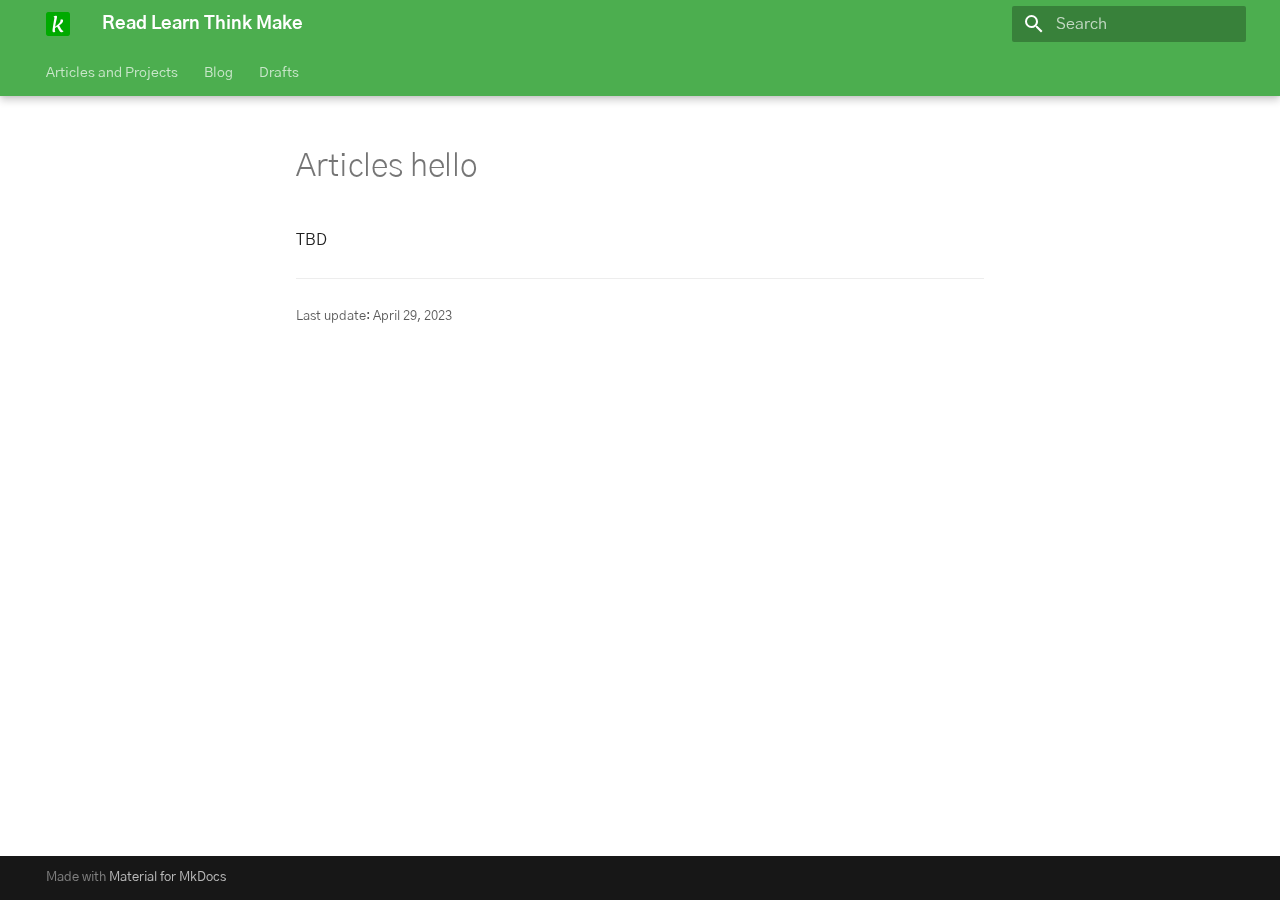
==== articles/index.html @ 248c753c "Deployed a4c7bd6 with MkDocs version: 1.4.2" ====
<!doctype html>
<html lang="en" class="no-js">
  <head>
    
      <meta charset="utf-8">
      <meta name="viewport" content="width=device-width,initial-scale=1">
      
      
        <meta name="author" content="kindone">
      
      
        <link rel="canonical" href="https://kindone.github.io/articles/">
      
      
      
      <link rel="icon" href="../images/favicon-32x32.png">
      <meta name="generator" content="mkdocs-1.4.2, mkdocs-material-9.1.6">
    
    
      
        <title>Articles and Projects - Read Learn Think Make</title>
      
    
    
      <link rel="stylesheet" href="../assets/stylesheets/main.ded33207.min.css">
      
        
        <link rel="stylesheet" href="../assets/stylesheets/palette.a0c5b2b5.min.css">
      
      

    
    
    
      
        
        
        <link rel="preconnect" href="https://fonts.gstatic.com" crossorigin>
        <link rel="stylesheet" href="https://fonts.googleapis.com/css?family=Gothic+A1:300,300i,400,400i,700,700i%7CInconsolata:400,400i,700,700i&display=fallback">
        <style>:root{--md-text-font:"Gothic A1";--md-code-font:"Inconsolata"}</style>
      
    
    
      <link rel="stylesheet" href="../stylesheets/extra.css">
    
    <script>__md_scope=new URL("..",location),__md_hash=e=>[...e].reduce((e,_)=>(e<<5)-e+_.charCodeAt(0),0),__md_get=(e,_=localStorage,t=__md_scope)=>JSON.parse(_.getItem(t.pathname+"."+e)),__md_set=(e,_,t=localStorage,a=__md_scope)=>{try{t.setItem(a.pathname+"."+e,JSON.stringify(_))}catch(e){}}</script>
    
      

    
    
    
  </head>
  
  
    
    
    
    
    
    <body dir="ltr" data-md-color-scheme="default" data-md-color-primary="green" data-md-color-accent="light-green">
  
    
    
    <input class="md-toggle" data-md-toggle="drawer" type="checkbox" id="__drawer" autocomplete="off">
    <input class="md-toggle" data-md-toggle="search" type="checkbox" id="__search" autocomplete="off">
    <label class="md-overlay" for="__drawer"></label>
    <div data-md-component="skip">
      
        
        <a href="#articles-hello" class="md-skip">
          Skip to content
        </a>
      
    </div>
    <div data-md-component="announce">
      
    </div>
    
    
      

  

<header class="md-header md-header--shadow md-header--lifted" data-md-component="header">
  <nav class="md-header__inner md-grid" aria-label="Header">
    <a href=".." title="Read Learn Think Make" class="md-header__button md-logo" aria-label="Read Learn Think Make" data-md-component="logo">
      
  <img src="../images/android-chrome-192x192.png" alt="logo">

    </a>
    <label class="md-header__button md-icon" for="__drawer">
      <svg xmlns="http://www.w3.org/2000/svg" viewBox="0 0 24 24"><path d="M3 6h18v2H3V6m0 5h18v2H3v-2m0 5h18v2H3v-2Z"/></svg>
    </label>
    <div class="md-header__title" data-md-component="header-title">
      <div class="md-header__ellipsis">
        <div class="md-header__topic">
          <span class="md-ellipsis">
            Read Learn Think Make
          </span>
        </div>
        <div class="md-header__topic" data-md-component="header-topic">
          <span class="md-ellipsis">
            
              Articles and Projects
            
          </span>
        </div>
      </div>
    </div>
    
    
    
      <label class="md-header__button md-icon" for="__search">
        <svg xmlns="http://www.w3.org/2000/svg" viewBox="0 0 24 24"><path d="M9.5 3A6.5 6.5 0 0 1 16 9.5c0 1.61-.59 3.09-1.56 4.23l.27.27h.79l5 5-1.5 1.5-5-5v-.79l-.27-.27A6.516 6.516 0 0 1 9.5 16 6.5 6.5 0 0 1 3 9.5 6.5 6.5 0 0 1 9.5 3m0 2C7 5 5 7 5 9.5S7 14 9.5 14 14 12 14 9.5 12 5 9.5 5Z"/></svg>
      </label>
      <div class="md-search" data-md-component="search" role="dialog">
  <label class="md-search__overlay" for="__search"></label>
  <div class="md-search__inner" role="search">
    <form class="md-search__form" name="search">
      <input type="text" class="md-search__input" name="query" aria-label="Search" placeholder="Search" autocapitalize="off" autocorrect="off" autocomplete="off" spellcheck="false" data-md-component="search-query" required>
      <label class="md-search__icon md-icon" for="__search">
        <svg xmlns="http://www.w3.org/2000/svg" viewBox="0 0 24 24"><path d="M9.5 3A6.5 6.5 0 0 1 16 9.5c0 1.61-.59 3.09-1.56 4.23l.27.27h.79l5 5-1.5 1.5-5-5v-.79l-.27-.27A6.516 6.516 0 0 1 9.5 16 6.5 6.5 0 0 1 3 9.5 6.5 6.5 0 0 1 9.5 3m0 2C7 5 5 7 5 9.5S7 14 9.5 14 14 12 14 9.5 12 5 9.5 5Z"/></svg>
        <svg xmlns="http://www.w3.org/2000/svg" viewBox="0 0 24 24"><path d="M20 11v2H8l5.5 5.5-1.42 1.42L4.16 12l7.92-7.92L13.5 5.5 8 11h12Z"/></svg>
      </label>
      <nav class="md-search__options" aria-label="Search">
        
        <button type="reset" class="md-search__icon md-icon" title="Clear" aria-label="Clear" tabindex="-1">
          <svg xmlns="http://www.w3.org/2000/svg" viewBox="0 0 24 24"><path d="M19 6.41 17.59 5 12 10.59 6.41 5 5 6.41 10.59 12 5 17.59 6.41 19 12 13.41 17.59 19 19 17.59 13.41 12 19 6.41Z"/></svg>
        </button>
      </nav>
      
        <div class="md-search__suggest" data-md-component="search-suggest"></div>
      
    </form>
    <div class="md-search__output">
      <div class="md-search__scrollwrap" data-md-scrollfix>
        <div class="md-search-result" data-md-component="search-result">
          <div class="md-search-result__meta">
            Initializing search
          </div>
          <ol class="md-search-result__list" role="presentation"></ol>
        </div>
      </div>
    </div>
  </div>
</div>
    
    
  </nav>
  
    
      
<nav class="md-tabs" aria-label="Tabs" data-md-component="tabs">
  <div class="md-grid">
    <ul class="md-tabs__list">
      
        
  
  


  
  
  
    

  
  
  
    <li class="md-tabs__item">
      <a href="sandcastle/" class="md-tabs__link">
        Articles and Projects
      </a>
    </li>
  

  

      
        
  
  


  <li class="md-tabs__item">
    <a href="../blog/" class="md-tabs__link">
      Blog
    </a>
  </li>

      
        
  
  


  <li class="md-tabs__item">
    <a href="../draft/" class="md-tabs__link">
      Drafts
    </a>
  </li>

      
    </ul>
  </div>
</nav>
    
  
</header>
    
    <div class="md-container" data-md-component="container">
      
      
        
      
      <main class="md-main" data-md-component="main">
        <div class="md-main__inner md-grid">
          
            
              
              <div class="md-sidebar md-sidebar--primary" data-md-component="sidebar" data-md-type="navigation" >
                <div class="md-sidebar__scrollwrap">
                  <div class="md-sidebar__inner">
                    

  


<nav class="md-nav md-nav--primary md-nav--lifted" aria-label="Navigation" data-md-level="0">
  <label class="md-nav__title" for="__drawer">
    <a href=".." title="Read Learn Think Make" class="md-nav__button md-logo" aria-label="Read Learn Think Make" data-md-component="logo">
      
  <img src="../images/android-chrome-192x192.png" alt="logo">

    </a>
    Read Learn Think Make
  </label>
  
  <ul class="md-nav__list" data-md-scrollfix>
    
      
      
      

  
  
  
    
    <li class="md-nav__item md-nav__item--nested">
      
      
      
      
        
      
      <input class="md-nav__toggle md-toggle md-toggle--indeterminate" type="checkbox" id="__nav_1" >
      
      
        
          
        
      
      
        <label class="md-nav__link" for="__nav_1" id="__nav_1_label" tabindex="0">
          Articles and Projects
          <span class="md-nav__icon md-icon"></span>
        </label>
      
      <nav class="md-nav" data-md-level="1" aria-labelledby="__nav_1_label" aria-expanded="false">
        <label class="md-nav__title" for="__nav_1">
          <span class="md-nav__icon md-icon"></span>
          Articles and Projects
        </label>
        <ul class="md-nav__list" data-md-scrollfix>
          
            
              
  
  
  
    
    <li class="md-nav__item md-nav__item--nested">
      
      
      
      
        
      
      <input class="md-nav__toggle md-toggle md-toggle--indeterminate" type="checkbox" id="__nav_1_1" >
      
      
        
          
            
          
        
      
      
        
        
        <div class="md-nav__link md-nav__link--index ">
          <a href="sandcastle/">Project Sand Castle</a>
          
        </div>
      
      <nav class="md-nav" data-md-level="2" aria-labelledby="__nav_1_1_label" aria-expanded="false">
        <label class="md-nav__title" for="__nav_1_1">
          <span class="md-nav__icon md-icon"></span>
          Project Sand Castle
        </label>
        <ul class="md-nav__list" data-md-scrollfix>
          
            
          
        </ul>
      </nav>
    </li>
  

            
          
        </ul>
      </nav>
    </li>
  

    
      
      
      

  
  
  
    <li class="md-nav__item">
      <a href="../blog/" class="md-nav__link">
        Blog
      </a>
    </li>
  

    
      
      
      

  
  
  
    <li class="md-nav__item">
      <a href="../draft/" class="md-nav__link">
        Drafts
      </a>
    </li>
  

    
  </ul>
</nav>
                  </div>
                </div>
              </div>
            
            
              
              <div class="md-sidebar md-sidebar--secondary" data-md-component="sidebar" data-md-type="toc" >
                <div class="md-sidebar__scrollwrap">
                  <div class="md-sidebar__inner">
                    

<nav class="md-nav md-nav--secondary" aria-label="Table of contents">
  
  
  
    
  
  
</nav>
                  </div>
                </div>
              </div>
            
          
          
            <div class="md-content" data-md-component="content">
              <article class="md-content__inner md-typeset">
                
                  


<h1 id="articles-hello">Articles hello<a class="headerlink" href="#articles-hello" title="Permanent link">&para;</a></h1>
<p>TBD</p>

  <hr>
<div class="md-source-file">
  <small>
    
      Last update:
      <span class="git-revision-date-localized-plugin git-revision-date-localized-plugin-date">April 29, 2023</span>
      
    
  </small>
</div>





                
              </article>
            </div>
          
          
        </div>
        
          <button type="button" class="md-top md-icon" data-md-component="top" hidden>
            <svg xmlns="http://www.w3.org/2000/svg" viewBox="0 0 24 24"><path d="M13 20h-2V8l-5.5 5.5-1.42-1.42L12 4.16l7.92 7.92-1.42 1.42L13 8v12Z"/></svg>
            Back to top
          </button>
        
      </main>
      
        <footer class="md-footer">
  
  <div class="md-footer-meta md-typeset">
    <div class="md-footer-meta__inner md-grid">
      <div class="md-copyright">
  
  
    Made with
    <a href="https://squidfunk.github.io/mkdocs-material/" target="_blank" rel="noopener">
      Material for MkDocs
    </a>
  
</div>
      
    </div>
  </div>
</footer>
      
    </div>
    <div class="md-dialog" data-md-component="dialog">
      <div class="md-dialog__inner md-typeset"></div>
    </div>
    
    <script id="__config" type="application/json">{"base": "..", "features": ["navigation.tracking", "navigation.tabs", "navigation.tabs.sticky", "navigation.indexes", "navigation.top", "navigation.expand", "toc.follow", "search.highlight", "search.suggest"], "search": "../assets/javascripts/workers/search.208ed371.min.js", "translations": {"clipboard.copied": "Copied to clipboard", "clipboard.copy": "Copy to clipboard", "search.result.more.one": "1 more on this page", "search.result.more.other": "# more on this page", "search.result.none": "No matching documents", "search.result.one": "1 matching document", "search.result.other": "# matching documents", "search.result.placeholder": "Type to start searching", "search.result.term.missing": "Missing", "select.version": "Select version"}}</script>
    
    
      <script src="../assets/javascripts/bundle.51198bba.min.js"></script>
      
    
  </body>
</html>
---- assets/stylesheets/main.ded33207.min.css ----
@charset "UTF-8";html{-webkit-text-size-adjust:none;-moz-text-size-adjust:none;text-size-adjust:none;box-sizing:border-box}*,:after,:before{box-sizing:inherit}@media (prefers-reduced-motion){*,:after,:before{transition:none!important}}body{margin:0}a,button,input,label{-webkit-tap-highlight-color:transparent}a{color:inherit;text-decoration:none}hr{border:0;box-sizing:initial;display:block;height:.05rem;overflow:visible;padding:0}small{font-size:80%}sub,sup{line-height:1em}img{border-style:none}table{border-collapse:initial;border-spacing:0}td,th{font-weight:400;vertical-align:top}button{background:#0000;border:0;font-family:inherit;font-size:inherit;margin:0;padding:0}input{border:0;outline:none}:root{--md-primary-fg-color:#4051b5;--md-primary-fg-color--light:#5d6cc0;--md-primary-fg-color--dark:#303fa1;--md-primary-bg-color:#fff;--md-primary-bg-color--light:#ffffffb3;--md-accent-fg-color:#526cfe;--md-accent-fg-color--transparent:#526cfe1a;--md-accent-bg-color:#fff;--md-accent-bg-color--light:#ffffffb3}:root,[data-md-color-scheme=default]{--md-default-fg-color:#000000de;--md-default-fg-color--light:#0000008a;--md-default-fg-color--lighter:#00000052;--md-default-fg-color--lightest:#00000012;--md-default-bg-color:#fff;--md-default-bg-color--light:#ffffffb3;--md-default-bg-color--lighter:#ffffff4d;--md-default-bg-color--lightest:#ffffff1f;--md-code-fg-color:#36464e;--md-code-bg-color:#f5f5f5;--md-code-hl-color:#ffff0080;--md-code-hl-number-color:#d52a2a;--md-code-hl-special-color:#db1457;--md-code-hl-function-color:#a846b9;--md-code-hl-constant-color:#6e59d9;--md-code-hl-keyword-color:#3f6ec6;--md-code-hl-string-color:#1c7d4d;--md-code-hl-name-color:var(--md-code-fg-color);--md-code-hl-operator-color:var(--md-default-fg-color--light);--md-code-hl-punctuation-color:var(--md-default-fg-color--light);--md-code-hl-comment-color:var(--md-default-fg-color--light);--md-code-hl-generic-color:var(--md-default-fg-color--light);--md-code-hl-variable-color:var(--md-default-fg-color--light);--md-typeset-color:var(--md-default-fg-color);--md-typeset-a-color:var(--md-primary-fg-color);--md-typeset-mark-color:#ffff0080;--md-typeset-del-color:#f5503d26;--md-typeset-ins-color:#0bd57026;--md-typeset-kbd-color:#fafafa;--md-typeset-kbd-accent-color:#fff;--md-typeset-kbd-border-color:#b8b8b8;--md-typeset-table-color:#0000001f;--md-typeset-table-color--light:rgba(0,0,0,.035);--md-admonition-fg-color:var(--md-default-fg-color);--md-admonition-bg-color:var(--md-default-bg-color);--md-warning-fg-color:#000000de;--md-warning-bg-color:#ff9;--md-footer-fg-color:#fff;--md-footer-fg-color--light:#ffffffb3;--md-footer-fg-color--lighter:#ffffff73;--md-footer-bg-color:#000000de;--md-footer-bg-color--dark:#00000052;--md-shadow-z1:0 0.2rem 0.5rem #0000000d,0 0 0.05rem #0000001a;--md-shadow-z2:0 0.2rem 0.5rem #0000001a,0 0 0.05rem #00000040;--md-shadow-z3:0 0.2rem 0.5rem #0003,0 0 0.05rem #00000059}.md-icon svg{fill:currentcolor;display:block;height:1.2rem;width:1.2rem}body{-webkit-font-smoothing:antialiased;-moz-osx-font-smoothing:grayscale;--md-text-font-family:var(--md-text-font,_),-apple-system,BlinkMacSystemFont,Helvetica,Arial,sans-serif;--md-code-font-family:var(--md-code-font,_),SFMono-Regular,Consolas,Menlo,monospace}aside,body,input{font-feature-settings:"kern","liga";color:var(--md-typeset-color);font-family:var(--md-text-font-family)}code,kbd,pre{font-feature-settings:"kern";font-family:var(--md-code-font-family)}:root{--md-typeset-table-sort-icon:url('data:image/svg+xml;charset=utf-8,<svg xmlns="http://www.w3.org/2000/svg" viewBox="0 0 24 24"><path d="m18 21-4-4h3V7h-3l4-4 4 4h-3v10h3M2 19v-2h10v2M2 13v-2h7v2M2 7V5h4v2H2Z"/></svg>');--md-typeset-table-sort-icon--asc:url('data:image/svg+xml;charset=utf-8,<svg xmlns="http://www.w3.org/2000/svg" viewBox="0 0 24 24"><path d="M19 17h3l-4 4-4-4h3V3h2M2 17h10v2H2M6 5v2H2V5m0 6h7v2H2v-2Z"/></svg>');--md-typeset-table-sort-icon--desc:url('data:image/svg+xml;charset=utf-8,<svg xmlns="http://www.w3.org/2000/svg" viewBox="0 0 24 24"><path d="M19 7h3l-4-4-4 4h3v14h2M2 17h10v2H2M6 5v2H2V5m0 6h7v2H2v-2Z"/></svg>')}.md-typeset{-webkit-print-color-adjust:exact;color-adjust:exact;font-size:.8rem;line-height:1.6}@media print{.md-typeset{font-size:.68rem}}.md-typeset blockquote,.md-typeset dl,.md-typeset figure,.md-typeset ol,.md-typeset pre,.md-typeset ul{margin-bottom:1em;margin-top:1em}.md-typeset h1{color:var(--md-default-fg-color--light);font-size:2em;line-height:1.3;margin:0 0 1.25em}.md-typeset h1,.md-typeset h2{font-weight:300;letter-spacing:-.01em}.md-typeset h2{font-size:1.5625em;line-height:1.4;margin:1.6em 0 .64em}.md-typeset h3{font-size:1.25em;font-weight:400;letter-spacing:-.01em;line-height:1.5;margin:1.6em 0 .8em}.md-typeset h2+h3{margin-top:.8em}.md-typeset h4{font-weight:700;letter-spacing:-.01em;margin:1em 0}.md-typeset h5,.md-typeset h6{color:var(--md-default-fg-color--light);font-size:.8em;font-weight:700;letter-spacing:-.01em;margin:1.25em 0}.md-typeset h5{text-transform:uppercase}.md-typeset hr{border-bottom:.05rem solid var(--md-default-fg-color--lightest);display:flow-root;margin:1.5em 0}.md-typeset a{color:var(--md-typeset-a-color);word-break:break-word}.md-typeset a,.md-typeset a:before{transition:color 125ms}.md-typeset a:focus,.md-typeset a:hover{color:var(--md-accent-fg-color)}.md-typeset a:focus code,.md-typeset a:hover code{background-color:var(--md-accent-fg-color--transparent)}.md-typeset a code{color:currentcolor;transition:background-color 125ms}.md-typeset a.focus-visible{outline-color:var(--md-accent-fg-color);outline-offset:.2rem}.md-typeset code,.md-typeset kbd,.md-typeset pre{color:var(--md-code-fg-color);direction:ltr;font-variant-ligatures:none}@media print{.md-typeset code,.md-typeset kbd,.md-typeset pre{white-space:pre-wrap}}.md-typeset code{background-color:var(--md-code-bg-color);border-radius:.1rem;-webkit-box-decoration-break:clone;box-decoration-break:clone;font-size:.85em;padding:0 .2941176471em;word-break:break-word}.md-typeset code:not(.focus-visible){-webkit-tap-highlight-color:transparent;outline:none}.md-typeset pre{display:flow-root;line-height:1.4;position:relative}.md-typeset pre>code{-webkit-box-decoration-break:slice;box-decoration-break:slice;box-shadow:none;display:block;margin:0;outline-color:var(--md-accent-fg-color);overflow:auto;padding:.7720588235em 1.1764705882em;scrollbar-color:var(--md-default-fg-color--lighter) #0000;scrollbar-width:thin;touch-action:auto;word-break:normal}.md-typeset pre>code:hover{scrollbar-color:var(--md-accent-fg-color) #0000}.md-typeset pre>code::-webkit-scrollbar{height:.2rem;width:.2rem}.md-typeset pre>code::-webkit-scrollbar-thumb{background-color:var(--md-default-fg-color--lighter)}.md-typeset pre>code::-webkit-scrollbar-thumb:hover{background-color:var(--md-accent-fg-color)}.md-typeset kbd{background-color:var(--md-typeset-kbd-color);border-radius:.1rem;box-shadow:0 .1rem 0 .05rem var(--md-typeset-kbd-border-color),0 .1rem 0 var(--md-typeset-kbd-border-color),0 -.1rem .2rem var(--md-typeset-kbd-accent-color) inset;color:var(--md-default-fg-color);display:inline-block;font-size:.75em;padding:0 .6666666667em;vertical-align:text-top;word-break:break-word}.md-typeset mark{background-color:var(--md-typeset-mark-color);-webkit-box-decoration-break:clone;box-decoration-break:clone;color:inherit;word-break:break-word}.md-typeset abbr{border-bottom:.05rem dotted var(--md-default-fg-color--light);cursor:help;text-decoration:none}@media (hover:none){.md-typeset abbr[title]:focus:after,.md-typeset abbr[title]:hover:after{background-color:var(--md-default-fg-color);border-radius:.1rem;box-shadow:var(--md-shadow-z3);color:var(--md-default-bg-color);content:attr(title);font-size:.7rem;left:.8rem;margin-top:2em;padding:.2rem .3rem;position:absolute;right:.8rem}}.md-typeset small{opacity:.75}[dir=ltr] .md-typeset sub,[dir=ltr] .md-typeset sup{margin-left:.078125em}[dir=rtl] .md-typeset sub,[dir=rtl] .md-typeset sup{margin-right:.078125em}[dir=ltr] .md-typeset blockquote{padding-left:.6rem}[dir=rtl] .md-typeset blockquote{padding-right:.6rem}[dir=ltr] .md-typeset blockquote{border-left:.2rem solid var(--md-default-fg-color--lighter)}[dir=rtl] .md-typeset blockquote{border-right:.2rem solid var(--md-default-fg-color--lighter)}.md-typeset blockquote{color:var(--md-default-fg-color--light);margin-left:0;margin-right:0}.md-typeset ul{list-style-type:disc}[dir=ltr] .md-typeset ol,[dir=ltr] .md-typeset ul{margin-left:.625em}[dir=rtl] .md-typeset ol,[dir=rtl] .md-typeset ul{margin-right:.625em}.md-typeset ol,.md-typeset ul{padding:0}.md-typeset ol:not([hidden]),.md-typeset ul:not([hidden]){display:flow-root}.md-typeset ol ol,.md-typeset ul ol{list-style-type:lower-alpha}.md-typeset ol ol ol,.md-typeset ul ol ol{list-style-type:lower-roman}[dir=ltr] .md-typeset ol li,[dir=ltr] .md-typeset ul li{margin-left:1.25em}[dir=rtl] .md-typeset ol li,[dir=rtl] .md-typeset ul li{margin-right:1.25em}.md-typeset ol li,.md-typeset ul li{margin-bottom:.5em}.md-typeset ol li blockquote,.md-typeset ol li p,.md-typeset ul li blockquote,.md-typeset ul li p{margin:.5em 0}.md-typeset ol li:last-child,.md-typeset ul li:last-child{margin-bottom:0}[dir=ltr] .md-typeset ol li ol,[dir=ltr] .md-typeset ol li ul,[dir=ltr] .md-typeset ul li ol,[dir=ltr] .md-typeset ul li ul{margin-left:.625em}[dir=rtl] .md-typeset ol li ol,[dir=rtl] .md-typeset ol li ul,[dir=rtl] .md-typeset ul li ol,[dir=rtl] .md-typeset ul li ul{margin-right:.625em}.md-typeset ol li ol,.md-typeset ol li ul,.md-typeset ul li ol,.md-typeset ul li ul{margin-bottom:.5em;margin-top:.5em}[dir=ltr] .md-typeset dd{margin-left:1.875em}[dir=rtl] .md-typeset dd{margin-right:1.875em}.md-typeset dd{margin-bottom:1.5em;margin-top:1em}.md-typeset img,.md-typeset svg,.md-typeset video{height:auto;max-width:100%}.md-typeset img[align=left]{margin:1em 1em 1em 0}.md-typeset img[align=right]{margin:1em 0 1em 1em}.md-typeset img[align]:only-child{margin-top:0}.md-typeset img[src$="#gh-dark-mode-only"],.md-typeset img[src$="#only-dark"]{display:none}.md-typeset figure{display:flow-root;margin:1em auto;max-width:100%;text-align:center;width:-webkit-fit-content;width:-moz-fit-content;width:fit-content}.md-typeset figure img{display:block}.md-typeset figcaption{font-style:italic;margin:1em auto;max-width:24rem}.md-typeset iframe{max-width:100%}.md-typeset table:not([class]){background-color:var(--md-default-bg-color);border:.05rem solid var(--md-typeset-table-color);border-radius:.1rem;display:inline-block;font-size:.64rem;max-width:100%;overflow:auto;touch-action:auto}@media print{.md-typeset table:not([class]){display:table}}.md-typeset table:not([class])+*{margin-top:1.5em}.md-typeset table:not([class]) td>:first-child,.md-typeset table:not([class]) th>:first-child{margin-top:0}.md-typeset table:not([class]) td>:last-child,.md-typeset table:not([class]) th>:last-child{margin-bottom:0}.md-typeset table:not([class]) td:not([align]),.md-typeset table:not([class]) th:not([align]){text-align:left}[dir=rtl] .md-typeset table:not([class]) td:not([align]),[dir=rtl] .md-typeset table:not([class]) th:not([align]){text-align:right}.md-typeset table:not([class]) th{font-weight:700;min-width:5rem;padding:.9375em 1.25em;vertical-align:top}.md-typeset table:not([class]) td{border-top:.05rem solid var(--md-typeset-table-color);padding:.9375em 1.25em;vertical-align:top}.md-typeset table:not([class]) tbody tr{transition:background-color 125ms}.md-typeset table:not([class]) tbody tr:hover{background-color:var(--md-typeset-table-color--light);box-shadow:0 .05rem 0 var(--md-default-bg-color) inset}.md-typeset table:not([class]) a{word-break:normal}.md-typeset table th[role=columnheader]{cursor:pointer}[dir=ltr] .md-typeset table th[role=columnheader]:after{margin-left:.5em}[dir=rtl] .md-typeset table th[role=columnheader]:after{margin-right:.5em}.md-typeset table th[role=columnheader]:after{content:"";display:inline-block;height:1.2em;-webkit-mask-image:var(--md-typeset-table-sort-icon);mask-image:var(--md-typeset-table-sort-icon);-webkit-mask-repeat:no-repeat;mask-repeat:no-repeat;-webkit-mask-size:contain;mask-size:contain;transition:background-color 125ms;vertical-align:text-bottom;width:1.2em}.md-typeset table th[role=columnheader]:hover:after{background-color:var(--md-default-fg-color--lighter)}.md-typeset table th[role=columnheader][aria-sort=ascending]:after{background-color:var(--md-default-fg-color--light);-webkit-mask-image:var(--md-typeset-table-sort-icon--asc);mask-image:var(--md-typeset-table-sort-icon--asc)}.md-typeset table th[role=columnheader][aria-sort=descending]:after{background-color:var(--md-default-fg-color--light);-webkit-mask-image:var(--md-typeset-table-sort-icon--desc);mask-image:var(--md-typeset-table-sort-icon--desc)}.md-typeset__scrollwrap{margin:1em -.8rem;overflow-x:auto;touch-action:auto}.md-typeset__table{display:inline-block;margin-bottom:.5em;padding:0 .8rem}@media print{.md-typeset__table{display:block}}html .md-typeset__table table{display:table;margin:0;overflow:hidden;width:100%}@media screen and (max-width:44.9375em){.md-content__inner>pre{margin:1em -.8rem}.md-content__inner>pre code{border-radius:0}}.md-banner{background-color:var(--md-footer-bg-color);color:var(--md-footer-fg-color);overflow:auto}@media print{.md-banner{display:none}}.md-banner--warning{background-color:var(--md-warning-bg-color);color:var(--md-warning-fg-color)}.md-banner__inner{font-size:.7rem;margin:.6rem auto;padding:0 .8rem}[dir=ltr] .md-banner__button{float:right}[dir=rtl] .md-banner__button{float:left}.md-banner__button{color:inherit;cursor:pointer;transition:opacity .25s}.md-banner__button:hover{opacity:.7}html{font-size:125%;height:100%;overflow-x:hidden}@media screen and (min-width:100em){html{font-size:137.5%}}@media screen and (min-width:125em){html{font-size:150%}}body{background-color:var(--md-default-bg-color);display:flex;flex-direction:column;font-size:.5rem;min-height:100%;position:relative;width:100%}@media print{body{display:block}}@media screen and (max-width:59.9375em){body[data-md-scrolllock]{position:fixed}}.md-grid{margin-left:auto;margin-right:auto;max-width:61rem}.md-container{display:flex;flex-direction:column;flex-grow:1}@media print{.md-container{display:block}}.md-main{flex-grow:1}.md-main__inner{display:flex;height:100%;margin-top:1.5rem}.md-ellipsis{overflow:hidden;text-overflow:ellipsis}.md-toggle{display:none}.md-option{height:0;opacity:0;position:absolute;width:0}.md-option:checked+label:not([hidden]){display:block}.md-option.focus-visible+label{outline-color:var(--md-accent-fg-color);outline-style:auto}.md-skip{background-color:var(--md-default-fg-color);border-radius:.1rem;color:var(--md-default-bg-color);font-size:.64rem;margin:.5rem;opacity:0;outline-color:var(--md-accent-fg-color);padding:.3rem .5rem;position:fixed;transform:translateY(.4rem);z-index:-1}.md-skip:focus{opacity:1;transform:translateY(0);transition:transform .25s cubic-bezier(.4,0,.2,1),opacity 175ms 75ms;z-index:10}@page{margin:25mm}:root{--md-clipboard-icon:url('data:image/svg+xml;charset=utf-8,<svg xmlns="http://www.w3.org/2000/svg" viewBox="0 0 24 24"><path d="M19 21H8V7h11m0-2H8a2 2 0 0 0-2 2v14a2 2 0 0 0 2 2h11a2 2 0 0 0 2-2V7a2 2 0 0 0-2-2m-3-4H4a2 2 0 0 0-2 2v14h2V3h12V1Z"/></svg>')}.md-clipboard{border-radius:.1rem;color:var(--md-default-fg-color--lightest);cursor:pointer;height:1.5em;outline-color:var(--md-accent-fg-color);outline-offset:.1rem;position:absolute;right:.5em;top:.5em;transition:color .25s;width:1.5em;z-index:1}@media print{.md-clipboard{display:none}}.md-clipboard:not(.focus-visible){-webkit-tap-highlight-color:transparent;outline:none}:hover>.md-clipboard{color:var(--md-default-fg-color--light)}.md-clipboard:focus,.md-clipboard:hover{color:var(--md-accent-fg-color)}.md-clipboard:after{background-color:currentcolor;content:"";display:block;height:1.125em;margin:0 auto;-webkit-mask-image:var(--md-clipboard-icon);mask-image:var(--md-clipboard-icon);-webkit-mask-position:center;mask-position:center;-webkit-mask-repeat:no-repeat;mask-repeat:no-repeat;-webkit-mask-size:contain;mask-size:contain;width:1.125em}.md-clipboard--inline{cursor:pointer}.md-clipboard--inline code{transition:color .25s,background-color .25s}.md-clipboard--inline:focus code,.md-clipboard--inline:hover code{background-color:var(--md-accent-fg-color--transparent);color:var(--md-accent-fg-color)}@keyframes consent{0%{opacity:0;transform:translateY(100%)}to{opacity:1;transform:translateY(0)}}@keyframes overlay{0%{opacity:0}to{opacity:1}}.md-consent__overlay{animation:overlay .25s both;-webkit-backdrop-filter:blur(.1rem);backdrop-filter:blur(.1rem);background-color:#0000008a;height:100%;opacity:1;position:fixed;top:0;width:100%;z-index:5}.md-consent__inner{animation:consent .5s cubic-bezier(.1,.7,.1,1) both;background-color:var(--md-default-bg-color);border:0;border-radius:.1rem;bottom:0;box-shadow:0 0 .2rem #0000001a,0 .2rem .4rem #0003;max-height:100%;overflow:auto;padding:0;position:fixed;width:100%;z-index:5}.md-consent__form{padding:.8rem}.md-consent__settings{display:none;margin:1em 0}input:checked+.md-consent__settings{display:block}.md-consent__controls{margin-bottom:.8rem}.md-typeset .md-consent__controls .md-button{display:inline}@media screen and (max-width:44.9375em){.md-typeset .md-consent__controls .md-button{display:block;margin-top:.4rem;text-align:center;width:100%}}.md-consent label{cursor:pointer}.md-content{flex-grow:1;min-width:0}.md-content__inner{margin:0 .8rem 1.2rem;padding-top:.6rem}@media screen and (min-width:76.25em){[dir=ltr] .md-sidebar--primary:not([hidden])~.md-content>.md-content__inner{margin-left:1.2rem}[dir=ltr] .md-sidebar--secondary:not([hidden])~.md-content>.md-content__inner,[dir=rtl] .md-sidebar--primary:not([hidden])~.md-content>.md-content__inner{margin-right:1.2rem}[dir=rtl] .md-sidebar--secondary:not([hidden])~.md-content>.md-content__inner{margin-left:1.2rem}}.md-content__inner:before{content:"";display:block;height:.4rem}.md-content__inner>:last-child{margin-bottom:0}[dir=ltr] .md-content__button{float:right}[dir=rtl] .md-content__button{float:left}[dir=ltr] .md-content__button{margin-left:.4rem}[dir=rtl] .md-content__button{margin-right:.4rem}.md-content__button{margin:.4rem 0;padding:0}@media print{.md-content__button{display:none}}.md-typeset .md-content__button{color:var(--md-default-fg-color--lighter)}.md-content__button svg{display:inline;vertical-align:top}[dir=rtl] .md-content__button svg{transform:scaleX(-1)}[dir=ltr] .md-dialog{right:.8rem}[dir=rtl] .md-dialog{left:.8rem}.md-dialog{background-color:var(--md-default-fg-color);border-radius:.1rem;bottom:.8rem;box-shadow:var(--md-shadow-z3);min-width:11.1rem;opacity:0;padding:.4rem .6rem;pointer-events:none;position:fixed;transform:translateY(100%);transition:transform 0ms .4s,opacity .4s;z-index:4}@media print{.md-dialog{display:none}}.md-dialog--active{opacity:1;pointer-events:auto;transform:translateY(0);transition:transform .4s cubic-bezier(.075,.85,.175,1),opacity .4s}.md-dialog__inner{color:var(--md-default-bg-color);font-size:.7rem}.md-feedback{margin:2em 0 1em;text-align:center}.md-feedback fieldset{border:none;margin:0;padding:0}.md-feedback__title{font-weight:700;margin:1em auto}.md-feedback__inner{position:relative}.md-feedback__list{align-content:baseline;display:flex;flex-wrap:wrap;justify-content:center;position:relative}.md-feedback__list:hover .md-icon:not(:disabled){color:var(--md-default-fg-color--lighter)}:disabled .md-feedback__list{min-height:1.8rem}.md-feedback__icon{color:var(--md-default-fg-color--light);cursor:pointer;flex-shrink:0;margin:0 .1rem;transition:color 125ms}.md-feedback__icon:not(:disabled).md-icon:hover{color:var(--md-accent-fg-color)}.md-feedback__icon:disabled{color:var(--md-default-fg-color--lightest);pointer-events:none}.md-feedback__note{opacity:0;position:relative;transform:translateY(.4rem);transition:transform .4s cubic-bezier(.1,.7,.1,1),opacity .15s}.md-feedback__note>*{margin:0 auto;max-width:16rem}:disabled .md-feedback__note{opacity:1;transform:translateY(0)}.md-footer{background-color:var(--md-footer-bg-color);color:var(--md-footer-fg-color)}@media print{.md-footer{display:none}}.md-footer__inner{justify-content:space-between;overflow:auto;padding:.2rem}.md-footer__inner:not([hidden]){display:flex}.md-footer__link{align-items:end;display:flex;flex-grow:0.01;margin-bottom:.4rem;margin-top:1rem;max-width:100%;outline-color:var(--md-accent-fg-color);overflow:hidden;transition:opacity .25s}.md-footer__link:focus,.md-footer__link:hover{opacity:.7}[dir=rtl] .md-footer__link svg{transform:scaleX(-1)}@media screen and (max-width:44.9375em){.md-footer__link--prev{flex-shrink:0}.md-footer__link--prev .md-footer__title{display:none}}[dir=ltr] .md-footer__link--next{margin-left:auto}[dir=rtl] .md-footer__link--next{margin-right:auto}.md-footer__link--next{text-align:right}[dir=rtl] .md-footer__link--next{text-align:left}.md-footer__title{flex-grow:1;font-size:.9rem;margin-bottom:.7rem;max-width:calc(100% - 2.4rem);padding:0 1rem;white-space:nowrap}.md-footer__button{margin:.2rem;padding:.4rem}.md-footer__direction{font-size:.64rem;opacity:.7}.md-footer-meta{background-color:var(--md-footer-bg-color--dark)}.md-footer-meta__inner{display:flex;flex-wrap:wrap;justify-content:space-between;padding:.2rem}html .md-footer-meta.md-typeset a{color:var(--md-footer-fg-color--light)}html .md-footer-meta.md-typeset a:focus,html .md-footer-meta.md-typeset a:hover{color:var(--md-footer-fg-color)}.md-copyright{color:var(--md-footer-fg-color--lighter);font-size:.64rem;margin:auto .6rem;padding:.4rem 0;width:100%}@media screen and (min-width:45em){.md-copyright{width:auto}}.md-copyright__highlight{color:var(--md-footer-fg-color--light)}.md-social{margin:0 .4rem;padding:.2rem 0 .6rem}@media screen and (min-width:45em){.md-social{padding:.6rem 0}}.md-social__link{display:inline-block;height:1.6rem;text-align:center;width:1.6rem}.md-social__link:before{line-height:1.9}.md-social__link svg{fill:currentcolor;max-height:.8rem;vertical-align:-25%}.md-typeset .md-button{border:.1rem solid;border-radius:.1rem;color:var(--md-primary-fg-color);cursor:pointer;display:inline-block;font-weight:700;padding:.625em 2em;transition:color 125ms,background-color 125ms,border-color 125ms}.md-typeset .md-button--primary{background-color:var(--md-primary-fg-color);border-color:var(--md-primary-fg-color);color:var(--md-primary-bg-color)}.md-typeset .md-button:focus,.md-typeset .md-button:hover{background-color:var(--md-accent-fg-color);border-color:var(--md-accent-fg-color);color:var(--md-accent-bg-color)}[dir=ltr] .md-typeset .md-input{border-top-left-radius:.1rem}[dir=ltr] .md-typeset .md-input,[dir=rtl] .md-typeset .md-input{border-top-right-radius:.1rem}[dir=rtl] .md-typeset .md-input{border-top-left-radius:.1rem}.md-typeset .md-input{border-bottom:.1rem solid var(--md-default-fg-color--lighter);box-shadow:var(--md-shadow-z1);font-size:.8rem;height:1.8rem;padding:0 .6rem;transition:border .25s,box-shadow .25s}.md-typeset .md-input:focus,.md-typeset .md-input:hover{border-bottom-color:var(--md-accent-fg-color);box-shadow:var(--md-shadow-z2)}.md-typeset .md-input--stretch{width:100%}.md-header{background-color:var(--md-primary-fg-color);box-shadow:0 0 .2rem #0000,0 .2rem .4rem #0000;color:var(--md-primary-bg-color);display:block;left:0;position:sticky;right:0;top:0;z-index:4}@media print{.md-header{display:none}}.md-header[hidden]{transform:translateY(-100%);transition:transform .25s cubic-bezier(.8,0,.6,1),box-shadow .25s}.md-header--shadow{box-shadow:0 0 .2rem #0000001a,0 .2rem .4rem #0003;transition:transform .25s cubic-bezier(.1,.7,.1,1),box-shadow .25s}.md-header__inner{align-items:center;display:flex;padding:0 .2rem}.md-header__button{color:currentcolor;cursor:pointer;margin:.2rem;outline-color:var(--md-accent-fg-color);padding:.4rem;position:relative;transition:opacity .25s;vertical-align:middle;z-index:1}.md-header__button:hover{opacity:.7}.md-header__button:not([hidden]){display:inline-block}.md-header__button:not(.focus-visible){-webkit-tap-highlight-color:transparent;outline:none}.md-header__button.md-logo{margin:.2rem;padding:.4rem}@media screen and (max-width:76.1875em){.md-header__button.md-logo{display:none}}.md-header__button.md-logo img,.md-header__button.md-logo svg{fill:currentcolor;display:block;height:1.2rem;width:auto}@media screen and (min-width:60em){.md-header__button[for=__search]{display:none}}.no-js .md-header__button[for=__search]{display:none}[dir=rtl] .md-header__button[for=__search] svg{transform:scaleX(-1)}@media screen and (min-width:76.25em){.md-header__button[for=__drawer]{display:none}}.md-header__topic{display:flex;max-width:100%;position:absolute;transition:transform .4s cubic-bezier(.1,.7,.1,1),opacity .15s;white-space:nowrap}.md-header__topic+.md-header__topic{opacity:0;pointer-events:none;transform:translateX(1.25rem);transition:transform .4s cubic-bezier(1,.7,.1,.1),opacity .15s;z-index:-1}[dir=rtl] .md-header__topic+.md-header__topic{transform:translateX(-1.25rem)}.md-header__topic:first-child{font-weight:700}[dir=ltr] .md-header__title{margin-left:1rem}[dir=rtl] .md-header__title{margin-right:1rem}[dir=ltr] .md-header__title{margin-right:.4rem}[dir=rtl] .md-header__title{margin-left:.4rem}.md-header__title{flex-grow:1;font-size:.9rem;height:2.4rem;line-height:2.4rem}.md-header__title--active .md-header__topic{opacity:0;pointer-events:none;transform:translateX(-1.25rem);transition:transform .4s cubic-bezier(1,.7,.1,.1),opacity .15s;z-index:-1}[dir=rtl] .md-header__title--active .md-header__topic{transform:translateX(1.25rem)}.md-header__title--active .md-header__topic+.md-header__topic{opacity:1;pointer-events:auto;transform:translateX(0);transition:transform .4s cubic-bezier(.1,.7,.1,1),opacity .15s;z-index:0}.md-header__title>.md-header__ellipsis{height:100%;position:relative;width:100%}.md-header__option{display:flex;flex-shrink:0;max-width:100%;transition:max-width 0ms .25s,opacity .25s .25s;white-space:nowrap}[data-md-toggle=search]:checked~.md-header .md-header__option{max-width:0;opacity:0;transition:max-width 0ms,opacity 0ms}.md-header__source{display:none}@media screen and (min-width:60em){[dir=ltr] .md-header__source{margin-left:1rem}[dir=rtl] .md-header__source{margin-right:1rem}.md-header__source{display:block;max-width:11.7rem;width:11.7rem}}@media screen and (min-width:76.25em){[dir=ltr] .md-header__source{margin-left:1.4rem}[dir=rtl] .md-header__source{margin-right:1.4rem}}:root{--md-nav-icon--prev:url('data:image/svg+xml;charset=utf-8,<svg xmlns="http://www.w3.org/2000/svg" viewBox="0 0 24 24"><path d="M20 11v2H8l5.5 5.5-1.42 1.42L4.16 12l7.92-7.92L13.5 5.5 8 11h12Z"/></svg>');--md-nav-icon--next:url('data:image/svg+xml;charset=utf-8,<svg xmlns="http://www.w3.org/2000/svg" viewBox="0 0 24 24"><path d="M8.59 16.58 13.17 12 8.59 7.41 10 6l6 6-6 6-1.41-1.42Z"/></svg>');--md-toc-icon:url('data:image/svg+xml;charset=utf-8,<svg xmlns="http://www.w3.org/2000/svg" viewBox="0 0 24 24"><path d="M3 9h14V7H3v2m0 4h14v-2H3v2m0 4h14v-2H3v2m16 0h2v-2h-2v2m0-10v2h2V7h-2m0 6h2v-2h-2v2Z"/></svg>')}.md-nav{font-size:.7rem;line-height:1.3}.md-nav__title{color:var(--md-default-fg-color--light);display:block;font-weight:700;overflow:hidden;padding:0 .6rem;text-overflow:ellipsis}.md-nav__title .md-nav__button{display:none}.md-nav__title .md-nav__button img{height:100%;width:auto}.md-nav__title .md-nav__button.md-logo img,.md-nav__title .md-nav__button.md-logo svg{fill:currentcolor;display:block;height:2.4rem;max-width:100%;object-fit:contain;width:auto}.md-nav__list{list-style:none;margin:0;padding:0}.md-nav__item{padding:0 .6rem}[dir=ltr] .md-nav__item .md-nav__item{padding-right:0}[dir=rtl] .md-nav__item .md-nav__item{padding-left:0}.md-nav__link{align-items:center;cursor:pointer;display:flex;justify-content:space-between;margin-top:.625em;overflow:hidden;scroll-snap-align:start;text-overflow:ellipsis;transition:color 125ms}.md-nav__link--passed{color:var(--md-default-fg-color--light)}.md-nav__item .md-nav__link--active{color:var(--md-typeset-a-color)}.md-nav__item .md-nav__link--index [href]{width:100%}.md-nav__link:focus,.md-nav__link:hover{color:var(--md-accent-fg-color)}.md-nav__link.focus-visible{outline-color:var(--md-accent-fg-color);outline-offset:.2rem}.md-nav--primary .md-nav__link[for=__toc]{display:none}.md-nav--primary .md-nav__link[for=__toc] .md-icon:after{background-color:currentcolor;display:block;height:100%;-webkit-mask-image:var(--md-toc-icon);mask-image:var(--md-toc-icon);width:100%}.md-nav--primary .md-nav__link[for=__toc]~.md-nav{display:none}.md-nav__link>*{cursor:pointer;display:flex}.md-nav__icon{flex-shrink:0}.md-nav__source{display:none}@media screen and (max-width:76.1875em){.md-nav--primary,.md-nav--primary .md-nav{background-color:var(--md-default-bg-color);display:flex;flex-direction:column;height:100%;left:0;position:absolute;right:0;top:0;z-index:1}.md-nav--primary .md-nav__item,.md-nav--primary .md-nav__title{font-size:.8rem;line-height:1.5}.md-nav--primary .md-nav__title{background-color:var(--md-default-fg-color--lightest);color:var(--md-default-fg-color--light);cursor:pointer;height:5.6rem;line-height:2.4rem;padding:3rem .8rem .2rem;position:relative;white-space:nowrap}[dir=ltr] .md-nav--primary .md-nav__title .md-nav__icon{left:.4rem}[dir=rtl] .md-nav--primary .md-nav__title .md-nav__icon{right:.4rem}.md-nav--primary .md-nav__title .md-nav__icon{display:block;height:1.2rem;margin:.2rem;position:absolute;top:.4rem;width:1.2rem}.md-nav--primary .md-nav__title .md-nav__icon:after{background-color:currentcolor;content:"";display:block;height:100%;-webkit-mask-image:var(--md-nav-icon--prev);mask-image:var(--md-nav-icon--prev);-webkit-mask-position:center;mask-position:center;-webkit-mask-repeat:no-repeat;mask-repeat:no-repeat;-webkit-mask-size:contain;mask-size:contain;width:100%}.md-nav--primary .md-nav__title~.md-nav__list{background-color:var(--md-default-bg-color);box-shadow:0 .05rem 0 var(--md-default-fg-color--lightest) inset;overflow-y:auto;scroll-snap-type:y mandatory;touch-action:pan-y}.md-nav--primary .md-nav__title~.md-nav__list>:first-child{border-top:0}.md-nav--primary .md-nav__title[for=__drawer]{background-color:var(--md-primary-fg-color);color:var(--md-primary-bg-color);font-weight:700}.md-nav--primary .md-nav__title .md-logo{display:block;left:.2rem;margin:.2rem;padding:.4rem;position:absolute;right:.2rem;top:.2rem}.md-nav--primary .md-nav__list{flex:1}.md-nav--primary .md-nav__item{border-top:.05rem solid var(--md-default-fg-color--lightest);padding:0}.md-nav--primary .md-nav__item--active>.md-nav__link{color:var(--md-typeset-a-color)}.md-nav--primary .md-nav__item--active>.md-nav__link:focus,.md-nav--primary .md-nav__item--active>.md-nav__link:hover{color:var(--md-accent-fg-color)}.md-nav--primary .md-nav__link{margin-top:0;padding:.6rem .8rem}[dir=ltr] .md-nav--primary .md-nav__link .md-nav__icon{margin-right:-.2rem}[dir=rtl] .md-nav--primary .md-nav__link .md-nav__icon{margin-left:-.2rem}.md-nav--primary .md-nav__link .md-nav__icon{font-size:1.2rem;height:1.2rem;width:1.2rem}.md-nav--primary .md-nav__link .md-nav__icon:after{background-color:currentcolor;content:"";display:block;height:100%;-webkit-mask-image:var(--md-nav-icon--next);mask-image:var(--md-nav-icon--next);-webkit-mask-position:center;mask-position:center;-webkit-mask-repeat:no-repeat;mask-repeat:no-repeat;-webkit-mask-size:contain;mask-size:contain;width:100%}[dir=rtl] .md-nav--primary .md-nav__icon:after{transform:scale(-1)}.md-nav--primary .md-nav--secondary .md-nav{background-color:initial;position:static}[dir=ltr] .md-nav--primary .md-nav--secondary .md-nav .md-nav__link{padding-left:1.4rem}[dir=rtl] .md-nav--primary .md-nav--secondary .md-nav .md-nav__link{padding-right:1.4rem}[dir=ltr] .md-nav--primary .md-nav--secondary .md-nav .md-nav .md-nav__link{padding-left:2rem}[dir=rtl] .md-nav--primary .md-nav--secondary .md-nav .md-nav .md-nav__link{padding-right:2rem}[dir=ltr] .md-nav--primary .md-nav--secondary .md-nav .md-nav .md-nav .md-nav__link{padding-left:2.6rem}[dir=rtl] .md-nav--primary .md-nav--secondary .md-nav .md-nav .md-nav .md-nav__link{padding-right:2.6rem}[dir=ltr] .md-nav--primary .md-nav--secondary .md-nav .md-nav .md-nav .md-nav .md-nav__link{padding-left:3.2rem}[dir=rtl] .md-nav--primary .md-nav--secondary .md-nav .md-nav .md-nav .md-nav .md-nav__link{padding-right:3.2rem}.md-nav--secondary{background-color:initial}.md-nav__toggle~.md-nav{display:flex;opacity:0;transform:translateX(100%);transition:transform .25s cubic-bezier(.8,0,.6,1),opacity 125ms 50ms}[dir=rtl] .md-nav__toggle~.md-nav{transform:translateX(-100%)}.md-nav__toggle:checked~.md-nav{opacity:1;transform:translateX(0);transition:transform .25s cubic-bezier(.4,0,.2,1),opacity 125ms 125ms}.md-nav__toggle:checked~.md-nav>.md-nav__list{-webkit-backface-visibility:hidden;backface-visibility:hidden}}@media screen and (max-width:59.9375em){.md-nav--primary .md-nav__link[for=__toc]{display:flex}.md-nav--primary .md-nav__link[for=__toc] .md-icon:after{content:""}.md-nav--primary .md-nav__link[for=__toc]+.md-nav__link{display:none}.md-nav--primary .md-nav__link[for=__toc]~.md-nav{display:flex}.md-nav__source{background-color:var(--md-primary-fg-color--dark);color:var(--md-primary-bg-color);display:block;padding:0 .2rem}}@media screen and (min-width:60em) and (max-width:76.1875em){.md-nav--integrated .md-nav__link[for=__toc]{display:flex}.md-nav--integrated .md-nav__link[for=__toc] .md-icon:after{content:""}.md-nav--integrated .md-nav__link[for=__toc]+.md-nav__link{display:none}.md-nav--integrated .md-nav__link[for=__toc]~.md-nav{display:flex}}@media screen and (min-width:60em){.md-nav--secondary .md-nav__title{background:var(--md-default-bg-color);box-shadow:0 0 .4rem .4rem var(--md-default-bg-color);position:sticky;top:0;z-index:1}.md-nav--secondary .md-nav__title[for=__toc]{scroll-snap-align:start}.md-nav--secondary .md-nav__title .md-nav__icon{display:none}}@media screen and (min-width:76.25em){.md-nav{transition:max-height .25s cubic-bezier(.86,0,.07,1)}.md-nav--primary .md-nav__title{background:var(--md-default-bg-color);box-shadow:0 0 .4rem .4rem var(--md-default-bg-color);position:sticky;top:0;z-index:1}.md-nav--primary .md-nav__title[for=__drawer]{scroll-snap-align:start}.md-nav--primary .md-nav__title .md-nav__icon,.md-nav__toggle~.md-nav{display:none}.md-nav__toggle:checked~.md-nav,.md-nav__toggle:indeterminate~.md-nav{display:block}.md-nav__item--nested>.md-nav>.md-nav__title{display:none}.md-nav__item--section{display:block;margin:1.25em 0}.md-nav__item--section:last-child{margin-bottom:0}.md-nav__item--section>.md-nav__link{font-weight:700;pointer-events:none}.md-nav__item--section>.md-nav__link[for]{color:var(--md-default-fg-color--light)}.md-nav__item--section>.md-nav__link--index [href]{pointer-events:auto}.md-nav__item--section>.md-nav__link .md-nav__icon{display:none}.md-nav__item--section>.md-nav{display:block}.md-nav__item--section>.md-nav>.md-nav__list>.md-nav__item{padding:0}.md-nav__icon{border-radius:100%;height:.9rem;transition:background-color .25s;width:.9rem}.md-nav__icon:hover{background-color:var(--md-accent-fg-color--transparent)}.md-nav__icon:after{background-color:currentcolor;border-radius:100%;content:"";display:inline-block;height:100%;-webkit-mask-image:var(--md-nav-icon--next);mask-image:var(--md-nav-icon--next);-webkit-mask-position:center;mask-position:center;-webkit-mask-repeat:no-repeat;mask-repeat:no-repeat;-webkit-mask-size:contain;mask-size:contain;transition:transform .25s;vertical-align:-.1rem;width:100%}[dir=rtl] .md-nav__icon:after{transform:rotate(180deg)}.md-nav__item--nested .md-nav__toggle:checked~.md-nav__link .md-nav__icon:after,.md-nav__item--nested .md-nav__toggle:indeterminate~.md-nav__link .md-nav__icon:after{transform:rotate(90deg)}.md-nav--lifted>.md-nav__list>.md-nav__item,.md-nav--lifted>.md-nav__list>.md-nav__item--nested,.md-nav--lifted>.md-nav__title{display:none}.md-nav--lifted>.md-nav__list>.md-nav__item--active{display:block;padding:0}.md-nav--lifted>.md-nav__list>.md-nav__item--active>.md-nav__link{background:var(--md-default-bg-color);box-shadow:0 0 .4rem .4rem var(--md-default-bg-color);font-weight:700;margin-top:0;padding:0 .6rem;position:sticky;top:0;z-index:1}.md-nav--lifted>.md-nav__list>.md-nav__item--active>.md-nav__link:not(.md-nav__link--index){pointer-events:none}.md-nav--lifted>.md-nav__list>.md-nav__item--active>.md-nav__link .md-nav__icon{display:none}.md-nav--lifted>.md-nav__list>.md-nav__item>[for]{color:var(--md-default-fg-color--light)}.md-nav--lifted .md-nav[data-md-level="1"]{display:block}[dir=ltr] .md-nav--lifted .md-nav[data-md-level="1"]>.md-nav__list>.md-nav__item{padding-right:.6rem}[dir=rtl] .md-nav--lifted .md-nav[data-md-level="1"]>.md-nav__list>.md-nav__item{padding-left:.6rem}.md-nav--integrated>.md-nav__list>.md-nav__item--active:not(.md-nav__item--nested){padding:0 .6rem}.md-nav--integrated>.md-nav__list>.md-nav__item--active:not(.md-nav__item--nested)>.md-nav__link{padding:0}[dir=ltr] .md-nav--integrated>.md-nav__list>.md-nav__item--active .md-nav--secondary{border-left:.05rem solid var(--md-primary-fg-color)}[dir=rtl] .md-nav--integrated>.md-nav__list>.md-nav__item--active .md-nav--secondary{border-right:.05rem solid var(--md-primary-fg-color)}.md-nav--integrated>.md-nav__list>.md-nav__item--active .md-nav--secondary{display:block;margin-bottom:1.25em}.md-nav--integrated>.md-nav__list>.md-nav__item--active .md-nav--secondary>.md-nav__title{display:none}}:root{--md-search-result-icon:url('data:image/svg+xml;charset=utf-8,<svg xmlns="http://www.w3.org/2000/svg" viewBox="0 0 24 24"><path d="M14 2H6a2 2 0 0 0-2 2v16a2 2 0 0 0 2 2h7c-.41-.25-.8-.56-1.14-.9-.33-.33-.61-.7-.86-1.1H6V4h7v5h5v1.18c.71.16 1.39.43 2 .82V8l-6-6m6.31 16.9c1.33-2.11.69-4.9-1.4-6.22-2.11-1.33-4.91-.68-6.22 1.4-1.34 2.11-.69 4.89 1.4 6.22 1.46.93 3.32.93 4.79.02L22 23.39 23.39 22l-3.08-3.1m-3.81.1a2.5 2.5 0 0 1-2.5-2.5 2.5 2.5 0 0 1 2.5-2.5 2.5 2.5 0 0 1 2.5 2.5 2.5 2.5 0 0 1-2.5 2.5Z"/></svg>')}.md-search{position:relative}@media screen and (min-width:60em){.md-search{padding:.2rem 0}}.no-js .md-search{display:none}.md-search__overlay{opacity:0;z-index:1}@media screen and (max-width:59.9375em){[dir=ltr] .md-search__overlay{left:-2.2rem}[dir=rtl] .md-search__overlay{right:-2.2rem}.md-search__overlay{background-color:var(--md-default-bg-color);border-radius:1rem;height:2rem;overflow:hidden;pointer-events:none;position:absolute;top:-1rem;transform-origin:center;transition:transform .3s .1s,opacity .2s .2s;width:2rem}[data-md-toggle=search]:checked~.md-header .md-search__overlay{opacity:1;transition:transform .4s,opacity .1s}}@media screen and (min-width:60em){[dir=ltr] .md-search__overlay{left:0}[dir=rtl] .md-search__overlay{right:0}.md-search__overlay{background-color:#0000008a;cursor:pointer;height:0;position:fixed;top:0;transition:width 0ms .25s,height 0ms .25s,opacity .25s;width:0}[data-md-toggle=search]:checked~.md-header .md-search__overlay{height:200vh;opacity:1;transition:width 0ms,height 0ms,opacity .25s;width:100%}}@media screen and (max-width:29.9375em){[data-md-toggle=search]:checked~.md-header .md-search__overlay{transform:scale(45)}}@media screen and (min-width:30em) and (max-width:44.9375em){[data-md-toggle=search]:checked~.md-header .md-search__overlay{transform:scale(60)}}@media screen and (min-width:45em) and (max-width:59.9375em){[data-md-toggle=search]:checked~.md-header .md-search__overlay{transform:scale(75)}}.md-search__inner{-webkit-backface-visibility:hidden;backface-visibility:hidden}@media screen and (max-width:59.9375em){[dir=ltr] .md-search__inner{left:0}[dir=rtl] .md-search__inner{right:0}.md-search__inner{height:0;opacity:0;overflow:hidden;position:fixed;top:0;transform:translateX(5%);transition:width 0ms .3s,height 0ms .3s,transform .15s cubic-bezier(.4,0,.2,1) .15s,opacity .15s .15s;width:0;z-index:2}[dir=rtl] .md-search__inner{transform:translateX(-5%)}[data-md-toggle=search]:checked~.md-header .md-search__inner{height:100%;opacity:1;transform:translateX(0);transition:width 0ms 0ms,height 0ms 0ms,transform .15s cubic-bezier(.1,.7,.1,1) .15s,opacity .15s .15s;width:100%}}@media screen and (min-width:60em){[dir=ltr] .md-search__inner{float:right}[dir=rtl] .md-search__inner{float:left}.md-search__inner{padding:.1rem 0;position:relative;transition:width .25s cubic-bezier(.1,.7,.1,1);width:11.7rem}}@media screen and (min-width:60em) and (max-width:76.1875em){[data-md-toggle=search]:checked~.md-header .md-search__inner{width:23.4rem}}@media screen and (min-width:76.25em){[data-md-toggle=search]:checked~.md-header .md-search__inner{width:34.4rem}}.md-search__form{background-color:var(--md-default-bg-color);box-shadow:0 0 .6rem #0000;height:2.4rem;position:relative;transition:color .25s,background-color .25s;z-index:2}@media screen and (min-width:60em){.md-search__form{background-color:#00000042;border-radius:.1rem;height:1.8rem}.md-search__form:hover{background-color:#ffffff1f}}[data-md-toggle=search]:checked~.md-header .md-search__form{background-color:var(--md-default-bg-color);border-radius:.1rem .1rem 0 0;box-shadow:0 0 .6rem #00000012;color:var(--md-default-fg-color)}[dir=ltr] .md-search__input{padding-left:3.6rem;padding-right:2.2rem}[dir=rtl] .md-search__input{padding-left:2.2rem;padding-right:3.6rem}.md-search__input{background:#0000;font-size:.9rem;height:100%;position:relative;text-overflow:ellipsis;width:100%;z-index:2}.md-search__input::placeholder{transition:color .25s}.md-search__input::placeholder,.md-search__input~.md-search__icon{color:var(--md-default-fg-color--light)}.md-search__input::-ms-clear{display:none}@media screen and (max-width:59.9375em){.md-search__input{font-size:.9rem;height:2.4rem;width:100%}}@media screen and (min-width:60em){[dir=ltr] .md-search__input{padding-left:2.2rem}[dir=rtl] .md-search__input{padding-right:2.2rem}.md-search__input{color:inherit;font-size:.8rem}.md-search__input::placeholder{color:var(--md-primary-bg-color--light)}.md-search__input+.md-search__icon{color:var(--md-primary-bg-color)}[data-md-toggle=search]:checked~.md-header .md-search__input{text-overflow:clip}[data-md-toggle=search]:checked~.md-header .md-search__input+.md-search__icon{color:var(--md-default-fg-color--light)}[data-md-toggle=search]:checked~.md-header .md-search__input::placeholder{color:#0000}}.md-search__icon{cursor:pointer;display:inline-block;height:1.2rem;transition:color .25s,opacity .25s;width:1.2rem}.md-search__icon:hover{opacity:.7}[dir=ltr] .md-search__icon[for=__search]{left:.5rem}[dir=rtl] .md-search__icon[for=__search]{right:.5rem}.md-search__icon[for=__search]{position:absolute;top:.3rem;z-index:2}[dir=rtl] .md-search__icon[for=__search] svg{transform:scaleX(-1)}@media screen and (max-width:59.9375em){[dir=ltr] .md-search__icon[for=__search]{left:.8rem}[dir=rtl] .md-search__icon[for=__search]{right:.8rem}.md-search__icon[for=__search]{top:.6rem}.md-search__icon[for=__search] svg:first-child{display:none}}@media screen and (min-width:60em){.md-search__icon[for=__search]{pointer-events:none}.md-search__icon[for=__search] svg:last-child{display:none}}[dir=ltr] .md-search__options{right:.5rem}[dir=rtl] .md-search__options{left:.5rem}.md-search__options{pointer-events:none;position:absolute;top:.3rem;z-index:2}@media screen and (max-width:59.9375em){[dir=ltr] .md-search__options{right:.8rem}[dir=rtl] .md-search__options{left:.8rem}.md-search__options{top:.6rem}}[dir=ltr] .md-search__options>.md-icon{margin-left:.2rem}[dir=rtl] .md-search__options>.md-icon{margin-right:.2rem}.md-search__options>.md-icon{color:var(--md-default-fg-color--light);opacity:0;transform:scale(.75);transition:transform .15s cubic-bezier(.1,.7,.1,1),opacity .15s}.md-search__options>.md-icon:not(.focus-visible){-webkit-tap-highlight-color:transparent;outline:none}[data-md-toggle=search]:checked~.md-header .md-search__input:valid~.md-search__options>.md-icon{opacity:1;pointer-events:auto;transform:scale(1)}[data-md-toggle=search]:checked~.md-header .md-search__input:valid~.md-search__options>.md-icon:hover{opacity:.7}[dir=ltr] .md-search__suggest{padding-left:3.6rem;padding-right:2.2rem}[dir=rtl] .md-search__suggest{padding-left:2.2rem;padding-right:3.6rem}.md-search__suggest{align-items:center;color:var(--md-default-fg-color--lighter);display:flex;font-size:.9rem;height:100%;opacity:0;position:absolute;top:0;transition:opacity 50ms;white-space:nowrap;width:100%}@media screen and (min-width:60em){[dir=ltr] .md-search__suggest{padding-left:2.2rem}[dir=rtl] .md-search__suggest{padding-right:2.2rem}.md-search__suggest{font-size:.8rem}}[data-md-toggle=search]:checked~.md-header .md-search__suggest{opacity:1;transition:opacity .3s .1s}[dir=ltr] .md-search__output{border-bottom-left-radius:.1rem}[dir=ltr] .md-search__output,[dir=rtl] .md-search__output{border-bottom-right-radius:.1rem}[dir=rtl] .md-search__output{border-bottom-left-radius:.1rem}.md-search__output{overflow:hidden;position:absolute;width:100%;z-index:1}@media screen and (max-width:59.9375em){.md-search__output{bottom:0;top:2.4rem}}@media screen and (min-width:60em){.md-search__output{opacity:0;top:1.9rem;transition:opacity .4s}[data-md-toggle=search]:checked~.md-header .md-search__output{box-shadow:var(--md-shadow-z3);opacity:1}}.md-search__scrollwrap{-webkit-backface-visibility:hidden;backface-visibility:hidden;background-color:var(--md-default-bg-color);height:100%;overflow-y:auto;touch-action:pan-y}@media (-webkit-max-device-pixel-ratio:1),(max-resolution:1dppx){.md-search__scrollwrap{transform:translateZ(0)}}@media screen and (min-width:60em) and (max-width:76.1875em){.md-search__scrollwrap{width:23.4rem}}@media screen and (min-width:76.25em){.md-search__scrollwrap{width:34.4rem}}@media screen and (min-width:60em){.md-search__scrollwrap{max-height:0;scrollbar-color:var(--md-default-fg-color--lighter) #0000;scrollbar-width:thin}[data-md-toggle=search]:checked~.md-header .md-search__scrollwrap{max-height:75vh}.md-search__scrollwrap:hover{scrollbar-color:var(--md-accent-fg-color) #0000}.md-search__scrollwrap::-webkit-scrollbar{height:.2rem;width:.2rem}.md-search__scrollwrap::-webkit-scrollbar-thumb{background-color:var(--md-default-fg-color--lighter)}.md-search__scrollwrap::-webkit-scrollbar-thumb:hover{background-color:var(--md-accent-fg-color)}}.md-search-result{color:var(--md-default-fg-color);word-break:break-word}.md-search-result__meta{background-color:var(--md-default-fg-color--lightest);color:var(--md-default-fg-color--light);font-size:.64rem;line-height:1.8rem;padding:0 .8rem;scroll-snap-align:start}@media screen and (min-width:60em){[dir=ltr] .md-search-result__meta{padding-left:2.2rem}[dir=rtl] .md-search-result__meta{padding-right:2.2rem}}.md-search-result__list{list-style:none;margin:0;padding:0;-webkit-user-select:none;-moz-user-select:none;user-select:none}.md-search-result__item{box-shadow:0 -.05rem var(--md-default-fg-color--lightest)}.md-search-result__item:first-child{box-shadow:none}.md-search-result__link{display:block;outline:none;scroll-snap-align:start;transition:background-color .25s}.md-search-result__link:focus,.md-search-result__link:hover{background-color:var(--md-accent-fg-color--transparent)}.md-search-result__link:last-child p:last-child{margin-bottom:.6rem}.md-search-result__more>summary{cursor:pointer;display:block;outline:none;position:sticky;scroll-snap-align:start;top:0;z-index:1}.md-search-result__more>summary::marker{display:none}.md-search-result__more>summary::-webkit-details-marker{display:none}.md-search-result__more>summary>div{color:var(--md-typeset-a-color);font-size:.64rem;padding:.75em .8rem;transition:color .25s,background-color .25s}@media screen and (min-width:60em){[dir=ltr] .md-search-result__more>summary>div{padding-left:2.2rem}[dir=rtl] .md-search-result__more>summary>div{padding-right:2.2rem}}.md-search-result__more>summary:focus>div,.md-search-result__more>summary:hover>div{background-color:var(--md-accent-fg-color--transparent);color:var(--md-accent-fg-color)}.md-search-result__more[open]>summary{background-color:var(--md-default-bg-color)}.md-search-result__article{overflow:hidden;padding:0 .8rem;position:relative}@media screen and (min-width:60em){[dir=ltr] .md-search-result__article{padding-left:2.2rem}[dir=rtl] .md-search-result__article{padding-right:2.2rem}}[dir=ltr] .md-search-result__icon{left:0}[dir=rtl] .md-search-result__icon{right:0}.md-search-result__icon{color:var(--md-default-fg-color--light);height:1.2rem;margin:.5rem;position:absolute;width:1.2rem}@media screen and (max-width:59.9375em){.md-search-result__icon{display:none}}.md-search-result__icon:after{background-color:currentcolor;content:"";display:inline-block;height:100%;-webkit-mask-image:var(--md-search-result-icon);mask-image:var(--md-search-result-icon);-webkit-mask-position:center;mask-position:center;-webkit-mask-repeat:no-repeat;mask-repeat:no-repeat;-webkit-mask-size:contain;mask-size:contain;width:100%}[dir=rtl] .md-search-result__icon:after{transform:scaleX(-1)}.md-search-result .md-typeset{color:var(--md-default-fg-color--light);font-size:.64rem;line-height:1.6}.md-search-result .md-typeset h1{color:var(--md-default-fg-color);font-size:.8rem;font-weight:400;line-height:1.4;margin:.55rem 0}.md-search-result .md-typeset h1 mark{text-decoration:none}.md-search-result .md-typeset h2{color:var(--md-default-fg-color);font-size:.64rem;font-weight:700;line-height:1.6;margin:.5em 0}.md-search-result .md-typeset h2 mark{text-decoration:none}.md-search-result__terms{color:var(--md-default-fg-color);display:block;font-size:.64rem;font-style:italic;margin:.5em 0}.md-search-result mark{background-color:initial;color:var(--md-accent-fg-color);text-decoration:underline}.md-select{position:relative;z-index:1}.md-select__inner{background-color:var(--md-default-bg-color);border-radius:.1rem;box-shadow:var(--md-shadow-z2);color:var(--md-default-fg-color);left:50%;margin-top:.2rem;max-height:0;opacity:0;position:absolute;top:calc(100% - .2rem);transform:translate3d(-50%,.3rem,0);transition:transform .25s 375ms,opacity .25s .25s,max-height 0ms .5s}.md-select:focus-within .md-select__inner,.md-select:hover .md-select__inner{max-height:10rem;opacity:1;transform:translate3d(-50%,0,0);transition:transform .25s cubic-bezier(.1,.7,.1,1),opacity .25s,max-height 0ms}.md-select__inner:after{border-bottom:.2rem solid #0000;border-bottom-color:var(--md-default-bg-color);border-left:.2rem solid #0000;border-right:.2rem solid #0000;border-top:0;content:"";height:0;left:50%;margin-left:-.2rem;margin-top:-.2rem;position:absolute;top:0;width:0}.md-select__list{border-radius:.1rem;font-size:.8rem;list-style-type:none;margin:0;max-height:inherit;overflow:auto;padding:0}.md-select__item{line-height:1.8rem}[dir=ltr] .md-select__link{padding-left:.6rem;padding-right:1.2rem}[dir=rtl] .md-select__link{padding-left:1.2rem;padding-right:.6rem}.md-select__link{cursor:pointer;display:block;outline:none;scroll-snap-align:start;transition:background-color .25s,color .25s;width:100%}.md-select__link:focus,.md-select__link:hover{color:var(--md-accent-fg-color)}.md-select__link:focus{background-color:var(--md-default-fg-color--lightest)}.md-sidebar{align-self:flex-start;flex-shrink:0;padding:1.2rem 0;position:sticky;top:2.4rem;width:12.1rem}@media print{.md-sidebar{display:none}}@media screen and (max-width:76.1875em){[dir=ltr] .md-sidebar--primary{left:-12.1rem}[dir=rtl] .md-sidebar--primary{right:-12.1rem}.md-sidebar--primary{background-color:var(--md-default-bg-color);display:block;height:100%;position:fixed;top:0;transform:translateX(0);transition:transform .25s cubic-bezier(.4,0,.2,1),box-shadow .25s;width:12.1rem;z-index:5}[data-md-toggle=drawer]:checked~.md-container .md-sidebar--primary{box-shadow:var(--md-shadow-z3);transform:translateX(12.1rem)}[dir=rtl] [data-md-toggle=drawer]:checked~.md-container .md-sidebar--primary{transform:translateX(-12.1rem)}.md-sidebar--primary .md-sidebar__scrollwrap{bottom:0;left:0;margin:0;overflow:hidden;position:absolute;right:0;scroll-snap-type:none;top:0}}@media screen and (min-width:76.25em){.md-sidebar{height:0}.no-js .md-sidebar{height:auto}.md-header--lifted~.md-container .md-sidebar{top:4.8rem}}.md-sidebar--secondary{display:none;order:2}@media screen and (min-width:60em){.md-sidebar--secondary{height:0}.no-js .md-sidebar--secondary{height:auto}.md-sidebar--secondary:not([hidden]){display:block}.md-sidebar--secondary .md-sidebar__scrollwrap{touch-action:pan-y}}.md-sidebar__scrollwrap{scrollbar-gutter:stable;-webkit-backface-visibility:hidden;backface-visibility:hidden;margin:0 .2rem;overflow-y:auto;scrollbar-color:var(--md-default-fg-color--lighter) #0000;scrollbar-width:thin}.md-sidebar__scrollwrap::-webkit-scrollbar{height:.2rem;width:.2rem}.md-sidebar__scrollwrap:focus-within,.md-sidebar__scrollwrap:hover{scrollbar-color:var(--md-accent-fg-color) #0000}.md-sidebar__scrollwrap:focus-within::-webkit-scrollbar-thumb,.md-sidebar__scrollwrap:hover::-webkit-scrollbar-thumb{background-color:var(--md-default-fg-color--lighter)}.md-sidebar__scrollwrap:focus-within::-webkit-scrollbar-thumb:hover,.md-sidebar__scrollwrap:hover::-webkit-scrollbar-thumb:hover{background-color:var(--md-accent-fg-color)}@supports selector(::-webkit-scrollbar){.md-sidebar__scrollwrap{scrollbar-gutter:auto}[dir=ltr] .md-sidebar__inner{padding-right:calc(100% - 11.5rem)}[dir=rtl] .md-sidebar__inner{padding-left:calc(100% - 11.5rem)}}@media screen and (max-width:76.1875em){.md-overlay{background-color:#0000008a;height:0;opacity:0;position:fixed;top:0;transition:width 0ms .25s,height 0ms .25s,opacity .25s;width:0;z-index:5}[data-md-toggle=drawer]:checked~.md-overlay{height:100%;opacity:1;transition:width 0ms,height 0ms,opacity .25s;width:100%}}@keyframes facts{0%{height:0}to{height:.65rem}}@keyframes fact{0%{opacity:0;transform:translateY(100%)}50%{opacity:0}to{opacity:1;transform:translateY(0)}}:root{--md-source-forks-icon:url('data:image/svg+xml;charset=utf-8,<svg xmlns="http://www.w3.org/2000/svg" viewBox="0 0 16 16"><path d="M5 5.372v.878c0 .414.336.75.75.75h4.5a.75.75 0 0 0 .75-.75v-.878a2.25 2.25 0 1 1 1.5 0v.878a2.25 2.25 0 0 1-2.25 2.25h-1.5v2.128a2.251 2.251 0 1 1-1.5 0V8.5h-1.5A2.25 2.25 0 0 1 3.5 6.25v-.878a2.25 2.25 0 1 1 1.5 0ZM5 3.25a.75.75 0 1 0-1.5 0 .75.75 0 0 0 1.5 0Zm6.75.75a.75.75 0 1 0 0-1.5.75.75 0 0 0 0 1.5Zm-3 8.75a.75.75 0 1 0-1.5 0 .75.75 0 0 0 1.5 0Z"/></svg>');--md-source-repositories-icon:url('data:image/svg+xml;charset=utf-8,<svg xmlns="http://www.w3.org/2000/svg" viewBox="0 0 16 16"><path d="M2 2.5A2.5 2.5 0 0 1 4.5 0h8.75a.75.75 0 0 1 .75.75v12.5a.75.75 0 0 1-.75.75h-2.5a.75.75 0 0 1 0-1.5h1.75v-2h-8a1 1 0 0 0-.714 1.7.75.75 0 1 1-1.072 1.05A2.495 2.495 0 0 1 2 11.5Zm10.5-1h-8a1 1 0 0 0-1 1v6.708A2.486 2.486 0 0 1 4.5 9h8ZM5 12.25a.25.25 0 0 1 .25-.25h3.5a.25.25 0 0 1 .25.25v3.25a.25.25 0 0 1-.4.2l-1.45-1.087a.249.249 0 0 0-.3 0L5.4 15.7a.25.25 0 0 1-.4-.2Z"/></svg>');--md-source-stars-icon:url('data:image/svg+xml;charset=utf-8,<svg xmlns="http://www.w3.org/2000/svg" viewBox="0 0 16 16"><path d="M8 .25a.75.75 0 0 1 .673.418l1.882 3.815 4.21.612a.75.75 0 0 1 .416 1.279l-3.046 2.97.719 4.192a.751.751 0 0 1-1.088.791L8 12.347l-3.766 1.98a.75.75 0 0 1-1.088-.79l.72-4.194L.818 6.374a.75.75 0 0 1 .416-1.28l4.21-.611L7.327.668A.75.75 0 0 1 8 .25Zm0 2.445L6.615 5.5a.75.75 0 0 1-.564.41l-3.097.45 2.24 2.184a.75.75 0 0 1 .216.664l-.528 3.084 2.769-1.456a.75.75 0 0 1 .698 0l2.77 1.456-.53-3.084a.75.75 0 0 1 .216-.664l2.24-2.183-3.096-.45a.75.75 0 0 1-.564-.41L8 2.694Z"/></svg>');--md-source-version-icon:url('data:image/svg+xml;charset=utf-8,<svg xmlns="http://www.w3.org/2000/svg" viewBox="0 0 16 16"><path d="M1 7.775V2.75C1 1.784 1.784 1 2.75 1h5.025c.464 0 .91.184 1.238.513l6.25 6.25a1.75 1.75 0 0 1 0 2.474l-5.026 5.026a1.75 1.75 0 0 1-2.474 0l-6.25-6.25A1.752 1.752 0 0 1 1 7.775Zm1.5 0c0 .066.026.13.073.177l6.25 6.25a.25.25 0 0 0 .354 0l5.025-5.025a.25.25 0 0 0 0-.354l-6.25-6.25a.25.25 0 0 0-.177-.073H2.75a.25.25 0 0 0-.25.25ZM6 5a1 1 0 1 1 0 2 1 1 0 0 1 0-2Z"/></svg>')}.md-source{-webkit-backface-visibility:hidden;backface-visibility:hidden;display:block;font-size:.65rem;line-height:1.2;outline-color:var(--md-accent-fg-color);transition:opacity .25s;white-space:nowrap}.md-source:hover{opacity:.7}.md-source__icon{display:inline-block;height:2.4rem;vertical-align:middle;width:2rem}[dir=ltr] .md-source__icon svg{margin-left:.6rem}[dir=rtl] .md-source__icon svg{margin-right:.6rem}.md-source__icon svg{margin-top:.6rem}[dir=ltr] .md-source__icon+.md-source__repository{padding-left:2rem}[dir=rtl] .md-source__icon+.md-source__repository{padding-right:2rem}[dir=ltr] .md-source__icon+.md-source__repository{margin-left:-2rem}[dir=rtl] .md-source__icon+.md-source__repository{margin-right:-2rem}[dir=ltr] .md-source__repository{margin-left:.6rem}[dir=rtl] .md-source__repository{margin-right:.6rem}.md-source__repository{display:inline-block;max-width:calc(100% - 1.2rem);overflow:hidden;text-overflow:ellipsis;vertical-align:middle}.md-source__facts{display:flex;font-size:.55rem;gap:.4rem;list-style-type:none;margin:.1rem 0 0;opacity:.75;overflow:hidden;padding:0;width:100%}.md-source__repository--active .md-source__facts{animation:facts .25s ease-in}.md-source__fact{overflow:hidden;text-overflow:ellipsis}.md-source__repository--active .md-source__fact{animation:fact .4s ease-out}[dir=ltr] .md-source__fact:before{margin-right:.1rem}[dir=rtl] .md-source__fact:before{margin-left:.1rem}.md-source__fact:before{background-color:currentcolor;content:"";display:inline-block;height:.6rem;-webkit-mask-position:center;mask-position:center;-webkit-mask-repeat:no-repeat;mask-repeat:no-repeat;-webkit-mask-size:contain;mask-size:contain;vertical-align:text-top;width:.6rem}.md-source__fact:nth-child(1n+2){flex-shrink:0}.md-source__fact--version:before{-webkit-mask-image:var(--md-source-version-icon);mask-image:var(--md-source-version-icon)}.md-source__fact--stars:before{-webkit-mask-image:var(--md-source-stars-icon);mask-image:var(--md-source-stars-icon)}.md-source__fact--forks:before{-webkit-mask-image:var(--md-source-forks-icon);mask-image:var(--md-source-forks-icon)}.md-source__fact--repositories:before{-webkit-mask-image:var(--md-source-repositories-icon);mask-image:var(--md-source-repositories-icon)}.md-tabs{background-color:var(--md-primary-fg-color);color:var(--md-primary-bg-color);display:block;line-height:1.3;overflow:auto;width:100%;z-index:3}@media print{.md-tabs{display:none}}@media screen and (max-width:76.1875em){.md-tabs{display:none}}.md-tabs[hidden]{pointer-events:none}[dir=ltr] .md-tabs__list{margin-left:.2rem}[dir=rtl] .md-tabs__list{margin-right:.2rem}.md-tabs__list{contain:content;list-style:none;margin:0;overflow:auto;padding:0;scrollbar-width:none;white-space:nowrap}.md-tabs__list::-webkit-scrollbar{display:none}.md-tabs__item{display:inline-block;height:2.4rem;padding-left:.6rem;padding-right:.6rem}.md-tabs__link{-webkit-backface-visibility:hidden;backface-visibility:hidden;display:block;font-size:.7rem;margin-top:.8rem;opacity:.7;outline-color:var(--md-accent-fg-color);outline-offset:.2rem;transition:transform .4s cubic-bezier(.1,.7,.1,1),opacity .25s}.md-tabs__link--active,.md-tabs__link:focus,.md-tabs__link:hover{color:inherit;opacity:1}.md-tabs__item:nth-child(2) .md-tabs__link{transition-delay:20ms}.md-tabs__item:nth-child(3) .md-tabs__link{transition-delay:40ms}.md-tabs__item:nth-child(4) .md-tabs__link{transition-delay:60ms}.md-tabs__item:nth-child(5) .md-tabs__link{transition-delay:80ms}.md-tabs__item:nth-child(6) .md-tabs__link{transition-delay:.1s}.md-tabs__item:nth-child(7) .md-tabs__link{transition-delay:.12s}.md-tabs__item:nth-child(8) .md-tabs__link{transition-delay:.14s}.md-tabs__item:nth-child(9) .md-tabs__link{transition-delay:.16s}.md-tabs__item:nth-child(10) .md-tabs__link{transition-delay:.18s}.md-tabs__item:nth-child(11) .md-tabs__link{transition-delay:.2s}.md-tabs__item:nth-child(12) .md-tabs__link{transition-delay:.22s}.md-tabs__item:nth-child(13) .md-tabs__link{transition-delay:.24s}.md-tabs__item:nth-child(14) .md-tabs__link{transition-delay:.26s}.md-tabs__item:nth-child(15) .md-tabs__link{transition-delay:.28s}.md-tabs__item:nth-child(16) .md-tabs__link{transition-delay:.3s}.md-tabs[hidden] .md-tabs__link{opacity:0;transform:translateY(50%);transition:transform 0ms .1s,opacity .1s}:root{--md-tag-icon:url('data:image/svg+xml;charset=utf-8,<svg xmlns="http://www.w3.org/2000/svg" viewBox="0 0 24 24"><path d="m5.41 21 .71-4h-4l.35-2h4l1.06-6h-4l.35-2h4l.71-4h2l-.71 4h6l.71-4h2l-.71 4h4l-.35 2h-4l-1.06 6h4l-.35 2h-4l-.71 4h-2l.71-4h-6l-.71 4h-2M9.53 9l-1.06 6h6l1.06-6h-6Z"/></svg>')}.md-typeset .md-tags{margin-bottom:.75em;margin-top:-.125em}[dir=ltr] .md-typeset .md-tag{margin-right:.5em}[dir=rtl] .md-typeset .md-tag{margin-left:.5em}.md-typeset .md-tag{background:var(--md-default-fg-color--lightest);border-radius:2.4rem;display:inline-block;font-size:.64rem;font-weight:700;letter-spacing:normal;line-height:1.6;margin-bottom:.5em;padding:.3125em .9375em;vertical-align:middle}.md-typeset .md-tag[href]{-webkit-tap-highlight-color:transparent;color:inherit;outline:none;transition:color 125ms,background-color 125ms}.md-typeset .md-tag[href]:focus,.md-typeset .md-tag[href]:hover{background-color:var(--md-accent-fg-color);color:var(--md-accent-bg-color)}[id]>.md-typeset .md-tag{vertical-align:text-top}.md-typeset .md-tag-icon:before{background-color:var(--md-default-fg-color--lighter);content:"";display:inline-block;height:1.2em;margin-right:.4em;-webkit-mask-image:var(--md-tag-icon);mask-image:var(--md-tag-icon);-webkit-mask-position:center;mask-position:center;-webkit-mask-repeat:no-repeat;mask-repeat:no-repeat;-webkit-mask-size:contain;mask-size:contain;transition:background-color 125ms;vertical-align:text-bottom;width:1.2em}.md-typeset .md-tag-icon[href]:focus:before,.md-typeset .md-tag-icon[href]:hover:before{background-color:var(--md-accent-bg-color)}@keyframes pulse{0%{box-shadow:0 0 0 0 var(--md-default-fg-color--lightest);transform:scale(.95)}75%{box-shadow:0 0 0 .625em #0000;transform:scale(1)}to{box-shadow:0 0 0 0 #0000;transform:scale(.95)}}:root{--md-tooltip-width:20rem}.md-tooltip{-webkit-backface-visibility:hidden;backface-visibility:hidden;background-color:var(--md-default-bg-color);border-radius:.1rem;box-shadow:var(--md-shadow-z2);color:var(--md-default-fg-color);font-family:var(--md-text-font-family);left:clamp(var(--md-tooltip-0,0rem) + .8rem,var(--md-tooltip-x),100vw + var(--md-tooltip-0,0rem) + .8rem - var(--md-tooltip-width) - 2 * .8rem);max-width:calc(100vw - 1.6rem);opacity:0;position:absolute;top:var(--md-tooltip-y);transform:translateY(-.4rem);transition:transform 0ms .25s,opacity .25s,z-index .25s;width:var(--md-tooltip-width);z-index:0}.md-tooltip--active{opacity:1;transform:translateY(0);transition:transform .25s cubic-bezier(.1,.7,.1,1),opacity .25s,z-index 0ms;z-index:2}.focus-visible>.md-tooltip,.md-tooltip:target{outline:var(--md-accent-fg-color) auto}.md-tooltip__inner{font-size:.64rem;padding:.8rem}.md-tooltip__inner.md-typeset>:first-child{margin-top:0}.md-tooltip__inner.md-typeset>:last-child{margin-bottom:0}.md-annotation{font-weight:400;outline:none;white-space:normal}[dir=rtl] .md-annotation{direction:rtl}.md-annotation:not([hidden]){display:inline-block;line-height:1.325}.md-annotation__index{cursor:pointer;font-family:var(--md-code-font-family);font-size:.85em;margin:0 1ch;outline:none;position:relative;-webkit-user-select:none;-moz-user-select:none;user-select:none;z-index:0}.md-annotation .md-annotation__index{color:#fff;transition:z-index .25s}.md-annotation .md-annotation__index:focus,.md-annotation .md-annotation__index:hover{color:#fff}.md-annotation__index:after{background-color:var(--md-default-fg-color--lighter);border-radius:2ch;content:"";height:2.2ch;left:-.125em;margin:0 -.4ch;padding:0 .4ch;position:absolute;top:0;transition:color .25s,background-color .25s;width:calc(100% + 1.2ch);width:max(2.2ch,100% + 1.2ch);z-index:-1}@media not all and (prefers-reduced-motion){[data-md-visible]>.md-annotation__index:after{animation:pulse 2s infinite}}.md-tooltip--active+.md-annotation__index:after{animation:none;transition:color .25s,background-color .25s}code .md-annotation__index{font-family:var(--md-code-font-family);font-size:inherit}.md-tooltip--active+.md-annotation__index,:hover>.md-annotation__index{color:var(--md-accent-bg-color)}.md-tooltip--active+.md-annotation__index:after,:hover>.md-annotation__index:after{background-color:var(--md-accent-fg-color)}.md-tooltip--active+.md-annotation__index{animation:none;transition:none;z-index:2}.md-annotation__index [data-md-annotation-id]{display:inline-block;line-height:90%}.md-annotation__index [data-md-annotation-id]:before{content:attr(data-md-annotation-id);display:inline-block;padding-bottom:.1em;transform:scale(1.15);transition:transform .4s cubic-bezier(.1,.7,.1,1);vertical-align:.065em}@media not print{.md-annotation__index [data-md-annotation-id]:before{content:"+"}:focus-within>.md-annotation__index [data-md-annotation-id]:before{transform:scale(1.25) rotate(45deg)}}[dir=ltr] .md-top{margin-left:50%}[dir=rtl] .md-top{margin-right:50%}.md-top{background-color:var(--md-default-bg-color);border-radius:1.6rem;box-shadow:var(--md-shadow-z2);color:var(--md-default-fg-color--light);cursor:pointer;display:block;font-size:.7rem;outline:none;padding:.4rem .8rem;position:fixed;top:3.2rem;transform:translate(-50%);transition:color 125ms,background-color 125ms,transform 125ms cubic-bezier(.4,0,.2,1),opacity 125ms;z-index:2}@media print{.md-top{display:none}}[dir=rtl] .md-top{transform:translate(50%)}.md-top[hidden]{opacity:0;pointer-events:none;transform:translate(-50%,.2rem);transition-duration:0ms}[dir=rtl] .md-top[hidden]{transform:translate(50%,.2rem)}.md-top:focus,.md-top:hover{background-color:var(--md-accent-fg-color);color:var(--md-accent-bg-color)}.md-top svg{display:inline-block;vertical-align:-.5em}@keyframes hoverfix{0%{pointer-events:none}}:root{--md-version-icon:url('data:image/svg+xml;charset=utf-8,<svg xmlns="http://www.w3.org/2000/svg" viewBox="0 0 320 512"><!--! Font Awesome Free 6.4.0 by @fontawesome - https://fontawesome.com License - https://fontawesome.com/license/free (Icons: CC BY 4.0, Fonts: SIL OFL 1.1, Code: MIT License) Copyright 2023 Fonticons, Inc.--><path d="M137.4 374.6c12.5 12.5 32.8 12.5 45.3 0l128-128c9.2-9.2 11.9-22.9 6.9-34.9S301 191.9 288 191.9L32 192c-12.9 0-24.6 7.8-29.6 19.8s-2.2 25.7 6.9 34.9l128 128z"/></svg>')}.md-version{flex-shrink:0;font-size:.8rem;height:2.4rem}[dir=ltr] .md-version__current{margin-left:1.4rem;margin-right:.4rem}[dir=rtl] .md-version__current{margin-left:.4rem;margin-right:1.4rem}.md-version__current{color:inherit;cursor:pointer;outline:none;position:relative;top:.05rem}[dir=ltr] .md-version__current:after{margin-left:.4rem}[dir=rtl] .md-version__current:after{margin-right:.4rem}.md-version__current:after{background-color:currentcolor;content:"";display:inline-block;height:.6rem;-webkit-mask-image:var(--md-version-icon);mask-image:var(--md-version-icon);-webkit-mask-position:center;mask-position:center;-webkit-mask-repeat:no-repeat;mask-repeat:no-repeat;-webkit-mask-size:contain;mask-size:contain;width:.4rem}.md-version__list{background-color:var(--md-default-bg-color);border-radius:.1rem;box-shadow:var(--md-shadow-z2);color:var(--md-default-fg-color);list-style-type:none;margin:.2rem .8rem;max-height:0;opacity:0;overflow:auto;padding:0;position:absolute;scroll-snap-type:y mandatory;top:.15rem;transition:max-height 0ms .5s,opacity .25s .25s;z-index:3}.md-version:focus-within .md-version__list,.md-version:hover .md-version__list{max-height:10rem;opacity:1;transition:max-height 0ms,opacity .25s}@media (pointer:coarse){.md-version:hover .md-version__list{animation:hoverfix .25s forwards}.md-version:focus-within .md-version__list{animation:none}}.md-version__item{line-height:1.8rem}[dir=ltr] .md-version__link{padding-left:.6rem;padding-right:1.2rem}[dir=rtl] .md-version__link{padding-left:1.2rem;padding-right:.6rem}.md-version__link{cursor:pointer;display:block;outline:none;scroll-snap-align:start;transition:color .25s,background-color .25s;white-space:nowrap;width:100%}.md-version__link:focus,.md-version__link:hover{color:var(--md-accent-fg-color)}.md-version__link:focus{background-color:var(--md-default-fg-color--lightest)}:root{--md-admonition-icon--note:url('data:image/svg+xml;charset=utf-8,<svg xmlns="http://www.w3.org/2000/svg" viewBox="0 0 24 24"><path d="M12 2C6.47 2 2 6.47 2 12s4.47 10 10 10 10-4.47 10-10S17.53 2 12 2m3.1 5.07c.14 0 .28.05.4.16l1.27 1.27c.23.22.23.57 0 .78l-1 1-2.05-2.05 1-1c.1-.11.24-.16.38-.16m-1.97 1.74 2.06 2.06-6.06 6.06H7.07v-2.06l6.06-6.06Z"/></svg>');--md-admonition-icon--abstract:url('data:image/svg+xml;charset=utf-8,<svg xmlns="http://www.w3.org/2000/svg" viewBox="0 0 24 24"><path d="M17 9H7V7h10m0 6H7v-2h10m-3 6H7v-2h7M12 3a1 1 0 0 1 1 1 1 1 0 0 1-1 1 1 1 0 0 1-1-1 1 1 0 0 1 1-1m7 0h-4.18C14.4 1.84 13.3 1 12 1c-1.3 0-2.4.84-2.82 2H5a2 2 0 0 0-2 2v14a2 2 0 0 0 2 2h14a2 2 0 0 0 2-2V5a2 2 0 0 0-2-2Z"/></svg>');--md-admonition-icon--info:url('data:image/svg+xml;charset=utf-8,<svg xmlns="http://www.w3.org/2000/svg" viewBox="0 0 24 24"><path d="M13 9h-2V7h2m0 10h-2v-6h2m-1-9A10 10 0 0 0 2 12a10 10 0 0 0 10 10 10 10 0 0 0 10-10A10 10 0 0 0 12 2Z"/></svg>');--md-admonition-icon--tip:url('data:image/svg+xml;charset=utf-8,<svg xmlns="http://www.w3.org/2000/svg" viewBox="0 0 24 24"><path d="M17.66 11.2c-.23-.3-.51-.56-.77-.82-.67-.6-1.43-1.03-2.07-1.66C13.33 7.26 13 4.85 13.95 3c-.95.23-1.78.75-2.49 1.32-2.59 2.08-3.61 5.75-2.39 8.9.04.1.08.2.08.33 0 .22-.15.42-.35.5-.23.1-.47.04-.66-.12a.58.58 0 0 1-.14-.17c-1.13-1.43-1.31-3.48-.55-5.12C5.78 10 4.87 12.3 5 14.47c.06.5.12 1 .29 1.5.14.6.41 1.2.71 1.73 1.08 1.73 2.95 2.97 4.96 3.22 2.14.27 4.43-.12 6.07-1.6 1.83-1.66 2.47-4.32 1.53-6.6l-.13-.26c-.21-.46-.77-1.26-.77-1.26m-3.16 6.3c-.28.24-.74.5-1.1.6-1.12.4-2.24-.16-2.9-.82 1.19-.28 1.9-1.16 2.11-2.05.17-.8-.15-1.46-.28-2.23-.12-.74-.1-1.37.17-2.06.19.38.39.76.63 1.06.77 1 1.98 1.44 2.24 2.8.04.14.06.28.06.43.03.82-.33 1.72-.93 2.27Z"/></svg>');--md-admonition-icon--success:url('data:image/svg+xml;charset=utf-8,<svg xmlns="http://www.w3.org/2000/svg" viewBox="0 0 24 24"><path d="M21 7 9 19l-5.5-5.5 1.41-1.41L9 16.17 19.59 5.59 21 7Z"/></svg>');--md-admonition-icon--question:url('data:image/svg+xml;charset=utf-8,<svg xmlns="http://www.w3.org/2000/svg" viewBox="0 0 24 24"><path d="m15.07 11.25-.9.92C13.45 12.89 13 13.5 13 15h-2v-.5c0-1.11.45-2.11 1.17-2.83l1.24-1.26c.37-.36.59-.86.59-1.41a2 2 0 0 0-2-2 2 2 0 0 0-2 2H8a4 4 0 0 1 4-4 4 4 0 0 1 4 4 3.2 3.2 0 0 1-.93 2.25M13 19h-2v-2h2M12 2A10 10 0 0 0 2 12a10 10 0 0 0 10 10 10 10 0 0 0 10-10c0-5.53-4.5-10-10-10Z"/></svg>');--md-admonition-icon--warning:url('data:image/svg+xml;charset=utf-8,<svg xmlns="http://www.w3.org/2000/svg" viewBox="0 0 24 24"><path d="M13 14h-2V9h2m0 9h-2v-2h2M1 21h22L12 2 1 21Z"/></svg>');--md-admonition-icon--failure:url('data:image/svg+xml;charset=utf-8,<svg xmlns="http://www.w3.org/2000/svg" viewBox="0 0 24 24"><path d="M19 6.41 17.59 5 12 10.59 6.41 5 5 6.41 10.59 12 5 17.59 6.41 19 12 13.41 17.59 19 19 17.59 13.41 12 19 6.41Z"/></svg>');--md-admonition-icon--danger:url('data:image/svg+xml;charset=utf-8,<svg xmlns="http://www.w3.org/2000/svg" viewBox="0 0 24 24"><path d="m11.5 20 4.86-9.73H13V4l-5 9.73h3.5V20M12 2c2.75 0 5.1 1 7.05 2.95C21 6.9 22 9.25 22 12s-1 5.1-2.95 7.05C17.1 21 14.75 22 12 22s-5.1-1-7.05-2.95C3 17.1 2 14.75 2 12s1-5.1 2.95-7.05C6.9 3 9.25 2 12 2Z"/></svg>');--md-admonition-icon--bug:url('data:image/svg+xml;charset=utf-8,<svg xmlns="http://www.w3.org/2000/svg" viewBox="0 0 24 24"><path d="M11 13h2v1h-2v-1m10-8v6c0 5.5-3.8 10.7-9 12-5.2-1.3-9-6.5-9-12V5l9-4 9 4m-4 5h-2.2c-.2-.6-.6-1.1-1.1-1.5l1.2-1.2-.7-.7L12.8 8H12c-.2 0-.5 0-.7.1L9.9 6.6l-.8.8 1.2 1.2c-.5.3-.9.8-1.1 1.4H7v1h2v1H7v1h2v1H7v1h2.2c.4 1.2 1.5 2 2.8 2s2.4-.8 2.8-2H17v-1h-2v-1h2v-1h-2v-1h2v-1m-6 2h2v-1h-2v1Z"/></svg>');--md-admonition-icon--example:url('data:image/svg+xml;charset=utf-8,<svg xmlns="http://www.w3.org/2000/svg" viewBox="0 0 24 24"><path d="M7 2v2h1v14a4 4 0 0 0 4 4 4 4 0 0 0 4-4V4h1V2H7m4 14c-.6 0-1-.4-1-1s.4-1 1-1 1 .4 1 1-.4 1-1 1m2-4c-.6 0-1-.4-1-1s.4-1 1-1 1 .4 1 1-.4 1-1 1m1-5h-4V4h4v3Z"/></svg>');--md-admonition-icon--quote:url('data:image/svg+xml;charset=utf-8,<svg xmlns="http://www.w3.org/2000/svg" viewBox="0 0 24 24"><path d="M14 17h3l2-4V7h-6v6h3M6 17h3l2-4V7H5v6h3l-2 4Z"/></svg>')}.md-typeset .admonition,.md-typeset details{background-color:var(--md-admonition-bg-color);border:.05rem solid #448aff;border-radius:.2rem;box-shadow:var(--md-shadow-z1);color:var(--md-admonition-fg-color);display:flow-root;font-size:.64rem;margin:1.5625em 0;padding:0 .6rem;page-break-inside:avoid}@media print{.md-typeset .admonition,.md-typeset details{box-shadow:none}}.md-typeset .admonition>*,.md-typeset details>*{box-sizing:border-box}.md-typeset .admonition .admonition,.md-typeset .admonition details,.md-typeset details .admonition,.md-typeset details details{margin-bottom:1em;margin-top:1em}.md-typeset .admonition .md-typeset__scrollwrap,.md-typeset details .md-typeset__scrollwrap{margin:1em -.6rem}.md-typeset .admonition .md-typeset__table,.md-typeset details .md-typeset__table{padding:0 .6rem}.md-typeset .admonition>.tabbed-set:only-child,.md-typeset details>.tabbed-set:only-child{margin-top:0}html .md-typeset .admonition>:last-child,html .md-typeset details>:last-child{margin-bottom:.6rem}[dir=ltr] .md-typeset .admonition-title,[dir=ltr] .md-typeset summary{padding-left:2rem;padding-right:.6rem}[dir=rtl] .md-typeset .admonition-title,[dir=rtl] .md-typeset summary{padding-left:.6rem;padding-right:2rem}[dir=ltr] .md-typeset .admonition-title,[dir=ltr] .md-typeset summary{border-left-width:.2rem}[dir=rtl] .md-typeset .admonition-title,[dir=rtl] .md-typeset summary{border-right-width:.2rem}[dir=ltr] .md-typeset .admonition-title,[dir=ltr] .md-typeset summary{border-top-left-radius:.1rem}[dir=ltr] .md-typeset .admonition-title,[dir=ltr] .md-typeset summary,[dir=rtl] .md-typeset .admonition-title,[dir=rtl] .md-typeset summary{border-top-right-radius:.1rem}[dir=rtl] .md-typeset .admonition-title,[dir=rtl] .md-typeset summary{border-top-left-radius:.1rem}.md-typeset .admonition-title,.md-typeset summary{background-color:#448aff1a;border:none;font-weight:700;margin:0 -.6rem;padding-bottom:.4rem;padding-top:.4rem;position:relative}html .md-typeset .admonition-title:last-child,html .md-typeset summary:last-child{margin-bottom:0}[dir=ltr] .md-typeset .admonition-title:before,[dir=ltr] .md-typeset summary:before{left:.6rem}[dir=rtl] .md-typeset .admonition-title:before,[dir=rtl] .md-typeset summary:before{right:.6rem}.md-typeset .admonition-title:before,.md-typeset summary:before{background-color:#448aff;content:"";height:1rem;-webkit-mask-image:var(--md-admonition-icon--note);mask-image:var(--md-admonition-icon--note);-webkit-mask-position:center;mask-position:center;-webkit-mask-repeat:no-repeat;mask-repeat:no-repeat;-webkit-mask-size:contain;mask-size:contain;position:absolute;top:.625em;width:1rem}.md-typeset .admonition-title code,.md-typeset summary code{box-shadow:0 0 0 .05rem var(--md-default-fg-color--lightest)}.md-typeset .admonition.note,.md-typeset details.note{border-color:#448aff}.md-typeset .note>.admonition-title,.md-typeset .note>summary{background-color:#448aff1a}.md-typeset .note>.admonition-title:before,.md-typeset .note>summary:before{background-color:#448aff;-webkit-mask-image:var(--md-admonition-icon--note);mask-image:var(--md-admonition-icon--note)}.md-typeset .note>.admonition-title:after,.md-typeset .note>summary:after{color:#448aff}.md-typeset .admonition.abstract,.md-typeset details.abstract{border-color:#00b0ff}.md-typeset .abstract>.admonition-title,.md-typeset .abstract>summary{background-color:#00b0ff1a}.md-typeset .abstract>.admonition-title:before,.md-typeset .abstract>summary:before{background-color:#00b0ff;-webkit-mask-image:var(--md-admonition-icon--abstract);mask-image:var(--md-admonition-icon--abstract)}.md-typeset .abstract>.admonition-title:after,.md-typeset .abstract>summary:after{color:#00b0ff}.md-typeset .admonition.info,.md-typeset details.info{border-color:#00b8d4}.md-typeset .info>.admonition-title,.md-typeset .info>summary{background-color:#00b8d41a}.md-typeset .info>.admonition-title:before,.md-typeset .info>summary:before{background-color:#00b8d4;-webkit-mask-image:var(--md-admonition-icon--info);mask-image:var(--md-admonition-icon--info)}.md-typeset .info>.admonition-title:after,.md-typeset .info>summary:after{color:#00b8d4}.md-typeset .admonition.tip,.md-typeset details.tip{border-color:#00bfa5}.md-typeset .tip>.admonition-title,.md-typeset .tip>summary{background-color:#00bfa51a}.md-typeset .tip>.admonition-title:before,.md-typeset .tip>summary:before{background-color:#00bfa5;-webkit-mask-image:var(--md-admonition-icon--tip);mask-image:var(--md-admonition-icon--tip)}.md-typeset .tip>.admonition-title:after,.md-typeset .tip>summary:after{color:#00bfa5}.md-typeset .admonition.success,.md-typeset details.success{border-color:#00c853}.md-typeset .success>.admonition-title,.md-typeset .success>summary{background-color:#00c8531a}.md-typeset .success>.admonition-title:before,.md-typeset .success>summary:before{background-color:#00c853;-webkit-mask-image:var(--md-admonition-icon--success);mask-image:var(--md-admonition-icon--success)}.md-typeset .success>.admonition-title:after,.md-typeset .success>summary:after{color:#00c853}.md-typeset .admonition.question,.md-typeset details.question{border-color:#64dd17}.md-typeset .question>.admonition-title,.md-typeset .question>summary{background-color:#64dd171a}.md-typeset .question>.admonition-title:before,.md-typeset .question>summary:before{background-color:#64dd17;-webkit-mask-image:var(--md-admonition-icon--question);mask-image:var(--md-admonition-icon--question)}.md-typeset .question>.admonition-title:after,.md-typeset .question>summary:after{color:#64dd17}.md-typeset .admonition.warning,.md-typeset details.warning{border-color:#ff9100}.md-typeset .warning>.admonition-title,.md-typeset .warning>summary{background-color:#ff91001a}.md-typeset .warning>.admonition-title:before,.md-typeset .warning>summary:before{background-color:#ff9100;-webkit-mask-image:var(--md-admonition-icon--warning);mask-image:var(--md-admonition-icon--warning)}.md-typeset .warning>.admonition-title:after,.md-typeset .warning>summary:after{color:#ff9100}.md-typeset .admonition.failure,.md-typeset details.failure{border-color:#ff5252}.md-typeset .failure>.admonition-title,.md-typeset .failure>summary{background-color:#ff52521a}.md-typeset .failure>.admonition-title:before,.md-typeset .failure>summary:before{background-color:#ff5252;-webkit-mask-image:var(--md-admonition-icon--failure);mask-image:var(--md-admonition-icon--failure)}.md-typeset .failure>.admonition-title:after,.md-typeset .failure>summary:after{color:#ff5252}.md-typeset .admonition.danger,.md-typeset details.danger{border-color:#ff1744}.md-typeset .danger>.admonition-title,.md-typeset .danger>summary{background-color:#ff17441a}.md-typeset .danger>.admonition-title:before,.md-typeset .danger>summary:before{background-color:#ff1744;-webkit-mask-image:var(--md-admonition-icon--danger);mask-image:var(--md-admonition-icon--danger)}.md-typeset .danger>.admonition-title:after,.md-typeset .danger>summary:after{color:#ff1744}.md-typeset .admonition.bug,.md-typeset details.bug{border-color:#f50057}.md-typeset .bug>.admonition-title,.md-typeset .bug>summary{background-color:#f500571a}.md-typeset .bug>.admonition-title:before,.md-typeset .bug>summary:before{background-color:#f50057;-webkit-mask-image:var(--md-admonition-icon--bug);mask-image:var(--md-admonition-icon--bug)}.md-typeset .bug>.admonition-title:after,.md-typeset .bug>summary:after{color:#f50057}.md-typeset .admonition.example,.md-typeset details.example{border-color:#7c4dff}.md-typeset .example>.admonition-title,.md-typeset .example>summary{background-color:#7c4dff1a}.md-typeset .example>.admonition-title:before,.md-typeset .example>summary:before{background-color:#7c4dff;-webkit-mask-image:var(--md-admonition-icon--example);mask-image:var(--md-admonition-icon--example)}.md-typeset .example>.admonition-title:after,.md-typeset .example>summary:after{color:#7c4dff}.md-typeset .admonition.quote,.md-typeset details.quote{border-color:#9e9e9e}.md-typeset .quote>.admonition-title,.md-typeset .quote>summary{background-color:#9e9e9e1a}.md-typeset .quote>.admonition-title:before,.md-typeset .quote>summary:before{background-color:#9e9e9e;-webkit-mask-image:var(--md-admonition-icon--quote);mask-image:var(--md-admonition-icon--quote)}.md-typeset .quote>.admonition-title:after,.md-typeset .quote>summary:after{color:#9e9e9e}:root{--md-footnotes-icon:url('data:image/svg+xml;charset=utf-8,<svg xmlns="http://www.w3.org/2000/svg" viewBox="0 0 24 24"><path d="M19 7v4H5.83l3.58-3.59L8 6l-6 6 6 6 1.41-1.42L5.83 13H21V7h-2Z"/></svg>')}.md-typeset .footnote{color:var(--md-default-fg-color--light);font-size:.64rem}[dir=ltr] .md-typeset .footnote>ol{margin-left:0}[dir=rtl] .md-typeset .footnote>ol{margin-right:0}.md-typeset .footnote>ol>li{transition:color 125ms}.md-typeset .footnote>ol>li:target{color:var(--md-default-fg-color)}.md-typeset .footnote>ol>li:focus-within .footnote-backref{opacity:1;transform:translateX(0);transition:none}.md-typeset .footnote>ol>li:hover .footnote-backref,.md-typeset .footnote>ol>li:target .footnote-backref{opacity:1;transform:translateX(0)}.md-typeset .footnote>ol>li>:first-child{margin-top:0}.md-typeset .footnote-ref{font-size:.75em;font-weight:700}html .md-typeset .footnote-ref{outline-offset:.1rem}.md-typeset [id^="fnref:"]:target>.footnote-ref{outline:auto}.md-typeset .footnote-backref{color:var(--md-typeset-a-color);display:inline-block;font-size:0;opacity:0;transform:translateX(.25rem);transition:color .25s,transform .25s .25s,opacity 125ms .25s;vertical-align:text-bottom}@media print{.md-typeset .footnote-backref{color:var(--md-typeset-a-color);opacity:1;transform:translateX(0)}}[dir=rtl] .md-typeset .footnote-backref{transform:translateX(-.25rem)}.md-typeset .footnote-backref:hover{color:var(--md-accent-fg-color)}.md-typeset .footnote-backref:before{background-color:currentcolor;content:"";display:inline-block;height:.8rem;-webkit-mask-image:var(--md-footnotes-icon);mask-image:var(--md-footnotes-icon);-webkit-mask-position:center;mask-position:center;-webkit-mask-repeat:no-repeat;mask-repeat:no-repeat;-webkit-mask-size:contain;mask-size:contain;width:.8rem}[dir=rtl] .md-typeset .footnote-backref:before svg{transform:scaleX(-1)}[dir=ltr] .md-typeset .headerlink{margin-left:.5rem}[dir=rtl] .md-typeset .headerlink{margin-right:.5rem}.md-typeset .headerlink{color:var(--md-default-fg-color--lighter);display:inline-block;opacity:0;transition:color .25s,opacity 125ms}@media print{.md-typeset .headerlink{display:none}}.md-typeset .headerlink:focus,.md-typeset :hover>.headerlink,.md-typeset :target>.headerlink{opacity:1;transition:color .25s,opacity 125ms}.md-typeset .headerlink:focus,.md-typeset .headerlink:hover,.md-typeset :target>.headerlink{color:var(--md-accent-fg-color)}.md-typeset :target{--md-scroll-margin:3.6rem;--md-scroll-offset:0rem;scroll-margin-top:calc(var(--md-scroll-margin) - var(--md-scroll-offset))}@media screen and (min-width:76.25em){.md-header--lifted~.md-container .md-typeset :target{--md-scroll-margin:6rem}}.md-typeset h1:target,.md-typeset h2:target,.md-typeset h3:target{--md-scroll-offset:0.2rem}.md-typeset h4:target{--md-scroll-offset:0.15rem}.md-typeset div.arithmatex{overflow:auto}@media screen and (max-width:44.9375em){.md-typeset div.arithmatex{margin:0 -.8rem}}.md-typeset div.arithmatex>*{margin-left:auto!important;margin-right:auto!important;padding:0 .8rem;touch-action:auto;width:-webkit-min-content;width:min-content}.md-typeset div.arithmatex>* mjx-container{margin:0!important}.md-typeset del.critic{background-color:var(--md-typeset-del-color)}.md-typeset del.critic,.md-typeset ins.critic{-webkit-box-decoration-break:clone;box-decoration-break:clone}.md-typeset ins.critic{background-color:var(--md-typeset-ins-color)}.md-typeset .critic.comment{-webkit-box-decoration-break:clone;box-decoration-break:clone;color:var(--md-code-hl-comment-color)}.md-typeset .critic.comment:before{content:"/* "}.md-typeset .critic.comment:after{content:" */"}.md-typeset .critic.block{box-shadow:none;display:block;margin:1em 0;overflow:auto;padding-left:.8rem;padding-right:.8rem}.md-typeset .critic.block>:first-child{margin-top:.5em}.md-typeset .critic.block>:last-child{margin-bottom:.5em}:root{--md-details-icon:url('data:image/svg+xml;charset=utf-8,<svg xmlns="http://www.w3.org/2000/svg" viewBox="0 0 24 24"><path d="M8.59 16.58 13.17 12 8.59 7.41 10 6l6 6-6 6-1.41-1.42Z"/></svg>')}.md-typeset details{display:flow-root;overflow:visible;padding-top:0}.md-typeset details[open]>summary:after{transform:rotate(90deg)}.md-typeset details:not([open]){box-shadow:none;padding-bottom:0}.md-typeset details:not([open])>summary{border-radius:.1rem}[dir=ltr] .md-typeset summary{padding-right:1.8rem}[dir=rtl] .md-typeset summary{padding-left:1.8rem}[dir=ltr] .md-typeset summary{border-top-left-radius:.1rem}[dir=ltr] .md-typeset summary,[dir=rtl] .md-typeset summary{border-top-right-radius:.1rem}[dir=rtl] .md-typeset summary{border-top-left-radius:.1rem}.md-typeset summary{cursor:pointer;display:block;min-height:1rem}.md-typeset summary.focus-visible{outline-color:var(--md-accent-fg-color);outline-offset:.2rem}.md-typeset summary:not(.focus-visible){-webkit-tap-highlight-color:transparent;outline:none}[dir=ltr] .md-typeset summary:after{right:.4rem}[dir=rtl] .md-typeset summary:after{left:.4rem}.md-typeset summary:after{background-color:currentcolor;content:"";height:1rem;-webkit-mask-image:var(--md-details-icon);mask-image:var(--md-details-icon);-webkit-mask-position:center;mask-position:center;-webkit-mask-repeat:no-repeat;mask-repeat:no-repeat;-webkit-mask-size:contain;mask-size:contain;position:absolute;top:.625em;transform:rotate(0deg);transition:transform .25s;width:1rem}[dir=rtl] .md-typeset summary:after{transform:rotate(180deg)}.md-typeset summary::marker{display:none}.md-typeset summary::-webkit-details-marker{display:none}.md-typeset .emojione,.md-typeset .gemoji,.md-typeset .twemoji{display:inline-flex;height:1.125em;vertical-align:text-top}.md-typeset .emojione svg,.md-typeset .gemoji svg,.md-typeset .twemoji svg{fill:currentcolor;max-height:100%;width:1.125em}.highlight .o,.highlight .ow{color:var(--md-code-hl-operator-color)}.highlight .p{color:var(--md-code-hl-punctuation-color)}.highlight .cpf,.highlight .l,.highlight .s,.highlight .s1,.highlight .s2,.highlight .sb,.highlight .sc,.highlight .si,.highlight .ss{color:var(--md-code-hl-string-color)}.highlight .cp,.highlight .se,.highlight .sh,.highlight .sr,.highlight .sx{color:var(--md-code-hl-special-color)}.highlight .il,.highlight .m,.highlight .mb,.highlight .mf,.highlight .mh,.highlight .mi,.highlight .mo{color:var(--md-code-hl-number-color)}.highlight .k,.highlight .kd,.highlight .kn,.highlight .kp,.highlight .kr,.highlight .kt{color:var(--md-code-hl-keyword-color)}.highlight .kc,.highlight .n{color:var(--md-code-hl-name-color)}.highlight .bp,.highlight .nb,.highlight .no{color:var(--md-code-hl-constant-color)}.highlight .nc,.highlight .ne,.highlight .nf,.highlight .nn{color:var(--md-code-hl-function-color)}.highlight .nd,.highlight .ni,.highlight .nl,.highlight .nt{color:var(--md-code-hl-keyword-color)}.highlight .c,.highlight .c1,.highlight .ch,.highlight .cm,.highlight .cs,.highlight .sd{color:var(--md-code-hl-comment-color)}.highlight .na,.highlight .nv,.highlight .vc,.highlight .vg,.highlight .vi{color:var(--md-code-hl-variable-color)}.highlight .ge,.highlight .gh,.highlight .go,.highlight .gp,.highlight .gr,.highlight .gs,.highlight .gt,.highlight .gu{color:var(--md-code-hl-generic-color)}.highlight .gd,.highlight .gi{border-radius:.1rem;margin:0 -.125em;padding:0 .125em}.highlight .gd{background-color:var(--md-typeset-del-color)}.highlight .gi{background-color:var(--md-typeset-ins-color)}.highlight .hll{background-color:var(--md-code-hl-color);display:block;margin:0 -1.1764705882em;padding:0 1.1764705882em}.highlight span.filename{background-color:var(--md-code-bg-color);border-bottom:.05rem solid var(--md-default-fg-color--lightest);border-top-left-radius:.1rem;border-top-right-radius:.1rem;display:flow-root;font-size:.85em;font-weight:700;margin-top:1em;padding:.6617647059em 1.1764705882em;position:relative}.highlight span.filename+pre{margin-top:0}.highlight span.filename+pre>code{border-top-left-radius:0;border-top-right-radius:0}.highlight [data-linenos]:before{background-color:var(--md-code-bg-color);box-shadow:-.05rem 0 var(--md-default-fg-color--lightest) inset;color:var(--md-default-fg-color--light);content:attr(data-linenos);float:left;left:-1.1764705882em;margin-left:-1.1764705882em;margin-right:1.1764705882em;padding-left:1.1764705882em;position:sticky;-webkit-user-select:none;-moz-user-select:none;user-select:none;z-index:3}.highlight code a[id]{position:absolute;visibility:hidden}.highlight code[data-md-copying] .hll{display:contents}.highlight code[data-md-copying] .md-annotation{display:none}.highlighttable{display:flow-root}.highlighttable tbody,.highlighttable td{display:block;padding:0}.highlighttable tr{display:flex}.highlighttable pre{margin:0}.highlighttable th.filename{flex-grow:1;padding:0;text-align:left}.highlighttable th.filename span.filename{margin-top:0}.highlighttable .linenos{background-color:var(--md-code-bg-color);border-bottom-left-radius:.1rem;border-top-left-radius:.1rem;font-size:.85em;padding:.7720588235em 0 .7720588235em 1.1764705882em;-webkit-user-select:none;-moz-user-select:none;user-select:none}.highlighttable .linenodiv{box-shadow:-.05rem 0 var(--md-default-fg-color--lightest) inset;padding-right:.5882352941em}.highlighttable .linenodiv pre{color:var(--md-default-fg-color--light);text-align:right}.highlighttable .code{flex:1;min-width:0}.linenodiv a{color:inherit}.md-typeset .highlighttable{direction:ltr;margin:1em 0}.md-typeset .highlighttable>tbody>tr>.code>div>pre>code{border-bottom-left-radius:0;border-top-left-radius:0}.md-typeset .highlight+.result{border:.05rem solid var(--md-code-bg-color);border-bottom-left-radius:.1rem;border-bottom-right-radius:.1rem;border-top-width:.1rem;margin-top:-1.125em;overflow:visible;padding:0 1em}.md-typeset .highlight+.result:after{clear:both;content:"";display:block}@media screen and (max-width:44.9375em){.md-content__inner>.highlight{margin:1em -.8rem}.md-content__inner>.highlight>.filename,.md-content__inner>.highlight>.highlighttable>tbody>tr>.code>div>pre>code,.md-content__inner>.highlight>.highlighttable>tbody>tr>.filename span.filename,.md-content__inner>.highlight>.highlighttable>tbody>tr>.linenos,.md-content__inner>.highlight>pre>code{border-radius:0}.md-content__inner>.highlight+.result{border-left-width:0;border-radius:0;border-right-width:0;margin-left:-.8rem;margin-right:-.8rem}}.md-typeset .keys kbd:after,.md-typeset .keys kbd:before{-moz-osx-font-smoothing:initial;-webkit-font-smoothing:initial;color:inherit;margin:0;position:relative}.md-typeset .keys span{color:var(--md-default-fg-color--light);padding:0 .2em}.md-typeset .keys .key-alt:before,.md-typeset .keys .key-left-alt:before,.md-typeset .keys .key-right-alt:before{content:"⎇";padding-right:.4em}.md-typeset .keys .key-command:before,.md-typeset .keys .key-left-command:before,.md-typeset .keys .key-right-command:before{content:"⌘";padding-right:.4em}.md-typeset .keys .key-control:before,.md-typeset .keys .key-left-control:before,.md-typeset .keys .key-right-control:before{content:"⌃";padding-right:.4em}.md-typeset .keys .key-left-meta:before,.md-typeset .keys .key-meta:before,.md-typeset .keys .key-right-meta:before{content:"◆";padding-right:.4em}.md-typeset .keys .key-left-option:before,.md-typeset .keys .key-option:before,.md-typeset .keys .key-right-option:before{content:"⌥";padding-right:.4em}.md-typeset .keys .key-left-shift:before,.md-typeset .keys .key-right-shift:before,.md-typeset .keys .key-shift:before{content:"⇧";padding-right:.4em}.md-typeset .keys .key-left-super:before,.md-typeset .keys .key-right-super:before,.md-typeset .keys .key-super:before{content:"❖";padding-right:.4em}.md-typeset .keys .key-left-windows:before,.md-typeset .keys .key-right-windows:before,.md-typeset .keys .key-windows:before{content:"⊞";padding-right:.4em}.md-typeset .keys .key-arrow-down:before{content:"↓";padding-right:.4em}.md-typeset .keys .key-arrow-left:before{content:"←";padding-right:.4em}.md-typeset .keys .key-arrow-right:before{content:"→";padding-right:.4em}.md-typeset .keys .key-arrow-up:before{content:"↑";padding-right:.4em}.md-typeset .keys .key-backspace:before{content:"⌫";padding-right:.4em}.md-typeset .keys .key-backtab:before{content:"⇤";padding-right:.4em}.md-typeset .keys .key-caps-lock:before{content:"⇪";padding-right:.4em}.md-typeset .keys .key-clear:before{content:"⌧";padding-right:.4em}.md-typeset .keys .key-context-menu:before{content:"☰";padding-right:.4em}.md-typeset .keys .key-delete:before{content:"⌦";padding-right:.4em}.md-typeset .keys .key-eject:before{content:"⏏";padding-right:.4em}.md-typeset .keys .key-end:before{content:"⤓";padding-right:.4em}.md-typeset .keys .key-escape:before{content:"⎋";padding-right:.4em}.md-typeset .keys .key-home:before{content:"⤒";padding-right:.4em}.md-typeset .keys .key-insert:before{content:"⎀";padding-right:.4em}.md-typeset .keys .key-page-down:before{content:"⇟";padding-right:.4em}.md-typeset .keys .key-page-up:before{content:"⇞";padding-right:.4em}.md-typeset .keys .key-print-screen:before{content:"⎙";padding-right:.4em}.md-typeset .keys .key-tab:after{content:"⇥";padding-left:.4em}.md-typeset .keys .key-num-enter:after{content:"⌤";padding-left:.4em}.md-typeset .keys .key-enter:after{content:"⏎";padding-left:.4em}:root{--md-tabbed-icon--prev:url('data:image/svg+xml;charset=utf-8,<svg xmlns="http://www.w3.org/2000/svg" viewBox="0 0 24 24"><path d="M15.41 16.58 10.83 12l4.58-4.59L14 6l-6 6 6 6 1.41-1.42Z"/></svg>');--md-tabbed-icon--next:url('data:image/svg+xml;charset=utf-8,<svg xmlns="http://www.w3.org/2000/svg" viewBox="0 0 24 24"><path d="M8.59 16.58 13.17 12 8.59 7.41 10 6l6 6-6 6-1.41-1.42Z"/></svg>')}.md-typeset .tabbed-set{border-radius:.1rem;display:flex;flex-flow:column wrap;margin:1em 0;position:relative}.md-typeset .tabbed-set>input{height:0;opacity:0;position:absolute;width:0}.md-typeset .tabbed-set>input:target{--md-scroll-offset:0.625em}.md-typeset .tabbed-labels{-ms-overflow-style:none;box-shadow:0 -.05rem var(--md-default-fg-color--lightest) inset;display:flex;max-width:100%;overflow:auto;scrollbar-width:none}@media print{.md-typeset .tabbed-labels{display:contents}}@media screen{.js .md-typeset .tabbed-labels{position:relative}.js .md-typeset .tabbed-labels:before{background:var(--md-accent-fg-color);bottom:0;content:"";display:block;height:2px;left:0;position:absolute;transform:translateX(var(--md-indicator-x));transition:width 225ms,transform .25s;transition-timing-function:cubic-bezier(.4,0,.2,1);width:var(--md-indicator-width)}}.md-typeset .tabbed-labels::-webkit-scrollbar{display:none}.md-typeset .tabbed-labels>label{border-bottom:.1rem solid #0000;border-radius:.1rem .1rem 0 0;color:var(--md-default-fg-color--light);cursor:pointer;flex-shrink:0;font-size:.64rem;font-weight:700;padding:.78125em 1.25em .625em;scroll-margin-inline-start:1rem;transition:background-color .25s,color .25s;white-space:nowrap;width:auto}@media print{.md-typeset .tabbed-labels>label:first-child{order:1}.md-typeset .tabbed-labels>label:nth-child(2){order:2}.md-typeset .tabbed-labels>label:nth-child(3){order:3}.md-typeset .tabbed-labels>label:nth-child(4){order:4}.md-typeset .tabbed-labels>label:nth-child(5){order:5}.md-typeset .tabbed-labels>label:nth-child(6){order:6}.md-typeset .tabbed-labels>label:nth-child(7){order:7}.md-typeset .tabbed-labels>label:nth-child(8){order:8}.md-typeset .tabbed-labels>label:nth-child(9){order:9}.md-typeset .tabbed-labels>label:nth-child(10){order:10}.md-typeset .tabbed-labels>label:nth-child(11){order:11}.md-typeset .tabbed-labels>label:nth-child(12){order:12}.md-typeset .tabbed-labels>label:nth-child(13){order:13}.md-typeset .tabbed-labels>label:nth-child(14){order:14}.md-typeset .tabbed-labels>label:nth-child(15){order:15}.md-typeset .tabbed-labels>label:nth-child(16){order:16}.md-typeset .tabbed-labels>label:nth-child(17){order:17}.md-typeset .tabbed-labels>label:nth-child(18){order:18}.md-typeset .tabbed-labels>label:nth-child(19){order:19}.md-typeset .tabbed-labels>label:nth-child(20){order:20}}.md-typeset .tabbed-labels>label:hover{color:var(--md-accent-fg-color)}.md-typeset .tabbed-content{width:100%}@media print{.md-typeset .tabbed-content{display:contents}}.md-typeset .tabbed-block{display:none}@media print{.md-typeset .tabbed-block{display:block}.md-typeset .tabbed-block:first-child{order:1}.md-typeset .tabbed-block:nth-child(2){order:2}.md-typeset .tabbed-block:nth-child(3){order:3}.md-typeset .tabbed-block:nth-child(4){order:4}.md-typeset .tabbed-block:nth-child(5){order:5}.md-typeset .tabbed-block:nth-child(6){order:6}.md-typeset .tabbed-block:nth-child(7){order:7}.md-typeset .tabbed-block:nth-child(8){order:8}.md-typeset .tabbed-block:nth-child(9){order:9}.md-typeset .tabbed-block:nth-child(10){order:10}.md-typeset .tabbed-block:nth-child(11){order:11}.md-typeset .tabbed-block:nth-child(12){order:12}.md-typeset .tabbed-block:nth-child(13){order:13}.md-typeset .tabbed-block:nth-child(14){order:14}.md-typeset .tabbed-block:nth-child(15){order:15}.md-typeset .tabbed-block:nth-child(16){order:16}.md-typeset .tabbed-block:nth-child(17){order:17}.md-typeset .tabbed-block:nth-child(18){order:18}.md-typeset .tabbed-block:nth-child(19){order:19}.md-typeset .tabbed-block:nth-child(20){order:20}}.md-typeset .tabbed-block>.highlight:first-child>pre,.md-typeset .tabbed-block>pre:first-child{margin:0}.md-typeset .tabbed-block>.highlight:first-child>pre>code,.md-typeset .tabbed-block>pre:first-child>code{border-top-left-radius:0;border-top-right-radius:0}.md-typeset .tabbed-block>.highlight:first-child>.filename{border-top-left-radius:0;border-top-right-radius:0;margin:0}.md-typeset .tabbed-block>.highlight:first-child>.highlighttable{margin:0}.md-typeset .tabbed-block>.highlight:first-child>.highlighttable>tbody>tr>.filename span.filename,.md-typeset .tabbed-block>.highlight:first-child>.highlighttable>tbody>tr>.linenos{border-top-left-radius:0;border-top-right-radius:0;margin:0}.md-typeset .tabbed-block>.highlight:first-child>.highlighttable>tbody>tr>.code>div>pre>code{border-top-left-radius:0;border-top-right-radius:0}.md-typeset .tabbed-block>.highlight:first-child+.result{margin-top:-.125em}.md-typeset .tabbed-block>.tabbed-set{margin:0}.md-typeset .tabbed-button{align-self:center;border-radius:100%;color:var(--md-default-fg-color--light);cursor:pointer;display:block;height:.9rem;margin-top:.1rem;pointer-events:auto;transition:background-color .25s;width:.9rem}.md-typeset .tabbed-button:hover{background-color:var(--md-accent-fg-color--transparent);color:var(--md-accent-fg-color)}.md-typeset .tabbed-button:after{background-color:currentcolor;content:"";display:block;height:100%;-webkit-mask-image:var(--md-tabbed-icon--prev);mask-image:var(--md-tabbed-icon--prev);-webkit-mask-position:center;mask-position:center;-webkit-mask-repeat:no-repeat;mask-repeat:no-repeat;-webkit-mask-size:contain;mask-size:contain;transition:background-color .25s,transform .25s;width:100%}.md-typeset .tabbed-control{background:linear-gradient(to right,var(--md-default-bg-color) 60%,#0000);display:flex;height:1.9rem;justify-content:start;pointer-events:none;position:absolute;transition:opacity 125ms;width:1.2rem}[dir=rtl] .md-typeset .tabbed-control{transform:rotate(180deg)}.md-typeset .tabbed-control[hidden]{opacity:0}.md-typeset .tabbed-control--next{background:linear-gradient(to left,var(--md-default-bg-color) 60%,#0000);justify-content:end;right:0}.md-typeset .tabbed-control--next .tabbed-button:after{-webkit-mask-image:var(--md-tabbed-icon--next);mask-image:var(--md-tabbed-icon--next)}@media screen and (max-width:44.9375em){[dir=ltr] .md-content__inner>.tabbed-set .tabbed-labels{padding-left:.8rem}[dir=rtl] .md-content__inner>.tabbed-set .tabbed-labels{padding-right:.8rem}.md-content__inner>.tabbed-set .tabbed-labels{margin:0 -.8rem;max-width:100vw;scroll-padding-inline-start:.8rem}[dir=ltr] .md-content__inner>.tabbed-set .tabbed-labels:after{padding-right:.8rem}[dir=rtl] .md-content__inner>.tabbed-set .tabbed-labels:after{padding-left:.8rem}.md-content__inner>.tabbed-set .tabbed-labels:after{content:""}[dir=ltr] .md-content__inner>.tabbed-set .tabbed-labels~.tabbed-control--prev{padding-left:.8rem}[dir=rtl] .md-content__inner>.tabbed-set .tabbed-labels~.tabbed-control--prev{padding-right:.8rem}[dir=ltr] .md-content__inner>.tabbed-set .tabbed-labels~.tabbed-control--prev{margin-left:-.8rem}[dir=rtl] .md-content__inner>.tabbed-set .tabbed-labels~.tabbed-control--prev{margin-right:-.8rem}.md-content__inner>.tabbed-set .tabbed-labels~.tabbed-control--prev{width:2rem}[dir=ltr] .md-content__inner>.tabbed-set .tabbed-labels~.tabbed-control--next{padding-right:.8rem}[dir=rtl] .md-content__inner>.tabbed-set .tabbed-labels~.tabbed-control--next{padding-left:.8rem}[dir=ltr] .md-content__inner>.tabbed-set .tabbed-labels~.tabbed-control--next{margin-right:-.8rem}[dir=rtl] .md-content__inner>.tabbed-set .tabbed-labels~.tabbed-control--next{margin-left:-.8rem}.md-content__inner>.tabbed-set .tabbed-labels~.tabbed-control--next{width:2rem}}@media screen{.md-typeset .tabbed-set>input:first-child:checked~.tabbed-labels>:first-child,.md-typeset .tabbed-set>input:nth-child(10):checked~.tabbed-labels>:nth-child(10),.md-typeset .tabbed-set>input:nth-child(11):checked~.tabbed-labels>:nth-child(11),.md-typeset .tabbed-set>input:nth-child(12):checked~.tabbed-labels>:nth-child(12),.md-typeset .tabbed-set>input:nth-child(13):checked~.tabbed-labels>:nth-child(13),.md-typeset .tabbed-set>input:nth-child(14):checked~.tabbed-labels>:nth-child(14),.md-typeset .tabbed-set>input:nth-child(15):checked~.tabbed-labels>:nth-child(15),.md-typeset .tabbed-set>input:nth-child(16):checked~.tabbed-labels>:nth-child(16),.md-typeset .tabbed-set>input:nth-child(17):checked~.tabbed-labels>:nth-child(17),.md-typeset .tabbed-set>input:nth-child(18):checked~.tabbed-labels>:nth-child(18),.md-typeset .tabbed-set>input:nth-child(19):checked~.tabbed-labels>:nth-child(19),.md-typeset .tabbed-set>input:nth-child(2):checked~.tabbed-labels>:nth-child(2),.md-typeset .tabbed-set>input:nth-child(20):checked~.tabbed-labels>:nth-child(20),.md-typeset .tabbed-set>input:nth-child(3):checked~.tabbed-labels>:nth-child(3),.md-typeset .tabbed-set>input:nth-child(4):checked~.tabbed-labels>:nth-child(4),.md-typeset .tabbed-set>input:nth-child(5):checked~.tabbed-labels>:nth-child(5),.md-typeset .tabbed-set>input:nth-child(6):checked~.tabbed-labels>:nth-child(6),.md-typeset .tabbed-set>input:nth-child(7):checked~.tabbed-labels>:nth-child(7),.md-typeset .tabbed-set>input:nth-child(8):checked~.tabbed-labels>:nth-child(8),.md-typeset .tabbed-set>input:nth-child(9):checked~.tabbed-labels>:nth-child(9){color:var(--md-accent-fg-color)}.md-typeset .no-js .tabbed-set>input:first-child:checked~.tabbed-labels>:first-child,.md-typeset .no-js .tabbed-set>input:nth-child(10):checked~.tabbed-labels>:nth-child(10),.md-typeset .no-js .tabbed-set>input:nth-child(11):checked~.tabbed-labels>:nth-child(11),.md-typeset .no-js .tabbed-set>input:nth-child(12):checked~.tabbed-labels>:nth-child(12),.md-typeset .no-js .tabbed-set>input:nth-child(13):checked~.tabbed-labels>:nth-child(13),.md-typeset .no-js .tabbed-set>input:nth-child(14):checked~.tabbed-labels>:nth-child(14),.md-typeset .no-js .tabbed-set>input:nth-child(15):checked~.tabbed-labels>:nth-child(15),.md-typeset .no-js .tabbed-set>input:nth-child(16):checked~.tabbed-labels>:nth-child(16),.md-typeset .no-js .tabbed-set>input:nth-child(17):checked~.tabbed-labels>:nth-child(17),.md-typeset .no-js .tabbed-set>input:nth-child(18):checked~.tabbed-labels>:nth-child(18),.md-typeset .no-js .tabbed-set>input:nth-child(19):checked~.tabbed-labels>:nth-child(19),.md-typeset .no-js .tabbed-set>input:nth-child(2):checked~.tabbed-labels>:nth-child(2),.md-typeset .no-js .tabbed-set>input:nth-child(20):checked~.tabbed-labels>:nth-child(20),.md-typeset .no-js .tabbed-set>input:nth-child(3):checked~.tabbed-labels>:nth-child(3),.md-typeset .no-js .tabbed-set>input:nth-child(4):checked~.tabbed-labels>:nth-child(4),.md-typeset .no-js .tabbed-set>input:nth-child(5):checked~.tabbed-labels>:nth-child(5),.md-typeset .no-js .tabbed-set>input:nth-child(6):checked~.tabbed-labels>:nth-child(6),.md-typeset .no-js .tabbed-set>input:nth-child(7):checked~.tabbed-labels>:nth-child(7),.md-typeset .no-js .tabbed-set>input:nth-child(8):checked~.tabbed-labels>:nth-child(8),.md-typeset .no-js .tabbed-set>input:nth-child(9):checked~.tabbed-labels>:nth-child(9),.no-js .md-typeset .tabbed-set>input:first-child:checked~.tabbed-labels>:first-child,.no-js .md-typeset .tabbed-set>input:nth-child(10):checked~.tabbed-labels>:nth-child(10),.no-js .md-typeset .tabbed-set>input:nth-child(11):checked~.tabbed-labels>:nth-child(11),.no-js .md-typeset .tabbed-set>input:nth-child(12):checked~.tabbed-labels>:nth-child(12),.no-js .md-typeset .tabbed-set>input:nth-child(13):checked~.tabbed-labels>:nth-child(13),.no-js .md-typeset .tabbed-set>input:nth-child(14):checked~.tabbed-labels>:nth-child(14),.no-js .md-typeset .tabbed-set>input:nth-child(15):checked~.tabbed-labels>:nth-child(15),.no-js .md-typeset .tabbed-set>input:nth-child(16):checked~.tabbed-labels>:nth-child(16),.no-js .md-typeset .tabbed-set>input:nth-child(17):checked~.tabbed-labels>:nth-child(17),.no-js .md-typeset .tabbed-set>input:nth-child(18):checked~.tabbed-labels>:nth-child(18),.no-js .md-typeset .tabbed-set>input:nth-child(19):checked~.tabbed-labels>:nth-child(19),.no-js .md-typeset .tabbed-set>input:nth-child(2):checked~.tabbed-labels>:nth-child(2),.no-js .md-typeset .tabbed-set>input:nth-child(20):checked~.tabbed-labels>:nth-child(20),.no-js .md-typeset .tabbed-set>input:nth-child(3):checked~.tabbed-labels>:nth-child(3),.no-js .md-typeset .tabbed-set>input:nth-child(4):checked~.tabbed-labels>:nth-child(4),.no-js .md-typeset .tabbed-set>input:nth-child(5):checked~.tabbed-labels>:nth-child(5),.no-js .md-typeset .tabbed-set>input:nth-child(6):checked~.tabbed-labels>:nth-child(6),.no-js .md-typeset .tabbed-set>input:nth-child(7):checked~.tabbed-labels>:nth-child(7),.no-js .md-typeset .tabbed-set>input:nth-child(8):checked~.tabbed-labels>:nth-child(8),.no-js .md-typeset .tabbed-set>input:nth-child(9):checked~.tabbed-labels>:nth-child(9){border-color:var(--md-accent-fg-color)}}.md-typeset .tabbed-set>input:first-child.focus-visible~.tabbed-labels>:first-child,.md-typeset .tabbed-set>input:nth-child(10).focus-visible~.tabbed-labels>:nth-child(10),.md-typeset .tabbed-set>input:nth-child(11).focus-visible~.tabbed-labels>:nth-child(11),.md-typeset .tabbed-set>input:nth-child(12).focus-visible~.tabbed-labels>:nth-child(12),.md-typeset .tabbed-set>input:nth-child(13).focus-visible~.tabbed-labels>:nth-child(13),.md-typeset .tabbed-set>input:nth-child(14).focus-visible~.tabbed-labels>:nth-child(14),.md-typeset .tabbed-set>input:nth-child(15).focus-visible~.tabbed-labels>:nth-child(15),.md-typeset .tabbed-set>input:nth-child(16).focus-visible~.tabbed-labels>:nth-child(16),.md-typeset .tabbed-set>input:nth-child(17).focus-visible~.tabbed-labels>:nth-child(17),.md-typeset .tabbed-set>input:nth-child(18).focus-visible~.tabbed-labels>:nth-child(18),.md-typeset .tabbed-set>input:nth-child(19).focus-visible~.tabbed-labels>:nth-child(19),.md-typeset .tabbed-set>input:nth-child(2).focus-visible~.tabbed-labels>:nth-child(2),.md-typeset .tabbed-set>input:nth-child(20).focus-visible~.tabbed-labels>:nth-child(20),.md-typeset .tabbed-set>input:nth-child(3).focus-visible~.tabbed-labels>:nth-child(3),.md-typeset .tabbed-set>input:nth-child(4).focus-visible~.tabbed-labels>:nth-child(4),.md-typeset .tabbed-set>input:nth-child(5).focus-visible~.tabbed-labels>:nth-child(5),.md-typeset .tabbed-set>input:nth-child(6).focus-visible~.tabbed-labels>:nth-child(6),.md-typeset .tabbed-set>input:nth-child(7).focus-visible~.tabbed-labels>:nth-child(7),.md-typeset .tabbed-set>input:nth-child(8).focus-visible~.tabbed-labels>:nth-child(8),.md-typeset .tabbed-set>input:nth-child(9).focus-visible~.tabbed-labels>:nth-child(9){background-color:var(--md-accent-fg-color--transparent)}.md-typeset .tabbed-set>input:first-child:checked~.tabbed-content>:first-child,.md-typeset .tabbed-set>input:nth-child(10):checked~.tabbed-content>:nth-child(10),.md-typeset .tabbed-set>input:nth-child(11):checked~.tabbed-content>:nth-child(11),.md-typeset .tabbed-set>input:nth-child(12):checked~.tabbed-content>:nth-child(12),.md-typeset .tabbed-set>input:nth-child(13):checked~.tabbed-content>:nth-child(13),.md-typeset .tabbed-set>input:nth-child(14):checked~.tabbed-content>:nth-child(14),.md-typeset .tabbed-set>input:nth-child(15):checked~.tabbed-content>:nth-child(15),.md-typeset .tabbed-set>input:nth-child(16):checked~.tabbed-content>:nth-child(16),.md-typeset .tabbed-set>input:nth-child(17):checked~.tabbed-content>:nth-child(17),.md-typeset .tabbed-set>input:nth-child(18):checked~.tabbed-content>:nth-child(18),.md-typeset .tabbed-set>input:nth-child(19):checked~.tabbed-content>:nth-child(19),.md-typeset .tabbed-set>input:nth-child(2):checked~.tabbed-content>:nth-child(2),.md-typeset .tabbed-set>input:nth-child(20):checked~.tabbed-content>:nth-child(20),.md-typeset .tabbed-set>input:nth-child(3):checked~.tabbed-content>:nth-child(3),.md-typeset .tabbed-set>input:nth-child(4):checked~.tabbed-content>:nth-child(4),.md-typeset .tabbed-set>input:nth-child(5):checked~.tabbed-content>:nth-child(5),.md-typeset .tabbed-set>input:nth-child(6):checked~.tabbed-content>:nth-child(6),.md-typeset .tabbed-set>input:nth-child(7):checked~.tabbed-content>:nth-child(7),.md-typeset .tabbed-set>input:nth-child(8):checked~.tabbed-content>:nth-child(8),.md-typeset .tabbed-set>input:nth-child(9):checked~.tabbed-content>:nth-child(9){display:block}:root{--md-tasklist-icon:url('data:image/svg+xml;charset=utf-8,<svg xmlns="http://www.w3.org/2000/svg" viewBox="0 0 24 24"><path d="M1 12C1 5.925 5.925 1 12 1s11 4.925 11 11-4.925 11-11 11S1 18.075 1 12Zm16.28-2.72a.751.751 0 0 0-.018-1.042.751.751 0 0 0-1.042-.018l-5.97 5.97-2.47-2.47a.751.751 0 0 0-1.042.018.751.751 0 0 0-.018 1.042l3 3a.75.75 0 0 0 1.06 0Z"/></svg>');--md-tasklist-icon--checked:url('data:image/svg+xml;charset=utf-8,<svg xmlns="http://www.w3.org/2000/svg" viewBox="0 0 24 24"><path d="M1 12C1 5.925 5.925 1 12 1s11 4.925 11 11-4.925 11-11 11S1 18.075 1 12Zm16.28-2.72a.751.751 0 0 0-.018-1.042.751.751 0 0 0-1.042-.018l-5.97 5.97-2.47-2.47a.751.751 0 0 0-1.042.018.751.751 0 0 0-.018 1.042l3 3a.75.75 0 0 0 1.06 0Z"/></svg>')}.md-typeset .task-list-item{list-style-type:none;position:relative}[dir=ltr] .md-typeset .task-list-item [type=checkbox]{left:-2em}[dir=rtl] .md-typeset .task-list-item [type=checkbox]{right:-2em}.md-typeset .task-list-item [type=checkbox]{position:absolute;top:.45em}.md-typeset .task-list-control [type=checkbox]{opacity:0;z-index:-1}[dir=ltr] .md-typeset .task-list-indicator:before{left:-1.5em}[dir=rtl] .md-typeset .task-list-indicator:before{right:-1.5em}.md-typeset .task-list-indicator:before{background-color:var(--md-default-fg-color--lightest);content:"";height:1.25em;-webkit-mask-image:var(--md-tasklist-icon);mask-image:var(--md-tasklist-icon);-webkit-mask-position:center;mask-position:center;-webkit-mask-repeat:no-repeat;mask-repeat:no-repeat;-webkit-mask-size:contain;mask-size:contain;position:absolute;top:.15em;width:1.25em}.md-typeset [type=checkbox]:checked+.task-list-indicator:before{background-color:#00e676;-webkit-mask-image:var(--md-tasklist-icon--checked);mask-image:var(--md-tasklist-icon--checked)}:root>*{--md-mermaid-font-family:var(--md-text-font-family),sans-serif;--md-mermaid-edge-color:var(--md-code-fg-color);--md-mermaid-node-bg-color:var(--md-accent-fg-color--transparent);--md-mermaid-node-fg-color:var(--md-accent-fg-color);--md-mermaid-label-bg-color:var(--md-default-bg-color);--md-mermaid-label-fg-color:var(--md-code-fg-color)}.mermaid{line-height:normal;margin:1em 0}@media screen and (min-width:45em){[dir=ltr] .md-typeset .inline{float:left}[dir=rtl] .md-typeset .inline{float:right}[dir=ltr] .md-typeset .inline{margin-right:.8rem}[dir=rtl] .md-typeset .inline{margin-left:.8rem}.md-typeset .inline{margin-bottom:.8rem;margin-top:0;width:11.7rem}[dir=ltr] .md-typeset .inline.end{float:right}[dir=rtl] .md-typeset .inline.end{float:left}[dir=ltr] .md-typeset .inline.end{margin-left:.8rem;margin-right:0}[dir=rtl] .md-typeset .inline.end{margin-left:0;margin-right:.8rem}}
---- assets/stylesheets/palette.a0c5b2b5.min.css ----
@media screen{[data-md-color-scheme=slate]{--md-hue:232;--md-default-fg-color:hsla(var(--md-hue),75%,95%,1);--md-default-fg-color--light:hsla(var(--md-hue),75%,90%,0.62);--md-default-fg-color--lighter:hsla(var(--md-hue),75%,90%,0.32);--md-default-fg-color--lightest:hsla(var(--md-hue),75%,90%,0.12);--md-default-bg-color:hsla(var(--md-hue),15%,21%,1);--md-default-bg-color--light:hsla(var(--md-hue),15%,21%,0.54);--md-default-bg-color--lighter:hsla(var(--md-hue),15%,21%,0.26);--md-default-bg-color--lightest:hsla(var(--md-hue),15%,21%,0.07);--md-code-fg-color:hsla(var(--md-hue),18%,86%,1);--md-code-bg-color:hsla(var(--md-hue),15%,15%,1);--md-code-hl-color:#4287ff26;--md-code-hl-number-color:#e6695b;--md-code-hl-special-color:#f06090;--md-code-hl-function-color:#c973d9;--md-code-hl-constant-color:#9383e2;--md-code-hl-keyword-color:#6791e0;--md-code-hl-string-color:#2fb170;--md-code-hl-name-color:var(--md-code-fg-color);--md-code-hl-operator-color:var(--md-default-fg-color--light);--md-code-hl-punctuation-color:var(--md-default-fg-color--light);--md-code-hl-comment-color:var(--md-default-fg-color--light);--md-code-hl-generic-color:var(--md-default-fg-color--light);--md-code-hl-variable-color:var(--md-default-fg-color--light);--md-typeset-color:var(--md-default-fg-color);--md-typeset-a-color:var(--md-primary-fg-color);--md-typeset-mark-color:#4287ff4d;--md-typeset-kbd-color:hsla(var(--md-hue),15%,94%,0.12);--md-typeset-kbd-accent-color:hsla(var(--md-hue),15%,94%,0.2);--md-typeset-kbd-border-color:hsla(var(--md-hue),15%,14%,1);--md-typeset-table-color:hsla(var(--md-hue),75%,95%,0.12);--md-typeset-table-color--light:hsla(var(--md-hue),75%,95%,0.035);--md-admonition-fg-color:var(--md-default-fg-color);--md-admonition-bg-color:var(--md-default-bg-color);--md-footer-bg-color:hsla(var(--md-hue),15%,12%,0.87);--md-footer-bg-color--dark:hsla(var(--md-hue),15%,10%,1);--md-shadow-z1:0 0.2rem 0.5rem #0003,0 0 0.05rem #0000001a;--md-shadow-z2:0 0.2rem 0.5rem #0000004d,0 0 0.05rem #00000040;--md-shadow-z3:0 0.2rem 0.5rem #0006,0 0 0.05rem #00000059}[data-md-color-scheme=slate] img[src$="#gh-light-mode-only"],[data-md-color-scheme=slate] img[src$="#only-light"]{display:none}[data-md-color-scheme=slate] img[src$="#gh-dark-mode-only"],[data-md-color-scheme=slate] img[src$="#only-dark"]{display:initial}[data-md-color-scheme=slate][data-md-color-primary=pink]{--md-typeset-a-color:#ed5487}[data-md-color-scheme=slate][data-md-color-primary=purple]{--md-typeset-a-color:#bd78c9}[data-md-color-scheme=slate][data-md-color-primary=deep-purple]{--md-typeset-a-color:#a682e3}[data-md-color-scheme=slate][data-md-color-primary=indigo]{--md-typeset-a-color:#6c91d5}[data-md-color-scheme=slate][data-md-color-primary=teal]{--md-typeset-a-color:#00ccb8}[data-md-color-scheme=slate][data-md-color-primary=green]{--md-typeset-a-color:#71c174}[data-md-color-scheme=slate][data-md-color-primary=deep-orange]{--md-typeset-a-color:#ff9575}[data-md-color-scheme=slate][data-md-color-primary=brown]{--md-typeset-a-color:#c7846b}[data-md-color-scheme=slate][data-md-color-primary=black],[data-md-color-scheme=slate][data-md-color-primary=blue-grey],[data-md-color-scheme=slate][data-md-color-primary=grey],[data-md-color-scheme=slate][data-md-color-primary=white]{--md-typeset-a-color:#6c91d5}[data-md-color-switching] *,[data-md-color-switching] :after,[data-md-color-switching] :before{transition-duration:0ms!important}}[data-md-color-accent=red]{--md-accent-fg-color:#ff1947;--md-accent-fg-color--transparent:#ff19471a;--md-accent-bg-color:#fff;--md-accent-bg-color--light:#ffffffb3}[data-md-color-accent=pink]{--md-accent-fg-color:#f50056;--md-accent-fg-color--transparent:#f500561a;--md-accent-bg-color:#fff;--md-accent-bg-color--light:#ffffffb3}[data-md-color-accent=purple]{--md-accent-fg-color:#df41fb;--md-accent-fg-color--transparent:#df41fb1a;--md-accent-bg-color:#fff;--md-accent-bg-color--light:#ffffffb3}[data-md-color-accent=deep-purple]{--md-accent-fg-color:#7c4dff;--md-accent-fg-color--transparent:#7c4dff1a;--md-accent-bg-color:#fff;--md-accent-bg-color--light:#ffffffb3}[data-md-color-accent=indigo]{--md-accent-fg-color:#526cfe;--md-accent-fg-color--transparent:#526cfe1a;--md-accent-bg-color:#fff;--md-accent-bg-color--light:#ffffffb3}[data-md-color-accent=blue]{--md-accent-fg-color:#4287ff;--md-accent-fg-color--transparent:#4287ff1a;--md-accent-bg-color:#fff;--md-accent-bg-color--light:#ffffffb3}[data-md-color-accent=light-blue]{--md-accent-fg-color:#0091eb;--md-accent-fg-color--transparent:#0091eb1a;--md-accent-bg-color:#fff;--md-accent-bg-color--light:#ffffffb3}[data-md-color-accent=cyan]{--md-accent-fg-color:#00bad6;--md-accent-fg-color--transparent:#00bad61a;--md-accent-bg-color:#fff;--md-accent-bg-color--light:#ffffffb3}[data-md-color-accent=teal]{--md-accent-fg-color:#00bda4;--md-accent-fg-color--transparent:#00bda41a;--md-accent-bg-color:#fff;--md-accent-bg-color--light:#ffffffb3}[data-md-color-accent=green]{--md-accent-fg-color:#00c753;--md-accent-fg-color--transparent:#00c7531a;--md-accent-bg-color:#fff;--md-accent-bg-color--light:#ffffffb3}[data-md-color-accent=light-green]{--md-accent-fg-color:#63de17;--md-accent-fg-color--transparent:#63de171a;--md-accent-bg-color:#fff;--md-accent-bg-color--light:#ffffffb3}[data-md-color-accent=lime]{--md-accent-fg-color:#b0eb00;--md-accent-fg-color--transparent:#b0eb001a;--md-accent-bg-color:#000000de;--md-accent-bg-color--light:#0000008a}[data-md-color-accent=yellow]{--md-accent-fg-color:#ffd500;--md-accent-fg-color--transparent:#ffd5001a;--md-accent-bg-color:#000000de;--md-accent-bg-color--light:#0000008a}[data-md-color-accent=amber]{--md-accent-fg-color:#fa0;--md-accent-fg-color--transparent:#ffaa001a;--md-accent-bg-color:#000000de;--md-accent-bg-color--light:#0000008a}[data-md-color-accent=orange]{--md-accent-fg-color:#ff9100;--md-accent-fg-color--transparent:#ff91001a;--md-accent-bg-color:#000000de;--md-accent-bg-color--light:#0000008a}[data-md-color-accent=deep-orange]{--md-accent-fg-color:#ff6e42;--md-accent-fg-color--transparent:#ff6e421a;--md-accent-bg-color:#fff;--md-accent-bg-color--light:#ffffffb3}[data-md-color-primary=red]{--md-primary-fg-color:#ef5552;--md-primary-fg-color--light:#e57171;--md-primary-fg-color--dark:#e53734;--md-primary-bg-color:#fff;--md-primary-bg-color--light:#ffffffb3}[data-md-color-primary=pink]{--md-primary-fg-color:#e92063;--md-primary-fg-color--light:#ec417a;--md-primary-fg-color--dark:#c3185d;--md-primary-bg-color:#fff;--md-primary-bg-color--light:#ffffffb3}[data-md-color-primary=purple]{--md-primary-fg-color:#ab47bd;--md-primary-fg-color--light:#bb69c9;--md-primary-fg-color--dark:#8c24a8;--md-primary-bg-color:#fff;--md-primary-bg-color--light:#ffffffb3}[data-md-color-primary=deep-purple]{--md-primary-fg-color:#7e56c2;--md-primary-fg-color--light:#9574cd;--md-primary-fg-color--dark:#673ab6;--md-primary-bg-color:#fff;--md-primary-bg-color--light:#ffffffb3}[data-md-color-primary=indigo]{--md-primary-fg-color:#4051b5;--md-primary-fg-color--light:#5d6cc0;--md-primary-fg-color--dark:#303fa1;--md-primary-bg-color:#fff;--md-primary-bg-color--light:#ffffffb3}[data-md-color-primary=blue]{--md-primary-fg-color:#2094f3;--md-primary-fg-color--light:#42a5f5;--md-primary-fg-color--dark:#1975d2;--md-primary-bg-color:#fff;--md-primary-bg-color--light:#ffffffb3}[data-md-color-primary=light-blue]{--md-primary-fg-color:#02a6f2;--md-primary-fg-color--light:#28b5f6;--md-primary-fg-color--dark:#0287cf;--md-primary-bg-color:#fff;--md-primary-bg-color--light:#ffffffb3}[data-md-color-primary=cyan]{--md-primary-fg-color:#00bdd6;--md-primary-fg-color--light:#25c5da;--md-primary-fg-color--dark:#0097a8;--md-primary-bg-color:#fff;--md-primary-bg-color--light:#ffffffb3}[data-md-color-primary=teal]{--md-primary-fg-color:#009485;--md-primary-fg-color--light:#26a699;--md-primary-fg-color--dark:#007a6c;--md-primary-bg-color:#fff;--md-primary-bg-color--light:#ffffffb3}[data-md-color-primary=green]{--md-primary-fg-color:#4cae4f;--md-primary-fg-color--light:#68bb6c;--md-primary-fg-color--dark:#398e3d;--md-primary-bg-color:#fff;--md-primary-bg-color--light:#ffffffb3}[data-md-color-primary=light-green]{--md-primary-fg-color:#8bc34b;--md-primary-fg-color--light:#9ccc66;--md-primary-fg-color--dark:#689f38;--md-primary-bg-color:#fff;--md-primary-bg-color--light:#ffffffb3}[data-md-color-primary=lime]{--md-primary-fg-color:#cbdc38;--md-primary-fg-color--light:#d3e156;--md-primary-fg-color--dark:#b0b52c;--md-primary-bg-color:#000000de;--md-primary-bg-color--light:#0000008a}[data-md-color-primary=yellow]{--md-primary-fg-color:#ffec3d;--md-primary-fg-color--light:#ffee57;--md-primary-fg-color--dark:#fbc02d;--md-primary-bg-color:#000000de;--md-primary-bg-color--light:#0000008a}[data-md-color-primary=amber]{--md-primary-fg-color:#ffc105;--md-primary-fg-color--light:#ffc929;--md-primary-fg-color--dark:#ffa200;--md-primary-bg-color:#000000de;--md-primary-bg-color--light:#0000008a}[data-md-color-primary=orange]{--md-primary-fg-color:#ffa724;--md-primary-fg-color--light:#ffa724;--md-primary-fg-color--dark:#fa8900;--md-primary-bg-color:#000000de;--md-primary-bg-color--light:#0000008a}[data-md-color-primary=deep-orange]{--md-primary-fg-color:#ff6e42;--md-primary-fg-color--light:#ff8a66;--md-primary-fg-color--dark:#f4511f;--md-primary-bg-color:#fff;--md-primary-bg-color--light:#ffffffb3}[data-md-color-primary=brown]{--md-primary-fg-color:#795649;--md-primary-fg-color--light:#8d6e62;--md-primary-fg-color--dark:#5d4037;--md-primary-bg-color:#fff;--md-primary-bg-color--light:#ffffffb3}[data-md-color-primary=grey]{--md-primary-fg-color:#757575;--md-primary-fg-color--light:#9e9e9e;--md-primary-fg-color--dark:#616161;--md-primary-bg-color:#fff;--md-primary-bg-color--light:#ffffffb3;--md-typeset-a-color:#4051b5}[data-md-color-primary=blue-grey]{--md-primary-fg-color:#546d78;--md-primary-fg-color--light:#607c8a;--md-primary-fg-color--dark:#455a63;--md-primary-bg-color:#fff;--md-primary-bg-color--light:#ffffffb3;--md-typeset-a-color:#4051b5}[data-md-color-primary=light-green]:not([data-md-color-scheme=slate]){--md-typeset-a-color:#72ad2e}[data-md-color-primary=lime]:not([data-md-color-scheme=slate]){--md-typeset-a-color:#8b990a}[data-md-color-primary=yellow]:not([data-md-color-scheme=slate]){--md-typeset-a-color:#b8a500}[data-md-color-primary=amber]:not([data-md-color-scheme=slate]){--md-typeset-a-color:#d19d00}[data-md-color-primary=orange]:not([data-md-color-scheme=slate]){--md-typeset-a-color:#e68a00}[data-md-color-primary=white]{--md-primary-fg-color:#fff;--md-primary-fg-color--light:#ffffffb3;--md-primary-fg-color--dark:#00000012;--md-primary-bg-color:#000000de;--md-primary-bg-color--light:#0000008a;--md-typeset-a-color:#4051b5}[data-md-color-primary=white] .md-button{color:var(--md-typeset-a-color)}[data-md-color-primary=white] .md-button--primary{background-color:var(--md-typeset-a-color);border-color:var(--md-typeset-a-color);color:#fff}@media screen and (min-width:60em){[data-md-color-primary=white] .md-search__form{background-color:#00000012}[data-md-color-primary=white] .md-search__form:hover{background-color:#00000052}[data-md-color-primary=white] .md-search__input+.md-search__icon{color:#000000de}}@media screen and (min-width:76.25em){[data-md-color-primary=white] .md-tabs{border-bottom:.05rem solid #00000012}}[data-md-color-primary=black]{--md-primary-fg-color:#000;--md-primary-fg-color--light:#0000008a;--md-primary-fg-color--dark:#000;--md-primary-bg-color:#fff;--md-primary-bg-color--light:#ffffffb3;--md-typeset-a-color:#4051b5}[data-md-color-primary=black] .md-button{color:var(--md-typeset-a-color)}[data-md-color-primary=black] .md-button--primary{background-color:var(--md-typeset-a-color);border-color:var(--md-typeset-a-color);color:#fff}[data-md-color-primary=black] .md-header{background-color:#000}@media screen and (max-width:59.9375em){[data-md-color-primary=black] .md-nav__source{background-color:#000000de}}@media screen and (min-width:60em){[data-md-color-primary=black] .md-search__form{background-color:#ffffff1f}[data-md-color-primary=black] .md-search__form:hover{background-color:#ffffff4d}}@media screen and (max-width:76.1875em){html [data-md-color-primary=black] .md-nav--primary .md-nav__title[for=__drawer]{background-color:#000}}@media screen and (min-width:76.25em){[data-md-color-primary=black] .md-tabs{background-color:#000}}
---- stylesheets/extra.css ----
.md-content {
    word-break: keep-all;
}
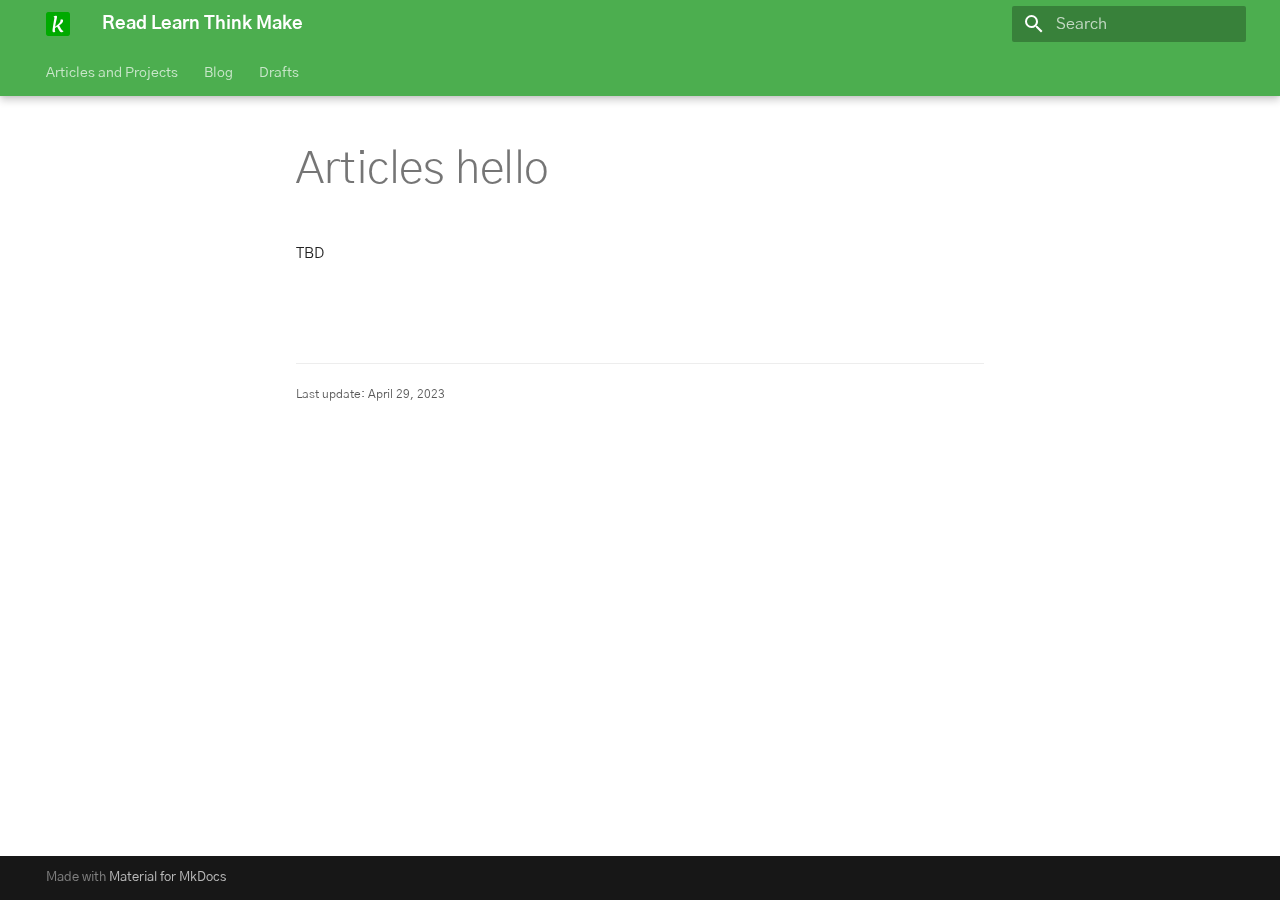
==== commit 805024c3: "Deployed 9478955 with MkDocs version: 1.4.2" ====
--- a/articles/index.html
+++ b/articles/index.html
@@ -1,455 +1,240 @@
 
-<!doctype html>
-<html lang="en" class="no-js">
-  <head>
-    
-      <meta charset="utf-8">
-      <meta name="viewport" content="width=device-width,initial-scale=1">
-      
-      
-        <meta name="author" content="kindone">
-      
-      
-        <link rel="canonical" href="https://kindone.github.io/articles/">
-      
-      
-      
-      <link rel="icon" href="../images/favicon-32x32.png">
-      <meta name="generator" content="mkdocs-1.4.2, mkdocs-material-9.1.6">
-    
-    
-      
-        <title>Articles and Projects - Read Learn Think Make</title>
-      
-    
-    
-      <link rel="stylesheet" href="../assets/stylesheets/main.ded33207.min.css">
-      
-        
-        <link rel="stylesheet" href="../assets/stylesheets/palette.a0c5b2b5.min.css">
-      
-      
+<!DOCTYPE html>
 
-    
-    
-    
-      
-        
-        
-        <link rel="preconnect" href="https://fonts.gstatic.com" crossorigin>
-        <link rel="stylesheet" href="https://fonts.googleapis.com/css?family=Gothic+A1:300,300i,400,400i,700,700i%7CInconsolata:400,400i,700,700i&display=fallback">
-        <style>:root{--md-text-font:"Gothic A1";--md-code-font:"Inconsolata"}</style>
-      
-    
-    
-      <link rel="stylesheet" href="../stylesheets/extra.css">
-    
-    <script>__md_scope=new URL("..",location),__md_hash=e=>[...e].reduce((e,_)=>(e<<5)-e+_.charCodeAt(0),0),__md_get=(e,_=localStorage,t=__md_scope)=>JSON.parse(_.getItem(t.pathname+"."+e)),__md_set=(e,_,t=localStorage,a=__md_scope)=>{try{t.setItem(a.pathname+"."+e,JSON.stringify(_))}catch(e){}}</script>
-    
-      
-
-    
-    
-    
-  </head>
-  
-  
-    
-    
-    
-    
-    
-    <body dir="ltr" data-md-color-scheme="default" data-md-color-primary="green" data-md-color-accent="light-green">
-  
-    
-    
-    <input class="md-toggle" data-md-toggle="drawer" type="checkbox" id="__drawer" autocomplete="off">
-    <input class="md-toggle" data-md-toggle="search" type="checkbox" id="__search" autocomplete="off">
-    <label class="md-overlay" for="__drawer"></label>
-    <div data-md-component="skip">
-      
-        
-        <a href="#articles-hello" class="md-skip">
+<html class="no-js" lang="en">
+<head>
+<meta charset="utf-8"/>
+<meta content="width=device-width,initial-scale=1" name="viewport"/>
+<meta content="kindone" name="author"/>
+<link href="https://kindone.github.io/articles/" rel="canonical"/>
+<link href="../images/favicon-32x32.png" rel="icon"/>
+<meta content="mkdocs-1.4.2, mkdocs-material-9.1.6" name="generator"/>
+<title>Articles and Projects - Read Learn Think Make</title>
+<link href="../assets/stylesheets/main.ded33207.min.css" rel="stylesheet"/>
+<link href="../assets/stylesheets/palette.a0c5b2b5.min.css" rel="stylesheet"/>
+<link crossorigin="" href="https://fonts.gstatic.com" rel="preconnect"/>
+<link href="https://fonts.googleapis.com/css?family=Gothic+A1:300,300i,400,400i,700,700i%7CInconsolata:400,400i,700,700i&amp;display=fallback" rel="stylesheet"/>
+<style>:root{--md-text-font:"Gothic A1";--md-code-font:"Inconsolata"}</style>
+<link href="../stylesheets/extra.css" rel="stylesheet"/>
+<script>__md_scope=new URL("..",location),__md_hash=e=>[...e].reduce((e,_)=>(e<<5)-e+_.charCodeAt(0),0),__md_get=(e,_=localStorage,t=__md_scope)=>JSON.parse(_.getItem(t.pathname+"."+e)),__md_set=(e,_,t=localStorage,a=__md_scope)=>{try{t.setItem(a.pathname+"."+e,JSON.stringify(_))}catch(e){}}</script>
+<link href="../assets/stylesheets/extra-style.ilqs648j.min.css" rel="stylesheet"/></head>
+<body data-md-color-accent="light-blue" data-md-color-primary="green" data-md-color-scheme="default" dir="ltr">
+<input autocomplete="off" class="md-toggle" data-md-toggle="drawer" id="__drawer" type="checkbox"/>
+<input autocomplete="off" class="md-toggle" data-md-toggle="search" id="__search" type="checkbox"/>
+<label class="md-overlay" for="__drawer"></label>
+<div data-md-component="skip">
+<a class="md-skip" href="#articles-hello">
           Skip to content
         </a>
-      
-    </div>
-    <div data-md-component="announce">
-      
-    </div>
-    
-    
-      
-
-  
-
+</div>
+<div data-md-component="announce">
+</div>
 <header class="md-header md-header--shadow md-header--lifted" data-md-component="header">
-  <nav class="md-header__inner md-grid" aria-label="Header">
-    <a href=".." title="Read Learn Think Make" class="md-header__button md-logo" aria-label="Read Learn Think Make" data-md-component="logo">
-      
-  <img src="../images/android-chrome-192x192.png" alt="logo">
-
-    </a>
-    <label class="md-header__button md-icon" for="__drawer">
-      <svg xmlns="http://www.w3.org/2000/svg" viewBox="0 0 24 24"><path d="M3 6h18v2H3V6m0 5h18v2H3v-2m0 5h18v2H3v-2Z"/></svg>
-    </label>
-    <div class="md-header__title" data-md-component="header-title">
-      <div class="md-header__ellipsis">
-        <div class="md-header__topic">
-          <span class="md-ellipsis">
+<nav aria-label="Header" class="md-header__inner md-grid">
+<a aria-label="Read Learn Think Make" class="md-header__button md-logo" data-md-component="logo" href=".." title="Read Learn Think Make">
+<img alt="logo" src="../images/android-chrome-192x192.png"/>
+</a>
+<label class="md-header__button md-icon" for="__drawer">
+<svg viewbox="0 0 24 24" xmlns="http://www.w3.org/2000/svg"><path d="M3 6h18v2H3V6m0 5h18v2H3v-2m0 5h18v2H3v-2Z"></path></svg>
+</label>
+<div class="md-header__title" data-md-component="header-title">
+<div class="md-header__ellipsis">
+<div class="md-header__topic">
+<span class="md-ellipsis">
             Read Learn Think Make
           </span>
-        </div>
-        <div class="md-header__topic" data-md-component="header-topic">
-          <span class="md-ellipsis">
+</div>
+<div class="md-header__topic" data-md-component="header-topic">
+<span class="md-ellipsis">
             
               Articles and Projects
             
           </span>
-        </div>
-      </div>
-    </div>
-    
-    
-    
-      <label class="md-header__button md-icon" for="__search">
-        <svg xmlns="http://www.w3.org/2000/svg" viewBox="0 0 24 24"><path d="M9.5 3A6.5 6.5 0 0 1 16 9.5c0 1.61-.59 3.09-1.56 4.23l.27.27h.79l5 5-1.5 1.5-5-5v-.79l-.27-.27A6.516 6.516 0 0 1 9.5 16 6.5 6.5 0 0 1 3 9.5 6.5 6.5 0 0 1 9.5 3m0 2C7 5 5 7 5 9.5S7 14 9.5 14 14 12 14 9.5 12 5 9.5 5Z"/></svg>
-      </label>
-      <div class="md-search" data-md-component="search" role="dialog">
-  <label class="md-search__overlay" for="__search"></label>
-  <div class="md-search__inner" role="search">
-    <form class="md-search__form" name="search">
-      <input type="text" class="md-search__input" name="query" aria-label="Search" placeholder="Search" autocapitalize="off" autocorrect="off" autocomplete="off" spellcheck="false" data-md-component="search-query" required>
-      <label class="md-search__icon md-icon" for="__search">
-        <svg xmlns="http://www.w3.org/2000/svg" viewBox="0 0 24 24"><path d="M9.5 3A6.5 6.5 0 0 1 16 9.5c0 1.61-.59 3.09-1.56 4.23l.27.27h.79l5 5-1.5 1.5-5-5v-.79l-.27-.27A6.516 6.516 0 0 1 9.5 16 6.5 6.5 0 0 1 3 9.5 6.5 6.5 0 0 1 9.5 3m0 2C7 5 5 7 5 9.5S7 14 9.5 14 14 12 14 9.5 12 5 9.5 5Z"/></svg>
-        <svg xmlns="http://www.w3.org/2000/svg" viewBox="0 0 24 24"><path d="M20 11v2H8l5.5 5.5-1.42 1.42L4.16 12l7.92-7.92L13.5 5.5 8 11h12Z"/></svg>
-      </label>
-      <nav class="md-search__options" aria-label="Search">
-        
-        <button type="reset" class="md-search__icon md-icon" title="Clear" aria-label="Clear" tabindex="-1">
-          <svg xmlns="http://www.w3.org/2000/svg" viewBox="0 0 24 24"><path d="M19 6.41 17.59 5 12 10.59 6.41 5 5 6.41 10.59 12 5 17.59 6.41 19 12 13.41 17.59 19 19 17.59 13.41 12 19 6.41Z"/></svg>
-        </button>
-      </nav>
-      
-        <div class="md-search__suggest" data-md-component="search-suggest"></div>
-      
-    </form>
-    <div class="md-search__output">
-      <div class="md-search__scrollwrap" data-md-scrollfix>
-        <div class="md-search-result" data-md-component="search-result">
-          <div class="md-search-result__meta">
+</div>
+</div>
+</div>
+<label class="md-header__button md-icon" for="__search">
+<svg viewbox="0 0 24 24" xmlns="http://www.w3.org/2000/svg"><path d="M9.5 3A6.5 6.5 0 0 1 16 9.5c0 1.61-.59 3.09-1.56 4.23l.27.27h.79l5 5-1.5 1.5-5-5v-.79l-.27-.27A6.516 6.516 0 0 1 9.5 16 6.5 6.5 0 0 1 3 9.5 6.5 6.5 0 0 1 9.5 3m0 2C7 5 5 7 5 9.5S7 14 9.5 14 14 12 14 9.5 12 5 9.5 5Z"></path></svg>
+</label>
+<div class="md-search" data-md-component="search" role="dialog">
+<label class="md-search__overlay" for="__search"></label>
+<div class="md-search__inner" role="search">
+<form class="md-search__form" name="search">
+<input aria-label="Search" autocapitalize="off" autocomplete="off" autocorrect="off" class="md-search__input" data-md-component="search-query" name="query" placeholder="Search" required="" spellcheck="false" type="text"/>
+<label class="md-search__icon md-icon" for="__search">
+<svg viewbox="0 0 24 24" xmlns="http://www.w3.org/2000/svg"><path d="M9.5 3A6.5 6.5 0 0 1 16 9.5c0 1.61-.59 3.09-1.56 4.23l.27.27h.79l5 5-1.5 1.5-5-5v-.79l-.27-.27A6.516 6.516 0 0 1 9.5 16 6.5 6.5 0 0 1 3 9.5 6.5 6.5 0 0 1 9.5 3m0 2C7 5 5 7 5 9.5S7 14 9.5 14 14 12 14 9.5 12 5 9.5 5Z"></path></svg>
+<svg viewbox="0 0 24 24" xmlns="http://www.w3.org/2000/svg"><path d="M20 11v2H8l5.5 5.5-1.42 1.42L4.16 12l7.92-7.92L13.5 5.5 8 11h12Z"></path></svg>
+</label>
+<nav aria-label="Search" class="md-search__options">
+<button aria-label="Clear" class="md-search__icon md-icon" tabindex="-1" title="Clear" type="reset">
+<svg viewbox="0 0 24 24" xmlns="http://www.w3.org/2000/svg"><path d="M19 6.41 17.59 5 12 10.59 6.41 5 5 6.41 10.59 12 5 17.59 6.41 19 12 13.41 17.59 19 19 17.59 13.41 12 19 6.41Z"></path></svg>
+</button>
+</nav>
+<div class="md-search__suggest" data-md-component="search-suggest"></div>
+</form>
+<div class="md-search__output">
+<div class="md-search__scrollwrap" data-md-scrollfix="">
+<div class="md-search-result" data-md-component="search-result">
+<div class="md-search-result__meta">
             Initializing search
           </div>
-          <ol class="md-search-result__list" role="presentation"></ol>
-        </div>
-      </div>
-    </div>
-  </div>
-</div>
-    
-    
-  </nav>
-  
-    
-      
-<nav class="md-tabs" aria-label="Tabs" data-md-component="tabs">
-  <div class="md-grid">
-    <ul class="md-tabs__list">
-      
-        
-  
-  
-
-
-  
-  
-  
-    
-
-  
-  
-  
-    <li class="md-tabs__item">
-      <a href="sandcastle/" class="md-tabs__link">
+<ol class="md-search-result__list" role="presentation"></ol>
+</div>
+</div>
+</div>
+</div>
+</div>
+</nav>
+<nav aria-label="Tabs" class="md-tabs" data-md-component="tabs">
+<div class="md-grid">
+<ul class="md-tabs__list">
+<li class="md-tabs__item">
+<a class="md-tabs__link" href="sandcastle/">
         Articles and Projects
       </a>
-    </li>
-  
-
-  
-
-      
-        
-  
-  
-
-
-  <li class="md-tabs__item">
-    <a href="../blog/" class="md-tabs__link">
+</li>
+<li class="md-tabs__item">
+<a class="md-tabs__link" href="../blog/">
       Blog
     </a>
-  </li>
-
-      
-        
-  
-  
-
-
-  <li class="md-tabs__item">
-    <a href="../draft/" class="md-tabs__link">
+</li>
+<li class="md-tabs__item">
+<a class="md-tabs__link" href="../draft/">
       Drafts
     </a>
-  </li>
-
-      
-    </ul>
-  </div>
-</nav>
-    
-  
+</li>
+</ul>
+</div>
+</nav>
 </header>
-    
-    <div class="md-container" data-md-component="container">
-      
-      
-        
-      
-      <main class="md-main" data-md-component="main">
-        <div class="md-main__inner md-grid">
-          
-            
-              
-              <div class="md-sidebar md-sidebar--primary" data-md-component="sidebar" data-md-type="navigation" >
-                <div class="md-sidebar__scrollwrap">
-                  <div class="md-sidebar__inner">
-                    
-
-  
-
-
-<nav class="md-nav md-nav--primary md-nav--lifted" aria-label="Navigation" data-md-level="0">
-  <label class="md-nav__title" for="__drawer">
-    <a href=".." title="Read Learn Think Make" class="md-nav__button md-logo" aria-label="Read Learn Think Make" data-md-component="logo">
-      
-  <img src="../images/android-chrome-192x192.png" alt="logo">
-
-    </a>
+<div class="md-container" data-md-component="container">
+<main class="md-main" data-md-component="main">
+<div class="md-main__inner md-grid">
+<div class="md-sidebar md-sidebar--primary" data-md-component="sidebar" data-md-type="navigation">
+<div class="md-sidebar__scrollwrap">
+<div class="md-sidebar__inner">
+<nav aria-label="Navigation" class="md-nav md-nav--primary md-nav--lifted" data-md-level="0">
+<label class="md-nav__title" for="__drawer">
+<a aria-label="Read Learn Think Make" class="md-nav__button md-logo" data-md-component="logo" href=".." title="Read Learn Think Make">
+<img alt="logo" src="../images/android-chrome-192x192.png"/>
+</a>
     Read Learn Think Make
   </label>
-  
-  <ul class="md-nav__list" data-md-scrollfix>
-    
-      
-      
-      
-
-  
-  
-  
-    
-    <li class="md-nav__item md-nav__item--nested">
-      
-      
-      
-      
-        
-      
-      <input class="md-nav__toggle md-toggle md-toggle--indeterminate" type="checkbox" id="__nav_1" >
-      
-      
-        
-          
-        
-      
-      
-        <label class="md-nav__link" for="__nav_1" id="__nav_1_label" tabindex="0">
+<ul class="md-nav__list" data-md-scrollfix="">
+<li class="md-nav__item md-nav__item--nested">
+<input class="md-nav__toggle md-toggle md-toggle--indeterminate" id="__nav_1" type="checkbox"/>
+<label class="md-nav__link" for="__nav_1" id="__nav_1_label" tabindex="0">
           Articles and Projects
           <span class="md-nav__icon md-icon"></span>
-        </label>
-      
-      <nav class="md-nav" data-md-level="1" aria-labelledby="__nav_1_label" aria-expanded="false">
-        <label class="md-nav__title" for="__nav_1">
-          <span class="md-nav__icon md-icon"></span>
+</label>
+<nav aria-expanded="false" aria-labelledby="__nav_1_label" class="md-nav" data-md-level="1">
+<label class="md-nav__title" for="__nav_1">
+<span class="md-nav__icon md-icon"></span>
           Articles and Projects
         </label>
-        <ul class="md-nav__list" data-md-scrollfix>
-          
-            
-              
-  
-  
-  
-    
-    <li class="md-nav__item md-nav__item--nested">
-      
-      
-      
-      
-        
-      
-      <input class="md-nav__toggle md-toggle md-toggle--indeterminate" type="checkbox" id="__nav_1_1" >
-      
-      
-        
-          
-            
-          
-        
-      
-      
-        
-        
-        <div class="md-nav__link md-nav__link--index ">
-          <a href="sandcastle/">Project Sand Castle</a>
-          
-        </div>
-      
-      <nav class="md-nav" data-md-level="2" aria-labelledby="__nav_1_1_label" aria-expanded="false">
-        <label class="md-nav__title" for="__nav_1_1">
+<ul class="md-nav__list" data-md-scrollfix="">
+<li class="md-nav__item md-nav__item--nested">
+<input class="md-nav__toggle md-toggle md-toggle--indeterminate" id="__nav_1_1" type="checkbox"/>
+<div class="md-nav__link md-nav__link--index">
+<a href="sandcastle/">생각의 모래성을 쌓기</a>
+<label for="__nav_1_1">
+<span class="md-nav__icon md-icon"></span>
+</label>
+</div>
+<nav aria-expanded="false" aria-labelledby="__nav_1_1_label" class="md-nav" data-md-level="2">
+<label class="md-nav__title" for="__nav_1_1">
+<span class="md-nav__icon md-icon"></span>
+          생각의 모래성을 쌓기
+        </label>
+<ul class="md-nav__list" data-md-scrollfix="">
+<li class="md-nav__item md-nav__item--nested">
+<input class="md-nav__toggle md-toggle md-toggle--indeterminate" id="__nav_1_1_2" type="checkbox"/>
+<label class="md-nav__link" for="__nav_1_1_2" id="__nav_1_1_2_label" tabindex="0">
+          생각을 표현하기
           <span class="md-nav__icon md-icon"></span>
-          Project Sand Castle
+</label>
+<nav aria-expanded="false" aria-labelledby="__nav_1_1_2_label" class="md-nav" data-md-level="3">
+<label class="md-nav__title" for="__nav_1_1_2">
+<span class="md-nav__icon md-icon"></span>
+          생각을 표현하기
         </label>
-        <ul class="md-nav__list" data-md-scrollfix>
-          
-            
-          
-        </ul>
-      </nav>
-    </li>
-  
-
-            
-          
-        </ul>
-      </nav>
-    </li>
-  
-
-    
-      
-      
-      
-
-  
-  
-  
-    <li class="md-nav__item">
-      <a href="../blog/" class="md-nav__link">
+<ul class="md-nav__list" data-md-scrollfix="">
+<li class="md-nav__item">
+<a class="md-nav__link" href="sandcastle/drawing/">
+        다이어그램의 활용
+      </a>
+</li>
+</ul>
+</nav>
+</li>
+</ul>
+</nav>
+</li>
+</ul>
+</nav>
+</li>
+<li class="md-nav__item">
+<a class="md-nav__link" href="../blog/">
         Blog
       </a>
-    </li>
-  
-
-    
-      
-      
-      
-
-  
-  
-  
-    <li class="md-nav__item">
-      <a href="../draft/" class="md-nav__link">
+</li>
+<li class="md-nav__item">
+<a class="md-nav__link" href="../draft/">
         Drafts
       </a>
-    </li>
-  
-
-    
-  </ul>
-</nav>
-                  </div>
-                </div>
-              </div>
-            
-            
-              
-              <div class="md-sidebar md-sidebar--secondary" data-md-component="sidebar" data-md-type="toc" >
-                <div class="md-sidebar__scrollwrap">
-                  <div class="md-sidebar__inner">
-                    
-
-<nav class="md-nav md-nav--secondary" aria-label="Table of contents">
-  
-  
-  
-    
-  
-  
-</nav>
-                  </div>
-                </div>
-              </div>
-            
-          
-          
-            <div class="md-content" data-md-component="content">
-              <article class="md-content__inner md-typeset">
-                
-                  
-
-
-<h1 id="articles-hello">Articles hello<a class="headerlink" href="#articles-hello" title="Permanent link">&para;</a></h1>
+</li>
+</ul>
+</nav>
+</div>
+</div>
+</div>
+<div class="md-sidebar md-sidebar--secondary" data-md-component="sidebar" data-md-type="toc">
+<div class="md-sidebar__scrollwrap">
+<div class="md-sidebar__inner">
+<nav aria-label="Table of contents" class="md-nav md-nav--secondary">
+</nav>
+</div>
+</div>
+</div>
+<div class="md-content" data-md-component="content">
+<article class="md-content__inner md-typeset">
+<h1 id="articles-hello">Articles hello<a class="headerlink" href="#articles-hello" title="Permanent link">¶</a></h1>
 <p>TBD</p>
-
-  <hr>
+<hr/>
 <div class="md-source-file">
-  <small>
+<small>
     
       Last update:
       <span class="git-revision-date-localized-plugin git-revision-date-localized-plugin-date">April 29, 2023</span>
-      
-    
-  </small>
-</div>
-
-
-
-
-
-                
-              </article>
-            </div>
-          
-          
-        </div>
-        
-          <button type="button" class="md-top md-icon" data-md-component="top" hidden>
-            <svg xmlns="http://www.w3.org/2000/svg" viewBox="0 0 24 24"><path d="M13 20h-2V8l-5.5 5.5-1.42-1.42L12 4.16l7.92 7.92-1.42 1.42L13 8v12Z"/></svg>
+</small>
+</div>
+</article>
+</div>
+</div>
+<button class="md-top md-icon" data-md-component="top" hidden="" type="button">
+<svg viewbox="0 0 24 24" xmlns="http://www.w3.org/2000/svg"><path d="M13 20h-2V8l-5.5 5.5-1.42-1.42L12 4.16l7.92 7.92-1.42 1.42L13 8v12Z"></path></svg>
             Back to top
           </button>
-        
-      </main>
-      
-        <footer class="md-footer">
-  
-  <div class="md-footer-meta md-typeset">
-    <div class="md-footer-meta__inner md-grid">
-      <div class="md-copyright">
+</main>
+<footer class="md-footer">
+<div class="md-footer-meta md-typeset">
+<div class="md-footer-meta__inner md-grid">
+<div class="md-copyright">
   
   
     Made with
-    <a href="https://squidfunk.github.io/mkdocs-material/" target="_blank" rel="noopener">
+    <a href="https://squidfunk.github.io/mkdocs-material/" rel="noopener" target="_blank">
       Material for MkDocs
     </a>
-  
-</div>
-      
-    </div>
-  </div>
+</div>
+</div>
+</div>
 </footer>
-      
-    </div>
-    <div class="md-dialog" data-md-component="dialog">
-      <div class="md-dialog__inner md-typeset"></div>
-    </div>
-    
-    <script id="__config" type="application/json">{"base": "..", "features": ["navigation.tracking", "navigation.tabs", "navigation.tabs.sticky", "navigation.indexes", "navigation.top", "navigation.expand", "toc.follow", "search.highlight", "search.suggest"], "search": "../assets/javascripts/workers/search.208ed371.min.js", "translations": {"clipboard.copied": "Copied to clipboard", "clipboard.copy": "Copy to clipboard", "search.result.more.one": "1 more on this page", "search.result.more.other": "# more on this page", "search.result.none": "No matching documents", "search.result.one": "1 matching document", "search.result.other": "# matching documents", "search.result.placeholder": "Type to start searching", "search.result.term.missing": "Missing", "select.version": "Select version"}}</script>
-    
-    
-      <script src="../assets/javascripts/bundle.51198bba.min.js"></script>
-      
-    
-  </body>
+</div>
+<div class="md-dialog" data-md-component="dialog">
+<div class="md-dialog__inner md-typeset"></div>
+</div>
+<script id="__config" type="application/json">{"base": "..", "features": ["navigation.tracking", "navigation.tabs", "navigation.tabs.sticky", "navigation.indexes", "navigation.top", "navigation.expand", "toc.follow", "search.highlight", "search.suggest"], "search": "../assets/javascripts/workers/search.208ed371.min.js", "translations": {"clipboard.copied": "Copied to clipboard", "clipboard.copy": "Copy to clipboard", "search.result.more.one": "1 more on this page", "search.result.more.other": "# more on this page", "search.result.none": "No matching documents", "search.result.one": "1 matching document", "search.result.other": "# matching documents", "search.result.placeholder": "Type to start searching", "search.result.term.missing": "Missing", "select.version": "Select version"}}</script>
+<script src="../assets/javascripts/bundle.51198bba.min.js"></script>
+</body>
 </html>--- a/assets/stylesheets/extra-style.ilqs648j.min.css
+++ b/assets/stylesheets/extra-style.ilqs648j.min.css
@@ -0,0 +1,3 @@
+.md-content{font-size:15px;word-break:keep-all}.md-content h1,.md-content h2,.md-content h3,.md-content h4,.md-content h5,.md-content h6{margin-top:0}.md-content h1{font-size:45px;line-height:48px;margin-bottom:48px}.md-content h2{font-size:37.5px;line-height:48px;margin-top:36px;margin-bottom:24px}.md-content h3{font-size:30px;line-height:36px;margin-top:36px;margin-bottom:24px}.md-content h4{font-size:22.5px;line-height:36px;margin-bottom:24px}.md-content h5{font-size:15px;line-height:24px;margin-bottom:24px}.md-content h6{font-size:15px;line-height:24px;margin-bottom:24px}.md-content p{margin-top:0;margin-bottom:1.6em}.md-content ol,.md-content ul{margin-top:12px;margin-bottom:36px}.md-content ol li,.md-content ul li{margin-top:0;margin-bottom:12px}.md-content div.highlight{margin-top:12px;margin-bottom:24px}.md-content div.highlight span.filename{font-size:12px;line-height:24px}.md-content img{margin-top:12px;margin-bottom:12px}.md-content div.footnote{margin-top:96px}.md-content hr{margin-top:30px;margin-bottom:18px}.md-content hr:last-of-type{margin-top:96px}.md-content tr{line-height:24px}.md-typeset{font-size:15px;line-height:1.6}.md-typeset code{font-size:15px}.md-typeset pre{line-height:1.6}.md-typeset .tabbed-labels>label{font-size:12px}
+
+/*# sourceMappingURL=extra-style.ilqs648j.min.css.map */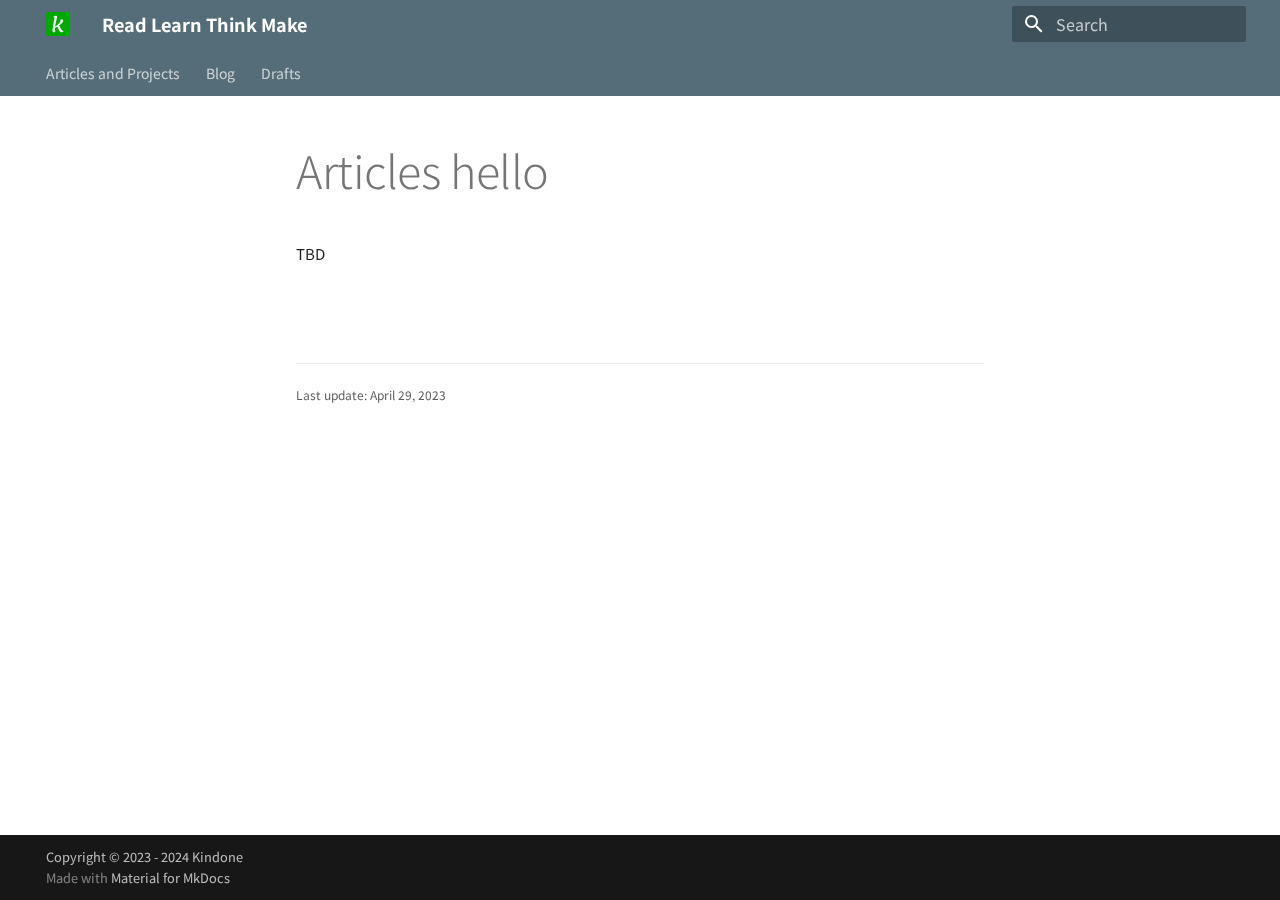
==== commit baeef7d7: "Deployed 2bf8a4a with MkDocs version: 1.4.2" ====
--- a/articles/index.html
+++ b/articles/index.html
@@ -13,12 +13,12 @@
 <link href="../assets/stylesheets/main.ded33207.min.css" rel="stylesheet"/>
 <link href="../assets/stylesheets/palette.a0c5b2b5.min.css" rel="stylesheet"/>
 <link crossorigin="" href="https://fonts.gstatic.com" rel="preconnect"/>
-<link href="https://fonts.googleapis.com/css?family=Gothic+A1:300,300i,400,400i,700,700i%7CInconsolata:400,400i,700,700i&amp;display=fallback" rel="stylesheet"/>
-<style>:root{--md-text-font:"Gothic A1";--md-code-font:"Inconsolata"}</style>
+<link href="https://fonts.googleapis.com/css?family=Noto+Sans+KR:300,300i,400,400i,700,700i%7CInconsolata:400,400i,700,700i&amp;display=fallback" rel="stylesheet"/>
+<style>:root{--md-text-font:"Noto Sans KR";--md-code-font:"Inconsolata"}</style>
 <link href="../stylesheets/extra.css" rel="stylesheet"/>
 <script>__md_scope=new URL("..",location),__md_hash=e=>[...e].reduce((e,_)=>(e<<5)-e+_.charCodeAt(0),0),__md_get=(e,_=localStorage,t=__md_scope)=>JSON.parse(_.getItem(t.pathname+"."+e)),__md_set=(e,_,t=localStorage,a=__md_scope)=>{try{t.setItem(a.pathname+"."+e,JSON.stringify(_))}catch(e){}}</script>
-<link href="../assets/stylesheets/extra-style.ilqs648j.min.css" rel="stylesheet"/></head>
-<body data-md-color-accent="light-blue" data-md-color-primary="green" data-md-color-scheme="default" dir="ltr">
+<link href="../assets/stylesheets/extra-style.skggc9xh.min.css" rel="stylesheet"/></head>
+<body data-md-color-accent="indigo" data-md-color-primary="blue-grey" data-md-color-scheme="default" dir="ltr">
 <input autocomplete="off" class="md-toggle" data-md-toggle="drawer" id="__drawer" type="checkbox"/>
 <input autocomplete="off" class="md-toggle" data-md-toggle="search" id="__search" type="checkbox"/>
 <label class="md-overlay" for="__drawer"></label>
@@ -29,7 +29,7 @@
 </div>
 <div data-md-component="announce">
 </div>
-<header class="md-header md-header--shadow md-header--lifted" data-md-component="header">
+<header class="md-header" data-md-component="header">
 <nav aria-label="Header" class="md-header__inner md-grid">
 <a aria-label="Read Learn Think Make" class="md-header__button md-logo" data-md-component="logo" href=".." title="Read Learn Think Make">
 <img alt="logo" src="../images/android-chrome-192x192.png"/>
@@ -85,6 +85,8 @@
 </div>
 </div>
 </nav>
+</header>
+<div class="md-container" data-md-component="container">
 <nav aria-label="Tabs" class="md-tabs" data-md-component="tabs">
 <div class="md-grid">
 <ul class="md-tabs__list">
@@ -106,8 +108,6 @@
 </ul>
 </div>
 </nav>
-</header>
-<div class="md-container" data-md-component="container">
 <main class="md-main" data-md-component="main">
 <div class="md-main__inner md-grid">
 <div class="md-sidebar md-sidebar--primary" data-md-component="sidebar" data-md-type="navigation">
@@ -133,7 +133,7 @@
           Articles and Projects
         </label>
 <ul class="md-nav__list" data-md-scrollfix="">
-<li class="md-nav__item md-nav__item--nested">
+<li class="md-nav__item md-nav__item--section md-nav__item--nested">
 <input class="md-nav__toggle md-toggle md-toggle--indeterminate" id="__nav_1_1" type="checkbox"/>
 <div class="md-nav__link md-nav__link--index">
 <a href="sandcastle/">생각의 모래성을 쌓기</a>
@@ -220,6 +220,9 @@
 <div class="md-footer-meta md-typeset">
 <div class="md-footer-meta__inner md-grid">
 <div class="md-copyright">
+<div class="md-copyright__highlight">
+      Copyright © 2023 - 2024 Kindone
+    </div>
   
   
     Made with
@@ -234,7 +237,7 @@
 <div class="md-dialog" data-md-component="dialog">
 <div class="md-dialog__inner md-typeset"></div>
 </div>
-<script id="__config" type="application/json">{"base": "..", "features": ["navigation.tracking", "navigation.tabs", "navigation.tabs.sticky", "navigation.indexes", "navigation.top", "navigation.expand", "toc.follow", "search.highlight", "search.suggest"], "search": "../assets/javascripts/workers/search.208ed371.min.js", "translations": {"clipboard.copied": "Copied to clipboard", "clipboard.copy": "Copy to clipboard", "search.result.more.one": "1 more on this page", "search.result.more.other": "# more on this page", "search.result.none": "No matching documents", "search.result.one": "1 matching document", "search.result.other": "# matching documents", "search.result.placeholder": "Type to start searching", "search.result.term.missing": "Missing", "select.version": "Select version"}}</script>
+<script id="__config" type="application/json">{"base": "..", "features": ["navigation.tracking", "navigation.tabs", "navigation.indexes", "navigation.sections", "navigation.top", "navigation.expand", "toc.follow", "search.highlight", "search.suggest"], "search": "../assets/javascripts/workers/search.208ed371.min.js", "translations": {"clipboard.copied": "Copied to clipboard", "clipboard.copy": "Copy to clipboard", "search.result.more.one": "1 more on this page", "search.result.more.other": "# more on this page", "search.result.none": "No matching documents", "search.result.one": "1 matching document", "search.result.other": "# matching documents", "search.result.placeholder": "Type to start searching", "search.result.term.missing": "Missing", "select.version": "Select version"}}</script>
 <script src="../assets/javascripts/bundle.51198bba.min.js"></script>
 </body>
 </html>--- a/assets/stylesheets/extra-style.skggc9xh.min.css
+++ b/assets/stylesheets/extra-style.skggc9xh.min.css
@@ -0,0 +1,3 @@
+.md-content{font-size:15px;word-break:keep-all}.md-content h1,.md-content h2,.md-content h3,.md-content h4,.md-content h5,.md-content h6{margin-top:0}.md-content h1{font-size:45px;line-height:48px;margin-bottom:48px}.md-content h2{font-size:37.5px;line-height:48px;margin-top:36px;margin-bottom:24px}.md-content h3{font-size:30px;line-height:36px;margin-top:36px;margin-bottom:24px}.md-content h4{font-size:22.5px;line-height:36px;margin-bottom:24px}.md-content h5{font-size:15px;line-height:24px;margin-bottom:24px}.md-content h6{font-size:15px;line-height:24px;margin-bottom:24px}.md-content p{margin-top:0;margin-bottom:1.6em}.md-content ol,.md-content ul{margin-top:12px;margin-bottom:36px}.md-content ol li,.md-content ul li{margin-top:0;margin-bottom:12px}.md-content div.highlight{margin-top:12px;margin-bottom:24px}.md-content div.highlight span.filename{font-size:12px;line-height:24px}.md-content img{margin-top:12px;margin-bottom:12px}.md-content div.footnote{font-size:12px;margin-top:96px}.md-content hr{margin-top:30px;margin-bottom:18px}.md-content hr:last-of-type{margin-top:96px}.md-content tr{line-height:24px}.md-typeset{font-size:15px;line-height:1.6}.md-typeset code{font-size:15px}.md-typeset pre{line-height:1.6}.md-typeset .tabbed-labels>label{font-size:12px}
+
+/*# sourceMappingURL=extra-style.skggc9xh.min.css.map */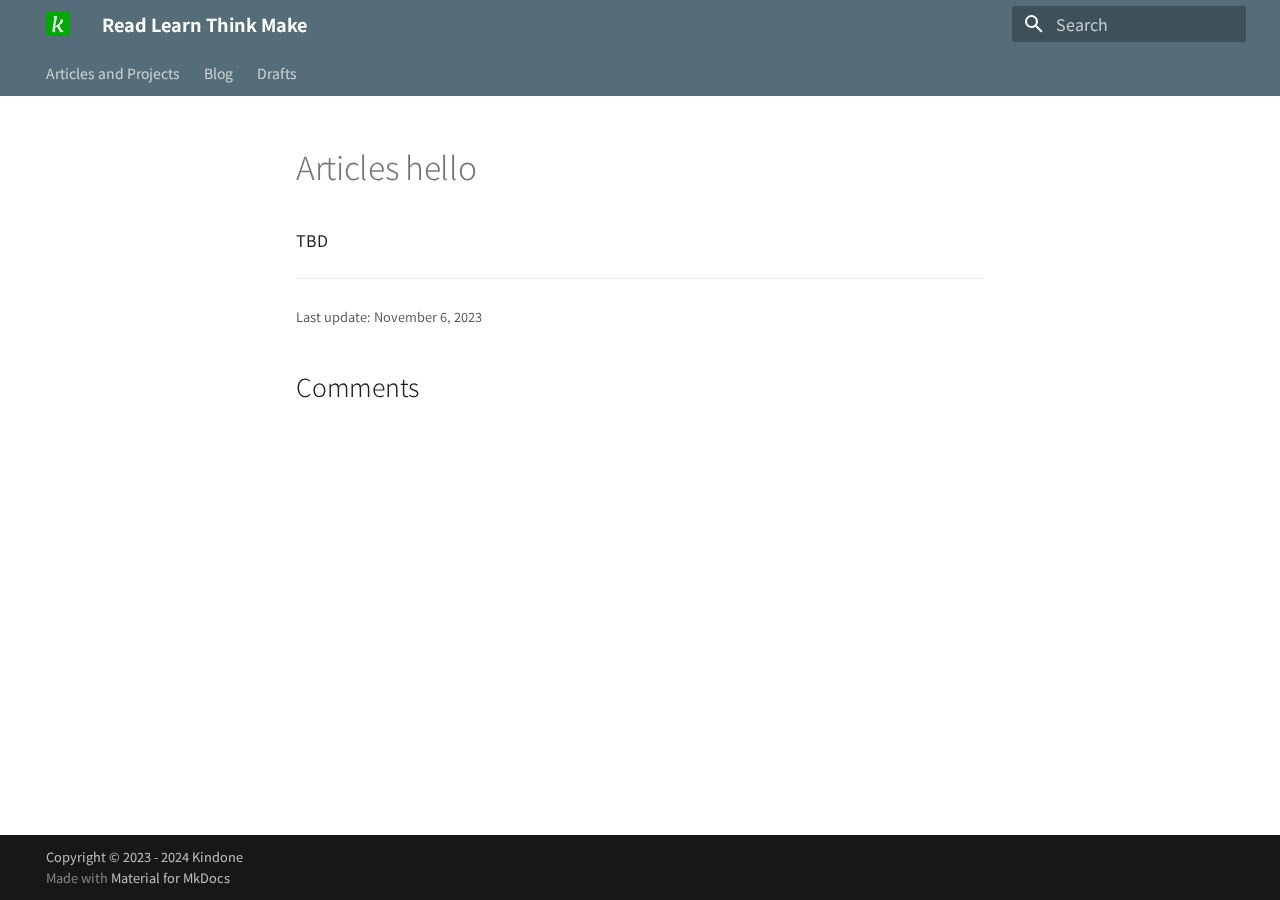
==== commit 6a0ac9e3: "Deployed 3d642c3 with MkDocs version: 1.5.3" ====
--- a/articles/index.html
+++ b/articles/index.html
@@ -1,243 +1,651 @@
 
-<!DOCTYPE html>
-
-<html class="no-js" lang="en">
-<head>
-<meta charset="utf-8"/>
-<meta content="width=device-width,initial-scale=1" name="viewport"/>
-<meta content="kindone" name="author"/>
-<link href="https://kindone.github.io/articles/" rel="canonical"/>
-<link href="../images/favicon-32x32.png" rel="icon"/>
-<meta content="mkdocs-1.4.2, mkdocs-material-9.1.6" name="generator"/>
-<title>Articles and Projects - Read Learn Think Make</title>
-<link href="../assets/stylesheets/main.ded33207.min.css" rel="stylesheet"/>
-<link href="../assets/stylesheets/palette.a0c5b2b5.min.css" rel="stylesheet"/>
-<link crossorigin="" href="https://fonts.gstatic.com" rel="preconnect"/>
-<link href="https://fonts.googleapis.com/css?family=Noto+Sans+KR:300,300i,400,400i,700,700i%7CInconsolata:400,400i,700,700i&amp;display=fallback" rel="stylesheet"/>
-<style>:root{--md-text-font:"Noto Sans KR";--md-code-font:"Inconsolata"}</style>
-<link href="../stylesheets/extra.css" rel="stylesheet"/>
-<script>__md_scope=new URL("..",location),__md_hash=e=>[...e].reduce((e,_)=>(e<<5)-e+_.charCodeAt(0),0),__md_get=(e,_=localStorage,t=__md_scope)=>JSON.parse(_.getItem(t.pathname+"."+e)),__md_set=(e,_,t=localStorage,a=__md_scope)=>{try{t.setItem(a.pathname+"."+e,JSON.stringify(_))}catch(e){}}</script>
-<link href="../assets/stylesheets/extra-style.skggc9xh.min.css" rel="stylesheet"/></head>
-<body data-md-color-accent="indigo" data-md-color-primary="blue-grey" data-md-color-scheme="default" dir="ltr">
-<input autocomplete="off" class="md-toggle" data-md-toggle="drawer" id="__drawer" type="checkbox"/>
-<input autocomplete="off" class="md-toggle" data-md-toggle="search" id="__search" type="checkbox"/>
-<label class="md-overlay" for="__drawer"></label>
-<div data-md-component="skip">
-<a class="md-skip" href="#articles-hello">
+<!doctype html>
+<html lang="en" class="no-js">
+  <head>
+    
+      <meta charset="utf-8">
+      <meta name="viewport" content="width=device-width,initial-scale=1">
+      
+      
+        <meta name="author" content="kindone">
+      
+      
+        <link rel="canonical" href="https://kindone.github.io/articles/">
+      
+      
+      
+      
+      <link rel="icon" href="../images/favicon-32x32.png">
+      <meta name="generator" content="mkdocs-1.5.3, mkdocs-material-9.4.7">
+    
+    
+      
+        <title>Articles and Projects - Read Learn Think Make</title>
+      
+    
+    
+      <link rel="stylesheet" href="../assets/stylesheets/main.4b4a2bd9.min.css">
+      
+        
+        <link rel="stylesheet" href="../assets/stylesheets/palette.356b1318.min.css">
+      
+      
+
+
+    
+    
+      
+    
+    
+      
+        
+        
+        <link rel="preconnect" href="https://fonts.gstatic.com" crossorigin>
+        <link rel="stylesheet" href="https://fonts.googleapis.com/css?family=Noto+Sans+KR:300,300i,400,400i,700,700i%7CInconsolata:400,400i,700,700i&display=fallback">
+        <style>:root{--md-text-font:"Noto Sans KR";--md-code-font:"Inconsolata"}</style>
+      
+    
+    
+      <link rel="stylesheet" href="../stylesheets/extra.css">
+    
+    <script>__md_scope=new URL("..",location),__md_hash=e=>[...e].reduce((e,_)=>(e<<5)-e+_.charCodeAt(0),0),__md_get=(e,_=localStorage,t=__md_scope)=>JSON.parse(_.getItem(t.pathname+"."+e)),__md_set=(e,_,t=localStorage,a=__md_scope)=>{try{t.setItem(a.pathname+"."+e,JSON.stringify(_))}catch(e){}}</script>
+    
+      
+
+    
+    
+    
+  </head>
+  
+  
+    
+    
+    
+    
+    
+    <body dir="ltr" data-md-color-scheme="default" data-md-color-primary="blue-grey" data-md-color-accent="indigo">
+  
+    
+    
+    <input class="md-toggle" data-md-toggle="drawer" type="checkbox" id="__drawer" autocomplete="off">
+    <input class="md-toggle" data-md-toggle="search" type="checkbox" id="__search" autocomplete="off">
+    <label class="md-overlay" for="__drawer"></label>
+    <div data-md-component="skip">
+      
+        
+        <a href="#articles-hello" class="md-skip">
           Skip to content
         </a>
-</div>
-<div data-md-component="announce">
-</div>
+      
+    </div>
+    <div data-md-component="announce">
+      
+    </div>
+    
+    
+      
+
 <header class="md-header" data-md-component="header">
-<nav aria-label="Header" class="md-header__inner md-grid">
-<a aria-label="Read Learn Think Make" class="md-header__button md-logo" data-md-component="logo" href=".." title="Read Learn Think Make">
-<img alt="logo" src="../images/android-chrome-192x192.png"/>
-</a>
-<label class="md-header__button md-icon" for="__drawer">
-<svg viewbox="0 0 24 24" xmlns="http://www.w3.org/2000/svg"><path d="M3 6h18v2H3V6m0 5h18v2H3v-2m0 5h18v2H3v-2Z"></path></svg>
-</label>
-<div class="md-header__title" data-md-component="header-title">
-<div class="md-header__ellipsis">
-<div class="md-header__topic">
-<span class="md-ellipsis">
+  <nav class="md-header__inner md-grid" aria-label="Header">
+    <a href=".." title="Read Learn Think Make" class="md-header__button md-logo" aria-label="Read Learn Think Make" data-md-component="logo">
+      
+  <img src="../images/android-chrome-192x192.png" alt="logo">
+
+    </a>
+    <label class="md-header__button md-icon" for="__drawer">
+      
+      <svg xmlns="http://www.w3.org/2000/svg" viewBox="0 0 24 24"><path d="M3 6h18v2H3V6m0 5h18v2H3v-2m0 5h18v2H3v-2Z"/></svg>
+    </label>
+    <div class="md-header__title" data-md-component="header-title">
+      <div class="md-header__ellipsis">
+        <div class="md-header__topic">
+          <span class="md-ellipsis">
             Read Learn Think Make
           </span>
-</div>
-<div class="md-header__topic" data-md-component="header-topic">
-<span class="md-ellipsis">
+        </div>
+        <div class="md-header__topic" data-md-component="header-topic">
+          <span class="md-ellipsis">
             
               Articles and Projects
             
           </span>
-</div>
-</div>
-</div>
-<label class="md-header__button md-icon" for="__search">
-<svg viewbox="0 0 24 24" xmlns="http://www.w3.org/2000/svg"><path d="M9.5 3A6.5 6.5 0 0 1 16 9.5c0 1.61-.59 3.09-1.56 4.23l.27.27h.79l5 5-1.5 1.5-5-5v-.79l-.27-.27A6.516 6.516 0 0 1 9.5 16 6.5 6.5 0 0 1 3 9.5 6.5 6.5 0 0 1 9.5 3m0 2C7 5 5 7 5 9.5S7 14 9.5 14 14 12 14 9.5 12 5 9.5 5Z"></path></svg>
-</label>
-<div class="md-search" data-md-component="search" role="dialog">
-<label class="md-search__overlay" for="__search"></label>
-<div class="md-search__inner" role="search">
-<form class="md-search__form" name="search">
-<input aria-label="Search" autocapitalize="off" autocomplete="off" autocorrect="off" class="md-search__input" data-md-component="search-query" name="query" placeholder="Search" required="" spellcheck="false" type="text"/>
-<label class="md-search__icon md-icon" for="__search">
-<svg viewbox="0 0 24 24" xmlns="http://www.w3.org/2000/svg"><path d="M9.5 3A6.5 6.5 0 0 1 16 9.5c0 1.61-.59 3.09-1.56 4.23l.27.27h.79l5 5-1.5 1.5-5-5v-.79l-.27-.27A6.516 6.516 0 0 1 9.5 16 6.5 6.5 0 0 1 3 9.5 6.5 6.5 0 0 1 9.5 3m0 2C7 5 5 7 5 9.5S7 14 9.5 14 14 12 14 9.5 12 5 9.5 5Z"></path></svg>
-<svg viewbox="0 0 24 24" xmlns="http://www.w3.org/2000/svg"><path d="M20 11v2H8l5.5 5.5-1.42 1.42L4.16 12l7.92-7.92L13.5 5.5 8 11h12Z"></path></svg>
-</label>
-<nav aria-label="Search" class="md-search__options">
-<button aria-label="Clear" class="md-search__icon md-icon" tabindex="-1" title="Clear" type="reset">
-<svg viewbox="0 0 24 24" xmlns="http://www.w3.org/2000/svg"><path d="M19 6.41 17.59 5 12 10.59 6.41 5 5 6.41 10.59 12 5 17.59 6.41 19 12 13.41 17.59 19 19 17.59 13.41 12 19 6.41Z"></path></svg>
-</button>
-</nav>
-<div class="md-search__suggest" data-md-component="search-suggest"></div>
-</form>
-<div class="md-search__output">
-<div class="md-search__scrollwrap" data-md-scrollfix="">
-<div class="md-search-result" data-md-component="search-result">
-<div class="md-search-result__meta">
+        </div>
+      </div>
+    </div>
+    
+      
+    
+    
+    
+      <label class="md-header__button md-icon" for="__search">
+        
+        <svg xmlns="http://www.w3.org/2000/svg" viewBox="0 0 24 24"><path d="M9.5 3A6.5 6.5 0 0 1 16 9.5c0 1.61-.59 3.09-1.56 4.23l.27.27h.79l5 5-1.5 1.5-5-5v-.79l-.27-.27A6.516 6.516 0 0 1 9.5 16 6.5 6.5 0 0 1 3 9.5 6.5 6.5 0 0 1 9.5 3m0 2C7 5 5 7 5 9.5S7 14 9.5 14 14 12 14 9.5 12 5 9.5 5Z"/></svg>
+      </label>
+      <div class="md-search" data-md-component="search" role="dialog">
+  <label class="md-search__overlay" for="__search"></label>
+  <div class="md-search__inner" role="search">
+    <form class="md-search__form" name="search">
+      <input type="text" class="md-search__input" name="query" aria-label="Search" placeholder="Search" autocapitalize="off" autocorrect="off" autocomplete="off" spellcheck="false" data-md-component="search-query" required>
+      <label class="md-search__icon md-icon" for="__search">
+        
+        <svg xmlns="http://www.w3.org/2000/svg" viewBox="0 0 24 24"><path d="M9.5 3A6.5 6.5 0 0 1 16 9.5c0 1.61-.59 3.09-1.56 4.23l.27.27h.79l5 5-1.5 1.5-5-5v-.79l-.27-.27A6.516 6.516 0 0 1 9.5 16 6.5 6.5 0 0 1 3 9.5 6.5 6.5 0 0 1 9.5 3m0 2C7 5 5 7 5 9.5S7 14 9.5 14 14 12 14 9.5 12 5 9.5 5Z"/></svg>
+        
+        <svg xmlns="http://www.w3.org/2000/svg" viewBox="0 0 24 24"><path d="M20 11v2H8l5.5 5.5-1.42 1.42L4.16 12l7.92-7.92L13.5 5.5 8 11h12Z"/></svg>
+      </label>
+      <nav class="md-search__options" aria-label="Search">
+        
+        <button type="reset" class="md-search__icon md-icon" title="Clear" aria-label="Clear" tabindex="-1">
+          
+          <svg xmlns="http://www.w3.org/2000/svg" viewBox="0 0 24 24"><path d="M19 6.41 17.59 5 12 10.59 6.41 5 5 6.41 10.59 12 5 17.59 6.41 19 12 13.41 17.59 19 19 17.59 13.41 12 19 6.41Z"/></svg>
+        </button>
+      </nav>
+      
+        <div class="md-search__suggest" data-md-component="search-suggest"></div>
+      
+    </form>
+    <div class="md-search__output">
+      <div class="md-search__scrollwrap" data-md-scrollfix>
+        <div class="md-search-result" data-md-component="search-result">
+          <div class="md-search-result__meta">
             Initializing search
           </div>
-<ol class="md-search-result__list" role="presentation"></ol>
+          <ol class="md-search-result__list" role="presentation"></ol>
+        </div>
+      </div>
+    </div>
+  </div>
 </div>
-</div>
-</div>
-</div>
-</div>
+    
+    
+  </nav>
+  
+</header>
+    
+    <div class="md-container" data-md-component="container">
+      
+      
+        
+          
+            
+<nav class="md-tabs" aria-label="Tabs" data-md-component="tabs">
+  <div class="md-grid">
+    <ul class="md-tabs__list">
+      
+        
+  
+  
+  
+    
+    
+      
+  
+  
+  
+    
+    
+      <li class="md-tabs__item">
+        <a href="sandcastle/" class="md-tabs__link">
+          
+  
+    
+  
+  Articles and Projects
+
+        </a>
+      </li>
+    
+  
+
+    
+  
+
+      
+        
+  
+  
+  
+    <li class="md-tabs__item">
+      <a href="../blog/" class="md-tabs__link">
+        
+  
+    
+  
+  Blog
+
+      </a>
+    </li>
+  
+
+      
+        
+  
+  
+  
+    <li class="md-tabs__item">
+      <a href="../draft/" class="md-tabs__link">
+        
+  
+    
+  
+  Drafts
+
+      </a>
+    </li>
+  
+
+      
+    </ul>
+  </div>
 </nav>
-</header>
-<div class="md-container" data-md-component="container">
-<nav aria-label="Tabs" class="md-tabs" data-md-component="tabs">
-<div class="md-grid">
-<ul class="md-tabs__list">
-<li class="md-tabs__item">
-<a class="md-tabs__link" href="sandcastle/">
-        Articles and Projects
-      </a>
-</li>
-<li class="md-tabs__item">
-<a class="md-tabs__link" href="../blog/">
-      Blog
+          
+        
+      
+      <main class="md-main" data-md-component="main">
+        <div class="md-main__inner md-grid">
+          
+            
+              
+              <div class="md-sidebar md-sidebar--primary" data-md-component="sidebar" data-md-type="navigation" >
+                <div class="md-sidebar__scrollwrap">
+                  <div class="md-sidebar__inner">
+                    
+
+
+  
+
+
+<nav class="md-nav md-nav--primary md-nav--lifted" aria-label="Navigation" data-md-level="0">
+  <label class="md-nav__title" for="__drawer">
+    <a href=".." title="Read Learn Think Make" class="md-nav__button md-logo" aria-label="Read Learn Think Make" data-md-component="logo">
+      
+  <img src="../images/android-chrome-192x192.png" alt="logo">
+
     </a>
-</li>
-<li class="md-tabs__item">
-<a class="md-tabs__link" href="../draft/">
-      Drafts
-    </a>
-</li>
-</ul>
-</div>
-</nav>
-<main class="md-main" data-md-component="main">
-<div class="md-main__inner md-grid">
-<div class="md-sidebar md-sidebar--primary" data-md-component="sidebar" data-md-type="navigation">
-<div class="md-sidebar__scrollwrap">
-<div class="md-sidebar__inner">
-<nav aria-label="Navigation" class="md-nav md-nav--primary md-nav--lifted" data-md-level="0">
-<label class="md-nav__title" for="__drawer">
-<a aria-label="Read Learn Think Make" class="md-nav__button md-logo" data-md-component="logo" href=".." title="Read Learn Think Make">
-<img alt="logo" src="../images/android-chrome-192x192.png"/>
-</a>
     Read Learn Think Make
   </label>
-<ul class="md-nav__list" data-md-scrollfix="">
-<li class="md-nav__item md-nav__item--nested">
-<input class="md-nav__toggle md-toggle md-toggle--indeterminate" id="__nav_1" type="checkbox"/>
-<label class="md-nav__link" for="__nav_1" id="__nav_1_label" tabindex="0">
-          Articles and Projects
-          <span class="md-nav__icon md-icon"></span>
-</label>
-<nav aria-expanded="false" aria-labelledby="__nav_1_label" class="md-nav" data-md-level="1">
-<label class="md-nav__title" for="__nav_1">
-<span class="md-nav__icon md-icon"></span>
-          Articles and Projects
-        </label>
-<ul class="md-nav__list" data-md-scrollfix="">
-<li class="md-nav__item md-nav__item--section md-nav__item--nested">
-<input class="md-nav__toggle md-toggle md-toggle--indeterminate" id="__nav_1_1" type="checkbox"/>
-<div class="md-nav__link md-nav__link--index">
-<a href="sandcastle/">생각의 모래성을 쌓기</a>
-<label for="__nav_1_1">
-<span class="md-nav__icon md-icon"></span>
-</label>
+  
+  <ul class="md-nav__list" data-md-scrollfix>
+    
+      
+      
+  
+  
+  
+    
+    
+      
+        
+      
+    
+    
+    
+    
+      
+      
+    
+    <li class="md-nav__item md-nav__item--section md-nav__item--nested">
+      
+        
+        
+        
+          
+        
+        <input class="md-nav__toggle md-toggle md-toggle--indeterminate" type="checkbox" id="__nav_1" >
+        
+          
+          <label class="md-nav__link" for="__nav_1" id="__nav_1_label" tabindex="">
+            
+  
+  <span class="md-ellipsis">
+    Articles and Projects
+  </span>
+  
+
+            <span class="md-nav__icon md-icon"></span>
+          </label>
+        
+        <nav class="md-nav" data-md-level="1" aria-labelledby="__nav_1_label" aria-expanded="false">
+          <label class="md-nav__title" for="__nav_1">
+            <span class="md-nav__icon md-icon"></span>
+            Articles and Projects
+          </label>
+          <ul class="md-nav__list" data-md-scrollfix>
+            
+              
+                
+  
+  
+  
+    
+    
+      
+        
+          
+        
+      
+        
+      
+    
+    
+    
+    
+      
+      
+    
+    <li class="md-nav__item md-nav__item--section md-nav__item--nested">
+      
+        
+        
+        
+          
+        
+        <input class="md-nav__toggle md-toggle md-toggle--indeterminate" type="checkbox" id="__nav_1_1" >
+        
+          
+          
+          <div class="md-nav__link md-nav__container">
+            <a href="sandcastle/" class="md-nav__link ">
+              
+  
+  <span class="md-ellipsis">
+    생각의 모래성을 쌓기
+  </span>
+  
+
+            </a>
+            
+              
+              <label class="md-nav__link " for="__nav_1_1" id="__nav_1_1_label" tabindex="">
+                <span class="md-nav__icon md-icon"></span>
+              </label>
+            
+          </div>
+        
+        <nav class="md-nav" data-md-level="2" aria-labelledby="__nav_1_1_label" aria-expanded="false">
+          <label class="md-nav__title" for="__nav_1_1">
+            <span class="md-nav__icon md-icon"></span>
+            생각의 모래성을 쌓기
+          </label>
+          <ul class="md-nav__list" data-md-scrollfix>
+            
+              
+            
+              
+                
+  
+  
+  
+    
+    
+      
+        
+      
+    
+    
+    
+    
+    <li class="md-nav__item md-nav__item--nested">
+      
+        
+        
+        
+          
+        
+        <input class="md-nav__toggle md-toggle md-toggle--indeterminate" type="checkbox" id="__nav_1_1_2" >
+        
+          
+          <label class="md-nav__link" for="__nav_1_1_2" id="__nav_1_1_2_label" tabindex="0">
+            
+  
+  <span class="md-ellipsis">
+    생각을 표현하기
+  </span>
+  
+
+            <span class="md-nav__icon md-icon"></span>
+          </label>
+        
+        <nav class="md-nav" data-md-level="3" aria-labelledby="__nav_1_1_2_label" aria-expanded="false">
+          <label class="md-nav__title" for="__nav_1_1_2">
+            <span class="md-nav__icon md-icon"></span>
+            생각을 표현하기
+          </label>
+          <ul class="md-nav__list" data-md-scrollfix>
+            
+              
+                
+  
+  
+  
+    <li class="md-nav__item">
+      <a href="sandcastle/drawing/" class="md-nav__link">
+        
+  
+  <span class="md-ellipsis">
+    다이어그램의 활용
+  </span>
+  
+
+      </a>
+    </li>
+  
+
+              
+            
+          </ul>
+        </nav>
+      
+    </li>
+  
+
+              
+            
+          </ul>
+        </nav>
+      
+    </li>
+  
+
+              
+            
+          </ul>
+        </nav>
+      
+    </li>
+  
+
+    
+      
+      
+  
+  
+  
+    <li class="md-nav__item">
+      <a href="../blog/" class="md-nav__link">
+        
+  
+  <span class="md-ellipsis">
+    Blog
+  </span>
+  
+
+      </a>
+    </li>
+  
+
+    
+      
+      
+  
+  
+  
+    <li class="md-nav__item">
+      <a href="../draft/" class="md-nav__link">
+        
+  
+  <span class="md-ellipsis">
+    Drafts
+  </span>
+  
+
+      </a>
+    </li>
+  
+
+    
+  </ul>
+</nav>
+                  </div>
+                </div>
+              </div>
+            
+            
+              
+              <div class="md-sidebar md-sidebar--secondary" data-md-component="sidebar" data-md-type="toc" >
+                <div class="md-sidebar__scrollwrap">
+                  <div class="md-sidebar__inner">
+                    
+
+<nav class="md-nav md-nav--secondary" aria-label="Table of contents">
+  
+  
+  
+    
+  
+  
+</nav>
+                  </div>
+                </div>
+              </div>
+            
+          
+          
+            <div class="md-content" data-md-component="content">
+              <article class="md-content__inner md-typeset">
+                
+                  
+
+
+<h1 id="articles-hello">Articles hello<a class="headerlink" href="#articles-hello" title="Permanent link">&para;</a></h1>
+<p>TBD</p>
+
+  <hr>
+<div class="md-source-file">
+  <small>
+    
+      Last update:
+      <span class="git-revision-date-localized-plugin git-revision-date-localized-plugin-date">November 6, 2023</span>
+      
+    
+  </small>
 </div>
-<nav aria-expanded="false" aria-labelledby="__nav_1_1_label" class="md-nav" data-md-level="2">
-<label class="md-nav__title" for="__nav_1_1">
-<span class="md-nav__icon md-icon"></span>
-          생각의 모래성을 쌓기
-        </label>
-<ul class="md-nav__list" data-md-scrollfix="">
-<li class="md-nav__item md-nav__item--nested">
-<input class="md-nav__toggle md-toggle md-toggle--indeterminate" id="__nav_1_1_2" type="checkbox"/>
-<label class="md-nav__link" for="__nav_1_1_2" id="__nav_1_1_2_label" tabindex="0">
-          생각을 표현하기
-          <span class="md-nav__icon md-icon"></span>
-</label>
-<nav aria-expanded="false" aria-labelledby="__nav_1_1_2_label" class="md-nav" data-md-level="3">
-<label class="md-nav__title" for="__nav_1_1_2">
-<span class="md-nav__icon md-icon"></span>
-          생각을 표현하기
-        </label>
-<ul class="md-nav__list" data-md-scrollfix="">
-<li class="md-nav__item">
-<a class="md-nav__link" href="sandcastle/drawing/">
-        다이어그램의 활용
-      </a>
-</li>
-</ul>
-</nav>
-</li>
-</ul>
-</nav>
-</li>
-</ul>
-</nav>
-</li>
-<li class="md-nav__item">
-<a class="md-nav__link" href="../blog/">
-        Blog
-      </a>
-</li>
-<li class="md-nav__item">
-<a class="md-nav__link" href="../draft/">
-        Drafts
-      </a>
-</li>
-</ul>
-</nav>
-</div>
-</div>
-</div>
-<div class="md-sidebar md-sidebar--secondary" data-md-component="sidebar" data-md-type="toc">
-<div class="md-sidebar__scrollwrap">
-<div class="md-sidebar__inner">
-<nav aria-label="Table of contents" class="md-nav md-nav--secondary">
-</nav>
-</div>
-</div>
-</div>
-<div class="md-content" data-md-component="content">
-<article class="md-content__inner md-typeset">
-<h1 id="articles-hello">Articles hello<a class="headerlink" href="#articles-hello" title="Permanent link">¶</a></h1>
-<p>TBD</p>
-<hr/>
-<div class="md-source-file">
-<small>
-    
-      Last update:
-      <span class="git-revision-date-localized-plugin git-revision-date-localized-plugin-date">April 29, 2023</span>
-</small>
-</div>
-</article>
-</div>
-</div>
-<button class="md-top md-icon" data-md-component="top" hidden="" type="button">
-<svg viewbox="0 0 24 24" xmlns="http://www.w3.org/2000/svg"><path d="M13 20h-2V8l-5.5 5.5-1.42-1.42L12 4.16l7.92 7.92-1.42 1.42L13 8v12Z"></path></svg>
-            Back to top
-          </button>
-</main>
-<footer class="md-footer">
-<div class="md-footer-meta md-typeset">
-<div class="md-footer-meta__inner md-grid">
-<div class="md-copyright">
-<div class="md-copyright__highlight">
-      Copyright © 2023 - 2024 Kindone
+
+
+
+
+
+  <h2 id="__comments">Comments</h2>
+  <script src="https://giscus.app/client.js"
+        data-repo="kindone/comment.kindone.github.io"
+        data-repo-id="R_kgDOKpc7iA"
+        data-category="Announcements"
+        data-category-id="DIC_kwDOKpc7iM4CasfT"
+        data-mapping="pathname"
+        data-strict="0"
+        data-reactions-enabled="1"
+        data-emit-metadata="0"
+        data-input-position="top"
+        data-theme="light_protanopia"
+        data-lang="ko"
+        data-loading="lazy"
+        crossorigin="anonymous"
+        async>
+  </script>
+
+  <!-- Synchronize Giscus theme with palette -->
+  <script>
+    var giscus = document.querySelector("script[src*=giscus]")
+
+    // Set palette on initial load
+    var palette = __md_get("__palette")
+    if (palette && typeof palette.color === "object") {
+      var theme = palette.color.scheme === "slate"
+        ? "transparent_dark"
+        : "light"
+
+      // Instruct Giscus to set theme
+      giscus.setAttribute("data-theme", theme) 
+    }
+
+    // Register event handlers after documented loaded
+    document.addEventListener("DOMContentLoaded", function() {
+      var ref = document.querySelector("[data-md-component=palette]")
+      ref.addEventListener("change", function() {
+        var palette = __md_get("__palette")
+        if (palette && typeof palette.color === "object") {
+          var theme = palette.color.scheme === "slate"
+            ? "transparent_dark"
+            : "light"
+
+          // Instruct Giscus to change theme
+          var frame = document.querySelector(".giscus-frame")
+          frame.contentWindow.postMessage(
+            { giscus: { setConfig: { theme } } },
+            "https://giscus.app"
+          )
+        }
+      })
+    })
+  </script>
+
+                
+              </article>
+            </div>
+          
+          
+        </div>
+        
+          <button type="button" class="md-top md-icon" data-md-component="top" hidden>
+  
+  <svg xmlns="http://www.w3.org/2000/svg" viewBox="0 0 24 24"><path d="M13 20h-2V8l-5.5 5.5-1.42-1.42L12 4.16l7.92 7.92-1.42 1.42L13 8v12Z"/></svg>
+  Back to top
+</button>
+        
+      </main>
+      
+        <footer class="md-footer">
+  
+  <div class="md-footer-meta md-typeset">
+    <div class="md-footer-meta__inner md-grid">
+      <div class="md-copyright">
+  
+    <div class="md-copyright__highlight">
+      Copyright &copy; 2023 - 2024 Kindone
     </div>
   
   
     Made with
-    <a href="https://squidfunk.github.io/mkdocs-material/" rel="noopener" target="_blank">
+    <a href="https://squidfunk.github.io/mkdocs-material/" target="_blank" rel="noopener">
       Material for MkDocs
     </a>
+  
 </div>
-</div>
-</div>
+      
+    </div>
+  </div>
 </footer>
-</div>
-<div class="md-dialog" data-md-component="dialog">
-<div class="md-dialog__inner md-typeset"></div>
-</div>
-<script id="__config" type="application/json">{"base": "..", "features": ["navigation.tracking", "navigation.tabs", "navigation.indexes", "navigation.sections", "navigation.top", "navigation.expand", "toc.follow", "search.highlight", "search.suggest"], "search": "../assets/javascripts/workers/search.208ed371.min.js", "translations": {"clipboard.copied": "Copied to clipboard", "clipboard.copy": "Copy to clipboard", "search.result.more.one": "1 more on this page", "search.result.more.other": "# more on this page", "search.result.none": "No matching documents", "search.result.one": "1 matching document", "search.result.other": "# matching documents", "search.result.placeholder": "Type to start searching", "search.result.term.missing": "Missing", "select.version": "Select version"}}</script>
-<script src="../assets/javascripts/bundle.51198bba.min.js"></script>
-</body>
+      
+    </div>
+    <div class="md-dialog" data-md-component="dialog">
+      <div class="md-dialog__inner md-typeset"></div>
+    </div>
+    
+    
+    <script id="__config" type="application/json">{"base": "..", "features": ["navigation.tracking", "navigation.tabs", "navigation.indexes", "navigation.sections", "navigation.top", "navigation.expand", "toc.follow", "search.highlight", "search.suggest"], "search": "../assets/javascripts/workers/search.f886a092.min.js", "translations": {"clipboard.copied": "Copied to clipboard", "clipboard.copy": "Copy to clipboard", "search.result.more.one": "1 more on this page", "search.result.more.other": "# more on this page", "search.result.none": "No matching documents", "search.result.one": "1 matching document", "search.result.other": "# matching documents", "search.result.placeholder": "Type to start searching", "search.result.term.missing": "Missing", "select.version": "Select version"}}</script>
+    
+    
+      <script src="../assets/javascripts/bundle.aecac24b.min.js"></script>
+      
+    
+  </body>
 </html>--- a/assets/stylesheets/main.4b4a2bd9.min.css
+++ b/assets/stylesheets/main.4b4a2bd9.min.css
@@ -0,0 +1 @@
+@charset "UTF-8";html{-webkit-text-size-adjust:none;-moz-text-size-adjust:none;text-size-adjust:none;box-sizing:border-box}*,:after,:before{box-sizing:inherit}@media (prefers-reduced-motion){*,:after,:before{transition:none!important}}body{margin:0}a,button,input,label{-webkit-tap-highlight-color:transparent}a{color:inherit;text-decoration:none}hr{border:0;box-sizing:initial;display:block;height:.05rem;overflow:visible;padding:0}small{font-size:80%}sub,sup{line-height:1em}img{border-style:none}table{border-collapse:initial;border-spacing:0}td,th{font-weight:400;vertical-align:top}button{background:#0000;border:0;font-family:inherit;font-size:inherit;margin:0;padding:0}input{border:0;outline:none}:root{--md-primary-fg-color:#4051b5;--md-primary-fg-color--light:#5d6cc0;--md-primary-fg-color--dark:#303fa1;--md-primary-bg-color:#fff;--md-primary-bg-color--light:#ffffffb3;--md-accent-fg-color:#526cfe;--md-accent-fg-color--transparent:#526cfe1a;--md-accent-bg-color:#fff;--md-accent-bg-color--light:#ffffffb3}[data-md-color-scheme=default]{color-scheme:light}[data-md-color-scheme=default] img[src$="#gh-dark-mode-only"],[data-md-color-scheme=default] img[src$="#only-dark"]{display:none}:root,[data-md-color-scheme=default]{--md-hue:225deg;--md-default-fg-color:#000000de;--md-default-fg-color--light:#0000008a;--md-default-fg-color--lighter:#00000052;--md-default-fg-color--lightest:#00000012;--md-default-bg-color:#fff;--md-default-bg-color--light:#ffffffb3;--md-default-bg-color--lighter:#ffffff4d;--md-default-bg-color--lightest:#ffffff1f;--md-code-fg-color:#36464e;--md-code-bg-color:#f5f5f5;--md-code-hl-color:#4287ff;--md-code-hl-color--light:#4287ff1a;--md-code-hl-number-color:#d52a2a;--md-code-hl-special-color:#db1457;--md-code-hl-function-color:#a846b9;--md-code-hl-constant-color:#6e59d9;--md-code-hl-keyword-color:#3f6ec6;--md-code-hl-string-color:#1c7d4d;--md-code-hl-name-color:var(--md-code-fg-color);--md-code-hl-operator-color:var(--md-default-fg-color--light);--md-code-hl-punctuation-color:var(--md-default-fg-color--light);--md-code-hl-comment-color:var(--md-default-fg-color--light);--md-code-hl-generic-color:var(--md-default-fg-color--light);--md-code-hl-variable-color:var(--md-default-fg-color--light);--md-typeset-color:var(--md-default-fg-color);--md-typeset-a-color:var(--md-primary-fg-color);--md-typeset-del-color:#f5503d26;--md-typeset-ins-color:#0bd57026;--md-typeset-kbd-color:#fafafa;--md-typeset-kbd-accent-color:#fff;--md-typeset-kbd-border-color:#b8b8b8;--md-typeset-mark-color:#ffff0080;--md-typeset-table-color:#0000001f;--md-typeset-table-color--light:rgba(0,0,0,.035);--md-admonition-fg-color:var(--md-default-fg-color);--md-admonition-bg-color:var(--md-default-bg-color);--md-warning-fg-color:#000000de;--md-warning-bg-color:#ff9;--md-footer-fg-color:#fff;--md-footer-fg-color--light:#ffffffb3;--md-footer-fg-color--lighter:#ffffff73;--md-footer-bg-color:#000000de;--md-footer-bg-color--dark:#00000052;--md-shadow-z1:0 0.2rem 0.5rem #0000000d,0 0 0.05rem #0000001a;--md-shadow-z2:0 0.2rem 0.5rem #0000001a,0 0 0.05rem #00000040;--md-shadow-z3:0 0.2rem 0.5rem #0003,0 0 0.05rem #00000059}.md-icon svg{fill:currentcolor;display:block;height:1.2rem;width:1.2rem}body{-webkit-font-smoothing:antialiased;-moz-osx-font-smoothing:grayscale;--md-text-font-family:var(--md-text-font,_),-apple-system,BlinkMacSystemFont,Helvetica,Arial,sans-serif;--md-code-font-family:var(--md-code-font,_),SFMono-Regular,Consolas,Menlo,monospace}aside,body,input{font-feature-settings:"kern","liga";color:var(--md-typeset-color);font-family:var(--md-text-font-family)}code,kbd,pre{font-feature-settings:"kern";font-family:var(--md-code-font-family)}:root{--md-typeset-table-sort-icon:url('data:image/svg+xml;charset=utf-8,<svg xmlns="http://www.w3.org/2000/svg" viewBox="0 0 24 24"><path d="m18 21-4-4h3V7h-3l4-4 4 4h-3v10h3M2 19v-2h10v2M2 13v-2h7v2M2 7V5h4v2H2Z"/></svg>');--md-typeset-table-sort-icon--asc:url('data:image/svg+xml;charset=utf-8,<svg xmlns="http://www.w3.org/2000/svg" viewBox="0 0 24 24"><path d="M19 17h3l-4 4-4-4h3V3h2M2 17h10v2H2M6 5v2H2V5m0 6h7v2H2v-2Z"/></svg>');--md-typeset-table-sort-icon--desc:url('data:image/svg+xml;charset=utf-8,<svg xmlns="http://www.w3.org/2000/svg" viewBox="0 0 24 24"><path d="M19 7h3l-4-4-4 4h3v14h2M2 17h10v2H2M6 5v2H2V5m0 6h7v2H2v-2Z"/></svg>')}.md-typeset{-webkit-print-color-adjust:exact;color-adjust:exact;font-size:.8rem;line-height:1.6}@media print{.md-typeset{font-size:.68rem}}.md-typeset blockquote,.md-typeset dl,.md-typeset figure,.md-typeset ol,.md-typeset pre,.md-typeset ul{margin-bottom:1em;margin-top:1em}.md-typeset h1{color:var(--md-default-fg-color--light);font-size:2em;line-height:1.3;margin:0 0 1.25em}.md-typeset h1,.md-typeset h2{font-weight:300;letter-spacing:-.01em}.md-typeset h2{font-size:1.5625em;line-height:1.4;margin:1.6em 0 .64em}.md-typeset h3{font-size:1.25em;font-weight:400;letter-spacing:-.01em;line-height:1.5;margin:1.6em 0 .8em}.md-typeset h2+h3{margin-top:.8em}.md-typeset h4{font-weight:700;letter-spacing:-.01em;margin:1em 0}.md-typeset h5,.md-typeset h6{color:var(--md-default-fg-color--light);font-size:.8em;font-weight:700;letter-spacing:-.01em;margin:1.25em 0}.md-typeset h5{text-transform:uppercase}.md-typeset hr{border-bottom:.05rem solid var(--md-default-fg-color--lightest);display:flow-root;margin:1.5em 0}.md-typeset a{color:var(--md-typeset-a-color);word-break:break-word}.md-typeset a,.md-typeset a:before{transition:color 125ms}.md-typeset a:focus,.md-typeset a:hover{color:var(--md-accent-fg-color)}.md-typeset a:focus code,.md-typeset a:hover code{background-color:var(--md-accent-fg-color--transparent)}.md-typeset a code{color:currentcolor;transition:background-color 125ms}.md-typeset a.focus-visible{outline-color:var(--md-accent-fg-color);outline-offset:.2rem}.md-typeset code,.md-typeset kbd,.md-typeset pre{color:var(--md-code-fg-color);direction:ltr;font-variant-ligatures:none}@media print{.md-typeset code,.md-typeset kbd,.md-typeset pre{white-space:pre-wrap}}.md-typeset code{background-color:var(--md-code-bg-color);border-radius:.1rem;-webkit-box-decoration-break:clone;box-decoration-break:clone;font-size:.85em;padding:0 .2941176471em;word-break:break-word}.md-typeset code:not(.focus-visible){-webkit-tap-highlight-color:transparent;outline:none}.md-typeset pre{display:flow-root;line-height:1.4;position:relative}.md-typeset pre>code{-webkit-box-decoration-break:slice;box-decoration-break:slice;box-shadow:none;display:block;margin:0;outline-color:var(--md-accent-fg-color);overflow:auto;padding:.7720588235em 1.1764705882em;scrollbar-color:var(--md-default-fg-color--lighter) #0000;scrollbar-width:thin;touch-action:auto;word-break:normal}.md-typeset pre>code:hover{scrollbar-color:var(--md-accent-fg-color) #0000}.md-typeset pre>code::-webkit-scrollbar{height:.2rem;width:.2rem}.md-typeset pre>code::-webkit-scrollbar-thumb{background-color:var(--md-default-fg-color--lighter)}.md-typeset pre>code::-webkit-scrollbar-thumb:hover{background-color:var(--md-accent-fg-color)}.md-typeset kbd{background-color:var(--md-typeset-kbd-color);border-radius:.1rem;box-shadow:0 .1rem 0 .05rem var(--md-typeset-kbd-border-color),0 .1rem 0 var(--md-typeset-kbd-border-color),0 -.1rem .2rem var(--md-typeset-kbd-accent-color) inset;color:var(--md-default-fg-color);display:inline-block;font-size:.75em;padding:0 .6666666667em;vertical-align:text-top;word-break:break-word}.md-typeset mark{background-color:var(--md-typeset-mark-color);-webkit-box-decoration-break:clone;box-decoration-break:clone;color:inherit;word-break:break-word}.md-typeset abbr{border-bottom:.05rem dotted var(--md-default-fg-color--light);cursor:help;text-decoration:none}@media (hover:none){.md-typeset abbr[title]:focus:after,.md-typeset abbr[title]:hover:after{background-color:var(--md-default-fg-color);border-radius:.1rem;box-shadow:var(--md-shadow-z3);color:var(--md-default-bg-color);content:attr(title);font-size:.7rem;left:.8rem;margin-top:2em;padding:.2rem .3rem;position:absolute;right:.8rem}}.md-typeset small{opacity:.75}[dir=ltr] .md-typeset sub,[dir=ltr] .md-typeset sup{margin-left:.078125em}[dir=rtl] .md-typeset sub,[dir=rtl] .md-typeset sup{margin-right:.078125em}[dir=ltr] .md-typeset blockquote{padding-left:.6rem}[dir=rtl] .md-typeset blockquote{padding-right:.6rem}[dir=ltr] .md-typeset blockquote{border-left:.2rem solid var(--md-default-fg-color--lighter)}[dir=rtl] .md-typeset blockquote{border-right:.2rem solid var(--md-default-fg-color--lighter)}.md-typeset blockquote{color:var(--md-default-fg-color--light);margin-left:0;margin-right:0}.md-typeset ul{list-style-type:disc}[dir=ltr] .md-typeset ol,[dir=ltr] .md-typeset ul{margin-left:.625em}[dir=rtl] .md-typeset ol,[dir=rtl] .md-typeset ul{margin-right:.625em}.md-typeset ol,.md-typeset ul{padding:0}.md-typeset ol:not([hidden]),.md-typeset ul:not([hidden]){display:flow-root}.md-typeset ol ol,.md-typeset ul ol{list-style-type:lower-alpha}.md-typeset ol ol ol,.md-typeset ul ol ol{list-style-type:lower-roman}[dir=ltr] .md-typeset ol li,[dir=ltr] .md-typeset ul li{margin-left:1.25em}[dir=rtl] .md-typeset ol li,[dir=rtl] .md-typeset ul li{margin-right:1.25em}.md-typeset ol li,.md-typeset ul li{margin-bottom:.5em}.md-typeset ol li blockquote,.md-typeset ol li p,.md-typeset ul li blockquote,.md-typeset ul li p{margin:.5em 0}.md-typeset ol li:last-child,.md-typeset ul li:last-child{margin-bottom:0}[dir=ltr] .md-typeset ol li ol,[dir=ltr] .md-typeset ol li ul,[dir=ltr] .md-typeset ul li ol,[dir=ltr] .md-typeset ul li ul{margin-left:.625em}[dir=rtl] .md-typeset ol li ol,[dir=rtl] .md-typeset ol li ul,[dir=rtl] .md-typeset ul li ol,[dir=rtl] .md-typeset ul li ul{margin-right:.625em}.md-typeset ol li ol,.md-typeset ol li ul,.md-typeset ul li ol,.md-typeset ul li ul{margin-bottom:.5em;margin-top:.5em}[dir=ltr] .md-typeset dd{margin-left:1.875em}[dir=rtl] .md-typeset dd{margin-right:1.875em}.md-typeset dd{margin-bottom:1.5em;margin-top:1em}.md-typeset img,.md-typeset svg,.md-typeset video{height:auto;max-width:100%}.md-typeset img[align=left]{margin:1em 1em 1em 0}.md-typeset img[align=right]{margin:1em 0 1em 1em}.md-typeset img[align]:only-child{margin-top:0}.md-typeset figure{display:flow-root;margin:1em auto;max-width:100%;text-align:center;width:-webkit-fit-content;width:-moz-fit-content;width:fit-content}.md-typeset figure img{display:block}.md-typeset figcaption{font-style:italic;margin:1em auto;max-width:24rem}.md-typeset iframe{max-width:100%}.md-typeset table:not([class]){background-color:var(--md-default-bg-color);border:.05rem solid var(--md-typeset-table-color);border-radius:.1rem;display:inline-block;font-size:.64rem;max-width:100%;overflow:auto;touch-action:auto}@media print{.md-typeset table:not([class]){display:table}}.md-typeset table:not([class])+*{margin-top:1.5em}.md-typeset table:not([class]) td>:first-child,.md-typeset table:not([class]) th>:first-child{margin-top:0}.md-typeset table:not([class]) td>:last-child,.md-typeset table:not([class]) th>:last-child{margin-bottom:0}.md-typeset table:not([class]) td:not([align]),.md-typeset table:not([class]) th:not([align]){text-align:left}[dir=rtl] .md-typeset table:not([class]) td:not([align]),[dir=rtl] .md-typeset table:not([class]) th:not([align]){text-align:right}.md-typeset table:not([class]) th{font-weight:700;min-width:5rem;padding:.9375em 1.25em;vertical-align:top}.md-typeset table:not([class]) td{border-top:.05rem solid var(--md-typeset-table-color);padding:.9375em 1.25em;vertical-align:top}.md-typeset table:not([class]) tbody tr{transition:background-color 125ms}.md-typeset table:not([class]) tbody tr:hover{background-color:var(--md-typeset-table-color--light);box-shadow:0 .05rem 0 var(--md-default-bg-color) inset}.md-typeset table:not([class]) a{word-break:normal}.md-typeset table th[role=columnheader]{cursor:pointer}[dir=ltr] .md-typeset table th[role=columnheader]:after{margin-left:.5em}[dir=rtl] .md-typeset table th[role=columnheader]:after{margin-right:.5em}.md-typeset table th[role=columnheader]:after{content:"";display:inline-block;height:1.2em;-webkit-mask-image:var(--md-typeset-table-sort-icon);mask-image:var(--md-typeset-table-sort-icon);-webkit-mask-repeat:no-repeat;mask-repeat:no-repeat;-webkit-mask-size:contain;mask-size:contain;transition:background-color 125ms;vertical-align:text-bottom;width:1.2em}.md-typeset table th[role=columnheader]:hover:after{background-color:var(--md-default-fg-color--lighter)}.md-typeset table th[role=columnheader][aria-sort=ascending]:after{background-color:var(--md-default-fg-color--light);-webkit-mask-image:var(--md-typeset-table-sort-icon--asc);mask-image:var(--md-typeset-table-sort-icon--asc)}.md-typeset table th[role=columnheader][aria-sort=descending]:after{background-color:var(--md-default-fg-color--light);-webkit-mask-image:var(--md-typeset-table-sort-icon--desc);mask-image:var(--md-typeset-table-sort-icon--desc)}.md-typeset__scrollwrap{margin:1em -.8rem;overflow-x:auto;touch-action:auto}.md-typeset__table{display:inline-block;margin-bottom:.5em;padding:0 .8rem}@media print{.md-typeset__table{display:block}}html .md-typeset__table table{display:table;margin:0;overflow:hidden;width:100%}@media screen and (max-width:44.984375em){.md-content__inner>pre{margin:1em -.8rem}.md-content__inner>pre code{border-radius:0}}.md-typeset .md-author{display:block;flex-shrink:0;height:1.6rem;overflow:hidden;position:relative;transition:color 125ms,transform 125ms;width:1.6rem}.md-typeset .md-author img{border-radius:100%;display:block}.md-typeset .md-author--more{background:var(--md-default-fg-color--lightest);color:var(--md-default-fg-color--lighter);font-size:.6rem;font-weight:700;line-height:1.6rem;text-align:center}.md-typeset .md-author--long{height:2.4rem;width:2.4rem}.md-typeset a.md-author{transform:scale(1)}.md-typeset a.md-author img{filter:grayscale(100%) opacity(75%);transition:filter 125ms}.md-typeset a.md-author:focus,.md-typeset a.md-author:hover{transform:scale(1.1);z-index:1}.md-typeset a.md-author:focus img,.md-typeset a.md-author:hover img{filter:grayscale(0)}.md-banner{background-color:var(--md-footer-bg-color);color:var(--md-footer-fg-color);overflow:auto}@media print{.md-banner{display:none}}.md-banner--warning{background-color:var(--md-warning-bg-color);color:var(--md-warning-fg-color)}.md-banner__inner{font-size:.7rem;margin:.6rem auto;padding:0 .8rem}[dir=ltr] .md-banner__button{float:right}[dir=rtl] .md-banner__button{float:left}.md-banner__button{color:inherit;cursor:pointer;transition:opacity .25s}.no-js .md-banner__button{display:none}.md-banner__button:hover{opacity:.7}html{font-size:125%;height:100%;overflow-x:hidden}@media screen and (min-width:100em){html{font-size:137.5%}}@media screen and (min-width:125em){html{font-size:150%}}body{background-color:var(--md-default-bg-color);display:flex;flex-direction:column;font-size:.5rem;min-height:100%;position:relative;width:100%}@media print{body{display:block}}@media screen and (max-width:59.984375em){body[data-md-scrolllock]{position:fixed}}.md-grid{margin-left:auto;margin-right:auto;max-width:61rem}.md-container{display:flex;flex-direction:column;flex-grow:1}@media print{.md-container{display:block}}.md-main{flex-grow:1}.md-main__inner{display:flex;height:100%;margin-top:1.5rem}.md-ellipsis{overflow:hidden;text-overflow:ellipsis}.md-toggle{display:none}.md-option{height:0;opacity:0;position:absolute;width:0}.md-option:checked+label:not([hidden]){display:block}.md-option.focus-visible+label{outline-color:var(--md-accent-fg-color);outline-style:auto}.md-skip{background-color:var(--md-default-fg-color);border-radius:.1rem;color:var(--md-default-bg-color);font-size:.64rem;margin:.5rem;opacity:0;outline-color:var(--md-accent-fg-color);padding:.3rem .5rem;position:fixed;transform:translateY(.4rem);z-index:-1}.md-skip:focus{opacity:1;transform:translateY(0);transition:transform .25s cubic-bezier(.4,0,.2,1),opacity 175ms 75ms;z-index:10}@page{margin:25mm}:root{--md-clipboard-icon:url('data:image/svg+xml;charset=utf-8,<svg xmlns="http://www.w3.org/2000/svg" viewBox="0 0 24 24"><path d="M19 21H8V7h11m0-2H8a2 2 0 0 0-2 2v14a2 2 0 0 0 2 2h11a2 2 0 0 0 2-2V7a2 2 0 0 0-2-2m-3-4H4a2 2 0 0 0-2 2v14h2V3h12V1Z"/></svg>')}.md-clipboard{border-radius:.1rem;color:var(--md-default-fg-color--lightest);cursor:pointer;height:1.5em;outline-color:var(--md-accent-fg-color);outline-offset:.1rem;position:absolute;right:.5em;top:.5em;transition:color .25s;width:1.5em;z-index:1}@media print{.md-clipboard{display:none}}.md-clipboard:not(.focus-visible){-webkit-tap-highlight-color:transparent;outline:none}:hover>.md-clipboard{color:var(--md-default-fg-color--light)}.md-clipboard:focus,.md-clipboard:hover{color:var(--md-accent-fg-color)}.md-clipboard:after{background-color:currentcolor;content:"";display:block;height:1.125em;margin:0 auto;-webkit-mask-image:var(--md-clipboard-icon);mask-image:var(--md-clipboard-icon);-webkit-mask-position:center;mask-position:center;-webkit-mask-repeat:no-repeat;mask-repeat:no-repeat;-webkit-mask-size:contain;mask-size:contain;width:1.125em}.md-clipboard--inline{cursor:pointer}.md-clipboard--inline code{transition:color .25s,background-color .25s}.md-clipboard--inline:focus code,.md-clipboard--inline:hover code{background-color:var(--md-accent-fg-color--transparent);color:var(--md-accent-fg-color)}@keyframes consent{0%{opacity:0;transform:translateY(100%)}to{opacity:1;transform:translateY(0)}}@keyframes overlay{0%{opacity:0}to{opacity:1}}.md-consent__overlay{animation:overlay .25s both;-webkit-backdrop-filter:blur(.1rem);backdrop-filter:blur(.1rem);background-color:#0000008a;height:100%;opacity:1;position:fixed;top:0;width:100%;z-index:5}.md-consent__inner{animation:consent .5s cubic-bezier(.1,.7,.1,1) both;background-color:var(--md-default-bg-color);border:0;border-radius:.1rem;bottom:0;box-shadow:0 0 .2rem #0000001a,0 .2rem .4rem #0003;max-height:100%;overflow:auto;padding:0;position:fixed;width:100%;z-index:5}.md-consent__form{padding:.8rem}.md-consent__settings{display:none;margin:1em 0}input:checked+.md-consent__settings{display:block}.md-consent__controls{margin-bottom:.8rem}.md-typeset .md-consent__controls .md-button{display:inline}@media screen and (max-width:44.984375em){.md-typeset .md-consent__controls .md-button{display:block;margin-top:.4rem;text-align:center;width:100%}}.md-consent label{cursor:pointer}.md-content{flex-grow:1;min-width:0}.md-content__inner{margin:0 .8rem 1.2rem;padding-top:.6rem}@media screen and (min-width:76.25em){[dir=ltr] .md-sidebar--primary:not([hidden])~.md-content>.md-content__inner{margin-left:1.2rem}[dir=ltr] .md-sidebar--secondary:not([hidden])~.md-content>.md-content__inner,[dir=rtl] .md-sidebar--primary:not([hidden])~.md-content>.md-content__inner{margin-right:1.2rem}[dir=rtl] .md-sidebar--secondary:not([hidden])~.md-content>.md-content__inner{margin-left:1.2rem}}.md-content__inner:before{content:"";display:block;height:.4rem}.md-content__inner>:last-child{margin-bottom:0}[dir=ltr] .md-content__button{float:right}[dir=rtl] .md-content__button{float:left}[dir=ltr] .md-content__button{margin-left:.4rem}[dir=rtl] .md-content__button{margin-right:.4rem}.md-content__button{margin:.4rem 0;padding:0}@media print{.md-content__button{display:none}}.md-typeset .md-content__button{color:var(--md-default-fg-color--lighter)}.md-content__button svg{display:inline;vertical-align:top}[dir=rtl] .md-content__button svg{transform:scaleX(-1)}[dir=ltr] .md-dialog{right:.8rem}[dir=rtl] .md-dialog{left:.8rem}.md-dialog{background-color:var(--md-default-fg-color);border-radius:.1rem;bottom:.8rem;box-shadow:var(--md-shadow-z3);min-width:11.1rem;opacity:0;padding:.4rem .6rem;pointer-events:none;position:fixed;transform:translateY(100%);transition:transform 0ms .4s,opacity .4s;z-index:4}@media print{.md-dialog{display:none}}.md-dialog--active{opacity:1;pointer-events:auto;transform:translateY(0);transition:transform .4s cubic-bezier(.075,.85,.175,1),opacity .4s}.md-dialog__inner{color:var(--md-default-bg-color);font-size:.7rem}.md-feedback{margin:2em 0 1em;text-align:center}.md-feedback fieldset{border:none;margin:0;padding:0}.md-feedback__title{font-weight:700;margin:1em auto}.md-feedback__inner{position:relative}.md-feedback__list{display:flex;flex-wrap:wrap;place-content:baseline center;position:relative}.md-feedback__list:hover .md-icon:not(:disabled){color:var(--md-default-fg-color--lighter)}:disabled .md-feedback__list{min-height:1.8rem}.md-feedback__icon{color:var(--md-default-fg-color--light);cursor:pointer;flex-shrink:0;margin:0 .1rem;transition:color 125ms}.md-feedback__icon:not(:disabled).md-icon:hover{color:var(--md-accent-fg-color)}.md-feedback__icon:disabled{color:var(--md-default-fg-color--lightest);pointer-events:none}.md-feedback__note{opacity:0;position:relative;transform:translateY(.4rem);transition:transform .4s cubic-bezier(.1,.7,.1,1),opacity .15s}.md-feedback__note>*{margin:0 auto;max-width:16rem}:disabled .md-feedback__note{opacity:1;transform:translateY(0)}.md-footer{background-color:var(--md-footer-bg-color);color:var(--md-footer-fg-color)}@media print{.md-footer{display:none}}.md-footer__inner{justify-content:space-between;overflow:auto;padding:.2rem}.md-footer__inner:not([hidden]){display:flex}.md-footer__link{align-items:end;display:flex;flex-grow:0.01;margin-bottom:.4rem;margin-top:1rem;max-width:100%;outline-color:var(--md-accent-fg-color);overflow:hidden;transition:opacity .25s}.md-footer__link:focus,.md-footer__link:hover{opacity:.7}[dir=rtl] .md-footer__link svg{transform:scaleX(-1)}@media screen and (max-width:44.984375em){.md-footer__link--prev{flex-shrink:0}.md-footer__link--prev .md-footer__title{display:none}}[dir=ltr] .md-footer__link--next{margin-left:auto}[dir=rtl] .md-footer__link--next{margin-right:auto}.md-footer__link--next{text-align:right}[dir=rtl] .md-footer__link--next{text-align:left}.md-footer__title{flex-grow:1;font-size:.9rem;margin-bottom:.7rem;max-width:calc(100% - 2.4rem);padding:0 1rem;white-space:nowrap}.md-footer__button{margin:.2rem;padding:.4rem}.md-footer__direction{font-size:.64rem;opacity:.7}.md-footer-meta{background-color:var(--md-footer-bg-color--dark)}.md-footer-meta__inner{display:flex;flex-wrap:wrap;justify-content:space-between;padding:.2rem}html .md-footer-meta.md-typeset a{color:var(--md-footer-fg-color--light)}html .md-footer-meta.md-typeset a:focus,html .md-footer-meta.md-typeset a:hover{color:var(--md-footer-fg-color)}.md-copyright{color:var(--md-footer-fg-color--lighter);font-size:.64rem;margin:auto .6rem;padding:.4rem 0;width:100%}@media screen and (min-width:45em){.md-copyright{width:auto}}.md-copyright__highlight{color:var(--md-footer-fg-color--light)}.md-social{display:inline-flex;gap:.2rem;margin:0 .4rem;padding:.2rem 0 .6rem}@media screen and (min-width:45em){.md-social{padding:.6rem 0}}.md-social__link{display:inline-block;height:1.6rem;text-align:center;width:1.6rem}.md-social__link:before{line-height:1.9}.md-social__link svg{fill:currentcolor;max-height:.8rem;vertical-align:-25%}.md-typeset .md-button{border:.1rem solid;border-radius:.1rem;color:var(--md-primary-fg-color);cursor:pointer;display:inline-block;font-weight:700;padding:.625em 2em;transition:color 125ms,background-color 125ms,border-color 125ms}.md-typeset .md-button--primary{background-color:var(--md-primary-fg-color);border-color:var(--md-primary-fg-color);color:var(--md-primary-bg-color)}.md-typeset .md-button:focus,.md-typeset .md-button:hover{background-color:var(--md-accent-fg-color);border-color:var(--md-accent-fg-color);color:var(--md-accent-bg-color)}[dir=ltr] .md-typeset .md-input{border-top-left-radius:.1rem}[dir=ltr] .md-typeset .md-input,[dir=rtl] .md-typeset .md-input{border-top-right-radius:.1rem}[dir=rtl] .md-typeset .md-input{border-top-left-radius:.1rem}.md-typeset .md-input{border-bottom:.1rem solid var(--md-default-fg-color--lighter);box-shadow:var(--md-shadow-z1);font-size:.8rem;height:1.8rem;padding:0 .6rem;transition:border .25s,box-shadow .25s}.md-typeset .md-input:focus,.md-typeset .md-input:hover{border-bottom-color:var(--md-accent-fg-color);box-shadow:var(--md-shadow-z2)}.md-typeset .md-input--stretch{width:100%}.md-header{background-color:var(--md-primary-fg-color);box-shadow:0 0 .2rem #0000,0 .2rem .4rem #0000;color:var(--md-primary-bg-color);display:block;left:0;position:sticky;right:0;top:0;z-index:4}@media print{.md-header{display:none}}.md-header[hidden]{transform:translateY(-100%);transition:transform .25s cubic-bezier(.8,0,.6,1),box-shadow .25s}.md-header--shadow{box-shadow:0 0 .2rem #0000001a,0 .2rem .4rem #0003;transition:transform .25s cubic-bezier(.1,.7,.1,1),box-shadow .25s}.md-header__inner{align-items:center;display:flex;padding:0 .2rem}.md-header__button{color:currentcolor;cursor:pointer;margin:.2rem;outline-color:var(--md-accent-fg-color);padding:.4rem;position:relative;transition:opacity .25s;vertical-align:middle;z-index:1}.md-header__button:hover{opacity:.7}.md-header__button:not([hidden]){display:inline-block}.md-header__button:not(.focus-visible){-webkit-tap-highlight-color:transparent;outline:none}.md-header__button.md-logo{margin:.2rem;padding:.4rem}@media screen and (max-width:76.234375em){.md-header__button.md-logo{display:none}}.md-header__button.md-logo img,.md-header__button.md-logo svg{fill:currentcolor;display:block;height:1.2rem;width:auto}@media screen and (min-width:60em){.md-header__button[for=__search]{display:none}}.no-js .md-header__button[for=__search]{display:none}[dir=rtl] .md-header__button[for=__search] svg{transform:scaleX(-1)}@media screen and (min-width:76.25em){.md-header__button[for=__drawer]{display:none}}.md-header__topic{display:flex;max-width:100%;position:absolute;transition:transform .4s cubic-bezier(.1,.7,.1,1),opacity .15s;white-space:nowrap}.md-header__topic+.md-header__topic{opacity:0;pointer-events:none;transform:translateX(1.25rem);transition:transform .4s cubic-bezier(1,.7,.1,.1),opacity .15s;z-index:-1}[dir=rtl] .md-header__topic+.md-header__topic{transform:translateX(-1.25rem)}.md-header__topic:first-child{font-weight:700}[dir=ltr] .md-header__title{margin-left:1rem;margin-right:.4rem}[dir=rtl] .md-header__title{margin-left:.4rem;margin-right:1rem}.md-header__title{flex-grow:1;font-size:.9rem;height:2.4rem;line-height:2.4rem}.md-header__title--active .md-header__topic{opacity:0;pointer-events:none;transform:translateX(-1.25rem);transition:transform .4s cubic-bezier(1,.7,.1,.1),opacity .15s;z-index:-1}[dir=rtl] .md-header__title--active .md-header__topic{transform:translateX(1.25rem)}.md-header__title--active .md-header__topic+.md-header__topic{opacity:1;pointer-events:auto;transform:translateX(0);transition:transform .4s cubic-bezier(.1,.7,.1,1),opacity .15s;z-index:0}.md-header__title>.md-header__ellipsis{height:100%;position:relative;width:100%}.md-header__option{display:flex;flex-shrink:0;max-width:100%;transition:max-width 0ms .25s,opacity .25s .25s;white-space:nowrap}[data-md-toggle=search]:checked~.md-header .md-header__option{max-width:0;opacity:0;transition:max-width 0ms,opacity 0ms}.md-header__option>input{bottom:0}.md-header__source{display:none}@media screen and (min-width:60em){[dir=ltr] .md-header__source{margin-left:1rem}[dir=rtl] .md-header__source{margin-right:1rem}.md-header__source{display:block;max-width:11.7rem;width:11.7rem}}@media screen and (min-width:76.25em){[dir=ltr] .md-header__source{margin-left:1.4rem}[dir=rtl] .md-header__source{margin-right:1.4rem}}.md-meta{color:var(--md-default-fg-color--light);font-size:.7rem;line-height:1.3}.md-meta__list{display:inline-flex;flex-wrap:wrap;list-style:none;margin:0;padding:0}.md-meta__item:not(:last-child):after{content:"·";margin-left:.2rem;margin-right:.2rem}.md-meta__link{color:var(--md-typeset-a-color)}.md-meta__link:focus,.md-meta__link:hover{color:var(--md-accent-fg-color)}.md-draft{background-color:#ff1744;border-radius:.125em;color:#fff;display:inline-block;font-weight:700;padding-left:.5714285714em;padding-right:.5714285714em}:root{--md-nav-icon--prev:url('data:image/svg+xml;charset=utf-8,<svg xmlns="http://www.w3.org/2000/svg" viewBox="0 0 24 24"><path d="M20 11v2H8l5.5 5.5-1.42 1.42L4.16 12l7.92-7.92L13.5 5.5 8 11h12Z"/></svg>');--md-nav-icon--next:url('data:image/svg+xml;charset=utf-8,<svg xmlns="http://www.w3.org/2000/svg" viewBox="0 0 24 24"><path d="M8.59 16.58 13.17 12 8.59 7.41 10 6l6 6-6 6-1.41-1.42Z"/></svg>');--md-toc-icon:url('data:image/svg+xml;charset=utf-8,<svg xmlns="http://www.w3.org/2000/svg" viewBox="0 0 24 24"><path d="M3 9h14V7H3v2m0 4h14v-2H3v2m0 4h14v-2H3v2m16 0h2v-2h-2v2m0-10v2h2V7h-2m0 6h2v-2h-2v2Z"/></svg>')}.md-nav{font-size:.7rem;line-height:1.3}.md-nav__title{color:var(--md-default-fg-color--light);display:block;font-weight:700;overflow:hidden;padding:0 .6rem;text-overflow:ellipsis}.md-nav__title .md-nav__button{display:none}.md-nav__title .md-nav__button img{height:100%;width:auto}.md-nav__title .md-nav__button.md-logo img,.md-nav__title .md-nav__button.md-logo svg{fill:currentcolor;display:block;height:2.4rem;max-width:100%;object-fit:contain;width:auto}.md-nav__list{list-style:none;margin:0;padding:0}.md-nav__link{align-items:flex-start;display:flex;gap:.4rem;margin-top:.625em;scroll-snap-align:start;transition:color 125ms}.md-nav__link--passed{color:var(--md-default-fg-color--light)}.md-nav__item .md-nav__link--active,.md-nav__item .md-nav__link--active code{color:var(--md-typeset-a-color)}.md-nav__link .md-ellipsis{position:relative}[dir=ltr] .md-nav__link .md-icon:last-child{margin-left:auto}[dir=rtl] .md-nav__link .md-icon:last-child{margin-right:auto}.md-nav__link svg{fill:currentcolor;flex-shrink:0;height:1.3em}.md-nav__link[for]:focus,.md-nav__link[for]:hover,.md-nav__link[href]:focus,.md-nav__link[href]:hover{color:var(--md-accent-fg-color);cursor:pointer}.md-nav__link.focus-visible{outline-color:var(--md-accent-fg-color);outline-offset:.2rem}.md-nav--primary .md-nav__link[for=__toc]{display:none}.md-nav--primary .md-nav__link[for=__toc] .md-icon:after{background-color:currentcolor;display:block;height:100%;-webkit-mask-image:var(--md-toc-icon);mask-image:var(--md-toc-icon);width:100%}.md-nav--primary .md-nav__link[for=__toc]~.md-nav{display:none}.md-nav__container>.md-nav__link{margin-top:0}.md-nav__container>.md-nav__link:first-child{flex-grow:1;min-width:0}.md-nav__icon{flex-shrink:0}.md-nav__source{display:none}@media screen and (max-width:76.234375em){.md-nav--primary,.md-nav--primary .md-nav{background-color:var(--md-default-bg-color);display:flex;flex-direction:column;height:100%;left:0;position:absolute;right:0;top:0;z-index:1}.md-nav--primary .md-nav__item,.md-nav--primary .md-nav__title{font-size:.8rem;line-height:1.5}.md-nav--primary .md-nav__title{background-color:var(--md-default-fg-color--lightest);color:var(--md-default-fg-color--light);cursor:pointer;height:5.6rem;line-height:2.4rem;padding:3rem .8rem .2rem;position:relative;white-space:nowrap}[dir=ltr] .md-nav--primary .md-nav__title .md-nav__icon{left:.4rem}[dir=rtl] .md-nav--primary .md-nav__title .md-nav__icon{right:.4rem}.md-nav--primary .md-nav__title .md-nav__icon{display:block;height:1.2rem;margin:.2rem;position:absolute;top:.4rem;width:1.2rem}.md-nav--primary .md-nav__title .md-nav__icon:after{background-color:currentcolor;content:"";display:block;height:100%;-webkit-mask-image:var(--md-nav-icon--prev);mask-image:var(--md-nav-icon--prev);-webkit-mask-position:center;mask-position:center;-webkit-mask-repeat:no-repeat;mask-repeat:no-repeat;-webkit-mask-size:contain;mask-size:contain;width:100%}.md-nav--primary .md-nav__title~.md-nav__list{background-color:var(--md-default-bg-color);box-shadow:0 .05rem 0 var(--md-default-fg-color--lightest) inset;overflow-y:auto;scroll-snap-type:y mandatory;touch-action:pan-y}.md-nav--primary .md-nav__title~.md-nav__list>:first-child{border-top:0}.md-nav--primary .md-nav__title[for=__drawer]{background-color:var(--md-primary-fg-color);color:var(--md-primary-bg-color);font-weight:700}.md-nav--primary .md-nav__title .md-logo{display:block;left:.2rem;margin:.2rem;padding:.4rem;position:absolute;right:.2rem;top:.2rem}.md-nav--primary .md-nav__list{flex:1}.md-nav--primary .md-nav__item{border-top:.05rem solid var(--md-default-fg-color--lightest)}.md-nav--primary .md-nav__item--active>.md-nav__link{color:var(--md-typeset-a-color)}.md-nav--primary .md-nav__item--active>.md-nav__link:focus,.md-nav--primary .md-nav__item--active>.md-nav__link:hover{color:var(--md-accent-fg-color)}.md-nav--primary .md-nav__link{margin-top:0;padding:.6rem .8rem}.md-nav--primary .md-nav__link svg{margin-top:.1em}.md-nav--primary .md-nav__link>.md-nav__link{padding:0}[dir=ltr] .md-nav--primary .md-nav__link .md-nav__icon{margin-right:-.2rem}[dir=rtl] .md-nav--primary .md-nav__link .md-nav__icon{margin-left:-.2rem}.md-nav--primary .md-nav__link .md-nav__icon{font-size:1.2rem;height:1.2rem;width:1.2rem}.md-nav--primary .md-nav__link .md-nav__icon:after{background-color:currentcolor;content:"";display:block;height:100%;-webkit-mask-image:var(--md-nav-icon--next);mask-image:var(--md-nav-icon--next);-webkit-mask-position:center;mask-position:center;-webkit-mask-repeat:no-repeat;mask-repeat:no-repeat;-webkit-mask-size:contain;mask-size:contain;width:100%}[dir=rtl] .md-nav--primary .md-nav__icon:after{transform:scale(-1)}.md-nav--primary .md-nav--secondary .md-nav{background-color:initial;position:static}[dir=ltr] .md-nav--primary .md-nav--secondary .md-nav .md-nav__link{padding-left:1.4rem}[dir=rtl] .md-nav--primary .md-nav--secondary .md-nav .md-nav__link{padding-right:1.4rem}[dir=ltr] .md-nav--primary .md-nav--secondary .md-nav .md-nav .md-nav__link{padding-left:2rem}[dir=rtl] .md-nav--primary .md-nav--secondary .md-nav .md-nav .md-nav__link{padding-right:2rem}[dir=ltr] .md-nav--primary .md-nav--secondary .md-nav .md-nav .md-nav .md-nav__link{padding-left:2.6rem}[dir=rtl] .md-nav--primary .md-nav--secondary .md-nav .md-nav .md-nav .md-nav__link{padding-right:2.6rem}[dir=ltr] .md-nav--primary .md-nav--secondary .md-nav .md-nav .md-nav .md-nav .md-nav__link{padding-left:3.2rem}[dir=rtl] .md-nav--primary .md-nav--secondary .md-nav .md-nav .md-nav .md-nav .md-nav__link{padding-right:3.2rem}.md-nav--secondary{background-color:initial}.md-nav__toggle~.md-nav{display:flex;opacity:0;transform:translateX(100%);transition:transform .25s cubic-bezier(.8,0,.6,1),opacity 125ms 50ms}[dir=rtl] .md-nav__toggle~.md-nav{transform:translateX(-100%)}.md-nav__toggle:checked~.md-nav{opacity:1;transform:translateX(0);transition:transform .25s cubic-bezier(.4,0,.2,1),opacity 125ms 125ms}.md-nav__toggle:checked~.md-nav>.md-nav__list{-webkit-backface-visibility:hidden;backface-visibility:hidden}}@media screen and (max-width:59.984375em){.md-nav--primary .md-nav__link[for=__toc]{display:flex}.md-nav--primary .md-nav__link[for=__toc] .md-icon:after{content:""}.md-nav--primary .md-nav__link[for=__toc]+.md-nav__link{display:none}.md-nav--primary .md-nav__link[for=__toc]~.md-nav{display:flex}.md-nav__source{background-color:var(--md-primary-fg-color--dark);color:var(--md-primary-bg-color);display:block;padding:0 .2rem}}@media screen and (min-width:60em) and (max-width:76.234375em){.md-nav--integrated .md-nav__link[for=__toc]{display:flex}.md-nav--integrated .md-nav__link[for=__toc] .md-icon:after{content:""}.md-nav--integrated .md-nav__link[for=__toc]+.md-nav__link{display:none}.md-nav--integrated .md-nav__link[for=__toc]~.md-nav{display:flex}}@media screen and (min-width:60em){.md-nav{margin-bottom:-.4rem}.md-nav--secondary .md-nav__title{background:var(--md-default-bg-color);box-shadow:0 0 .4rem .4rem var(--md-default-bg-color);position:sticky;top:0;z-index:1}.md-nav--secondary .md-nav__title[for=__toc]{scroll-snap-align:start}.md-nav--secondary .md-nav__title .md-nav__icon{display:none}[dir=ltr] .md-nav--secondary .md-nav__list{padding-left:.6rem}[dir=rtl] .md-nav--secondary .md-nav__list{padding-right:.6rem}.md-nav--secondary .md-nav__list{padding-bottom:.4rem}[dir=ltr] .md-nav--secondary .md-nav__item>.md-nav__link{margin-right:.4rem}[dir=rtl] .md-nav--secondary .md-nav__item>.md-nav__link{margin-left:.4rem}}@media screen and (min-width:76.25em){.md-nav{margin-bottom:-.4rem;transition:max-height .25s cubic-bezier(.86,0,.07,1)}.md-nav--primary .md-nav__title{background:var(--md-default-bg-color);box-shadow:0 0 .4rem .4rem var(--md-default-bg-color);position:sticky;top:0;z-index:1}.md-nav--primary .md-nav__title[for=__drawer]{scroll-snap-align:start}.md-nav--primary .md-nav__title .md-nav__icon{display:none}[dir=ltr] .md-nav--primary .md-nav__list{padding-left:.6rem}[dir=rtl] .md-nav--primary .md-nav__list{padding-right:.6rem}.md-nav--primary .md-nav__list{padding-bottom:.4rem}[dir=ltr] .md-nav--primary .md-nav__item>.md-nav__link{margin-right:.4rem}[dir=rtl] .md-nav--primary .md-nav__item>.md-nav__link{margin-left:.4rem}.md-nav__toggle~.md-nav{display:grid;grid-template-rows:0fr;opacity:0;transition:grid-template-rows .25s cubic-bezier(.86,0,.07,1),opacity .25s,visibility 0ms .25s;visibility:collapse}.md-nav__toggle~.md-nav>.md-nav__list{overflow:hidden}.md-nav__toggle:checked~.md-nav,.md-nav__toggle:indeterminate~.md-nav{grid-template-rows:1fr;opacity:1;transition:grid-template-rows .25s cubic-bezier(.86,0,.07,1),opacity .15s .1s,visibility 0ms;visibility:visible}.md-nav__item--nested>.md-nav>.md-nav__title{display:none}.md-nav__item--section{display:block;margin:1.25em 0}.md-nav__item--section:last-child{margin-bottom:0}.md-nav__item--section>.md-nav__link{font-weight:700}.md-nav__item--section>.md-nav__link[for]{color:var(--md-default-fg-color--light)}.md-nav__item--section>.md-nav__link:not(.md-nav__container){pointer-events:none}.md-nav__item--section>.md-nav__link .md-icon,.md-nav__item--section>.md-nav__link>[for]{display:none}[dir=ltr] .md-nav__item--section>.md-nav{margin-left:-.6rem}[dir=rtl] .md-nav__item--section>.md-nav{margin-right:-.6rem}.md-nav__item--section>.md-nav{display:block;opacity:1;visibility:visible}.md-nav__item--section>.md-nav>.md-nav__list>.md-nav__item{padding:0}.md-nav__icon{border-radius:100%;height:.9rem;transition:background-color .25s;width:.9rem}.md-nav__icon:hover{background-color:var(--md-accent-fg-color--transparent)}.md-nav__icon:after{background-color:currentcolor;border-radius:100%;content:"";display:inline-block;height:100%;-webkit-mask-image:var(--md-nav-icon--next);mask-image:var(--md-nav-icon--next);-webkit-mask-position:center;mask-position:center;-webkit-mask-repeat:no-repeat;mask-repeat:no-repeat;-webkit-mask-size:contain;mask-size:contain;transition:transform .25s;vertical-align:-.1rem;width:100%}[dir=rtl] .md-nav__icon:after{transform:rotate(180deg)}.md-nav__item--nested .md-nav__toggle:checked~.md-nav__link .md-nav__icon:after,.md-nav__item--nested .md-nav__toggle:indeterminate~.md-nav__link .md-nav__icon:after{transform:rotate(90deg)}.md-nav--lifted>.md-nav__list>.md-nav__item,.md-nav--lifted>.md-nav__title{display:none}.md-nav--lifted>.md-nav__list>.md-nav__item--active{display:block}.md-nav--lifted>.md-nav__list>.md-nav__item--active>.md-nav__link{background:var(--md-default-bg-color);box-shadow:0 0 .4rem .4rem var(--md-default-bg-color);margin-top:0;position:sticky;top:0;z-index:1}.md-nav--lifted>.md-nav__list>.md-nav__item--active>.md-nav__link:not(.md-nav__container){pointer-events:none}.md-nav--lifted>.md-nav__list>.md-nav__item--active.md-nav__item--section{margin:0}[dir=ltr] .md-nav--lifted>.md-nav__list>.md-nav__item>.md-nav{margin-left:-.6rem}[dir=rtl] .md-nav--lifted>.md-nav__list>.md-nav__item>.md-nav{margin-right:-.6rem}.md-nav--lifted>.md-nav__list>.md-nav__item>[for]{color:var(--md-default-fg-color--light)}.md-nav--lifted .md-nav[data-md-level="1"]{grid-template-rows:1fr;opacity:1;visibility:visible}.md-nav--integrated>.md-nav__list>.md-nav__item--active:not(.md-nav__item--nested){padding:0 .6rem}.md-nav--integrated>.md-nav__list>.md-nav__item--active:not(.md-nav__item--nested)>.md-nav__link{padding:0}[dir=ltr] .md-nav--integrated>.md-nav__list>.md-nav__item--active .md-nav--secondary{border-left:.05rem solid var(--md-primary-fg-color)}[dir=rtl] .md-nav--integrated>.md-nav__list>.md-nav__item--active .md-nav--secondary{border-right:.05rem solid var(--md-primary-fg-color)}.md-nav--integrated>.md-nav__list>.md-nav__item--active .md-nav--secondary{display:block;margin-bottom:1.25em;opacity:1;visibility:visible}.md-nav--integrated>.md-nav__list>.md-nav__item--active .md-nav--secondary>.md-nav__list{overflow:visible;padding-bottom:0}.md-nav--integrated>.md-nav__list>.md-nav__item--active .md-nav--secondary>.md-nav__title{display:none}}.md-pagination{font-size:.8rem;font-weight:700;gap:.4rem}.md-pagination,.md-pagination>*{align-items:center;display:flex;justify-content:center}.md-pagination>*{border-radius:.2rem;height:1.8rem;min-width:1.8rem;text-align:center}.md-pagination__current{background-color:var(--md-default-fg-color--lightest);color:var(--md-default-fg-color--light)}.md-pagination__link{transition:color 125ms,background-color 125ms}.md-pagination__link:focus,.md-pagination__link:hover{background-color:var(--md-accent-fg-color--transparent);color:var(--md-accent-fg-color)}.md-pagination__link:focus svg,.md-pagination__link:hover svg{color:var(--md-accent-fg-color)}.md-pagination__link.focus-visible{outline-color:var(--md-accent-fg-color);outline-offset:.2rem}.md-pagination__link svg{fill:currentcolor;color:var(--md-default-fg-color--lighter);display:block;max-height:100%;width:1.2rem}.md-post__back{border-bottom:.05rem solid var(--md-default-fg-color--lightest);margin-bottom:1.2rem;padding-bottom:1.2rem}@media screen and (max-width:76.234375em){.md-post__back{display:none}}[dir=rtl] .md-post__back svg{transform:scaleX(-1)}.md-post__authors{display:flex;flex-direction:column;gap:.6rem;margin:0 .6rem 1.2rem}.md-post .md-post__meta a{transition:color 125ms}.md-post .md-post__meta a:focus,.md-post .md-post__meta a:hover{color:var(--md-accent-fg-color)}.md-post__title{color:var(--md-default-fg-color--light);font-weight:700}.md-post--excerpt{margin-bottom:3.2rem}.md-post--excerpt .md-post__header{align-items:center;display:flex;gap:.6rem;min-height:1.6rem}.md-post--excerpt .md-post__authors{align-items:center;display:inline-flex;flex-direction:row;gap:.2rem;margin:0;min-height:2.4rem}[dir=ltr] .md-post--excerpt .md-post__meta .md-meta__list{margin-right:.4rem}[dir=rtl] .md-post--excerpt .md-post__meta .md-meta__list{margin-left:.4rem}.md-post--excerpt .md-post__content>:first-child{--md-scroll-margin:6rem;margin-top:0}.md-post>.md-nav--secondary{margin:1em 0}.md-profile{align-items:center;display:flex;font-size:.7rem;gap:.6rem;line-height:1.4;width:100%}.md-profile__description{flex-grow:1}.md-content--post{display:flex}@media screen and (max-width:76.234375em){.md-content--post{flex-flow:column-reverse}}.md-content--post>.md-content__inner{min-width:0}@media screen and (min-width:76.25em){[dir=ltr] .md-content--post>.md-content__inner{margin-left:1.2rem}[dir=rtl] .md-content--post>.md-content__inner{margin-right:1.2rem}}@media screen and (max-width:76.234375em){.md-sidebar.md-sidebar--post{padding:0;position:static;width:100%}.md-sidebar.md-sidebar--post .md-sidebar__scrollwrap{overflow:visible}.md-sidebar.md-sidebar--post .md-sidebar__inner{padding:0}.md-sidebar.md-sidebar--post .md-post__meta{margin-left:.6rem;margin-right:.6rem}.md-sidebar.md-sidebar--post .md-nav__item{border:none;display:inline}.md-sidebar.md-sidebar--post .md-nav__list{display:inline-flex;flex-wrap:wrap;gap:.6rem;padding-bottom:.6rem;padding-top:.6rem}.md-sidebar.md-sidebar--post .md-nav__link{padding:0}.md-sidebar.md-sidebar--post .md-nav{height:auto;margin-bottom:0;position:static}}:root{--md-progress-value:0;--md-progress-delay:400ms}.md-progress{background:var(--md-primary-bg-color);height:.075rem;opacity:min(clamp(0,var(--md-progress-value),1),clamp(0,100 - var(--md-progress-value),1));position:fixed;top:0;transform:scaleX(calc(var(--md-progress-value)*1%));transform-origin:left;transition:transform .5s cubic-bezier(.19,1,.22,1),opacity .25s var(--md-progress-delay);width:100%;z-index:4}:root{--md-search-result-icon:url('data:image/svg+xml;charset=utf-8,<svg xmlns="http://www.w3.org/2000/svg" viewBox="0 0 24 24"><path d="M14 2H6a2 2 0 0 0-2 2v16a2 2 0 0 0 2 2h7c-.41-.25-.8-.56-1.14-.9-.33-.33-.61-.7-.86-1.1H6V4h7v5h5v1.18c.71.16 1.39.43 2 .82V8l-6-6m6.31 16.9c1.33-2.11.69-4.9-1.4-6.22-2.11-1.33-4.91-.68-6.22 1.4-1.34 2.11-.69 4.89 1.4 6.22 1.46.93 3.32.93 4.79.02L22 23.39 23.39 22l-3.08-3.1m-3.81.1a2.5 2.5 0 0 1-2.5-2.5 2.5 2.5 0 0 1 2.5-2.5 2.5 2.5 0 0 1 2.5 2.5 2.5 2.5 0 0 1-2.5 2.5Z"/></svg>')}.md-search{position:relative}@media screen and (min-width:60em){.md-search{padding:.2rem 0}}.no-js .md-search{display:none}.md-search__overlay{opacity:0;z-index:1}@media screen and (max-width:59.984375em){[dir=ltr] .md-search__overlay{left:-2.2rem}[dir=rtl] .md-search__overlay{right:-2.2rem}.md-search__overlay{background-color:var(--md-default-bg-color);border-radius:1rem;height:2rem;overflow:hidden;pointer-events:none;position:absolute;top:-1rem;transform-origin:center;transition:transform .3s .1s,opacity .2s .2s;width:2rem}[data-md-toggle=search]:checked~.md-header .md-search__overlay{opacity:1;transition:transform .4s,opacity .1s}}@media screen and (min-width:60em){[dir=ltr] .md-search__overlay{left:0}[dir=rtl] .md-search__overlay{right:0}.md-search__overlay{background-color:#0000008a;cursor:pointer;height:0;position:fixed;top:0;transition:width 0ms .25s,height 0ms .25s,opacity .25s;width:0}[data-md-toggle=search]:checked~.md-header .md-search__overlay{height:200vh;opacity:1;transition:width 0ms,height 0ms,opacity .25s;width:100%}}@media screen and (max-width:29.984375em){[data-md-toggle=search]:checked~.md-header .md-search__overlay{transform:scale(45)}}@media screen and (min-width:30em) and (max-width:44.984375em){[data-md-toggle=search]:checked~.md-header .md-search__overlay{transform:scale(60)}}@media screen and (min-width:45em) and (max-width:59.984375em){[data-md-toggle=search]:checked~.md-header .md-search__overlay{transform:scale(75)}}.md-search__inner{-webkit-backface-visibility:hidden;backface-visibility:hidden}@media screen and (max-width:59.984375em){[dir=ltr] .md-search__inner{left:0}[dir=rtl] .md-search__inner{right:0}.md-search__inner{height:0;opacity:0;overflow:hidden;position:fixed;top:0;transform:translateX(5%);transition:width 0ms .3s,height 0ms .3s,transform .15s cubic-bezier(.4,0,.2,1) .15s,opacity .15s .15s;width:0;z-index:2}[dir=rtl] .md-search__inner{transform:translateX(-5%)}[data-md-toggle=search]:checked~.md-header .md-search__inner{height:100%;opacity:1;transform:translateX(0);transition:width 0ms 0ms,height 0ms 0ms,transform .15s cubic-bezier(.1,.7,.1,1) .15s,opacity .15s .15s;width:100%}}@media screen and (min-width:60em){[dir=ltr] .md-search__inner{float:right}[dir=rtl] .md-search__inner{float:left}.md-search__inner{padding:.1rem 0;position:relative;transition:width .25s cubic-bezier(.1,.7,.1,1);width:11.7rem}}@media screen and (min-width:60em) and (max-width:76.234375em){[data-md-toggle=search]:checked~.md-header .md-search__inner{width:23.4rem}}@media screen and (min-width:76.25em){[data-md-toggle=search]:checked~.md-header .md-search__inner{width:34.4rem}}.md-search__form{background-color:var(--md-default-bg-color);box-shadow:0 0 .6rem #0000;height:2.4rem;position:relative;transition:color .25s,background-color .25s;z-index:2}@media screen and (min-width:60em){.md-search__form{background-color:#00000042;border-radius:.1rem;height:1.8rem}.md-search__form:hover{background-color:#ffffff1f}}[data-md-toggle=search]:checked~.md-header .md-search__form{background-color:var(--md-default-bg-color);border-radius:.1rem .1rem 0 0;box-shadow:0 0 .6rem #00000012;color:var(--md-default-fg-color)}[dir=ltr] .md-search__input{padding-left:3.6rem;padding-right:2.2rem}[dir=rtl] .md-search__input{padding-left:2.2rem;padding-right:3.6rem}.md-search__input{background:#0000;font-size:.9rem;height:100%;position:relative;text-overflow:ellipsis;width:100%;z-index:2}.md-search__input::placeholder{transition:color .25s}.md-search__input::placeholder,.md-search__input~.md-search__icon{color:var(--md-default-fg-color--light)}.md-search__input::-ms-clear{display:none}@media screen and (max-width:59.984375em){.md-search__input{font-size:.9rem;height:2.4rem;width:100%}}@media screen and (min-width:60em){[dir=ltr] .md-search__input{padding-left:2.2rem}[dir=rtl] .md-search__input{padding-right:2.2rem}.md-search__input{color:inherit;font-size:.8rem}.md-search__input::placeholder{color:var(--md-primary-bg-color--light)}.md-search__input+.md-search__icon{color:var(--md-primary-bg-color)}[data-md-toggle=search]:checked~.md-header .md-search__input{text-overflow:clip}[data-md-toggle=search]:checked~.md-header .md-search__input+.md-search__icon{color:var(--md-default-fg-color--light)}[data-md-toggle=search]:checked~.md-header .md-search__input::placeholder{color:#0000}}.md-search__icon{cursor:pointer;display:inline-block;height:1.2rem;transition:color .25s,opacity .25s;width:1.2rem}.md-search__icon:hover{opacity:.7}[dir=ltr] .md-search__icon[for=__search]{left:.5rem}[dir=rtl] .md-search__icon[for=__search]{right:.5rem}.md-search__icon[for=__search]{position:absolute;top:.3rem;z-index:2}[dir=rtl] .md-search__icon[for=__search] svg{transform:scaleX(-1)}@media screen and (max-width:59.984375em){[dir=ltr] .md-search__icon[for=__search]{left:.8rem}[dir=rtl] .md-search__icon[for=__search]{right:.8rem}.md-search__icon[for=__search]{top:.6rem}.md-search__icon[for=__search] svg:first-child{display:none}}@media screen and (min-width:60em){.md-search__icon[for=__search]{pointer-events:none}.md-search__icon[for=__search] svg:last-child{display:none}}[dir=ltr] .md-search__options{right:.5rem}[dir=rtl] .md-search__options{left:.5rem}.md-search__options{pointer-events:none;position:absolute;top:.3rem;z-index:2}@media screen and (max-width:59.984375em){[dir=ltr] .md-search__options{right:.8rem}[dir=rtl] .md-search__options{left:.8rem}.md-search__options{top:.6rem}}[dir=ltr] .md-search__options>.md-icon{margin-left:.2rem}[dir=rtl] .md-search__options>.md-icon{margin-right:.2rem}.md-search__options>.md-icon{color:var(--md-default-fg-color--light);opacity:0;transform:scale(.75);transition:transform .15s cubic-bezier(.1,.7,.1,1),opacity .15s}.md-search__options>.md-icon:not(.focus-visible){-webkit-tap-highlight-color:transparent;outline:none}[data-md-toggle=search]:checked~.md-header .md-search__input:valid~.md-search__options>.md-icon{opacity:1;pointer-events:auto;transform:scale(1)}[data-md-toggle=search]:checked~.md-header .md-search__input:valid~.md-search__options>.md-icon:hover{opacity:.7}[dir=ltr] .md-search__suggest{padding-left:3.6rem;padding-right:2.2rem}[dir=rtl] .md-search__suggest{padding-left:2.2rem;padding-right:3.6rem}.md-search__suggest{align-items:center;color:var(--md-default-fg-color--lighter);display:flex;font-size:.9rem;height:100%;opacity:0;position:absolute;top:0;transition:opacity 50ms;white-space:nowrap;width:100%}@media screen and (min-width:60em){[dir=ltr] .md-search__suggest{padding-left:2.2rem}[dir=rtl] .md-search__suggest{padding-right:2.2rem}.md-search__suggest{font-size:.8rem}}[data-md-toggle=search]:checked~.md-header .md-search__suggest{opacity:1;transition:opacity .3s .1s}[dir=ltr] .md-search__output{border-bottom-left-radius:.1rem}[dir=ltr] .md-search__output,[dir=rtl] .md-search__output{border-bottom-right-radius:.1rem}[dir=rtl] .md-search__output{border-bottom-left-radius:.1rem}.md-search__output{overflow:hidden;position:absolute;width:100%;z-index:1}@media screen and (max-width:59.984375em){.md-search__output{bottom:0;top:2.4rem}}@media screen and (min-width:60em){.md-search__output{opacity:0;top:1.9rem;transition:opacity .4s}[data-md-toggle=search]:checked~.md-header .md-search__output{box-shadow:var(--md-shadow-z3);opacity:1}}.md-search__scrollwrap{-webkit-backface-visibility:hidden;backface-visibility:hidden;background-color:var(--md-default-bg-color);height:100%;overflow-y:auto;touch-action:pan-y}@media (-webkit-max-device-pixel-ratio:1),(max-resolution:1dppx){.md-search__scrollwrap{transform:translateZ(0)}}@media screen and (min-width:60em) and (max-width:76.234375em){.md-search__scrollwrap{width:23.4rem}}@media screen and (min-width:76.25em){.md-search__scrollwrap{width:34.4rem}}@media screen and (min-width:60em){.md-search__scrollwrap{max-height:0;scrollbar-color:var(--md-default-fg-color--lighter) #0000;scrollbar-width:thin}[data-md-toggle=search]:checked~.md-header .md-search__scrollwrap{max-height:75vh}.md-search__scrollwrap:hover{scrollbar-color:var(--md-accent-fg-color) #0000}.md-search__scrollwrap::-webkit-scrollbar{height:.2rem;width:.2rem}.md-search__scrollwrap::-webkit-scrollbar-thumb{background-color:var(--md-default-fg-color--lighter)}.md-search__scrollwrap::-webkit-scrollbar-thumb:hover{background-color:var(--md-accent-fg-color)}}.md-search-result{color:var(--md-default-fg-color);word-break:break-word}.md-search-result__meta{background-color:var(--md-default-fg-color--lightest);color:var(--md-default-fg-color--light);font-size:.64rem;line-height:1.8rem;padding:0 .8rem;scroll-snap-align:start}@media screen and (min-width:60em){[dir=ltr] .md-search-result__meta{padding-left:2.2rem}[dir=rtl] .md-search-result__meta{padding-right:2.2rem}}.md-search-result__list{list-style:none;margin:0;padding:0;-webkit-user-select:none;user-select:none}.md-search-result__item{box-shadow:0 -.05rem var(--md-default-fg-color--lightest)}.md-search-result__item:first-child{box-shadow:none}.md-search-result__link{display:block;outline:none;scroll-snap-align:start;transition:background-color .25s}.md-search-result__link:focus,.md-search-result__link:hover{background-color:var(--md-accent-fg-color--transparent)}.md-search-result__link:last-child p:last-child{margin-bottom:.6rem}.md-search-result__more>summary{cursor:pointer;display:block;outline:none;position:sticky;scroll-snap-align:start;top:0;z-index:1}.md-search-result__more>summary::marker{display:none}.md-search-result__more>summary::-webkit-details-marker{display:none}.md-search-result__more>summary>div{color:var(--md-typeset-a-color);font-size:.64rem;padding:.75em .8rem;transition:color .25s,background-color .25s}@media screen and (min-width:60em){[dir=ltr] .md-search-result__more>summary>div{padding-left:2.2rem}[dir=rtl] .md-search-result__more>summary>div{padding-right:2.2rem}}.md-search-result__more>summary:focus>div,.md-search-result__more>summary:hover>div{background-color:var(--md-accent-fg-color--transparent);color:var(--md-accent-fg-color)}.md-search-result__more[open]>summary{background-color:var(--md-default-bg-color)}.md-search-result__article{overflow:hidden;padding:0 .8rem;position:relative}@media screen and (min-width:60em){[dir=ltr] .md-search-result__article{padding-left:2.2rem}[dir=rtl] .md-search-result__article{padding-right:2.2rem}}[dir=ltr] .md-search-result__icon{left:0}[dir=rtl] .md-search-result__icon{right:0}.md-search-result__icon{color:var(--md-default-fg-color--light);height:1.2rem;margin:.5rem;position:absolute;width:1.2rem}@media screen and (max-width:59.984375em){.md-search-result__icon{display:none}}.md-search-result__icon:after{background-color:currentcolor;content:"";display:inline-block;height:100%;-webkit-mask-image:var(--md-search-result-icon);mask-image:var(--md-search-result-icon);-webkit-mask-position:center;mask-position:center;-webkit-mask-repeat:no-repeat;mask-repeat:no-repeat;-webkit-mask-size:contain;mask-size:contain;width:100%}[dir=rtl] .md-search-result__icon:after{transform:scaleX(-1)}.md-search-result .md-typeset{color:var(--md-default-fg-color--light);font-size:.64rem;line-height:1.6}.md-search-result .md-typeset h1{color:var(--md-default-fg-color);font-size:.8rem;font-weight:400;line-height:1.4;margin:.55rem 0}.md-search-result .md-typeset h1 mark{text-decoration:none}.md-search-result .md-typeset h2{color:var(--md-default-fg-color);font-size:.64rem;font-weight:700;line-height:1.6;margin:.5em 0}.md-search-result .md-typeset h2 mark{text-decoration:none}.md-search-result__terms{color:var(--md-default-fg-color);display:block;font-size:.64rem;font-style:italic;margin:.5em 0}.md-search-result mark{background-color:initial;color:var(--md-accent-fg-color);text-decoration:underline}.md-select{position:relative;z-index:1}.md-select__inner{background-color:var(--md-default-bg-color);border-radius:.1rem;box-shadow:var(--md-shadow-z2);color:var(--md-default-fg-color);left:50%;margin-top:.2rem;max-height:0;opacity:0;position:absolute;top:calc(100% - .2rem);transform:translate3d(-50%,.3rem,0);transition:transform .25s 375ms,opacity .25s .25s,max-height 0ms .5s}.md-select:focus-within .md-select__inner,.md-select:hover .md-select__inner{max-height:10rem;opacity:1;transform:translate3d(-50%,0,0);transition:transform .25s cubic-bezier(.1,.7,.1,1),opacity .25s,max-height 0ms}.md-select__inner:after{border-bottom:.2rem solid #0000;border-bottom-color:var(--md-default-bg-color);border-left:.2rem solid #0000;border-right:.2rem solid #0000;border-top:0;content:"";height:0;left:50%;margin-left:-.2rem;margin-top:-.2rem;position:absolute;top:0;width:0}.md-select__list{border-radius:.1rem;font-size:.8rem;list-style-type:none;margin:0;max-height:inherit;overflow:auto;padding:0}.md-select__item{line-height:1.8rem}[dir=ltr] .md-select__link{padding-left:.6rem;padding-right:1.2rem}[dir=rtl] .md-select__link{padding-left:1.2rem;padding-right:.6rem}.md-select__link{cursor:pointer;display:block;outline:none;scroll-snap-align:start;transition:background-color .25s,color .25s;width:100%}.md-select__link:focus,.md-select__link:hover{color:var(--md-accent-fg-color)}.md-select__link:focus{background-color:var(--md-default-fg-color--lightest)}.md-sidebar{align-self:flex-start;flex-shrink:0;padding:1.2rem 0;position:sticky;top:2.4rem;width:12.1rem}@media print{.md-sidebar{display:none}}@media screen and (max-width:76.234375em){[dir=ltr] .md-sidebar--primary{left:-12.1rem}[dir=rtl] .md-sidebar--primary{right:-12.1rem}.md-sidebar--primary{background-color:var(--md-default-bg-color);display:block;height:100%;position:fixed;top:0;transform:translateX(0);transition:transform .25s cubic-bezier(.4,0,.2,1),box-shadow .25s;width:12.1rem;z-index:5}[data-md-toggle=drawer]:checked~.md-container .md-sidebar--primary{box-shadow:var(--md-shadow-z3);transform:translateX(12.1rem)}[dir=rtl] [data-md-toggle=drawer]:checked~.md-container .md-sidebar--primary{transform:translateX(-12.1rem)}.md-sidebar--primary .md-sidebar__scrollwrap{bottom:0;left:0;margin:0;overflow:hidden;position:absolute;right:0;scroll-snap-type:none;top:0}}@media screen and (min-width:76.25em){.md-sidebar{height:0}.no-js .md-sidebar{height:auto}.md-header--lifted~.md-container .md-sidebar{top:4.8rem}}.md-sidebar--secondary{display:none;order:2}@media screen and (min-width:60em){.md-sidebar--secondary{height:0}.no-js .md-sidebar--secondary{height:auto}.md-sidebar--secondary:not([hidden]){display:block}.md-sidebar--secondary .md-sidebar__scrollwrap{touch-action:pan-y}}.md-sidebar__scrollwrap{scrollbar-gutter:stable;-webkit-backface-visibility:hidden;backface-visibility:hidden;margin:0 .2rem;overflow-y:auto;scrollbar-color:var(--md-default-fg-color--lighter) #0000;scrollbar-width:thin}.md-sidebar__scrollwrap::-webkit-scrollbar{height:.2rem;width:.2rem}.md-sidebar__scrollwrap:focus-within,.md-sidebar__scrollwrap:hover{scrollbar-color:var(--md-accent-fg-color) #0000}.md-sidebar__scrollwrap:focus-within::-webkit-scrollbar-thumb,.md-sidebar__scrollwrap:hover::-webkit-scrollbar-thumb{background-color:var(--md-default-fg-color--lighter)}.md-sidebar__scrollwrap:focus-within::-webkit-scrollbar-thumb:hover,.md-sidebar__scrollwrap:hover::-webkit-scrollbar-thumb:hover{background-color:var(--md-accent-fg-color)}@supports selector(::-webkit-scrollbar){.md-sidebar__scrollwrap{scrollbar-gutter:auto}[dir=ltr] .md-sidebar__inner{padding-right:calc(100% - 11.5rem)}[dir=rtl] .md-sidebar__inner{padding-left:calc(100% - 11.5rem)}}@media screen and (max-width:76.234375em){.md-overlay{background-color:#0000008a;height:0;opacity:0;position:fixed;top:0;transition:width 0ms .25s,height 0ms .25s,opacity .25s;width:0;z-index:5}[data-md-toggle=drawer]:checked~.md-overlay{height:100%;opacity:1;transition:width 0ms,height 0ms,opacity .25s;width:100%}}@keyframes facts{0%{height:0}to{height:.65rem}}@keyframes fact{0%{opacity:0;transform:translateY(100%)}50%{opacity:0}to{opacity:1;transform:translateY(0)}}:root{--md-source-forks-icon:url('data:image/svg+xml;charset=utf-8,<svg xmlns="http://www.w3.org/2000/svg" viewBox="0 0 16 16"><path d="M5 5.372v.878c0 .414.336.75.75.75h4.5a.75.75 0 0 0 .75-.75v-.878a2.25 2.25 0 1 1 1.5 0v.878a2.25 2.25 0 0 1-2.25 2.25h-1.5v2.128a2.251 2.251 0 1 1-1.5 0V8.5h-1.5A2.25 2.25 0 0 1 3.5 6.25v-.878a2.25 2.25 0 1 1 1.5 0ZM5 3.25a.75.75 0 1 0-1.5 0 .75.75 0 0 0 1.5 0Zm6.75.75a.75.75 0 1 0 0-1.5.75.75 0 0 0 0 1.5Zm-3 8.75a.75.75 0 1 0-1.5 0 .75.75 0 0 0 1.5 0Z"/></svg>');--md-source-repositories-icon:url('data:image/svg+xml;charset=utf-8,<svg xmlns="http://www.w3.org/2000/svg" viewBox="0 0 16 16"><path d="M2 2.5A2.5 2.5 0 0 1 4.5 0h8.75a.75.75 0 0 1 .75.75v12.5a.75.75 0 0 1-.75.75h-2.5a.75.75 0 0 1 0-1.5h1.75v-2h-8a1 1 0 0 0-.714 1.7.75.75 0 1 1-1.072 1.05A2.495 2.495 0 0 1 2 11.5Zm10.5-1h-8a1 1 0 0 0-1 1v6.708A2.486 2.486 0 0 1 4.5 9h8ZM5 12.25a.25.25 0 0 1 .25-.25h3.5a.25.25 0 0 1 .25.25v3.25a.25.25 0 0 1-.4.2l-1.45-1.087a.249.249 0 0 0-.3 0L5.4 15.7a.25.25 0 0 1-.4-.2Z"/></svg>');--md-source-stars-icon:url('data:image/svg+xml;charset=utf-8,<svg xmlns="http://www.w3.org/2000/svg" viewBox="0 0 16 16"><path d="M8 .25a.75.75 0 0 1 .673.418l1.882 3.815 4.21.612a.75.75 0 0 1 .416 1.279l-3.046 2.97.719 4.192a.751.751 0 0 1-1.088.791L8 12.347l-3.766 1.98a.75.75 0 0 1-1.088-.79l.72-4.194L.818 6.374a.75.75 0 0 1 .416-1.28l4.21-.611L7.327.668A.75.75 0 0 1 8 .25Zm0 2.445L6.615 5.5a.75.75 0 0 1-.564.41l-3.097.45 2.24 2.184a.75.75 0 0 1 .216.664l-.528 3.084 2.769-1.456a.75.75 0 0 1 .698 0l2.77 1.456-.53-3.084a.75.75 0 0 1 .216-.664l2.24-2.183-3.096-.45a.75.75 0 0 1-.564-.41L8 2.694Z"/></svg>');--md-source-version-icon:url('data:image/svg+xml;charset=utf-8,<svg xmlns="http://www.w3.org/2000/svg" viewBox="0 0 16 16"><path d="M1 7.775V2.75C1 1.784 1.784 1 2.75 1h5.025c.464 0 .91.184 1.238.513l6.25 6.25a1.75 1.75 0 0 1 0 2.474l-5.026 5.026a1.75 1.75 0 0 1-2.474 0l-6.25-6.25A1.752 1.752 0 0 1 1 7.775Zm1.5 0c0 .066.026.13.073.177l6.25 6.25a.25.25 0 0 0 .354 0l5.025-5.025a.25.25 0 0 0 0-.354l-6.25-6.25a.25.25 0 0 0-.177-.073H2.75a.25.25 0 0 0-.25.25ZM6 5a1 1 0 1 1 0 2 1 1 0 0 1 0-2Z"/></svg>')}.md-source{-webkit-backface-visibility:hidden;backface-visibility:hidden;display:block;font-size:.65rem;line-height:1.2;outline-color:var(--md-accent-fg-color);transition:opacity .25s;white-space:nowrap}.md-source:hover{opacity:.7}.md-source__icon{display:inline-block;height:2.4rem;vertical-align:middle;width:2rem}[dir=ltr] .md-source__icon svg{margin-left:.6rem}[dir=rtl] .md-source__icon svg{margin-right:.6rem}.md-source__icon svg{margin-top:.6rem}[dir=ltr] .md-source__icon+.md-source__repository{padding-left:2rem}[dir=rtl] .md-source__icon+.md-source__repository{padding-right:2rem}[dir=ltr] .md-source__icon+.md-source__repository{margin-left:-2rem}[dir=rtl] .md-source__icon+.md-source__repository{margin-right:-2rem}[dir=ltr] .md-source__repository{margin-left:.6rem}[dir=rtl] .md-source__repository{margin-right:.6rem}.md-source__repository{display:inline-block;max-width:calc(100% - 1.2rem);overflow:hidden;text-overflow:ellipsis;vertical-align:middle}.md-source__facts{display:flex;font-size:.55rem;gap:.4rem;list-style-type:none;margin:.1rem 0 0;opacity:.75;overflow:hidden;padding:0;width:100%}.md-source__repository--active .md-source__facts{animation:facts .25s ease-in}.md-source__fact{overflow:hidden;text-overflow:ellipsis}.md-source__repository--active .md-source__fact{animation:fact .4s ease-out}[dir=ltr] .md-source__fact:before{margin-right:.1rem}[dir=rtl] .md-source__fact:before{margin-left:.1rem}.md-source__fact:before{background-color:currentcolor;content:"";display:inline-block;height:.6rem;-webkit-mask-position:center;mask-position:center;-webkit-mask-repeat:no-repeat;mask-repeat:no-repeat;-webkit-mask-size:contain;mask-size:contain;vertical-align:text-top;width:.6rem}.md-source__fact:nth-child(1n+2){flex-shrink:0}.md-source__fact--version:before{-webkit-mask-image:var(--md-source-version-icon);mask-image:var(--md-source-version-icon)}.md-source__fact--stars:before{-webkit-mask-image:var(--md-source-stars-icon);mask-image:var(--md-source-stars-icon)}.md-source__fact--forks:before{-webkit-mask-image:var(--md-source-forks-icon);mask-image:var(--md-source-forks-icon)}.md-source__fact--repositories:before{-webkit-mask-image:var(--md-source-repositories-icon);mask-image:var(--md-source-repositories-icon)}:root{--md-status:url('data:image/svg+xml;charset=utf-8,<svg xmlns="http://www.w3.org/2000/svg" viewBox="0 0 24 24"><path d="M11 9h2V7h-2m1 13c-4.41 0-8-3.59-8-8s3.59-8 8-8 8 3.59 8 8-3.59 8-8 8m0-18A10 10 0 0 0 2 12a10 10 0 0 0 10 10 10 10 0 0 0 10-10A10 10 0 0 0 12 2m-1 15h2v-6h-2v6Z"/></svg>');--md-status--new:url('data:image/svg+xml;charset=utf-8,<svg xmlns="http://www.w3.org/2000/svg" viewBox="0 0 24 24"><path d="m23 12-2.44-2.78.34-3.68-3.61-.82-1.89-3.18L12 3 8.6 1.54 6.71 4.72l-3.61.81.34 3.68L1 12l2.44 2.78-.34 3.69 3.61.82 1.89 3.18L12 21l3.4 1.46 1.89-3.18 3.61-.82-.34-3.68L23 12m-10 5h-2v-2h2v2m0-4h-2V7h2v6Z"/></svg>');--md-status--deprecated:url('data:image/svg+xml;charset=utf-8,<svg xmlns="http://www.w3.org/2000/svg" viewBox="0 0 24 24"><path d="M9 3v1H4v2h1v13a2 2 0 0 0 2 2h10a2 2 0 0 0 2-2V6h1V4h-5V3H9m0 5h2v9H9V8m4 0h2v9h-2V8Z"/></svg>');--md-status--encrypted:url('data:image/svg+xml;charset=utf-8,<svg xmlns="http://www.w3.org/2000/svg" viewBox="0 0 24 24"><path d="M12 1 3 5v6c0 5.55 3.84 10.74 9 12 5.16-1.26 9-6.45 9-12V5l-9-4m0 6c1.4 0 2.8 1.1 2.8 2.5V11c.6 0 1.2.6 1.2 1.3v3.5c0 .6-.6 1.2-1.3 1.2H9.2c-.6 0-1.2-.6-1.2-1.3v-3.5c0-.6.6-1.2 1.2-1.2V9.5C9.2 8.1 10.6 7 12 7m0 1.2c-.8 0-1.5.5-1.5 1.3V11h3V9.5c0-.8-.7-1.3-1.5-1.3Z"/></svg>')}.md-status:after{background-color:var(--md-default-fg-color--light);content:"";display:inline-block;height:1.125em;-webkit-mask-image:var(--md-status);mask-image:var(--md-status);-webkit-mask-position:center;mask-position:center;-webkit-mask-repeat:no-repeat;mask-repeat:no-repeat;-webkit-mask-size:contain;mask-size:contain;vertical-align:text-bottom;width:1.125em}.md-status:hover:after{background-color:currentcolor}.md-status--new:after{-webkit-mask-image:var(--md-status--new);mask-image:var(--md-status--new)}.md-status--deprecated:after{-webkit-mask-image:var(--md-status--deprecated);mask-image:var(--md-status--deprecated)}.md-status--encrypted:after{-webkit-mask-image:var(--md-status--encrypted);mask-image:var(--md-status--encrypted)}.md-tabs{background-color:var(--md-primary-fg-color);color:var(--md-primary-bg-color);display:block;line-height:1.3;overflow:auto;width:100%;z-index:3}@media print{.md-tabs{display:none}}@media screen and (max-width:76.234375em){.md-tabs{display:none}}.md-tabs[hidden]{pointer-events:none}[dir=ltr] .md-tabs__list{margin-left:.2rem}[dir=rtl] .md-tabs__list{margin-right:.2rem}.md-tabs__list{contain:content;display:flex;list-style:none;margin:0;overflow:auto;padding:0;scrollbar-width:none;white-space:nowrap}.md-tabs__list::-webkit-scrollbar{display:none}.md-tabs__item{height:2.4rem;padding-left:.6rem;padding-right:.6rem}.md-tabs__item--active .md-tabs__link{color:inherit;opacity:1}.md-tabs__link{-webkit-backface-visibility:hidden;backface-visibility:hidden;display:flex;font-size:.7rem;margin-top:.8rem;opacity:.7;outline-color:var(--md-accent-fg-color);outline-offset:.2rem;transition:transform .4s cubic-bezier(.1,.7,.1,1),opacity .25s}.md-tabs__link:focus,.md-tabs__link:hover{color:inherit;opacity:1}[dir=ltr] .md-tabs__link svg{margin-right:.4rem}[dir=rtl] .md-tabs__link svg{margin-left:.4rem}.md-tabs__link svg{fill:currentcolor;height:1.3em}.md-tabs__item:nth-child(2) .md-tabs__link{transition-delay:20ms}.md-tabs__item:nth-child(3) .md-tabs__link{transition-delay:40ms}.md-tabs__item:nth-child(4) .md-tabs__link{transition-delay:60ms}.md-tabs__item:nth-child(5) .md-tabs__link{transition-delay:80ms}.md-tabs__item:nth-child(6) .md-tabs__link{transition-delay:.1s}.md-tabs__item:nth-child(7) .md-tabs__link{transition-delay:.12s}.md-tabs__item:nth-child(8) .md-tabs__link{transition-delay:.14s}.md-tabs__item:nth-child(9) .md-tabs__link{transition-delay:.16s}.md-tabs__item:nth-child(10) .md-tabs__link{transition-delay:.18s}.md-tabs__item:nth-child(11) .md-tabs__link{transition-delay:.2s}.md-tabs__item:nth-child(12) .md-tabs__link{transition-delay:.22s}.md-tabs__item:nth-child(13) .md-tabs__link{transition-delay:.24s}.md-tabs__item:nth-child(14) .md-tabs__link{transition-delay:.26s}.md-tabs__item:nth-child(15) .md-tabs__link{transition-delay:.28s}.md-tabs__item:nth-child(16) .md-tabs__link{transition-delay:.3s}.md-tabs[hidden] .md-tabs__link{opacity:0;transform:translateY(50%);transition:transform 0ms .1s,opacity .1s}:root{--md-tag-icon:url('data:image/svg+xml;charset=utf-8,<svg xmlns="http://www.w3.org/2000/svg" viewBox="0 0 24 24"><path d="m5.41 21 .71-4h-4l.35-2h4l1.06-6h-4l.35-2h4l.71-4h2l-.71 4h6l.71-4h2l-.71 4h4l-.35 2h-4l-1.06 6h4l-.35 2h-4l-.71 4h-2l.71-4h-6l-.71 4h-2M9.53 9l-1.06 6h6l1.06-6h-6Z"/></svg>')}.md-typeset .md-tags:not([hidden]){display:inline-flex;flex-wrap:wrap;gap:.5em;margin-bottom:.75em;margin-top:-.125em}.md-typeset .md-tag{align-items:center;background:var(--md-default-fg-color--lightest);border-radius:2.4rem;display:inline-flex;font-size:.64rem;font-size:min(.8em,.64rem);font-weight:700;gap:.5em;letter-spacing:normal;line-height:1.6;padding:.3125em .78125em}.md-typeset .md-tag[href]{-webkit-tap-highlight-color:transparent;color:inherit;outline:none;transition:color 125ms,background-color 125ms}.md-typeset .md-tag[href]:focus,.md-typeset .md-tag[href]:hover{background-color:var(--md-accent-fg-color);color:var(--md-accent-bg-color)}[id]>.md-typeset .md-tag{vertical-align:text-top}.md-typeset .md-tag-icon:before{background-color:var(--md-default-fg-color--lighter);content:"";display:inline-block;height:1.2em;-webkit-mask-image:var(--md-tag-icon);mask-image:var(--md-tag-icon);-webkit-mask-position:center;mask-position:center;-webkit-mask-repeat:no-repeat;mask-repeat:no-repeat;-webkit-mask-size:contain;mask-size:contain;transition:background-color 125ms;vertical-align:text-bottom;width:1.2em}.md-typeset .md-tag-icon[href]:focus:before,.md-typeset .md-tag-icon[href]:hover:before{background-color:var(--md-accent-bg-color)}@keyframes pulse{0%{transform:scale(.95)}75%{transform:scale(1)}to{transform:scale(.95)}}:root{--md-annotation-bg-icon:url('data:image/svg+xml;charset=utf-8,<svg xmlns="http://www.w3.org/2000/svg" viewBox="0 0 24 24"><path d="M12 2A10 10 0 0 0 2 12a10 10 0 0 0 10 10 10 10 0 0 0 10-10A10 10 0 0 0 12 2Z"/></svg>');--md-annotation-icon:url('data:image/svg+xml;charset=utf-8,<svg xmlns="http://www.w3.org/2000/svg" viewBox="0 0 24 24"><path d="M17 13h-4v4h-2v-4H7v-2h4V7h2v4h4m-5-9A10 10 0 0 0 2 12a10 10 0 0 0 10 10 10 10 0 0 0 10-10A10 10 0 0 0 12 2Z"/></svg>');--md-tooltip-width:20rem}.md-tooltip{-webkit-backface-visibility:hidden;backface-visibility:hidden;background-color:var(--md-default-bg-color);border-radius:.1rem;box-shadow:var(--md-shadow-z2);color:var(--md-default-fg-color);font-family:var(--md-text-font-family);left:clamp(var(--md-tooltip-0,0rem) + .8rem,var(--md-tooltip-x),100vw + var(--md-tooltip-0,0rem) + .8rem - var(--md-tooltip-width) - 2 * .8rem);max-width:calc(100vw - 1.6rem);opacity:0;position:absolute;top:var(--md-tooltip-y);transform:translateY(-.4rem);transition:transform 0ms .25s,opacity .25s,z-index .25s;width:var(--md-tooltip-width);z-index:0}.md-tooltip--active{opacity:1;transform:translateY(0);transition:transform .25s cubic-bezier(.1,.7,.1,1),opacity .25s,z-index 0ms;z-index:2}.focus-visible>.md-tooltip,.md-tooltip:target{outline:var(--md-accent-fg-color) auto}.md-tooltip__inner{font-size:.64rem;padding:.8rem}.md-tooltip__inner.md-typeset>:first-child{margin-top:0}.md-tooltip__inner.md-typeset>:last-child{margin-bottom:0}.md-annotation{font-weight:400;outline:none;vertical-align:text-bottom;white-space:normal}[dir=rtl] .md-annotation{direction:rtl}code .md-annotation{font-family:var(--md-code-font-family);font-size:inherit}.md-annotation:not([hidden]){display:inline-block;line-height:1.25}.md-annotation__index{border-radius:.01px;cursor:pointer;display:inline-block;margin-left:.4ch;margin-right:.4ch;outline:none;overflow:hidden;position:relative;-webkit-user-select:none;user-select:none;vertical-align:text-top;z-index:0}.md-annotation .md-annotation__index{transition:z-index .25s}@media screen{.md-annotation__index{width:2.2ch}[data-md-visible]>.md-annotation__index{animation:pulse 2s infinite}.md-annotation__index:before{background:var(--md-default-bg-color);-webkit-mask-image:var(--md-annotation-bg-icon);mask-image:var(--md-annotation-bg-icon)}.md-annotation__index:after,.md-annotation__index:before{content:"";height:2.2ch;-webkit-mask-position:center;mask-position:center;-webkit-mask-repeat:no-repeat;mask-repeat:no-repeat;-webkit-mask-size:contain;mask-size:contain;position:absolute;top:-.1ch;width:2.2ch;z-index:-1}.md-annotation__index:after{background-color:var(--md-default-fg-color--lighter);-webkit-mask-image:var(--md-annotation-icon);mask-image:var(--md-annotation-icon);transform:scale(1.0001);transition:background-color .25s,transform .25s}.md-tooltip--active+.md-annotation__index:after{transform:rotate(45deg)}.md-tooltip--active+.md-annotation__index:after,:hover>.md-annotation__index:after{background-color:var(--md-accent-fg-color)}}.md-tooltip--active+.md-annotation__index{animation-play-state:paused;transition-duration:0ms;z-index:2}.md-annotation__index [data-md-annotation-id]{display:inline-block}@media print{.md-annotation__index [data-md-annotation-id]{background:var(--md-default-fg-color--lighter);border-radius:2ch;color:var(--md-default-bg-color);font-weight:700;padding:0 .6ch;white-space:nowrap}.md-annotation__index [data-md-annotation-id]:after{content:attr(data-md-annotation-id)}}.md-typeset .md-annotation-list{counter-reset:xxx;list-style:none}.md-typeset .md-annotation-list li{position:relative}[dir=ltr] .md-typeset .md-annotation-list li:before{left:-2.125em}[dir=rtl] .md-typeset .md-annotation-list li:before{right:-2.125em}.md-typeset .md-annotation-list li:before{background:var(--md-default-fg-color--lighter);border-radius:2ch;color:var(--md-default-bg-color);content:counter(xxx);counter-increment:xxx;font-size:.8875em;font-weight:700;height:2ch;line-height:1.25;min-width:2ch;padding:0 .6ch;position:absolute;text-align:center;top:.25em}[dir=ltr] .md-top{margin-left:50%}[dir=rtl] .md-top{margin-right:50%}.md-top{background-color:var(--md-default-bg-color);border-radius:1.6rem;box-shadow:var(--md-shadow-z2);color:var(--md-default-fg-color--light);cursor:pointer;display:block;font-size:.7rem;outline:none;padding:.4rem .8rem;position:fixed;top:3.2rem;transform:translate(-50%);transition:color 125ms,background-color 125ms,transform 125ms cubic-bezier(.4,0,.2,1),opacity 125ms;z-index:2}@media print{.md-top{display:none}}[dir=rtl] .md-top{transform:translate(50%)}.md-top[hidden]{opacity:0;pointer-events:none;transform:translate(-50%,.2rem);transition-duration:0ms}[dir=rtl] .md-top[hidden]{transform:translate(50%,.2rem)}.md-top:focus,.md-top:hover{background-color:var(--md-accent-fg-color);color:var(--md-accent-bg-color)}.md-top svg{display:inline-block;vertical-align:-.5em}@keyframes hoverfix{0%{pointer-events:none}}:root{--md-version-icon:url('data:image/svg+xml;charset=utf-8,<svg xmlns="http://www.w3.org/2000/svg" viewBox="0 0 320 512"><!--! Font Awesome Free 6.4.2 by @fontawesome - https://fontawesome.com License - https://fontawesome.com/license/free (Icons: CC BY 4.0, Fonts: SIL OFL 1.1, Code: MIT License) Copyright 2023 Fonticons, Inc.--><path d="M137.4 374.6c12.5 12.5 32.8 12.5 45.3 0l128-128c9.2-9.2 11.9-22.9 6.9-34.9S301 191.9 288 191.9L32 192c-12.9 0-24.6 7.8-29.6 19.8s-2.2 25.7 6.9 34.9l128 128z"/></svg>')}.md-version{flex-shrink:0;font-size:.8rem;height:2.4rem}[dir=ltr] .md-version__current{margin-left:1.4rem;margin-right:.4rem}[dir=rtl] .md-version__current{margin-left:.4rem;margin-right:1.4rem}.md-version__current{color:inherit;cursor:pointer;outline:none;position:relative;top:.05rem}[dir=ltr] .md-version__current:after{margin-left:.4rem}[dir=rtl] .md-version__current:after{margin-right:.4rem}.md-version__current:after{background-color:currentcolor;content:"";display:inline-block;height:.6rem;-webkit-mask-image:var(--md-version-icon);mask-image:var(--md-version-icon);-webkit-mask-position:center;mask-position:center;-webkit-mask-repeat:no-repeat;mask-repeat:no-repeat;-webkit-mask-size:contain;mask-size:contain;width:.4rem}.md-version__list{background-color:var(--md-default-bg-color);border-radius:.1rem;box-shadow:var(--md-shadow-z2);color:var(--md-default-fg-color);list-style-type:none;margin:.2rem .8rem;max-height:0;opacity:0;overflow:auto;padding:0;position:absolute;scroll-snap-type:y mandatory;top:.15rem;transition:max-height 0ms .5s,opacity .25s .25s;z-index:3}.md-version:focus-within .md-version__list,.md-version:hover .md-version__list{max-height:10rem;opacity:1;transition:max-height 0ms,opacity .25s}@media (hover:none),(pointer:coarse){.md-version:hover .md-version__list{animation:hoverfix .25s forwards}.md-version:focus-within .md-version__list{animation:none}}.md-version__item{line-height:1.8rem}[dir=ltr] .md-version__link{padding-left:.6rem;padding-right:1.2rem}[dir=rtl] .md-version__link{padding-left:1.2rem;padding-right:.6rem}.md-version__link{cursor:pointer;display:block;outline:none;scroll-snap-align:start;transition:color .25s,background-color .25s;white-space:nowrap;width:100%}.md-version__link:focus,.md-version__link:hover{color:var(--md-accent-fg-color)}.md-version__link:focus{background-color:var(--md-default-fg-color--lightest)}:root{--md-admonition-icon--note:url('data:image/svg+xml;charset=utf-8,<svg xmlns="http://www.w3.org/2000/svg" viewBox="0 0 24 24"><path d="M12 2C6.47 2 2 6.47 2 12s4.47 10 10 10 10-4.47 10-10S17.53 2 12 2m3.1 5.07c.14 0 .28.05.4.16l1.27 1.27c.23.22.23.57 0 .78l-1 1-2.05-2.05 1-1c.1-.11.24-.16.38-.16m-1.97 1.74 2.06 2.06-6.06 6.06H7.07v-2.06l6.06-6.06Z"/></svg>');--md-admonition-icon--abstract:url('data:image/svg+xml;charset=utf-8,<svg xmlns="http://www.w3.org/2000/svg" viewBox="0 0 24 24"><path d="M17 9H7V7h10m0 6H7v-2h10m-3 6H7v-2h7M12 3a1 1 0 0 1 1 1 1 1 0 0 1-1 1 1 1 0 0 1-1-1 1 1 0 0 1 1-1m7 0h-4.18C14.4 1.84 13.3 1 12 1c-1.3 0-2.4.84-2.82 2H5a2 2 0 0 0-2 2v14a2 2 0 0 0 2 2h14a2 2 0 0 0 2-2V5a2 2 0 0 0-2-2Z"/></svg>');--md-admonition-icon--info:url('data:image/svg+xml;charset=utf-8,<svg xmlns="http://www.w3.org/2000/svg" viewBox="0 0 24 24"><path d="M13 9h-2V7h2m0 10h-2v-6h2m-1-9A10 10 0 0 0 2 12a10 10 0 0 0 10 10 10 10 0 0 0 10-10A10 10 0 0 0 12 2Z"/></svg>');--md-admonition-icon--tip:url('data:image/svg+xml;charset=utf-8,<svg xmlns="http://www.w3.org/2000/svg" viewBox="0 0 24 24"><path d="M17.66 11.2c-.23-.3-.51-.56-.77-.82-.67-.6-1.43-1.03-2.07-1.66C13.33 7.26 13 4.85 13.95 3c-.95.23-1.78.75-2.49 1.32-2.59 2.08-3.61 5.75-2.39 8.9.04.1.08.2.08.33 0 .22-.15.42-.35.5-.23.1-.47.04-.66-.12a.58.58 0 0 1-.14-.17c-1.13-1.43-1.31-3.48-.55-5.12C5.78 10 4.87 12.3 5 14.47c.06.5.12 1 .29 1.5.14.6.41 1.2.71 1.73 1.08 1.73 2.95 2.97 4.96 3.22 2.14.27 4.43-.12 6.07-1.6 1.83-1.66 2.47-4.32 1.53-6.6l-.13-.26c-.21-.46-.77-1.26-.77-1.26m-3.16 6.3c-.28.24-.74.5-1.1.6-1.12.4-2.24-.16-2.9-.82 1.19-.28 1.9-1.16 2.11-2.05.17-.8-.15-1.46-.28-2.23-.12-.74-.1-1.37.17-2.06.19.38.39.76.63 1.06.77 1 1.98 1.44 2.24 2.8.04.14.06.28.06.43.03.82-.33 1.72-.93 2.27Z"/></svg>');--md-admonition-icon--success:url('data:image/svg+xml;charset=utf-8,<svg xmlns="http://www.w3.org/2000/svg" viewBox="0 0 24 24"><path d="M21 7 9 19l-5.5-5.5 1.41-1.41L9 16.17 19.59 5.59 21 7Z"/></svg>');--md-admonition-icon--question:url('data:image/svg+xml;charset=utf-8,<svg xmlns="http://www.w3.org/2000/svg" viewBox="0 0 24 24"><path d="m15.07 11.25-.9.92C13.45 12.89 13 13.5 13 15h-2v-.5c0-1.11.45-2.11 1.17-2.83l1.24-1.26c.37-.36.59-.86.59-1.41a2 2 0 0 0-2-2 2 2 0 0 0-2 2H8a4 4 0 0 1 4-4 4 4 0 0 1 4 4 3.2 3.2 0 0 1-.93 2.25M13 19h-2v-2h2M12 2A10 10 0 0 0 2 12a10 10 0 0 0 10 10 10 10 0 0 0 10-10c0-5.53-4.5-10-10-10Z"/></svg>');--md-admonition-icon--warning:url('data:image/svg+xml;charset=utf-8,<svg xmlns="http://www.w3.org/2000/svg" viewBox="0 0 24 24"><path d="M13 14h-2V9h2m0 9h-2v-2h2M1 21h22L12 2 1 21Z"/></svg>');--md-admonition-icon--failure:url('data:image/svg+xml;charset=utf-8,<svg xmlns="http://www.w3.org/2000/svg" viewBox="0 0 24 24"><path d="M19 6.41 17.59 5 12 10.59 6.41 5 5 6.41 10.59 12 5 17.59 6.41 19 12 13.41 17.59 19 19 17.59 13.41 12 19 6.41Z"/></svg>');--md-admonition-icon--danger:url('data:image/svg+xml;charset=utf-8,<svg xmlns="http://www.w3.org/2000/svg" viewBox="0 0 24 24"><path d="m11.5 20 4.86-9.73H13V4l-5 9.73h3.5V20M12 2c2.75 0 5.1 1 7.05 2.95C21 6.9 22 9.25 22 12s-1 5.1-2.95 7.05C17.1 21 14.75 22 12 22s-5.1-1-7.05-2.95C3 17.1 2 14.75 2 12s1-5.1 2.95-7.05C6.9 3 9.25 2 12 2Z"/></svg>');--md-admonition-icon--bug:url('data:image/svg+xml;charset=utf-8,<svg xmlns="http://www.w3.org/2000/svg" viewBox="0 0 24 24"><path d="M11 13h2v1h-2v-1m10-8v6c0 5.5-3.8 10.7-9 12-5.2-1.3-9-6.5-9-12V5l9-4 9 4m-4 5h-2.2c-.2-.6-.6-1.1-1.1-1.5l1.2-1.2-.7-.7L12.8 8H12c-.2 0-.5 0-.7.1L9.9 6.6l-.8.8 1.2 1.2c-.5.3-.9.8-1.1 1.4H7v1h2v1H7v1h2v1H7v1h2.2c.4 1.2 1.5 2 2.8 2s2.4-.8 2.8-2H17v-1h-2v-1h2v-1h-2v-1h2v-1m-6 2h2v-1h-2v1Z"/></svg>');--md-admonition-icon--example:url('data:image/svg+xml;charset=utf-8,<svg xmlns="http://www.w3.org/2000/svg" viewBox="0 0 24 24"><path d="M7 2v2h1v14a4 4 0 0 0 4 4 4 4 0 0 0 4-4V4h1V2H7m4 14c-.6 0-1-.4-1-1s.4-1 1-1 1 .4 1 1-.4 1-1 1m2-4c-.6 0-1-.4-1-1s.4-1 1-1 1 .4 1 1-.4 1-1 1m1-5h-4V4h4v3Z"/></svg>');--md-admonition-icon--quote:url('data:image/svg+xml;charset=utf-8,<svg xmlns="http://www.w3.org/2000/svg" viewBox="0 0 24 24"><path d="M14 17h3l2-4V7h-6v6h3M6 17h3l2-4V7H5v6h3l-2 4Z"/></svg>')}.md-typeset .admonition,.md-typeset details{background-color:var(--md-admonition-bg-color);border:.075rem solid #448aff;border-radius:.2rem;box-shadow:var(--md-shadow-z1);color:var(--md-admonition-fg-color);display:flow-root;font-size:.64rem;margin:1.5625em 0;padding:0 .6rem;page-break-inside:avoid;transition:box-shadow 125ms}@media print{.md-typeset .admonition,.md-typeset details{box-shadow:none}}.md-typeset .admonition:focus-within,.md-typeset details:focus-within{box-shadow:0 0 0 .2rem #448aff1a}.md-typeset .admonition>*,.md-typeset details>*{box-sizing:border-box}.md-typeset .admonition .admonition,.md-typeset .admonition details,.md-typeset details .admonition,.md-typeset details details{margin-bottom:1em;margin-top:1em}.md-typeset .admonition .md-typeset__scrollwrap,.md-typeset details .md-typeset__scrollwrap{margin:1em -.6rem}.md-typeset .admonition .md-typeset__table,.md-typeset details .md-typeset__table{padding:0 .6rem}.md-typeset .admonition>.tabbed-set:only-child,.md-typeset details>.tabbed-set:only-child{margin-top:0}html .md-typeset .admonition>:last-child,html .md-typeset details>:last-child{margin-bottom:.6rem}[dir=ltr] .md-typeset .admonition-title,[dir=ltr] .md-typeset summary{padding-left:2rem;padding-right:.6rem}[dir=rtl] .md-typeset .admonition-title,[dir=rtl] .md-typeset summary{padding-left:.6rem;padding-right:2rem}[dir=ltr] .md-typeset .admonition-title,[dir=ltr] .md-typeset summary{border-left-width:.2rem}[dir=rtl] .md-typeset .admonition-title,[dir=rtl] .md-typeset summary{border-right-width:.2rem}[dir=ltr] .md-typeset .admonition-title,[dir=ltr] .md-typeset summary{border-top-left-radius:.1rem}[dir=ltr] .md-typeset .admonition-title,[dir=ltr] .md-typeset summary,[dir=rtl] .md-typeset .admonition-title,[dir=rtl] .md-typeset summary{border-top-right-radius:.1rem}[dir=rtl] .md-typeset .admonition-title,[dir=rtl] .md-typeset summary{border-top-left-radius:.1rem}.md-typeset .admonition-title,.md-typeset summary{background-color:#448aff1a;border:none;font-weight:700;margin:0 -.6rem;padding-bottom:.4rem;padding-top:.4rem;position:relative}html .md-typeset .admonition-title:last-child,html .md-typeset summary:last-child{margin-bottom:0}[dir=ltr] .md-typeset .admonition-title:before,[dir=ltr] .md-typeset summary:before{left:.6rem}[dir=rtl] .md-typeset .admonition-title:before,[dir=rtl] .md-typeset summary:before{right:.6rem}.md-typeset .admonition-title:before,.md-typeset summary:before{background-color:#448aff;content:"";height:1rem;-webkit-mask-image:var(--md-admonition-icon--note);mask-image:var(--md-admonition-icon--note);-webkit-mask-position:center;mask-position:center;-webkit-mask-repeat:no-repeat;mask-repeat:no-repeat;-webkit-mask-size:contain;mask-size:contain;position:absolute;top:.625em;width:1rem}.md-typeset .admonition-title code,.md-typeset summary code{box-shadow:0 0 0 .05rem var(--md-default-fg-color--lightest)}.md-typeset .admonition.note,.md-typeset details.note{border-color:#448aff}.md-typeset .admonition.note:focus-within,.md-typeset details.note:focus-within{box-shadow:0 0 0 .2rem #448aff1a}.md-typeset .note>.admonition-title,.md-typeset .note>summary{background-color:#448aff1a}.md-typeset .note>.admonition-title:before,.md-typeset .note>summary:before{background-color:#448aff;-webkit-mask-image:var(--md-admonition-icon--note);mask-image:var(--md-admonition-icon--note)}.md-typeset .note>.admonition-title:after,.md-typeset .note>summary:after{color:#448aff}.md-typeset .admonition.abstract,.md-typeset details.abstract{border-color:#00b0ff}.md-typeset .admonition.abstract:focus-within,.md-typeset details.abstract:focus-within{box-shadow:0 0 0 .2rem #00b0ff1a}.md-typeset .abstract>.admonition-title,.md-typeset .abstract>summary{background-color:#00b0ff1a}.md-typeset .abstract>.admonition-title:before,.md-typeset .abstract>summary:before{background-color:#00b0ff;-webkit-mask-image:var(--md-admonition-icon--abstract);mask-image:var(--md-admonition-icon--abstract)}.md-typeset .abstract>.admonition-title:after,.md-typeset .abstract>summary:after{color:#00b0ff}.md-typeset .admonition.info,.md-typeset details.info{border-color:#00b8d4}.md-typeset .admonition.info:focus-within,.md-typeset details.info:focus-within{box-shadow:0 0 0 .2rem #00b8d41a}.md-typeset .info>.admonition-title,.md-typeset .info>summary{background-color:#00b8d41a}.md-typeset .info>.admonition-title:before,.md-typeset .info>summary:before{background-color:#00b8d4;-webkit-mask-image:var(--md-admonition-icon--info);mask-image:var(--md-admonition-icon--info)}.md-typeset .info>.admonition-title:after,.md-typeset .info>summary:after{color:#00b8d4}.md-typeset .admonition.tip,.md-typeset details.tip{border-color:#00bfa5}.md-typeset .admonition.tip:focus-within,.md-typeset details.tip:focus-within{box-shadow:0 0 0 .2rem #00bfa51a}.md-typeset .tip>.admonition-title,.md-typeset .tip>summary{background-color:#00bfa51a}.md-typeset .tip>.admonition-title:before,.md-typeset .tip>summary:before{background-color:#00bfa5;-webkit-mask-image:var(--md-admonition-icon--tip);mask-image:var(--md-admonition-icon--tip)}.md-typeset .tip>.admonition-title:after,.md-typeset .tip>summary:after{color:#00bfa5}.md-typeset .admonition.success,.md-typeset details.success{border-color:#00c853}.md-typeset .admonition.success:focus-within,.md-typeset details.success:focus-within{box-shadow:0 0 0 .2rem #00c8531a}.md-typeset .success>.admonition-title,.md-typeset .success>summary{background-color:#00c8531a}.md-typeset .success>.admonition-title:before,.md-typeset .success>summary:before{background-color:#00c853;-webkit-mask-image:var(--md-admonition-icon--success);mask-image:var(--md-admonition-icon--success)}.md-typeset .success>.admonition-title:after,.md-typeset .success>summary:after{color:#00c853}.md-typeset .admonition.question,.md-typeset details.question{border-color:#64dd17}.md-typeset .admonition.question:focus-within,.md-typeset details.question:focus-within{box-shadow:0 0 0 .2rem #64dd171a}.md-typeset .question>.admonition-title,.md-typeset .question>summary{background-color:#64dd171a}.md-typeset .question>.admonition-title:before,.md-typeset .question>summary:before{background-color:#64dd17;-webkit-mask-image:var(--md-admonition-icon--question);mask-image:var(--md-admonition-icon--question)}.md-typeset .question>.admonition-title:after,.md-typeset .question>summary:after{color:#64dd17}.md-typeset .admonition.warning,.md-typeset details.warning{border-color:#ff9100}.md-typeset .admonition.warning:focus-within,.md-typeset details.warning:focus-within{box-shadow:0 0 0 .2rem #ff91001a}.md-typeset .warning>.admonition-title,.md-typeset .warning>summary{background-color:#ff91001a}.md-typeset .warning>.admonition-title:before,.md-typeset .warning>summary:before{background-color:#ff9100;-webkit-mask-image:var(--md-admonition-icon--warning);mask-image:var(--md-admonition-icon--warning)}.md-typeset .warning>.admonition-title:after,.md-typeset .warning>summary:after{color:#ff9100}.md-typeset .admonition.failure,.md-typeset details.failure{border-color:#ff5252}.md-typeset .admonition.failure:focus-within,.md-typeset details.failure:focus-within{box-shadow:0 0 0 .2rem #ff52521a}.md-typeset .failure>.admonition-title,.md-typeset .failure>summary{background-color:#ff52521a}.md-typeset .failure>.admonition-title:before,.md-typeset .failure>summary:before{background-color:#ff5252;-webkit-mask-image:var(--md-admonition-icon--failure);mask-image:var(--md-admonition-icon--failure)}.md-typeset .failure>.admonition-title:after,.md-typeset .failure>summary:after{color:#ff5252}.md-typeset .admonition.danger,.md-typeset details.danger{border-color:#ff1744}.md-typeset .admonition.danger:focus-within,.md-typeset details.danger:focus-within{box-shadow:0 0 0 .2rem #ff17441a}.md-typeset .danger>.admonition-title,.md-typeset .danger>summary{background-color:#ff17441a}.md-typeset .danger>.admonition-title:before,.md-typeset .danger>summary:before{background-color:#ff1744;-webkit-mask-image:var(--md-admonition-icon--danger);mask-image:var(--md-admonition-icon--danger)}.md-typeset .danger>.admonition-title:after,.md-typeset .danger>summary:after{color:#ff1744}.md-typeset .admonition.bug,.md-typeset details.bug{border-color:#f50057}.md-typeset .admonition.bug:focus-within,.md-typeset details.bug:focus-within{box-shadow:0 0 0 .2rem #f500571a}.md-typeset .bug>.admonition-title,.md-typeset .bug>summary{background-color:#f500571a}.md-typeset .bug>.admonition-title:before,.md-typeset .bug>summary:before{background-color:#f50057;-webkit-mask-image:var(--md-admonition-icon--bug);mask-image:var(--md-admonition-icon--bug)}.md-typeset .bug>.admonition-title:after,.md-typeset .bug>summary:after{color:#f50057}.md-typeset .admonition.example,.md-typeset details.example{border-color:#7c4dff}.md-typeset .admonition.example:focus-within,.md-typeset details.example:focus-within{box-shadow:0 0 0 .2rem #7c4dff1a}.md-typeset .example>.admonition-title,.md-typeset .example>summary{background-color:#7c4dff1a}.md-typeset .example>.admonition-title:before,.md-typeset .example>summary:before{background-color:#7c4dff;-webkit-mask-image:var(--md-admonition-icon--example);mask-image:var(--md-admonition-icon--example)}.md-typeset .example>.admonition-title:after,.md-typeset .example>summary:after{color:#7c4dff}.md-typeset .admonition.quote,.md-typeset details.quote{border-color:#9e9e9e}.md-typeset .admonition.quote:focus-within,.md-typeset details.quote:focus-within{box-shadow:0 0 0 .2rem #9e9e9e1a}.md-typeset .quote>.admonition-title,.md-typeset .quote>summary{background-color:#9e9e9e1a}.md-typeset .quote>.admonition-title:before,.md-typeset .quote>summary:before{background-color:#9e9e9e;-webkit-mask-image:var(--md-admonition-icon--quote);mask-image:var(--md-admonition-icon--quote)}.md-typeset .quote>.admonition-title:after,.md-typeset .quote>summary:after{color:#9e9e9e}:root{--md-footnotes-icon:url('data:image/svg+xml;charset=utf-8,<svg xmlns="http://www.w3.org/2000/svg" viewBox="0 0 24 24"><path d="M19 7v4H5.83l3.58-3.59L8 6l-6 6 6 6 1.41-1.42L5.83 13H21V7h-2Z"/></svg>')}.md-typeset .footnote{color:var(--md-default-fg-color--light);font-size:.64rem}[dir=ltr] .md-typeset .footnote>ol{margin-left:0}[dir=rtl] .md-typeset .footnote>ol{margin-right:0}.md-typeset .footnote>ol>li{transition:color 125ms}.md-typeset .footnote>ol>li:target{color:var(--md-default-fg-color)}.md-typeset .footnote>ol>li:focus-within .footnote-backref{opacity:1;transform:translateX(0);transition:none}.md-typeset .footnote>ol>li:hover .footnote-backref,.md-typeset .footnote>ol>li:target .footnote-backref{opacity:1;transform:translateX(0)}.md-typeset .footnote>ol>li>:first-child{margin-top:0}.md-typeset .footnote-ref{font-size:.75em;font-weight:700}html .md-typeset .footnote-ref{outline-offset:.1rem}.md-typeset [id^="fnref:"]:target>.footnote-ref{outline:auto}.md-typeset .footnote-backref{color:var(--md-typeset-a-color);display:inline-block;font-size:0;opacity:0;transform:translateX(.25rem);transition:color .25s,transform .25s .25s,opacity 125ms .25s;vertical-align:text-bottom}@media print{.md-typeset .footnote-backref{color:var(--md-typeset-a-color);opacity:1;transform:translateX(0)}}[dir=rtl] .md-typeset .footnote-backref{transform:translateX(-.25rem)}.md-typeset .footnote-backref:hover{color:var(--md-accent-fg-color)}.md-typeset .footnote-backref:before{background-color:currentcolor;content:"";display:inline-block;height:.8rem;-webkit-mask-image:var(--md-footnotes-icon);mask-image:var(--md-footnotes-icon);-webkit-mask-position:center;mask-position:center;-webkit-mask-repeat:no-repeat;mask-repeat:no-repeat;-webkit-mask-size:contain;mask-size:contain;width:.8rem}[dir=rtl] .md-typeset .footnote-backref:before svg{transform:scaleX(-1)}[dir=ltr] .md-typeset .headerlink{margin-left:.5rem}[dir=rtl] .md-typeset .headerlink{margin-right:.5rem}.md-typeset .headerlink{color:var(--md-default-fg-color--lighter);display:inline-block;opacity:0;transition:color .25s,opacity 125ms}@media print{.md-typeset .headerlink{display:none}}.md-typeset .headerlink:focus,.md-typeset :hover>.headerlink,.md-typeset :target>.headerlink{opacity:1;transition:color .25s,opacity 125ms}.md-typeset .headerlink:focus,.md-typeset .headerlink:hover,.md-typeset :target>.headerlink{color:var(--md-accent-fg-color)}.md-typeset :target{--md-scroll-margin:3.6rem;--md-scroll-offset:0rem;scroll-margin-top:calc(var(--md-scroll-margin) - var(--md-scroll-offset))}@media screen and (min-width:76.25em){.md-header--lifted~.md-container .md-typeset :target{--md-scroll-margin:6rem}}.md-typeset h1:target,.md-typeset h2:target,.md-typeset h3:target{--md-scroll-offset:0.2rem}.md-typeset h4:target{--md-scroll-offset:0.15rem}.md-typeset div.arithmatex{overflow:auto}@media screen and (max-width:44.984375em){.md-typeset div.arithmatex{margin:0 -.8rem}}.md-typeset div.arithmatex>*{margin-left:auto!important;margin-right:auto!important;padding:0 .8rem;touch-action:auto;width:-webkit-min-content;width:min-content}.md-typeset div.arithmatex>* mjx-container{margin:0!important}.md-typeset del.critic{background-color:var(--md-typeset-del-color)}.md-typeset del.critic,.md-typeset ins.critic{-webkit-box-decoration-break:clone;box-decoration-break:clone}.md-typeset ins.critic{background-color:var(--md-typeset-ins-color)}.md-typeset .critic.comment{-webkit-box-decoration-break:clone;box-decoration-break:clone;color:var(--md-code-hl-comment-color)}.md-typeset .critic.comment:before{content:"/* "}.md-typeset .critic.comment:after{content:" */"}.md-typeset .critic.block{box-shadow:none;display:block;margin:1em 0;overflow:auto;padding-left:.8rem;padding-right:.8rem}.md-typeset .critic.block>:first-child{margin-top:.5em}.md-typeset .critic.block>:last-child{margin-bottom:.5em}:root{--md-details-icon:url('data:image/svg+xml;charset=utf-8,<svg xmlns="http://www.w3.org/2000/svg" viewBox="0 0 24 24"><path d="M8.59 16.58 13.17 12 8.59 7.41 10 6l6 6-6 6-1.41-1.42Z"/></svg>')}.md-typeset details{display:flow-root;overflow:visible;padding-top:0}.md-typeset details[open]>summary:after{transform:rotate(90deg)}.md-typeset details:not([open]){box-shadow:none;padding-bottom:0}.md-typeset details:not([open])>summary{border-radius:.1rem}[dir=ltr] .md-typeset summary{padding-right:1.8rem}[dir=rtl] .md-typeset summary{padding-left:1.8rem}[dir=ltr] .md-typeset summary{border-top-left-radius:.1rem}[dir=ltr] .md-typeset summary,[dir=rtl] .md-typeset summary{border-top-right-radius:.1rem}[dir=rtl] .md-typeset summary{border-top-left-radius:.1rem}.md-typeset summary{cursor:pointer;display:block;min-height:1rem}.md-typeset summary.focus-visible{outline-color:var(--md-accent-fg-color);outline-offset:.2rem}.md-typeset summary:not(.focus-visible){-webkit-tap-highlight-color:transparent;outline:none}[dir=ltr] .md-typeset summary:after{right:.4rem}[dir=rtl] .md-typeset summary:after{left:.4rem}.md-typeset summary:after{background-color:currentcolor;content:"";height:1rem;-webkit-mask-image:var(--md-details-icon);mask-image:var(--md-details-icon);-webkit-mask-position:center;mask-position:center;-webkit-mask-repeat:no-repeat;mask-repeat:no-repeat;-webkit-mask-size:contain;mask-size:contain;position:absolute;top:.625em;transform:rotate(0deg);transition:transform .25s;width:1rem}[dir=rtl] .md-typeset summary:after{transform:rotate(180deg)}.md-typeset summary::marker{display:none}.md-typeset summary::-webkit-details-marker{display:none}.md-typeset .emojione,.md-typeset .gemoji,.md-typeset .twemoji{display:inline-flex;height:1.125em;vertical-align:text-top}.md-typeset .emojione svg,.md-typeset .gemoji svg,.md-typeset .twemoji svg{fill:currentcolor;max-height:100%;width:1.125em}.highlight .o,.highlight .ow{color:var(--md-code-hl-operator-color)}.highlight .p{color:var(--md-code-hl-punctuation-color)}.highlight .cpf,.highlight .l,.highlight .s,.highlight .s1,.highlight .s2,.highlight .sb,.highlight .sc,.highlight .si,.highlight .ss{color:var(--md-code-hl-string-color)}.highlight .cp,.highlight .se,.highlight .sh,.highlight .sr,.highlight .sx{color:var(--md-code-hl-special-color)}.highlight .il,.highlight .m,.highlight .mb,.highlight .mf,.highlight .mh,.highlight .mi,.highlight .mo{color:var(--md-code-hl-number-color)}.highlight .k,.highlight .kd,.highlight .kn,.highlight .kp,.highlight .kr,.highlight .kt{color:var(--md-code-hl-keyword-color)}.highlight .kc,.highlight .n{color:var(--md-code-hl-name-color)}.highlight .bp,.highlight .nb,.highlight .no{color:var(--md-code-hl-constant-color)}.highlight .nc,.highlight .ne,.highlight .nf,.highlight .nn{color:var(--md-code-hl-function-color)}.highlight .nd,.highlight .ni,.highlight .nl,.highlight .nt{color:var(--md-code-hl-keyword-color)}.highlight .c,.highlight .c1,.highlight .ch,.highlight .cm,.highlight .cs,.highlight .sd{color:var(--md-code-hl-comment-color)}.highlight .na,.highlight .nv,.highlight .vc,.highlight .vg,.highlight .vi{color:var(--md-code-hl-variable-color)}.highlight .ge,.highlight .gh,.highlight .go,.highlight .gp,.highlight .gr,.highlight .gs,.highlight .gt,.highlight .gu{color:var(--md-code-hl-generic-color)}.highlight .gd,.highlight .gi{border-radius:.1rem;margin:0 -.125em;padding:0 .125em}.highlight .gd{background-color:var(--md-typeset-del-color)}.highlight .gi{background-color:var(--md-typeset-ins-color)}.highlight .hll{background-color:var(--md-code-hl-color--light);box-shadow:2px 0 0 0 var(--md-code-hl-color) inset;display:block;margin:0 -1.1764705882em;padding:0 1.1764705882em}.highlight span.filename{background-color:var(--md-code-bg-color);border-bottom:.05rem solid var(--md-default-fg-color--lightest);border-top-left-radius:.1rem;border-top-right-radius:.1rem;display:flow-root;font-size:.85em;font-weight:700;margin-top:1em;padding:.6617647059em 1.1764705882em;position:relative}.highlight span.filename+pre{margin-top:0}.highlight span.filename+pre>code{border-top-left-radius:0;border-top-right-radius:0}.highlight [data-linenos]:before{background-color:var(--md-code-bg-color);box-shadow:-.05rem 0 var(--md-default-fg-color--lightest) inset;color:var(--md-default-fg-color--light);content:attr(data-linenos);float:left;left:-1.1764705882em;margin-left:-1.1764705882em;margin-right:1.1764705882em;padding-left:1.1764705882em;position:sticky;-webkit-user-select:none;user-select:none;z-index:3}.highlight code a[id]{position:absolute;visibility:hidden}.highlight code[data-md-copying] .hll{display:contents}.highlight code[data-md-copying] .md-annotation{display:none}.highlighttable{display:flow-root}.highlighttable tbody,.highlighttable td{display:block;padding:0}.highlighttable tr{display:flex}.highlighttable pre{margin:0}.highlighttable th.filename{flex-grow:1;padding:0;text-align:left}.highlighttable th.filename span.filename{margin-top:0}.highlighttable .linenos{background-color:var(--md-code-bg-color);border-bottom-left-radius:.1rem;border-top-left-radius:.1rem;font-size:.85em;padding:.7720588235em 0 .7720588235em 1.1764705882em;-webkit-user-select:none;user-select:none}.highlighttable .linenodiv{box-shadow:-.05rem 0 var(--md-default-fg-color--lightest) inset;padding-right:.5882352941em}.highlighttable .linenodiv pre{color:var(--md-default-fg-color--light);text-align:right}.highlighttable .code{flex:1;min-width:0}.linenodiv a{color:inherit}.md-typeset .highlighttable{direction:ltr;margin:1em 0}.md-typeset .highlighttable>tbody>tr>.code>div>pre>code{border-bottom-left-radius:0;border-top-left-radius:0}.md-typeset .highlight+.result{border:.05rem solid var(--md-code-bg-color);border-bottom-left-radius:.1rem;border-bottom-right-radius:.1rem;border-top-width:.1rem;margin-top:-1.125em;overflow:visible;padding:0 1em}.md-typeset .highlight+.result:after{clear:both;content:"";display:block}@media screen and (max-width:44.984375em){.md-content__inner>.highlight{margin:1em -.8rem}.md-content__inner>.highlight>.filename,.md-content__inner>.highlight>.highlighttable>tbody>tr>.code>div>pre>code,.md-content__inner>.highlight>.highlighttable>tbody>tr>.filename span.filename,.md-content__inner>.highlight>.highlighttable>tbody>tr>.linenos,.md-content__inner>.highlight>pre>code{border-radius:0}.md-content__inner>.highlight+.result{border-left-width:0;border-radius:0;border-right-width:0;margin-left:-.8rem;margin-right:-.8rem}}.md-typeset .keys kbd:after,.md-typeset .keys kbd:before{-moz-osx-font-smoothing:initial;-webkit-font-smoothing:initial;color:inherit;margin:0;position:relative}.md-typeset .keys span{color:var(--md-default-fg-color--light);padding:0 .2em}.md-typeset .keys .key-alt:before,.md-typeset .keys .key-left-alt:before,.md-typeset .keys .key-right-alt:before{content:"⎇";padding-right:.4em}.md-typeset .keys .key-command:before,.md-typeset .keys .key-left-command:before,.md-typeset .keys .key-right-command:before{content:"⌘";padding-right:.4em}.md-typeset .keys .key-control:before,.md-typeset .keys .key-left-control:before,.md-typeset .keys .key-right-control:before{content:"⌃";padding-right:.4em}.md-typeset .keys .key-left-meta:before,.md-typeset .keys .key-meta:before,.md-typeset .keys .key-right-meta:before{content:"◆";padding-right:.4em}.md-typeset .keys .key-left-option:before,.md-typeset .keys .key-option:before,.md-typeset .keys .key-right-option:before{content:"⌥";padding-right:.4em}.md-typeset .keys .key-left-shift:before,.md-typeset .keys .key-right-shift:before,.md-typeset .keys .key-shift:before{content:"⇧";padding-right:.4em}.md-typeset .keys .key-left-super:before,.md-typeset .keys .key-right-super:before,.md-typeset .keys .key-super:before{content:"❖";padding-right:.4em}.md-typeset .keys .key-left-windows:before,.md-typeset .keys .key-right-windows:before,.md-typeset .keys .key-windows:before{content:"⊞";padding-right:.4em}.md-typeset .keys .key-arrow-down:before{content:"↓";padding-right:.4em}.md-typeset .keys .key-arrow-left:before{content:"←";padding-right:.4em}.md-typeset .keys .key-arrow-right:before{content:"→";padding-right:.4em}.md-typeset .keys .key-arrow-up:before{content:"↑";padding-right:.4em}.md-typeset .keys .key-backspace:before{content:"⌫";padding-right:.4em}.md-typeset .keys .key-backtab:before{content:"⇤";padding-right:.4em}.md-typeset .keys .key-caps-lock:before{content:"⇪";padding-right:.4em}.md-typeset .keys .key-clear:before{content:"⌧";padding-right:.4em}.md-typeset .keys .key-context-menu:before{content:"☰";padding-right:.4em}.md-typeset .keys .key-delete:before{content:"⌦";padding-right:.4em}.md-typeset .keys .key-eject:before{content:"⏏";padding-right:.4em}.md-typeset .keys .key-end:before{content:"⤓";padding-right:.4em}.md-typeset .keys .key-escape:before{content:"⎋";padding-right:.4em}.md-typeset .keys .key-home:before{content:"⤒";padding-right:.4em}.md-typeset .keys .key-insert:before{content:"⎀";padding-right:.4em}.md-typeset .keys .key-page-down:before{content:"⇟";padding-right:.4em}.md-typeset .keys .key-page-up:before{content:"⇞";padding-right:.4em}.md-typeset .keys .key-print-screen:before{content:"⎙";padding-right:.4em}.md-typeset .keys .key-tab:after{content:"⇥";padding-left:.4em}.md-typeset .keys .key-num-enter:after{content:"⌤";padding-left:.4em}.md-typeset .keys .key-enter:after{content:"⏎";padding-left:.4em}:root{--md-tabbed-icon--prev:url('data:image/svg+xml;charset=utf-8,<svg xmlns="http://www.w3.org/2000/svg" viewBox="0 0 24 24"><path d="M15.41 16.58 10.83 12l4.58-4.59L14 6l-6 6 6 6 1.41-1.42Z"/></svg>');--md-tabbed-icon--next:url('data:image/svg+xml;charset=utf-8,<svg xmlns="http://www.w3.org/2000/svg" viewBox="0 0 24 24"><path d="M8.59 16.58 13.17 12 8.59 7.41 10 6l6 6-6 6-1.41-1.42Z"/></svg>')}.md-typeset .tabbed-set{border-radius:.1rem;display:flex;flex-flow:column wrap;margin:1em 0;position:relative}.md-typeset .tabbed-set>input{height:0;opacity:0;position:absolute;width:0}.md-typeset .tabbed-set>input:target{--md-scroll-offset:0.625em}.md-typeset .tabbed-set>input.focus-visible~.tabbed-labels:before{background-color:var(--md-accent-fg-color)}.md-typeset .tabbed-labels{-ms-overflow-style:none;box-shadow:0 -.05rem var(--md-default-fg-color--lightest) inset;display:flex;max-width:100%;overflow:auto;scrollbar-width:none}@media print{.md-typeset .tabbed-labels{display:contents}}@media screen{.js .md-typeset .tabbed-labels{position:relative}.js .md-typeset .tabbed-labels:before{background:var(--md-default-fg-color);bottom:0;content:"";display:block;height:2px;left:0;position:absolute;transform:translateX(var(--md-indicator-x));transition:width 225ms,background-color .25s,transform .25s;transition-timing-function:cubic-bezier(.4,0,.2,1);width:var(--md-indicator-width)}}.md-typeset .tabbed-labels::-webkit-scrollbar{display:none}.md-typeset .tabbed-labels>label{border-bottom:.1rem solid #0000;border-radius:.1rem .1rem 0 0;color:var(--md-default-fg-color--light);cursor:pointer;flex-shrink:0;font-size:.64rem;font-weight:700;padding:.78125em 1.25em .625em;scroll-margin-inline-start:1rem;transition:background-color .25s,color .25s;white-space:nowrap;width:auto}@media print{.md-typeset .tabbed-labels>label:first-child{order:1}.md-typeset .tabbed-labels>label:nth-child(2){order:2}.md-typeset .tabbed-labels>label:nth-child(3){order:3}.md-typeset .tabbed-labels>label:nth-child(4){order:4}.md-typeset .tabbed-labels>label:nth-child(5){order:5}.md-typeset .tabbed-labels>label:nth-child(6){order:6}.md-typeset .tabbed-labels>label:nth-child(7){order:7}.md-typeset .tabbed-labels>label:nth-child(8){order:8}.md-typeset .tabbed-labels>label:nth-child(9){order:9}.md-typeset .tabbed-labels>label:nth-child(10){order:10}.md-typeset .tabbed-labels>label:nth-child(11){order:11}.md-typeset .tabbed-labels>label:nth-child(12){order:12}.md-typeset .tabbed-labels>label:nth-child(13){order:13}.md-typeset .tabbed-labels>label:nth-child(14){order:14}.md-typeset .tabbed-labels>label:nth-child(15){order:15}.md-typeset .tabbed-labels>label:nth-child(16){order:16}.md-typeset .tabbed-labels>label:nth-child(17){order:17}.md-typeset .tabbed-labels>label:nth-child(18){order:18}.md-typeset .tabbed-labels>label:nth-child(19){order:19}.md-typeset .tabbed-labels>label:nth-child(20){order:20}}.md-typeset .tabbed-labels>label:hover{color:var(--md-default-fg-color)}.md-typeset .tabbed-content{width:100%}@media print{.md-typeset .tabbed-content{display:contents}}.md-typeset .tabbed-block{display:none}@media print{.md-typeset .tabbed-block{display:block}.md-typeset .tabbed-block:first-child{order:1}.md-typeset .tabbed-block:nth-child(2){order:2}.md-typeset .tabbed-block:nth-child(3){order:3}.md-typeset .tabbed-block:nth-child(4){order:4}.md-typeset .tabbed-block:nth-child(5){order:5}.md-typeset .tabbed-block:nth-child(6){order:6}.md-typeset .tabbed-block:nth-child(7){order:7}.md-typeset .tabbed-block:nth-child(8){order:8}.md-typeset .tabbed-block:nth-child(9){order:9}.md-typeset .tabbed-block:nth-child(10){order:10}.md-typeset .tabbed-block:nth-child(11){order:11}.md-typeset .tabbed-block:nth-child(12){order:12}.md-typeset .tabbed-block:nth-child(13){order:13}.md-typeset .tabbed-block:nth-child(14){order:14}.md-typeset .tabbed-block:nth-child(15){order:15}.md-typeset .tabbed-block:nth-child(16){order:16}.md-typeset .tabbed-block:nth-child(17){order:17}.md-typeset .tabbed-block:nth-child(18){order:18}.md-typeset .tabbed-block:nth-child(19){order:19}.md-typeset .tabbed-block:nth-child(20){order:20}}.md-typeset .tabbed-block>.highlight:first-child>pre,.md-typeset .tabbed-block>pre:first-child{margin:0}.md-typeset .tabbed-block>.highlight:first-child>pre>code,.md-typeset .tabbed-block>pre:first-child>code{border-top-left-radius:0;border-top-right-radius:0}.md-typeset .tabbed-block>.highlight:first-child>.filename{border-top-left-radius:0;border-top-right-radius:0;margin:0}.md-typeset .tabbed-block>.highlight:first-child>.highlighttable{margin:0}.md-typeset .tabbed-block>.highlight:first-child>.highlighttable>tbody>tr>.filename span.filename,.md-typeset .tabbed-block>.highlight:first-child>.highlighttable>tbody>tr>.linenos{border-top-left-radius:0;border-top-right-radius:0;margin:0}.md-typeset .tabbed-block>.highlight:first-child>.highlighttable>tbody>tr>.code>div>pre>code{border-top-left-radius:0;border-top-right-radius:0}.md-typeset .tabbed-block>.highlight:first-child+.result{margin-top:-.125em}.md-typeset .tabbed-block>.tabbed-set{margin:0}.md-typeset .tabbed-button{align-self:center;border-radius:100%;color:var(--md-default-fg-color--light);cursor:pointer;display:block;height:.9rem;margin-top:.1rem;pointer-events:auto;transition:background-color .25s;width:.9rem}.md-typeset .tabbed-button:hover{background-color:var(--md-accent-fg-color--transparent);color:var(--md-accent-fg-color)}.md-typeset .tabbed-button:after{background-color:currentcolor;content:"";display:block;height:100%;-webkit-mask-image:var(--md-tabbed-icon--prev);mask-image:var(--md-tabbed-icon--prev);-webkit-mask-position:center;mask-position:center;-webkit-mask-repeat:no-repeat;mask-repeat:no-repeat;-webkit-mask-size:contain;mask-size:contain;transition:background-color .25s,transform .25s;width:100%}.md-typeset .tabbed-control{background:linear-gradient(to right,var(--md-default-bg-color) 60%,#0000);display:flex;height:1.9rem;justify-content:start;pointer-events:none;position:absolute;transition:opacity 125ms;width:1.2rem}[dir=rtl] .md-typeset .tabbed-control{transform:rotate(180deg)}.md-typeset .tabbed-control[hidden]{opacity:0}.md-typeset .tabbed-control--next{background:linear-gradient(to left,var(--md-default-bg-color) 60%,#0000);justify-content:end;right:0}.md-typeset .tabbed-control--next .tabbed-button:after{-webkit-mask-image:var(--md-tabbed-icon--next);mask-image:var(--md-tabbed-icon--next)}@media screen and (max-width:44.984375em){[dir=ltr] .md-content__inner>.tabbed-set .tabbed-labels{padding-left:.8rem}[dir=rtl] .md-content__inner>.tabbed-set .tabbed-labels{padding-right:.8rem}.md-content__inner>.tabbed-set .tabbed-labels{margin:0 -.8rem;max-width:100vw;scroll-padding-inline-start:.8rem}[dir=ltr] .md-content__inner>.tabbed-set .tabbed-labels:after{padding-right:.8rem}[dir=rtl] .md-content__inner>.tabbed-set .tabbed-labels:after{padding-left:.8rem}.md-content__inner>.tabbed-set .tabbed-labels:after{content:""}[dir=ltr] .md-content__inner>.tabbed-set .tabbed-labels~.tabbed-control--prev{padding-left:.8rem}[dir=rtl] .md-content__inner>.tabbed-set .tabbed-labels~.tabbed-control--prev{padding-right:.8rem}[dir=ltr] .md-content__inner>.tabbed-set .tabbed-labels~.tabbed-control--prev{margin-left:-.8rem}[dir=rtl] .md-content__inner>.tabbed-set .tabbed-labels~.tabbed-control--prev{margin-right:-.8rem}.md-content__inner>.tabbed-set .tabbed-labels~.tabbed-control--prev{width:2rem}[dir=ltr] .md-content__inner>.tabbed-set .tabbed-labels~.tabbed-control--next{padding-right:.8rem}[dir=rtl] .md-content__inner>.tabbed-set .tabbed-labels~.tabbed-control--next{padding-left:.8rem}[dir=ltr] .md-content__inner>.tabbed-set .tabbed-labels~.tabbed-control--next{margin-right:-.8rem}[dir=rtl] .md-content__inner>.tabbed-set .tabbed-labels~.tabbed-control--next{margin-left:-.8rem}.md-content__inner>.tabbed-set .tabbed-labels~.tabbed-control--next{width:2rem}}@media screen{.md-typeset .tabbed-set>input:first-child:checked~.tabbed-labels>:first-child,.md-typeset .tabbed-set>input:nth-child(10):checked~.tabbed-labels>:nth-child(10),.md-typeset .tabbed-set>input:nth-child(11):checked~.tabbed-labels>:nth-child(11),.md-typeset .tabbed-set>input:nth-child(12):checked~.tabbed-labels>:nth-child(12),.md-typeset .tabbed-set>input:nth-child(13):checked~.tabbed-labels>:nth-child(13),.md-typeset .tabbed-set>input:nth-child(14):checked~.tabbed-labels>:nth-child(14),.md-typeset .tabbed-set>input:nth-child(15):checked~.tabbed-labels>:nth-child(15),.md-typeset .tabbed-set>input:nth-child(16):checked~.tabbed-labels>:nth-child(16),.md-typeset .tabbed-set>input:nth-child(17):checked~.tabbed-labels>:nth-child(17),.md-typeset .tabbed-set>input:nth-child(18):checked~.tabbed-labels>:nth-child(18),.md-typeset .tabbed-set>input:nth-child(19):checked~.tabbed-labels>:nth-child(19),.md-typeset .tabbed-set>input:nth-child(2):checked~.tabbed-labels>:nth-child(2),.md-typeset .tabbed-set>input:nth-child(20):checked~.tabbed-labels>:nth-child(20),.md-typeset .tabbed-set>input:nth-child(3):checked~.tabbed-labels>:nth-child(3),.md-typeset .tabbed-set>input:nth-child(4):checked~.tabbed-labels>:nth-child(4),.md-typeset .tabbed-set>input:nth-child(5):checked~.tabbed-labels>:nth-child(5),.md-typeset .tabbed-set>input:nth-child(6):checked~.tabbed-labels>:nth-child(6),.md-typeset .tabbed-set>input:nth-child(7):checked~.tabbed-labels>:nth-child(7),.md-typeset .tabbed-set>input:nth-child(8):checked~.tabbed-labels>:nth-child(8),.md-typeset .tabbed-set>input:nth-child(9):checked~.tabbed-labels>:nth-child(9){color:var(--md-default-fg-color)}.md-typeset .no-js .tabbed-set>input:first-child:checked~.tabbed-labels>:first-child,.md-typeset .no-js .tabbed-set>input:nth-child(10):checked~.tabbed-labels>:nth-child(10),.md-typeset .no-js .tabbed-set>input:nth-child(11):checked~.tabbed-labels>:nth-child(11),.md-typeset .no-js .tabbed-set>input:nth-child(12):checked~.tabbed-labels>:nth-child(12),.md-typeset .no-js .tabbed-set>input:nth-child(13):checked~.tabbed-labels>:nth-child(13),.md-typeset .no-js .tabbed-set>input:nth-child(14):checked~.tabbed-labels>:nth-child(14),.md-typeset .no-js .tabbed-set>input:nth-child(15):checked~.tabbed-labels>:nth-child(15),.md-typeset .no-js .tabbed-set>input:nth-child(16):checked~.tabbed-labels>:nth-child(16),.md-typeset .no-js .tabbed-set>input:nth-child(17):checked~.tabbed-labels>:nth-child(17),.md-typeset .no-js .tabbed-set>input:nth-child(18):checked~.tabbed-labels>:nth-child(18),.md-typeset .no-js .tabbed-set>input:nth-child(19):checked~.tabbed-labels>:nth-child(19),.md-typeset .no-js .tabbed-set>input:nth-child(2):checked~.tabbed-labels>:nth-child(2),.md-typeset .no-js .tabbed-set>input:nth-child(20):checked~.tabbed-labels>:nth-child(20),.md-typeset .no-js .tabbed-set>input:nth-child(3):checked~.tabbed-labels>:nth-child(3),.md-typeset .no-js .tabbed-set>input:nth-child(4):checked~.tabbed-labels>:nth-child(4),.md-typeset .no-js .tabbed-set>input:nth-child(5):checked~.tabbed-labels>:nth-child(5),.md-typeset .no-js .tabbed-set>input:nth-child(6):checked~.tabbed-labels>:nth-child(6),.md-typeset .no-js .tabbed-set>input:nth-child(7):checked~.tabbed-labels>:nth-child(7),.md-typeset .no-js .tabbed-set>input:nth-child(8):checked~.tabbed-labels>:nth-child(8),.md-typeset .no-js .tabbed-set>input:nth-child(9):checked~.tabbed-labels>:nth-child(9),.no-js .md-typeset .tabbed-set>input:first-child:checked~.tabbed-labels>:first-child,.no-js .md-typeset .tabbed-set>input:nth-child(10):checked~.tabbed-labels>:nth-child(10),.no-js .md-typeset .tabbed-set>input:nth-child(11):checked~.tabbed-labels>:nth-child(11),.no-js .md-typeset .tabbed-set>input:nth-child(12):checked~.tabbed-labels>:nth-child(12),.no-js .md-typeset .tabbed-set>input:nth-child(13):checked~.tabbed-labels>:nth-child(13),.no-js .md-typeset .tabbed-set>input:nth-child(14):checked~.tabbed-labels>:nth-child(14),.no-js .md-typeset .tabbed-set>input:nth-child(15):checked~.tabbed-labels>:nth-child(15),.no-js .md-typeset .tabbed-set>input:nth-child(16):checked~.tabbed-labels>:nth-child(16),.no-js .md-typeset .tabbed-set>input:nth-child(17):checked~.tabbed-labels>:nth-child(17),.no-js .md-typeset .tabbed-set>input:nth-child(18):checked~.tabbed-labels>:nth-child(18),.no-js .md-typeset .tabbed-set>input:nth-child(19):checked~.tabbed-labels>:nth-child(19),.no-js .md-typeset .tabbed-set>input:nth-child(2):checked~.tabbed-labels>:nth-child(2),.no-js .md-typeset .tabbed-set>input:nth-child(20):checked~.tabbed-labels>:nth-child(20),.no-js .md-typeset .tabbed-set>input:nth-child(3):checked~.tabbed-labels>:nth-child(3),.no-js .md-typeset .tabbed-set>input:nth-child(4):checked~.tabbed-labels>:nth-child(4),.no-js .md-typeset .tabbed-set>input:nth-child(5):checked~.tabbed-labels>:nth-child(5),.no-js .md-typeset .tabbed-set>input:nth-child(6):checked~.tabbed-labels>:nth-child(6),.no-js .md-typeset .tabbed-set>input:nth-child(7):checked~.tabbed-labels>:nth-child(7),.no-js .md-typeset .tabbed-set>input:nth-child(8):checked~.tabbed-labels>:nth-child(8),.no-js .md-typeset .tabbed-set>input:nth-child(9):checked~.tabbed-labels>:nth-child(9){border-color:var(--md-default-fg-color)}}.md-typeset .tabbed-set>input:first-child.focus-visible~.tabbed-labels>:first-child,.md-typeset .tabbed-set>input:nth-child(10).focus-visible~.tabbed-labels>:nth-child(10),.md-typeset .tabbed-set>input:nth-child(11).focus-visible~.tabbed-labels>:nth-child(11),.md-typeset .tabbed-set>input:nth-child(12).focus-visible~.tabbed-labels>:nth-child(12),.md-typeset .tabbed-set>input:nth-child(13).focus-visible~.tabbed-labels>:nth-child(13),.md-typeset .tabbed-set>input:nth-child(14).focus-visible~.tabbed-labels>:nth-child(14),.md-typeset .tabbed-set>input:nth-child(15).focus-visible~.tabbed-labels>:nth-child(15),.md-typeset .tabbed-set>input:nth-child(16).focus-visible~.tabbed-labels>:nth-child(16),.md-typeset .tabbed-set>input:nth-child(17).focus-visible~.tabbed-labels>:nth-child(17),.md-typeset .tabbed-set>input:nth-child(18).focus-visible~.tabbed-labels>:nth-child(18),.md-typeset .tabbed-set>input:nth-child(19).focus-visible~.tabbed-labels>:nth-child(19),.md-typeset .tabbed-set>input:nth-child(2).focus-visible~.tabbed-labels>:nth-child(2),.md-typeset .tabbed-set>input:nth-child(20).focus-visible~.tabbed-labels>:nth-child(20),.md-typeset .tabbed-set>input:nth-child(3).focus-visible~.tabbed-labels>:nth-child(3),.md-typeset .tabbed-set>input:nth-child(4).focus-visible~.tabbed-labels>:nth-child(4),.md-typeset .tabbed-set>input:nth-child(5).focus-visible~.tabbed-labels>:nth-child(5),.md-typeset .tabbed-set>input:nth-child(6).focus-visible~.tabbed-labels>:nth-child(6),.md-typeset .tabbed-set>input:nth-child(7).focus-visible~.tabbed-labels>:nth-child(7),.md-typeset .tabbed-set>input:nth-child(8).focus-visible~.tabbed-labels>:nth-child(8),.md-typeset .tabbed-set>input:nth-child(9).focus-visible~.tabbed-labels>:nth-child(9){color:var(--md-accent-fg-color)}.md-typeset .tabbed-set>input:first-child:checked~.tabbed-content>:first-child,.md-typeset .tabbed-set>input:nth-child(10):checked~.tabbed-content>:nth-child(10),.md-typeset .tabbed-set>input:nth-child(11):checked~.tabbed-content>:nth-child(11),.md-typeset .tabbed-set>input:nth-child(12):checked~.tabbed-content>:nth-child(12),.md-typeset .tabbed-set>input:nth-child(13):checked~.tabbed-content>:nth-child(13),.md-typeset .tabbed-set>input:nth-child(14):checked~.tabbed-content>:nth-child(14),.md-typeset .tabbed-set>input:nth-child(15):checked~.tabbed-content>:nth-child(15),.md-typeset .tabbed-set>input:nth-child(16):checked~.tabbed-content>:nth-child(16),.md-typeset .tabbed-set>input:nth-child(17):checked~.tabbed-content>:nth-child(17),.md-typeset .tabbed-set>input:nth-child(18):checked~.tabbed-content>:nth-child(18),.md-typeset .tabbed-set>input:nth-child(19):checked~.tabbed-content>:nth-child(19),.md-typeset .tabbed-set>input:nth-child(2):checked~.tabbed-content>:nth-child(2),.md-typeset .tabbed-set>input:nth-child(20):checked~.tabbed-content>:nth-child(20),.md-typeset .tabbed-set>input:nth-child(3):checked~.tabbed-content>:nth-child(3),.md-typeset .tabbed-set>input:nth-child(4):checked~.tabbed-content>:nth-child(4),.md-typeset .tabbed-set>input:nth-child(5):checked~.tabbed-content>:nth-child(5),.md-typeset .tabbed-set>input:nth-child(6):checked~.tabbed-content>:nth-child(6),.md-typeset .tabbed-set>input:nth-child(7):checked~.tabbed-content>:nth-child(7),.md-typeset .tabbed-set>input:nth-child(8):checked~.tabbed-content>:nth-child(8),.md-typeset .tabbed-set>input:nth-child(9):checked~.tabbed-content>:nth-child(9){display:block}:root{--md-tasklist-icon:url('data:image/svg+xml;charset=utf-8,<svg xmlns="http://www.w3.org/2000/svg" viewBox="0 0 24 24"><path d="M1 12C1 5.925 5.925 1 12 1s11 4.925 11 11-4.925 11-11 11S1 18.075 1 12Zm16.28-2.72a.751.751 0 0 0-.018-1.042.751.751 0 0 0-1.042-.018l-5.97 5.97-2.47-2.47a.751.751 0 0 0-1.042.018.751.751 0 0 0-.018 1.042l3 3a.75.75 0 0 0 1.06 0Z"/></svg>');--md-tasklist-icon--checked:url('data:image/svg+xml;charset=utf-8,<svg xmlns="http://www.w3.org/2000/svg" viewBox="0 0 24 24"><path d="M1 12C1 5.925 5.925 1 12 1s11 4.925 11 11-4.925 11-11 11S1 18.075 1 12Zm16.28-2.72a.751.751 0 0 0-.018-1.042.751.751 0 0 0-1.042-.018l-5.97 5.97-2.47-2.47a.751.751 0 0 0-1.042.018.751.751 0 0 0-.018 1.042l3 3a.75.75 0 0 0 1.06 0Z"/></svg>')}.md-typeset .task-list-item{list-style-type:none;position:relative}[dir=ltr] .md-typeset .task-list-item [type=checkbox]{left:-2em}[dir=rtl] .md-typeset .task-list-item [type=checkbox]{right:-2em}.md-typeset .task-list-item [type=checkbox]{position:absolute;top:.45em}.md-typeset .task-list-control [type=checkbox]{opacity:0;z-index:-1}[dir=ltr] .md-typeset .task-list-indicator:before{left:-1.5em}[dir=rtl] .md-typeset .task-list-indicator:before{right:-1.5em}.md-typeset .task-list-indicator:before{background-color:var(--md-default-fg-color--lightest);content:"";height:1.25em;-webkit-mask-image:var(--md-tasklist-icon);mask-image:var(--md-tasklist-icon);-webkit-mask-position:center;mask-position:center;-webkit-mask-repeat:no-repeat;mask-repeat:no-repeat;-webkit-mask-size:contain;mask-size:contain;position:absolute;top:.15em;width:1.25em}.md-typeset [type=checkbox]:checked+.task-list-indicator:before{background-color:#00e676;-webkit-mask-image:var(--md-tasklist-icon--checked);mask-image:var(--md-tasklist-icon--checked)}:root>*{--md-mermaid-font-family:var(--md-text-font-family),sans-serif;--md-mermaid-edge-color:var(--md-code-fg-color);--md-mermaid-node-bg-color:var(--md-accent-fg-color--transparent);--md-mermaid-node-fg-color:var(--md-accent-fg-color);--md-mermaid-label-bg-color:var(--md-default-bg-color);--md-mermaid-label-fg-color:var(--md-code-fg-color);--md-mermaid-sequence-actor-bg-color:var(--md-mermaid-label-bg-color);--md-mermaid-sequence-actor-fg-color:var(--md-mermaid-label-fg-color);--md-mermaid-sequence-actor-border-color:var(--md-mermaid-node-fg-color);--md-mermaid-sequence-actor-line-color:var(--md-default-fg-color--lighter);--md-mermaid-sequence-actorman-bg-color:var(--md-mermaid-label-bg-color);--md-mermaid-sequence-actorman-line-color:var(--md-mermaid-node-fg-color);--md-mermaid-sequence-box-bg-color:var(--md-mermaid-node-bg-color);--md-mermaid-sequence-box-fg-color:var(--md-mermaid-edge-color);--md-mermaid-sequence-label-bg-color:var(--md-mermaid-node-bg-color);--md-mermaid-sequence-label-fg-color:var(--md-mermaid-node-fg-color);--md-mermaid-sequence-loop-bg-color:var(--md-mermaid-node-bg-color);--md-mermaid-sequence-loop-fg-color:var(--md-mermaid-edge-color);--md-mermaid-sequence-loop-border-color:var(--md-mermaid-node-fg-color);--md-mermaid-sequence-message-fg-color:var(--md-mermaid-edge-color);--md-mermaid-sequence-message-line-color:var(--md-mermaid-edge-color);--md-mermaid-sequence-note-bg-color:var(--md-mermaid-label-bg-color);--md-mermaid-sequence-note-fg-color:var(--md-mermaid-edge-color);--md-mermaid-sequence-note-border-color:var(--md-mermaid-label-fg-color);--md-mermaid-sequence-number-bg-color:var(--md-mermaid-node-fg-color);--md-mermaid-sequence-number-fg-color:var(--md-accent-bg-color)}.mermaid{line-height:normal;margin:1em 0}@media screen and (min-width:45em){[dir=ltr] .md-typeset .inline{float:left}[dir=rtl] .md-typeset .inline{float:right}[dir=ltr] .md-typeset .inline{margin-right:.8rem}[dir=rtl] .md-typeset .inline{margin-left:.8rem}.md-typeset .inline{margin-bottom:.8rem;margin-top:0;width:11.7rem}[dir=ltr] .md-typeset .inline.end{float:right}[dir=rtl] .md-typeset .inline.end{float:left}[dir=ltr] .md-typeset .inline.end{margin-left:.8rem;margin-right:0}[dir=rtl] .md-typeset .inline.end{margin-left:0;margin-right:.8rem}}--- a/assets/stylesheets/palette.356b1318.min.css
+++ b/assets/stylesheets/palette.356b1318.min.css
@@ -0,0 +1 @@
+@media screen{[data-md-color-scheme=slate]{--md-default-fg-color:hsla(var(--md-hue),15%,90%,0.82);--md-default-fg-color--light:hsla(var(--md-hue),15%,90%,0.56);--md-default-fg-color--lighter:hsla(var(--md-hue),15%,90%,0.32);--md-default-fg-color--lightest:hsla(var(--md-hue),15%,90%,0.12);--md-default-bg-color:hsla(var(--md-hue),15%,14%,1);--md-default-bg-color--light:hsla(var(--md-hue),15%,14%,0.54);--md-default-bg-color--lighter:hsla(var(--md-hue),15%,14%,0.26);--md-default-bg-color--lightest:hsla(var(--md-hue),15%,14%,0.07);--md-code-fg-color:hsla(var(--md-hue),18%,86%,0.82);--md-code-bg-color:hsla(var(--md-hue),15%,18%,1);--md-code-hl-color--light:#4287ff26;--md-code-hl-number-color:#e6695b;--md-code-hl-special-color:#f06090;--md-code-hl-function-color:#c973d9;--md-code-hl-constant-color:#9383e2;--md-code-hl-keyword-color:#6791e0;--md-code-hl-string-color:#2fb170;--md-code-hl-name-color:var(--md-code-fg-color);--md-code-hl-operator-color:var(--md-default-fg-color--light);--md-code-hl-punctuation-color:var(--md-default-fg-color--light);--md-code-hl-comment-color:var(--md-default-fg-color--light);--md-code-hl-generic-color:var(--md-default-fg-color--light);--md-code-hl-variable-color:var(--md-default-fg-color--light);--md-typeset-color:var(--md-default-fg-color);--md-typeset-a-color:var(--md-primary-fg-color);--md-typeset-kbd-color:hsla(var(--md-hue),15%,90%,0.12);--md-typeset-kbd-accent-color:hsla(var(--md-hue),15%,90%,0.2);--md-typeset-kbd-border-color:hsla(var(--md-hue),15%,14%,1);--md-typeset-mark-color:#4287ff4d;--md-typeset-table-color:hsla(var(--md-hue),15%,95%,0.12);--md-typeset-table-color--light:hsla(var(--md-hue),15%,95%,0.035);--md-admonition-fg-color:var(--md-default-fg-color);--md-admonition-bg-color:var(--md-default-bg-color);--md-footer-bg-color:hsla(var(--md-hue),15%,10%,0.87);--md-footer-bg-color--dark:hsla(var(--md-hue),15%,8%,1);--md-shadow-z1:0 0.2rem 0.5rem #0000000d,0 0 0.05rem #0000001a;--md-shadow-z2:0 0.2rem 0.5rem #00000040,0 0 0.05rem #00000040;--md-shadow-z3:0 0.2rem 0.5rem #0006,0 0 0.05rem #00000059;color-scheme:dark}[data-md-color-scheme=slate] img[src$="#gh-light-mode-only"],[data-md-color-scheme=slate] img[src$="#only-light"]{display:none}[data-md-color-scheme=slate][data-md-color-primary=pink]{--md-typeset-a-color:#ed5487}[data-md-color-scheme=slate][data-md-color-primary=purple]{--md-typeset-a-color:#c46fd3}[data-md-color-scheme=slate][data-md-color-primary=deep-purple]{--md-typeset-a-color:#a47bea}[data-md-color-scheme=slate][data-md-color-primary=indigo]{--md-typeset-a-color:#5488e8}[data-md-color-scheme=slate][data-md-color-primary=teal]{--md-typeset-a-color:#00ccb8}[data-md-color-scheme=slate][data-md-color-primary=green]{--md-typeset-a-color:#71c174}[data-md-color-scheme=slate][data-md-color-primary=deep-orange]{--md-typeset-a-color:#ff764d}[data-md-color-scheme=slate][data-md-color-primary=brown]{--md-typeset-a-color:#c1775c}[data-md-color-scheme=slate][data-md-color-primary=black],[data-md-color-scheme=slate][data-md-color-primary=blue-grey],[data-md-color-scheme=slate][data-md-color-primary=grey],[data-md-color-scheme=slate][data-md-color-primary=white]{--md-typeset-a-color:#5e8bde}[data-md-color-switching] *,[data-md-color-switching] :after,[data-md-color-switching] :before{transition-duration:0ms!important}}[data-md-color-accent=red]{--md-accent-fg-color:#ff1947;--md-accent-fg-color--transparent:#ff19471a;--md-accent-bg-color:#fff;--md-accent-bg-color--light:#ffffffb3}[data-md-color-accent=pink]{--md-accent-fg-color:#f50056;--md-accent-fg-color--transparent:#f500561a;--md-accent-bg-color:#fff;--md-accent-bg-color--light:#ffffffb3}[data-md-color-accent=purple]{--md-accent-fg-color:#df41fb;--md-accent-fg-color--transparent:#df41fb1a;--md-accent-bg-color:#fff;--md-accent-bg-color--light:#ffffffb3}[data-md-color-accent=deep-purple]{--md-accent-fg-color:#7c4dff;--md-accent-fg-color--transparent:#7c4dff1a;--md-accent-bg-color:#fff;--md-accent-bg-color--light:#ffffffb3}[data-md-color-accent=indigo]{--md-accent-fg-color:#526cfe;--md-accent-fg-color--transparent:#526cfe1a;--md-accent-bg-color:#fff;--md-accent-bg-color--light:#ffffffb3}[data-md-color-accent=blue]{--md-accent-fg-color:#4287ff;--md-accent-fg-color--transparent:#4287ff1a;--md-accent-bg-color:#fff;--md-accent-bg-color--light:#ffffffb3}[data-md-color-accent=light-blue]{--md-accent-fg-color:#0091eb;--md-accent-fg-color--transparent:#0091eb1a;--md-accent-bg-color:#fff;--md-accent-bg-color--light:#ffffffb3}[data-md-color-accent=cyan]{--md-accent-fg-color:#00bad6;--md-accent-fg-color--transparent:#00bad61a;--md-accent-bg-color:#fff;--md-accent-bg-color--light:#ffffffb3}[data-md-color-accent=teal]{--md-accent-fg-color:#00bda4;--md-accent-fg-color--transparent:#00bda41a;--md-accent-bg-color:#fff;--md-accent-bg-color--light:#ffffffb3}[data-md-color-accent=green]{--md-accent-fg-color:#00c753;--md-accent-fg-color--transparent:#00c7531a;--md-accent-bg-color:#fff;--md-accent-bg-color--light:#ffffffb3}[data-md-color-accent=light-green]{--md-accent-fg-color:#63de17;--md-accent-fg-color--transparent:#63de171a;--md-accent-bg-color:#fff;--md-accent-bg-color--light:#ffffffb3}[data-md-color-accent=lime]{--md-accent-fg-color:#b0eb00;--md-accent-fg-color--transparent:#b0eb001a;--md-accent-bg-color:#000000de;--md-accent-bg-color--light:#0000008a}[data-md-color-accent=yellow]{--md-accent-fg-color:#ffd500;--md-accent-fg-color--transparent:#ffd5001a;--md-accent-bg-color:#000000de;--md-accent-bg-color--light:#0000008a}[data-md-color-accent=amber]{--md-accent-fg-color:#fa0;--md-accent-fg-color--transparent:#ffaa001a;--md-accent-bg-color:#000000de;--md-accent-bg-color--light:#0000008a}[data-md-color-accent=orange]{--md-accent-fg-color:#ff9100;--md-accent-fg-color--transparent:#ff91001a;--md-accent-bg-color:#000000de;--md-accent-bg-color--light:#0000008a}[data-md-color-accent=deep-orange]{--md-accent-fg-color:#ff6e42;--md-accent-fg-color--transparent:#ff6e421a;--md-accent-bg-color:#fff;--md-accent-bg-color--light:#ffffffb3}[data-md-color-primary=red]{--md-primary-fg-color:#ef5552;--md-primary-fg-color--light:#e57171;--md-primary-fg-color--dark:#e53734;--md-primary-bg-color:#fff;--md-primary-bg-color--light:#ffffffb3}[data-md-color-primary=pink]{--md-primary-fg-color:#e92063;--md-primary-fg-color--light:#ec417a;--md-primary-fg-color--dark:#c3185d;--md-primary-bg-color:#fff;--md-primary-bg-color--light:#ffffffb3}[data-md-color-primary=purple]{--md-primary-fg-color:#ab47bd;--md-primary-fg-color--light:#bb69c9;--md-primary-fg-color--dark:#8c24a8;--md-primary-bg-color:#fff;--md-primary-bg-color--light:#ffffffb3}[data-md-color-primary=deep-purple]{--md-primary-fg-color:#7e56c2;--md-primary-fg-color--light:#9574cd;--md-primary-fg-color--dark:#673ab6;--md-primary-bg-color:#fff;--md-primary-bg-color--light:#ffffffb3}[data-md-color-primary=indigo]{--md-primary-fg-color:#4051b5;--md-primary-fg-color--light:#5d6cc0;--md-primary-fg-color--dark:#303fa1;--md-primary-bg-color:#fff;--md-primary-bg-color--light:#ffffffb3}[data-md-color-primary=blue]{--md-primary-fg-color:#2094f3;--md-primary-fg-color--light:#42a5f5;--md-primary-fg-color--dark:#1975d2;--md-primary-bg-color:#fff;--md-primary-bg-color--light:#ffffffb3}[data-md-color-primary=light-blue]{--md-primary-fg-color:#02a6f2;--md-primary-fg-color--light:#28b5f6;--md-primary-fg-color--dark:#0287cf;--md-primary-bg-color:#fff;--md-primary-bg-color--light:#ffffffb3}[data-md-color-primary=cyan]{--md-primary-fg-color:#00bdd6;--md-primary-fg-color--light:#25c5da;--md-primary-fg-color--dark:#0097a8;--md-primary-bg-color:#fff;--md-primary-bg-color--light:#ffffffb3}[data-md-color-primary=teal]{--md-primary-fg-color:#009485;--md-primary-fg-color--light:#26a699;--md-primary-fg-color--dark:#007a6c;--md-primary-bg-color:#fff;--md-primary-bg-color--light:#ffffffb3}[data-md-color-primary=green]{--md-primary-fg-color:#4cae4f;--md-primary-fg-color--light:#68bb6c;--md-primary-fg-color--dark:#398e3d;--md-primary-bg-color:#fff;--md-primary-bg-color--light:#ffffffb3}[data-md-color-primary=light-green]{--md-primary-fg-color:#8bc34b;--md-primary-fg-color--light:#9ccc66;--md-primary-fg-color--dark:#689f38;--md-primary-bg-color:#fff;--md-primary-bg-color--light:#ffffffb3}[data-md-color-primary=lime]{--md-primary-fg-color:#cbdc38;--md-primary-fg-color--light:#d3e156;--md-primary-fg-color--dark:#b0b52c;--md-primary-bg-color:#000000de;--md-primary-bg-color--light:#0000008a}[data-md-color-primary=yellow]{--md-primary-fg-color:#ffec3d;--md-primary-fg-color--light:#ffee57;--md-primary-fg-color--dark:#fbc02d;--md-primary-bg-color:#000000de;--md-primary-bg-color--light:#0000008a}[data-md-color-primary=amber]{--md-primary-fg-color:#ffc105;--md-primary-fg-color--light:#ffc929;--md-primary-fg-color--dark:#ffa200;--md-primary-bg-color:#000000de;--md-primary-bg-color--light:#0000008a}[data-md-color-primary=orange]{--md-primary-fg-color:#ffa724;--md-primary-fg-color--light:#ffa724;--md-primary-fg-color--dark:#fa8900;--md-primary-bg-color:#000000de;--md-primary-bg-color--light:#0000008a}[data-md-color-primary=deep-orange]{--md-primary-fg-color:#ff6e42;--md-primary-fg-color--light:#ff8a66;--md-primary-fg-color--dark:#f4511f;--md-primary-bg-color:#fff;--md-primary-bg-color--light:#ffffffb3}[data-md-color-primary=brown]{--md-primary-fg-color:#795649;--md-primary-fg-color--light:#8d6e62;--md-primary-fg-color--dark:#5d4037;--md-primary-bg-color:#fff;--md-primary-bg-color--light:#ffffffb3}[data-md-color-primary=grey]{--md-primary-fg-color:#757575;--md-primary-fg-color--light:#9e9e9e;--md-primary-fg-color--dark:#616161;--md-primary-bg-color:#fff;--md-primary-bg-color--light:#ffffffb3;--md-typeset-a-color:#4051b5}[data-md-color-primary=blue-grey]{--md-primary-fg-color:#546d78;--md-primary-fg-color--light:#607c8a;--md-primary-fg-color--dark:#455a63;--md-primary-bg-color:#fff;--md-primary-bg-color--light:#ffffffb3;--md-typeset-a-color:#4051b5}[data-md-color-primary=light-green]:not([data-md-color-scheme=slate]){--md-typeset-a-color:#72ad2e}[data-md-color-primary=lime]:not([data-md-color-scheme=slate]){--md-typeset-a-color:#8b990a}[data-md-color-primary=yellow]:not([data-md-color-scheme=slate]){--md-typeset-a-color:#b8a500}[data-md-color-primary=amber]:not([data-md-color-scheme=slate]){--md-typeset-a-color:#d19d00}[data-md-color-primary=orange]:not([data-md-color-scheme=slate]){--md-typeset-a-color:#e68a00}[data-md-color-primary=white]{--md-primary-fg-color:hsla(var(--md-hue),0%,100%,1);--md-primary-fg-color--light:hsla(var(--md-hue),0%,100%,0.7);--md-primary-fg-color--dark:hsla(var(--md-hue),0%,0%,0.07);--md-primary-bg-color:hsla(var(--md-hue),0%,0%,0.87);--md-primary-bg-color--light:hsla(var(--md-hue),0%,0%,0.54);--md-typeset-a-color:#4051b5}[data-md-color-primary=white] .md-button{color:var(--md-typeset-a-color)}[data-md-color-primary=white] .md-button--primary{background-color:var(--md-typeset-a-color);border-color:var(--md-typeset-a-color);color:hsla(var(--md-hue),0%,100%,1)}@media screen and (min-width:60em){[data-md-color-primary=white] .md-search__form{background-color:hsla(var(--md-hue),0%,0%,.07)}[data-md-color-primary=white] .md-search__form:hover{background-color:hsla(var(--md-hue),0%,0%,.32)}[data-md-color-primary=white] .md-search__input+.md-search__icon{color:hsla(var(--md-hue),0%,0%,.87)}}@media screen and (min-width:76.25em){[data-md-color-primary=white] .md-tabs{border-bottom:.05rem solid #00000012}}[data-md-color-primary=black]{--md-primary-fg-color:hsla(var(--md-hue),15%,9%,1);--md-primary-fg-color--light:hsla(var(--md-hue),15%,9%,0.54);--md-primary-fg-color--dark:hsla(var(--md-hue),15%,9%,1);--md-primary-bg-color:hsla(var(--md-hue),15%,100%,1);--md-primary-bg-color--light:hsla(var(--md-hue),15%,100%,0.7);--md-typeset-a-color:#4051b5}[data-md-color-primary=black] .md-button{color:var(--md-typeset-a-color)}[data-md-color-primary=black] .md-button--primary{background-color:var(--md-typeset-a-color);border-color:var(--md-typeset-a-color);color:hsla(var(--md-hue),0%,100%,1)}[data-md-color-primary=black] .md-header{background-color:hsla(var(--md-hue),15%,9%,1)}@media screen and (max-width:59.984375em){[data-md-color-primary=black] .md-nav__source{background-color:hsla(var(--md-hue),15%,11%,.87)}}@media screen and (max-width:76.234375em){html [data-md-color-primary=black] .md-nav--primary .md-nav__title[for=__drawer]{background-color:hsla(var(--md-hue),15%,9%,1)}}@media screen and (min-width:76.25em){[data-md-color-primary=black] .md-tabs{background-color:hsla(var(--md-hue),15%,9%,1)}}